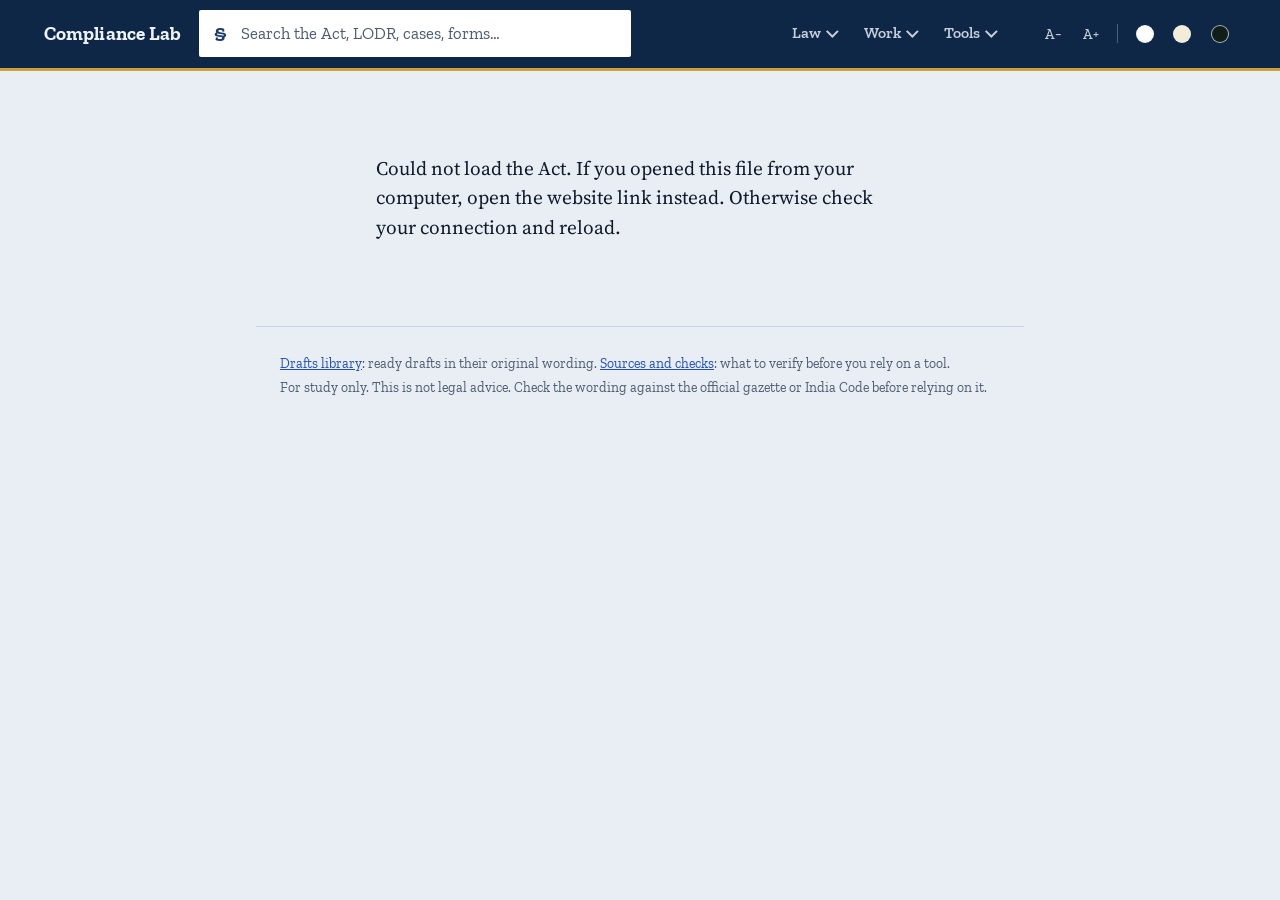
==== web/index.html @ 2fe3c49b "Update index.html" ====
<!doctype html>
<html lang="en" data-theme="auto">
<head>
<meta charset="utf-8">
<meta name="viewport" content="width=device-width,initial-scale=1">
<title>Companies Act, 2013 Reader</title>
<meta name="description" content="Read any section of the Companies Act, 2013 with the Rules made under it beside it.">
<link rel="preconnect" href="https://fonts.googleapis.com">
<link rel="preconnect" href="https://fonts.gstatic.com" crossorigin>
<link href="https://fonts.googleapis.com/css2?family=Source+Serif+4:ital,opsz,wght@0,8..60,400;0,8..60,600;1,8..60,400&family=Zilla+Slab:wght@400;500;600;700&display=swap" rel="stylesheet">
<style>
:root{
  --paper:#e6ede8;--page:#fdfefd;--ink:#0f1f19;--muted:#506259;--rule:#c2d1c8;
  --tape:#17614c;--link:#3a3aa6;--mark:#ffe59a;--warn:#a63320;--lodr:#b45309;--bar:#0e3a2e;--barink:#e8f2ec;
  --tip:#0f1f19;--tipink:#f1f7f3;--fs:1;
  --serif:"Source Serif 4",Georgia,"Times New Roman",serif;
  --sans:"Zilla Slab",Rockwell,"Roboto Slab",Georgia,serif;
}
:root[data-theme=light]{color-scheme:light}
:root[data-theme=sepia]{--paper:#e2d8bf;--page:#f3ecd7;--ink:#2a2418;--muted:#655a42;--rule:#cfc3a2;--tape:#2f5d3a;--link:#3b3797;--mark:#f5d87a;--warn:#9b2b18;--lodr:#a24a06;--bar:#2d3b2a;--barink:#f1ecd9;--tip:#2a2418;--tipink:#f3ecd7}
:root[data-theme=dark]{--paper:#0a1411;--page:#101d18;--ink:#e1ede6;--muted:#8da89b;--rule:#223a31;--tape:#5fcba6;--link:#a9a6ff;--mark:#4d4310;--warn:#f08a72;--lodr:#f0a04b;--bar:#06100d;--barink:#e1ede6;--tip:#e1ede6;--tipink:#101d18;color-scheme:dark}
@media (prefers-color-scheme:dark){
  :root[data-theme=auto]{--paper:#0a1411;--page:#101d18;--ink:#e1ede6;--muted:#8da89b;--rule:#223a31;--tape:#5fcba6;--link:#a9a6ff;--mark:#4d4310;--warn:#f08a72;--lodr:#f0a04b;--bar:#06100d;--barink:#e1ede6;--tip:#e1ede6;--tipink:#101d18;color-scheme:dark}
}
*{box-sizing:border-box}
html{scroll-padding-top:5rem;-webkit-text-size-adjust:100%}
body{margin:0;background:var(--paper);color:var(--ink);font:400 1rem/1.5 var(--sans)}
a{color:var(--link)}
button{font:inherit;color:inherit}
:focus-visible{outline:2px solid var(--link);outline-offset:2px}
[hidden]{display:none!important}

/* header */
.bar{position:sticky;top:0;z-index:20;background:var(--paper);border-bottom:1px solid var(--rule)}
.bar-in{max-width:1240px;margin:auto;padding:.65rem 1.5rem;display:flex;align-items:center;gap:1.1rem}
.brand{font:600 1.2rem/1 var(--serif);color:var(--ink);text-decoration:none;white-space:nowrap;letter-spacing:-.01em}
.find{position:relative;flex:1;max-width:27rem;min-width:0}
.tools{display:flex;align-items:center;gap:.35rem;margin-left:auto}
.tools button{background:none;border:1px solid transparent;border-radius:3px;cursor:pointer;min-width:2rem;height:2rem;padding:0 .3rem;font:500 .9rem var(--sans);color:var(--muted)}
.tools button:hover{border-color:var(--rule);color:var(--ink)}
.sw{position:relative}
.sw::after{content:"";position:absolute;inset:6px;border-radius:50%;border:1px solid var(--muted);background:var(--c)}
.sw[aria-pressed=true]{border-color:var(--ink)!important}
.sw[data-t=light]{--c:#fdfefd}.sw[data-t=sepia]{--c:#f3ecd7}.sw[data-t=dark]{--c:#101d18}
.sep{width:1px;height:1.2rem;background:var(--rule);margin:0 .3rem}

/* search */
.field{display:flex;align-items:center;background:var(--page);border:1px solid var(--rule);border-radius:3px}
.field:focus-within{border-color:var(--link);box-shadow:0 0 0 3px color-mix(in srgb,var(--link) 22%,transparent)}
.field .sym{font:500 1.25rem/1 var(--serif);padding:0 .1rem 0 .85rem;color:var(--tape)}
.field input{flex:1;min-width:0;border:0;background:transparent;color:inherit;font:inherit;padding:.62rem .8rem;outline:0}
.field input::placeholder{color:var(--muted)}
.results{position:absolute;left:0;right:0;top:calc(100% + 5px);z-index:40;background:var(--page);border:1px solid var(--rule);border-radius:3px;box-shadow:0 16px 36px -14px rgba(8,16,30,.45);max-height:min(70vh,34rem);overflow:auto;text-align:left}
.results h4{margin:0;padding:.6rem .95rem .2rem;font:500 .82rem var(--sans);color:var(--muted)}
.pick{margin:0 0 1rem;max-width:26rem}.pick label{display:block;font:600 .9rem var(--sans);margin-bottom:.25rem}.pick select{width:100%;font:500 1rem var(--sans);padding:.55rem .6rem;border:1px solid var(--rule);border-radius:3px;background:var(--page);color:var(--ink)}
.qr{border:1px solid var(--rule);border-radius:3px;background:var(--page);margin:.7rem 0;padding:0 1rem}
.qr>summary{cursor:pointer;font:600 1.02rem var(--sans);padding:.7rem 0}
.qd{display:grid;grid-template-columns:11rem 1fr;gap:.35rem 1rem;margin:.4rem 0 .9rem}
.qd dt{font:600 .9rem var(--sans);color:var(--muted)}.qd dd{margin:0}
.tw{overflow-x:auto}.tbl{border-collapse:collapse;width:100%;background:var(--page);font-size:.92rem}
.tbl th,.tbl td{border:1px solid var(--rule);padding:.45rem .65rem;text-align:left;vertical-align:top}.tbl th{background:var(--bar);color:var(--barink);font:600 .88rem var(--sans)}
.steps p:empty{display:none}
.pgrp h2{margin-top:1.6rem}
@media (max-width:640px){.qd{grid-template-columns:1fr}.qd dt{margin-top:.4rem}}
.showall{display:block;width:100%;text-align:left;background:none;border:0;padding:.3rem .95rem .5rem;font:600 .85rem var(--sans);color:var(--link);cursor:pointer}
.showall:hover{text-decoration:underline}
.hc i:empty{display:none}
.res{display:flex;gap:.85rem;align-items:baseline;padding:.55rem .95rem;color:inherit;text-decoration:none}
.res[aria-selected=true],.res:hover{background:color-mix(in srgb,var(--link) 11%,transparent)}
.res b{flex:0 0 3.6rem;font:600 1.05rem var(--serif);color:var(--tape);white-space:nowrap}
.res .rt{font:500 .98rem/1.3 var(--sans)}
.res small{display:block;margin-top:.15rem;font:400 .82rem/1.3 var(--sans);color:var(--muted)}
.none{padding:.9rem .95rem;color:var(--muted);font-size:.95rem}

/* home */
.home{max-width:48rem;margin:0 auto;padding:clamp(2.2rem,9vh,5.5rem) 1.5rem 3rem}
.home h1{margin:0;font:600 clamp(2.7rem,8vw,4.8rem)/.98 var(--serif);letter-spacing:-.025em;text-wrap:balance}
.lede{margin:1.1rem 0 1.8rem;max-width:34rem;font:400 1.22rem/1.5 var(--serif);color:var(--muted)}
.home .find{max-width:none;margin:0}
.home .field input{font-size:1.2rem;padding:1.05rem .9rem}
.home .field .sym{font-size:1.6rem;padding-left:1.1rem}
.hint{margin:.8rem 0 0;font-size:.92rem;color:var(--muted)}
.hint kbd{font:500 .8rem var(--sans);border:1px solid var(--rule);border-bottom-width:2px;border-radius:3px;padding:0 .3rem;background:var(--page)}
.home h2{margin:3.6rem 0 .6rem;font:600 1.5rem var(--serif);letter-spacing:-.01em}
.toc details{border-bottom:1px solid var(--rule)}
.toc summary{display:flex;align-items:baseline;gap:.75rem;padding:.62rem 0;cursor:pointer;list-style:none}
.toc summary::-webkit-details-marker{display:none}
.toc .ch{flex:0 0 3rem;font:600 1rem var(--serif);color:var(--tape)}
.toc .ct{font:400 1.08rem/1.3 var(--serif)}
.toc .dots{flex:1;min-width:1.5rem;border-bottom:2px dotted var(--rule);transform:translateY(-.25em)}
.toc .rng{font:400 .9rem var(--sans);color:var(--muted);font-variant-numeric:tabular-nums;white-space:nowrap}
.toc summary:hover .ct{text-decoration:underline;text-decoration-color:var(--rule);text-underline-offset:.2em}
.secs{columns:2 17rem;column-gap:2rem;list-style:none;margin:0;padding:.3rem 0 1.1rem 3.75rem}
.secs a{display:flex;gap:.6rem;padding:.22rem 0;color:var(--ink);text-decoration:none;font:400 .95rem/1.35 var(--sans);break-inside:avoid}
.secs a:hover{color:var(--link)}
.secs b{flex:0 0 2.4rem;font:600 .95rem var(--serif);color:var(--tape)}
.foot{max-width:48rem;margin:0 auto;padding:1.5rem 1.5rem 3rem;color:var(--muted);font-size:.86rem;border-top:1px solid var(--rule)}
.foot p{margin:.2rem 0}

/* reader */
.reader{max-width:1400px;margin:0 auto;padding:2.4rem 1.5rem 4rem;display:grid;grid-template-columns:11rem minmax(0,38rem) minmax(22rem,32rem);gap:2.8rem;justify-content:center}
.margin{position:sticky;top:5.4rem;align-self:start}
.secnum{font:300 clamp(3.6rem,6vw,5.4rem)/.9 var(--serif);letter-spacing:-.035em;font-variant-numeric:lining-nums}
.chap{margin-top:1.1rem;font:500 .92rem/1.35 var(--sans);color:var(--ink)}
.chapt{margin-top:.15rem;font:400 .9rem/1.4 var(--sans);color:var(--muted)}
.text{position:relative;min-width:0}
.tapewrap{position:absolute;left:-1.5rem;top:0;bottom:0;width:6px}
.tape{position:sticky;top:5.4rem;height:calc(100vh - 7.2rem);min-height:8rem;width:4px;background:var(--rule);border-radius:2px;margin-left:1px}
.tape i{position:absolute;left:0;top:0;width:100%;height:calc(var(--p,0)*100%);background:var(--tape);border-radius:2px}
.tape b{position:absolute;left:50%;top:calc(var(--p,0)*100%);width:13px;height:13px;margin:-6px 0 0 -6.5px;border-radius:50%;background:var(--tape);box-shadow:0 0 0 3px var(--paper)}
.text h1{margin:0 0 1.6rem;font:600 clamp(1.85rem,4vw,2.55rem)/1.12 var(--serif);letter-spacing:-.018em;text-wrap:balance}
.text h1:focus{outline:0}
.badge{display:inline-block;margin:0 0 1rem;padding:.1rem .55rem;border:1px solid var(--tape);color:var(--tape);border-radius:2px;font:500 .85rem var(--sans)}
.body{font-family:var(--serif);font-size:calc(1.22rem*var(--fs));line-height:1.72;font-variation-settings:"opsz" 16;hyphens:auto;overflow-wrap:break-word}
.p{margin:0 0 .85em}
.lbl{display:inline-block;width:2.4em;text-indent:0;color:var(--muted);font-variant-numeric:lining-nums tabular-nums}
.p.sub{padding-left:2.4em;text-indent:-2.4em}
.p.clause{margin-left:2.4em;padding-left:2.4em;text-indent:-2.4em}
.p.subclause{margin-left:4.8em;padding-left:2.4em;text-indent:-2.4em}
.p.proviso,.p.expl{margin-left:2.4em;padding-left:1em;border-left:2px solid var(--rule);font-size:.95em}
.p.expl{color:var(--muted)}
.body a{text-decoration-color:color-mix(in srgb,var(--link) 45%,transparent);text-underline-offset:.16em}
.def{border-bottom:1px dotted var(--muted);cursor:help}
.flash{animation:flash 2.6s ease-out}
.p.sel{background:color-mix(in srgb,var(--mark) 55%,transparent);box-shadow:-.6em 0 0 color-mix(in srgb,var(--mark) 55%,transparent),.6em 0 0 color-mix(in srgb,var(--mark) 55%,transparent)}
.p.sub .lbl{cursor:pointer}
.rb{float:right;margin:.3em 0 0 .8em;text-indent:0;padding:0 .5rem;height:1.5rem;border:1px solid color-mix(in srgb,var(--tape) 55%,transparent);border-radius:99px;background:var(--page);color:var(--tape);font:600 .78rem/1 var(--sans);cursor:pointer}
.rb:hover,.rb[aria-pressed=true]{background:var(--tape);color:var(--page)}
.chips{display:flex;flex-wrap:wrap;gap:.4rem;margin:.3rem 0 .6rem}
.chips button{border:1px solid var(--rule);border-radius:99px;background:var(--page);padding:.18rem .7rem;font:500 .85rem var(--sans);cursor:pointer;color:var(--ink)}
.chips button:hover{border-color:var(--muted)}
.chips button[aria-pressed=true]{background:var(--ink);color:var(--page);border-color:var(--ink)}
.chips span{color:var(--muted);margin-left:.3rem;font-weight:400}
.chips button[aria-pressed=true] span{color:inherit;opacity:.75}
@keyframes flash{from{background:var(--mark)}to{background:transparent}}
.omitted{font:400 1rem/1.6 var(--sans);color:var(--muted)}
.notes{margin-top:2rem;border-top:1px solid var(--rule);padding-top:.9rem;font:400 .9rem/1.55 var(--sans);color:var(--muted)}
.notes summary,.lowgroup>summary{cursor:pointer;font-weight:500;color:var(--ink)}
.notes ol{margin:.7rem 0 0;padding-left:1.2rem}
.pn{display:grid;grid-template-columns:1fr 1fr;gap:1.2rem;margin-top:2.6rem;padding-top:1.2rem;border-top:1px solid var(--rule)}
.pn a{display:block;padding:.3rem 0;color:var(--ink);text-decoration:none;font:400 .95rem/1.35 var(--sans)}
.pn a:hover b{text-decoration:underline}
.pn .nx{text-align:right;grid-column:2}
.pn span{display:block;color:var(--muted);font-size:.85rem}
.pn b{font:600 1.05rem var(--serif);margin-right:.35rem;color:var(--tape)}

/* side panel */
.side{position:sticky;top:5.4rem;align-self:start;max-height:calc(100vh - 6.6rem);overflow:auto;border-left:1px solid var(--rule);padding:0 0 1.5rem 1.4rem}
.tabs{display:flex;gap:1.3rem;border-bottom:1px solid var(--rule);margin-bottom:.9rem;position:sticky;top:0;background:var(--paper)}
.tabs button,.mtabs button{background:none;border:0;border-bottom:2px solid transparent;margin-bottom:-1px;padding:.5rem 0;font:600 .95rem var(--sans);color:var(--muted);cursor:pointer}
.tabs button[aria-selected=true],.mtabs button[aria-selected=true]{color:var(--ink);border-bottom-color:var(--tape)}
.count{margin-left:.35rem;font-weight:500;color:var(--muted)}
.mtabs{display:none;gap:1.4rem;border-bottom:1px solid var(--rule);margin:0 0 1.4rem}
.side h3{margin:0 0 .25rem;font:600 1.02rem/1.3 var(--serif)}
.side .small{margin:.2rem 0 .8rem;font:400 .9rem/1.5 var(--sans);color:var(--muted)}
.set{margin:1.3rem 0 0}
.rl{list-style:none;margin:0;padding:0}
.rl details,.lowgroup{border-top:1px solid var(--rule)}
.rl summary{display:flex;gap:.65rem;align-items:baseline;padding:.6rem 0;cursor:pointer;list-style:none;font:400 .98rem/1.38 var(--sans)}
.rl summary::-webkit-details-marker,.lowgroup>summary::-webkit-details-marker,.notes summary::-webkit-details-marker{display:none}
.rl summary::before{content:"+";flex:0 0 .8rem;color:var(--muted);font-weight:600}
.rl details[open]>summary::before{content:"–"}
.rn{font-weight:600;white-space:nowrap}
.flag{margin-left:auto;font:500 .74rem var(--sans);color:var(--tape);border:1px solid color-mix(in srgb,var(--tape) 50%,transparent);padding:0 .35rem;border-radius:2px;white-space:nowrap}
.rbody{padding:.1rem 0 1.2rem 1.45rem;font-family:var(--serif);font-size:calc(1.08rem*var(--fs));line-height:1.68}
.rbody .p{margin-bottom:.6em}
.rbody .small{font-family:var(--sans)}
.rbody .hit{box-shadow:-9px 0 0 -6px var(--tape)}
.more{display:block;margin:0 0 .7rem;padding:.2rem .7rem;border:1px solid var(--rule);border-radius:99px;background:var(--page);font:500 .82rem var(--sans);color:var(--ink);cursor:pointer}
.more:hover{border-color:var(--muted)}
.lowgroup{margin-top:1.6rem;padding-top:.7rem}
.soon{margin:.8rem 0 1rem;padding-left:1.1rem;color:var(--muted)}
.empty{margin:.4rem 0;font:400 1rem/1.55 var(--serif);color:var(--muted)}

#tip{position:fixed;z-index:60;left:0;top:0;max-width:23rem;background:var(--tip);color:var(--tipink);padding:.7rem .9rem;border-radius:3px;font:400 .9rem/1.45 var(--sans);pointer-events:none;opacity:0;transition:opacity .12s}
#tip b{display:block;margin-bottom:.25rem;font-weight:600}
#tip em{display:block;margin-top:.45rem;font-size:.8rem;opacity:.75;font-style:normal}

.msg{max-width:36rem;margin:0 auto;padding:4rem 1.5rem;font:400 1.2rem/1.55 var(--serif)}
.msg .find{margin-top:1.4rem;max-width:none}

@media (max-width:1180px){
  .reader{grid-template-columns:minmax(0,34rem) minmax(20rem,1fr);grid-template-areas:"margin margin" "text side";gap:1.6rem 2.4rem}
  .margin{grid-area:margin;position:static;display:flex;align-items:baseline;flex-wrap:wrap;gap:.3rem 1.3rem}
  .secnum{font-size:3.4rem}
  .chap{margin:0}.chapt{margin:0}
  .text{grid-area:text}.side{grid-area:side}
}
@media (max-width:820px){
  .bar-in{padding:.55rem 1rem;gap:.6rem}
  .brand{font-size:1.05rem}
  .reader:not([data-tab=section]) .margin{display:none}
  .tools .sep,.tools [data-fs]{display:none}
  .reader{display:block;padding:1.2rem 1.1rem 3.5rem}
  .margin{margin-bottom:1rem}
  .tapewrap{left:-.85rem}
  .text{padding-left:0}
  .mtabs{display:flex;position:sticky;top:3.4rem;z-index:10;background:var(--paper)}
  .tabs{display:none}
  .side{position:static;max-height:none;overflow:visible;border:0;padding:0}
  .reader[data-tab=section] .side,.reader:not([data-tab=section]) .text{display:none}
  .body{font-size:calc(1.14rem*var(--fs))}
  .p.sub,.p.clause,.p.subclause{padding-left:2.1em}
  .p.clause{margin-left:1.6em}.p.subclause{margin-left:3.2em}
  .lbl{width:2.1em}
  .p.sub,.p.clause,.p.subclause{text-indent:-2.1em}
  .results{position:fixed;left:.6rem;right:.6rem;top:3.6rem}
  .home .results{position:absolute;left:0;right:0;top:calc(100% + 5px)}
}
.reader:not([data-tab=deep]) .panel[data-p=deep]{display:none}
.reader[data-tab=deep] .panel[data-p=rules]{display:none}
@media (prefers-reduced-motion:reduce){.flash{animation:none;background:var(--mark)}#tip{transition:none}}

/* the web */
.reader[data-tab=deep]{grid-template-columns:11rem minmax(0,52rem)}
.reader[data-tab=deep] .text{display:none}
.reader[data-tab=deep] .side{grid-column:2;position:static;max-height:none;border-left:0;padding-left:0}
@media (max-width:1180px){.reader[data-tab=deep]{grid-template-columns:minmax(0,52rem);grid-template-areas:"margin" "side"}}
.webbox{max-width:46rem;margin:.4rem auto 0}
.web{display:block;width:100%;height:auto}
.web .ring,.web .spoke{fill:none;stroke:var(--rule);stroke-width:1}
.web .th{fill:none;stroke-width:1.6;opacity:.8}.web .th.sub{stroke-width:1;opacity:.65}
.web .th.co{stroke:var(--ink);stroke-dasharray:1 4;stroke-linecap:round;opacity:.55}.web .th.out{stroke:var(--link)}.web .th.in{stroke:var(--muted)}.web .th.rule{stroke:var(--tape)}.web .th.low{stroke-dasharray:3 4}
.web text{font-family:var(--sans)}
.web .hl{fill:var(--ink);text-anchor:middle;paint-order:stroke;stroke:var(--paper);stroke-width:4px;stroke-linejoin:round;font-weight:500}
.web .hub{fill:var(--paper);stroke-width:2}.web .hub.co{stroke:var(--ink)}.web .hub.out{stroke:var(--link)}.web .hub.in{stroke:var(--muted)}.web .hub.rule{stroke:var(--tape)}
.web .lt{text-anchor:middle;dominant-baseline:central;font-weight:600;pointer-events:none}
.web .nd{cursor:pointer;outline:0}
.web .sec circle{fill:var(--page);stroke:var(--link);stroke-width:1.6}.web .sec .lt{fill:var(--link)}.web .sec.co circle{stroke-dasharray:2 2}
.web .ru rect{fill:var(--page);stroke:var(--tape);stroke-width:1.6}.web .ru .lt{fill:var(--tape)}.web .ru.low rect{stroke-dasharray:3 2}
.web .nd:hover circle,.web .nd:hover rect,.web .nd:focus-visible circle,.web .nd:focus-visible rect{fill:var(--mark);stroke-width:3}
.web .mr circle{fill:none;stroke:var(--muted);stroke-dasharray:3 3}.web .mr .lt{fill:var(--muted)}
.web .ctr{fill:var(--tape)}.web .ct{fill:var(--page);text-anchor:middle;dominant-baseline:central;font-family:var(--serif);font-weight:600}
.webcap b{display:block;margin-bottom:.2rem}.webcap .q{display:block;margin-top:.35rem;color:var(--muted);font-size:.86rem;font-style:italic}.sum{margin:.2rem 0 .5rem;font:400 1.12rem/1.55 var(--serif)}.webcap{min-height:9em;margin:.4rem auto 0;max-width:46rem;font:400 .95rem/1.5 var(--sans);text-align:center}
.legend{max-width:46rem;margin:.2rem auto 0;font:400 .88rem/1.5 var(--sans);color:var(--muted);text-align:center}
.legend .k{display:inline-block;width:.8rem;height:.8rem;margin:0 .3rem 0 .4rem;vertical-align:-.1em;border:1.5px solid}
.legend .k.s{border-radius:50%;border-color:var(--link)}.legend .k.r{border-radius:2px;border-color:var(--tape)}
.lowtoggle{display:block;margin:1.1rem auto 0;max-width:46rem;font:400 .92rem/1.4 var(--sans)}
.wlist{max-width:46rem;margin:1.2rem auto 0;border-top:1px solid var(--rule);padding-top:.7rem}
.wlist summary{cursor:pointer;font-weight:500}
.wlist h4{margin:1rem 0 .2rem;font:600 .95rem var(--serif)}
.wlist ul{margin:0;padding:0;list-style:none;columns:2 15rem;column-gap:1.5rem}
.wlist li{break-inside:avoid;padding:.12rem 0;font:400 .9rem/1.35 var(--sans)}
.wlist .why{display:block;margin:.1rem 0 .5rem;color:var(--muted);font-size:.84rem;line-height:1.4}
.wlist .why.q{font-style:italic;margin-top:-.35rem}
.wlist .lnk{background:none;border:0;padding:0;text-align:left;cursor:pointer;color:var(--link);text-decoration:underline;text-underline-offset:.15em}
.side h3.cases{margin-top:2.4rem;padding-top:1rem;border-top:1px solid var(--rule)}

/* wider reading area for the Rules, and the AI explanation */
.tabs .wide{margin-left:auto;border:1px solid var(--rule);border-radius:99px;padding:.15rem .8rem;margin-bottom:.35rem;font:500 .84rem var(--sans);color:var(--ink)}
.tabs .wide:hover{border-color:var(--muted)}
.reader[data-tab=deep] .tabs .wide{display:none}
@media (min-width:821px){
  .reader[data-wide="1"]:not([data-tab=deep]){grid-template-columns:11rem minmax(0,56rem)}
  .reader[data-wide="1"]:not([data-tab=deep]) .text{display:none}
  .reader[data-wide="1"]:not([data-tab=deep]) .side{grid-column:2;position:static;max-height:none;border-left:0;padding-left:0}
  .reader[data-wide="1"] .rbody{font-size:calc(1.2rem*var(--fs));line-height:1.75;max-width:46rem}
  .reader[data-wide="1"] .rl summary{font-size:1.04rem}
}
@media (min-width:821px) and (max-width:1180px){.reader[data-wide="1"]:not([data-tab=deep]){grid-template-columns:minmax(0,56rem);grid-template-areas:"margin" "side"}}
@media (max-width:820px){.tabs .wide{display:none}}
.ai{margin:0 0 1.8rem;padding-bottom:1.5rem;border-bottom:1px solid var(--rule);max-width:46rem}
.ai h3{margin:0 0 .5rem}
.ai h4{margin:1.2rem 0 .35rem;font:600 .98rem var(--serif)}
.aisum{margin:0;font:400 1.15rem/1.6 var(--serif)}
.aipts{margin:.7rem 0 0;padding-left:1.2rem;font:400 1.03rem/1.55 var(--serif)}
.aipts li{margin:.15rem 0}
.aiex{margin:0;padding:.75rem 1rem;border-left:3px solid var(--link);background:color-mix(in srgb,var(--link) 7%,transparent);font:400 1.05rem/1.62 var(--serif)}
.aiwatch{margin:.9rem 0 0;font:400 .98rem/1.5 var(--serif)}
.aiterms{margin:0;display:grid;grid-template-columns:max-content 1fr;gap:.25rem 1rem;font:400 .95rem/1.45 var(--sans)}
.aiterms dt{font-weight:600}.aiterms dd{margin:0}
.ainote{margin-top:1rem}
.aibox{margin:0 0 1rem;border:1px solid var(--rule);border-radius:3px;padding:.1rem .9rem .8rem;background:var(--page)}
.aibox:not([open]){padding-bottom:.1rem}
.aibox summary{cursor:pointer;padding:.5rem 0;font:600 .92rem var(--sans);color:var(--link)}
.aibox .aisum{font-size:1.05rem}.aibox .aiex{font-size:1rem}.aibox .aipts{font-size:.98rem}


/* daily tools */
.nav{display:flex;gap:1rem;margin-left:auto}
.nav a{font:500 .9rem var(--sans);color:var(--muted);text-decoration:none;white-space:nowrap;border-bottom:2px solid transparent;padding:.2rem 0}
.nav a:hover,.nav a[aria-current=page]{color:var(--ink);border-bottom-color:var(--tape)}
.nav + .tools{margin-left:.8rem}
.cards{display:grid;grid-template-columns:repeat(auto-fit,minmax(13.5rem,1fr));gap:.7rem;margin-top:.3rem}
.cards a{display:block;padding:.8rem .95rem;background:var(--page);border:1px solid var(--rule);border-left:3px solid var(--tape);border-radius:3px;color:var(--ink);text-decoration:none}
.cards a:hover{border-color:var(--ink);border-left-color:var(--tape)}
.cards b{display:block;font:600 1.05rem/1.3 var(--serif)}
.cards span{display:block;margin-top:.2rem;font:400 .86rem/1.4 var(--sans);color:var(--muted)}
.pg{max-width:52rem;margin:0 auto;padding:clamp(1.6rem,6vh,3.4rem) 1.5rem 3rem}
.pg h1{margin:0;font:600 clamp(2rem,5vw,3rem)/1.05 var(--serif);letter-spacing:-.02em}
.pg .lede{margin:.8rem 0 1.4rem}
.pg h2{margin:2.4rem 0 .5rem;font:600 1.4rem var(--serif)}
.pg h3{margin:1.3rem 0 .3rem;font:600 1.05rem var(--serif)}
.pg p.note{margin:.6rem 0 0;font:400 .88rem/1.5 var(--sans);color:var(--muted)}
.pg ul.list{list-style:none;margin:0;padding:0}
.pg ul.list li{border-bottom:1px solid var(--rule)}
.pg ul.list a{display:flex;gap:.7rem;padding:.5rem 0;color:var(--ink);text-decoration:none;font:400 .98rem/1.35 var(--sans)}
.pg ul.list a:hover{color:var(--link)}
.pg ul.list b{flex:0 0 2.6rem;font:600 1rem var(--serif);color:var(--tape)}
.pg ul.list li{display:flex;align-items:baseline}
.pg ul.list li a{flex:1}
.pg ul.list .x{flex:0 0 auto;background:none;border:0;color:var(--muted);cursor:pointer;font:500 .84rem var(--sans);padding:.3rem}
.pg ul.list .x:hover{color:var(--tape)}
.pg ul.list small{display:block;color:var(--muted);font-size:.84rem;margin-top:.1rem}
.box{margin:0 0 1rem;padding:1rem 1.1rem;background:var(--page);border:1px solid var(--rule);border-radius:3px}
.box h3{margin:0 0 .6rem}
.row{display:flex;flex-wrap:wrap;gap:.7rem 1rem;align-items:end;margin:0 0 .7rem}
.row label{display:flex;flex-direction:column;gap:.2rem;font:500 .84rem var(--sans);color:var(--muted)}
.row input,.row select,.pg textarea{padding:.5rem .6rem;border:1px solid var(--rule);border-radius:3px;background:var(--paper);color:var(--ink);font:400 .98rem var(--sans)}
.ans{margin:.4rem 0 0;font:400 1.12rem/1.5 var(--serif)}
.ans b{font-weight:600}
.ans small{display:block;margin-top:.3rem;font:400 .86rem/1.45 var(--sans);color:var(--muted)}
.ans a,.cal a{color:var(--link)}
table.cal{width:100%;border-collapse:collapse;margin-top:.4rem;font:400 .94rem/1.4 var(--sans)}
.cal th{text-align:left;font-weight:600;padding:.4rem .5rem .4rem 0;border-bottom:2px solid var(--rule)}
.cal td{padding:.5rem .5rem .5rem 0;border-bottom:1px solid var(--rule);vertical-align:top}
.cal .due{white-space:nowrap;font-weight:600}
.chip{display:inline-block;margin-left:.4rem;padding:0 .4rem;border-radius:2px;border:1px solid var(--muted);font:500 .74rem var(--sans);color:var(--muted);white-space:nowrap}
.chip.late{border-color:var(--tape);color:var(--tape)}.chip.soon{border-color:var(--link);color:var(--link)}
.btnrow{display:flex;flex-wrap:wrap;gap:.5rem;margin:.8rem 0}
.btn{border:1px solid var(--rule);background:var(--page);border-radius:3px;padding:.45rem .85rem;font:500 .9rem var(--sans);cursor:pointer;color:var(--ink)}
.btn:hover{border-color:var(--ink)}
.stool{display:flex;flex-wrap:wrap;gap:.4rem;margin:-.6rem 0 1.1rem}
.stool button{border:1px solid var(--rule);background:var(--page);border-radius:99px;padding:.15rem .75rem;font:500 .82rem var(--sans);cursor:pointer;color:var(--ink)}
.stool button:hover{border-color:var(--muted)}
.stool button[aria-pressed=true]{border-color:var(--tape);color:var(--tape)}
.forms{margin:-.5rem 0 1rem;font:400 .88rem var(--sans);color:var(--muted)}
.forms a{margin-left:.5rem;font-weight:500}
.pen{margin:0 0 1.2rem;border:1px solid color-mix(in srgb,var(--tape) 45%,var(--rule));border-left-width:3px;border-radius:3px;padding:.1rem .9rem .5rem;background:var(--page)}
.pen:not([open]){padding-bottom:.1rem}
.pen summary{cursor:pointer;padding:.45rem 0;font:600 .92rem var(--sans);color:var(--tape)}
.pen .count{margin-left:.4rem;font-weight:500}
.pen ul{margin:.2rem 0 0;padding-left:1.1rem;font:400 .98rem/1.55 var(--serif)}
.pen li{margin:.35rem 0}
.pen .jump{background:none;border:0;padding:0;cursor:pointer;color:var(--link);font:600 .9rem var(--sans);text-decoration:underline;text-underline-offset:.15em}
.pen .penote{margin:.6rem 0 0;font:400 .82rem var(--sans);color:var(--muted)}
.gn{margin:1.6rem 0 0;border-top:2px solid var(--rule);padding-top:.4rem}
.gn>h2{margin:.4rem 0 .2rem;font:700 1.05rem var(--sans)}
.gn h3{margin:1rem 0 .25rem;font:700 .86rem var(--sans);color:var(--tape)}
.gn ul{margin:.1rem 0;padding-left:1.15rem;font:400 .98rem/1.55 var(--serif)}
.gn li{margin:.25rem 0}
.gn .muted,.gn .gnend{font:400 .84rem/1.5 var(--sans);color:var(--muted)}
.gn .gnend{margin:1rem 0 0}
.gn .src{font:400 .8rem var(--sans);color:var(--muted)}
.ix{columns:2 18rem;column-gap:2rem;font:400 .98rem/1.5 var(--serif)}
.ix h2{break-after:avoid;margin:1.2rem 0 .3rem;font:700 1.2rem var(--sans);color:var(--tape)}
.ix div.e{break-inside:avoid;margin:.25rem 0}
.ix .e b{font-weight:600}
.ix .e a{margin-left:.35rem;white-space:nowrap}
.az{display:flex;flex-wrap:wrap;gap:.3rem;margin:.8rem 0}
.az a{padding:.15rem .5rem;border:1px solid var(--rule);border-radius:3px;font:600 .85rem var(--sans)}
.case{margin:0 0 1rem}
.case b{font-weight:600}
.ll{list-style:none;margin:.2rem 0 1rem;padding:0;font:400 1rem/1.5 var(--serif)}
.ll li{margin:.3rem 0}
.lch{margin:1.4rem 0 .3rem;font:700 1.05rem var(--sans);color:var(--tape)}
.lp{margin:.55rem 0;font:400 1.05rem/1.65 var(--serif)}
.lp.l1{margin-left:1.4rem}.lp.l2{margin-left:2.8rem}
.web .th.lodr{stroke:var(--lodr)}.web .hub.lodr{stroke:var(--lodr)}.web .sec.reg circle{stroke:var(--lodr)}.web .sec.reg .lt{fill:var(--lodr)}
.legend .k.g{border-radius:50%;border-color:var(--lodr)}
.ltabs{display:flex;gap:.4rem;margin:.6rem 0 1.2rem}
.ltabs button{padding:.4rem .9rem;border:1px solid var(--rule);border-radius:3px;background:var(--page);color:var(--ink);font:600 .9rem var(--sans);cursor:pointer}
.ltabs button[aria-pressed=true]{background:var(--tape);border-color:var(--tape);color:var(--page)}
.lpane[hidden]{display:none}
.lact{margin:1.4rem 0 0}.lact h3{margin:0 0 .3rem;font:700 1rem var(--sans)}
.lact ul{margin:0;padding-left:1.1rem;font:400 .98rem/1.5 var(--serif)}
.lact .why{display:block;color:var(--muted);font:400 .84rem/1.4 var(--sans)}
.mynotes{margin:1.4rem 0 0}
.mynotes summary{cursor:pointer;font:600 .92rem var(--sans);color:var(--link)}
.mynotes textarea{display:block;width:100%;margin-top:.5rem;min-height:6rem;resize:vertical;font:400 1rem/1.5 var(--sans)}
.toast{position:fixed;left:50%;bottom:1.4rem;transform:translateX(-50%);background:var(--ink);color:var(--page);padding:.5rem .9rem;border-radius:3px;font:500 .9rem var(--sans);z-index:70}
@media (max-width:820px){.nav{display:none}.cal th:nth-child(3),.cal td:nth-child(3){display:none}}
@media print{.stool,.mynotes,.nav{display:none!important}}

/* calendar export and section pack */
.calrow{display:flex;flex-wrap:wrap;gap:.5rem;margin:.6rem 0 0}
.calrow .btn{font-size:.84rem;padding:.3rem .7rem;text-decoration:none;display:inline-block}
.copick{margin:0 0 1.2rem}
.copick label{display:flex;flex-direction:column;gap:.2rem;font:500 .84rem var(--sans);color:var(--muted);max-width:26rem}
.copick input{padding:.5rem .6rem;border:1px solid var(--rule);border-radius:3px;background:var(--page);color:var(--ink);font:400 .98rem var(--sans)}
.packbox .row label{min-width:0}
.packbox input[type=text]{min-width:min(100%,24rem)}
.packbox .chk{flex-direction:row;align-items:center;gap:.4rem;color:var(--ink)}
.packdoc{background:var(--page);border:1px solid var(--rule);padding:clamp(1.2rem,4vw,2.6rem);font:400 calc(1.05rem*var(--fs))/1.65 var(--serif)}
.packdoc h1{font-size:2rem;margin:0 0 .4rem}
.packdoc h2{margin:2.4rem 0 .2rem;padding-top:1rem;border-top:2px solid var(--ink);font:600 1.5rem var(--serif)}
.packdoc h3{margin:1.4rem 0 .3rem;font:600 1.1rem var(--sans)}
.packdoc h4{margin:1rem 0 .2rem;font:600 1rem var(--serif)}
.packdoc .sub{margin:.1rem 0 .8rem;color:var(--muted);font:400 .92rem var(--sans)}
.packdoc p{margin:0 0 .55em}
.packdoc .pk-sub{padding-left:2.2em;text-indent:-2.2em}.packdoc .pk-clause{margin-left:2.2em}.packdoc .pk-subclause{margin-left:4.4em}
.packdoc .pk-proviso,.packdoc .pk-expl{margin-left:2.2em;font-size:.95em}
.packdoc .pk-note{padding:.5rem .8rem;border-left:3px solid var(--link);background:color-mix(in srgb,var(--link) 7%,transparent);font-family:var(--sans);font-size:.92em;white-space:pre-wrap}
.packdoc ol.toc2{margin:.6rem 0 0;padding-left:1.4rem;font:400 .98rem/1.5 var(--sans)}
@media print{.noprint{display:none!important}.pg{padding:0;max-width:none}.packdoc{border:0;padding:0;font-size:11.5pt}.packdoc h2{page-break-before:always;border-top:0}.packdoc h2.first{page-break-before:avoid}}
@media print{.bar,.side,.mtabs,.tapewrap,.pn,.foot{display:none!important}.reader{display:block}body{background:#fff}}

/* ===== redesign: the statutory register =====
   Ledger green for structure, violet stamp-ink for links and folios, amber for the SEBI (LODR) side. */
:root{--stamp:var(--link)}
body{font-size:1.04rem}
.bar{background:var(--bar);border-bottom:3px double color-mix(in srgb,var(--barink) 40%,transparent)}
.brand{font:700 1.2rem/1 var(--sans);color:var(--barink);letter-spacing:.005em}
.nav a{color:color-mix(in srgb,var(--barink) 78%,transparent);font:500 .95rem var(--sans)}
.nav a:hover,.nav a[aria-current=page]{color:var(--barink);border-bottom-color:var(--mark)}
.tools button{color:color-mix(in srgb,var(--barink) 82%,transparent)}
.tools button:hover{border-color:color-mix(in srgb,var(--barink) 40%,transparent);color:var(--barink)}
.sw::after{border-color:color-mix(in srgb,var(--barink) 70%,transparent)}
.sw[aria-pressed=true]{border-color:var(--barink)!important}
.sep{background:color-mix(in srgb,var(--barink) 28%,transparent)}
.bar .field{border-color:transparent;border-radius:2px}
.bar .field:focus-within{border-color:var(--mark);box-shadow:0 0 0 3px color-mix(in srgb,var(--mark) 55%,transparent)}
.field{border-radius:2px;border-width:1.5px}
.field .sym{font:700 1.25rem/1 var(--sans);color:var(--tape)}
.results{border-radius:2px;border-color:var(--tape);box-shadow:0 18px 36px -16px rgba(5,25,18,.5)}
.res b{font:700 1.05rem var(--sans);color:var(--tape)}
.res .rt{font:500 1rem/1.3 var(--sans)}

/* home */
.home{max-width:60rem}
.home h1{font:700 clamp(2.6rem,7vw,4.5rem)/1 var(--sans);letter-spacing:-.02em;color:var(--tape);text-wrap:balance}
.lede{font:400 1.2rem/1.55 var(--serif)}
.home .field{border:2px solid var(--tape);border-radius:3px;overflow:hidden}
.home .field .sym{align-self:stretch;display:flex;align-items:center;margin:0;padding:0 1.15rem;background:var(--tape);color:var(--page);font-size:1.7rem}
.home .field input{font:500 1.25rem var(--sans);padding:1.05rem 1rem}
.home h2{font:700 1.5rem var(--sans);letter-spacing:0;color:var(--ink)}
.toc{border-top:2px solid var(--ink)}
.toc .ch{flex:0 0 3.4rem;text-align:center;padding:.12rem 0;background:var(--tape);color:var(--page);border-radius:2px 9px 9px 2px;font:700 .95rem var(--sans)}
.toc .ct{font:500 1.12rem/1.3 var(--sans)}
.toc summary:hover .ct{text-decoration-color:var(--tape)}
.toc .rng{font:500 .92rem var(--sans)}
.secs{padding-left:4.15rem}
.secs a{font:400 1rem/1.35 var(--serif)}
.secs b{font:700 .98rem var(--sans);color:var(--tape)}
.cards a{border-left-width:4px;border-radius:2px}
.cards b{font:700 1.08rem/1.3 var(--sans)}

/* reader: the folio stamp and the sheet */
.secnum{display:inline-block;padding:.1em .26em .06em;border:3px solid var(--stamp);border-radius:6px;color:var(--stamp);font:700 clamp(2.6rem,4.6vw,3.7rem)/1 var(--sans);letter-spacing:0;transform:rotate(-3deg);box-shadow:inset 0 0 0 2px var(--paper),inset 0 0 0 3.5px var(--stamp);font-variant-numeric:lining-nums tabular-nums}
.chap{margin-top:1.3rem;font:600 .98rem/1.35 var(--sans);color:var(--tape)}
.chapt{font:400 .95rem/1.4 var(--sans)}
.text{background:var(--page);border:1px solid var(--rule);border-radius:3px;padding:clamp(1.2rem,3vw,2.1rem) clamp(1.2rem,3.2vw,2.6rem) 2rem;box-shadow:0 14px 26px -22px rgba(5,25,18,.5)}
.text h1{font:700 clamp(1.7rem,3.4vw,2.35rem)/1.14 var(--sans);letter-spacing:-.008em;padding-bottom:.7rem;border-bottom:3px double var(--rule);margin-bottom:1.3rem}
.tape i,.tape b{background:var(--tape)}
.body{font-size:calc(1.1rem*var(--fs));line-height:1.72;font-variation-settings:normal}
.rbody{font-size:calc(1rem*var(--fs));line-height:1.66}
.reader[data-wide="1"] .rbody{font-size:calc(1.12rem*var(--fs))}
.lbl{font-family:var(--sans);font-weight:600;color:var(--tape)}
.p.proviso,.p.expl{border-left-color:var(--tape)}
.badge{border-color:var(--warn);color:var(--warn);border-radius:2px;font:600 .85rem var(--sans)}
.pn b{font:700 1.05rem var(--sans)}
.stool button,.chips button,.btn,.more,.tabs .wide{border-radius:2px}
.stool button,.btn{font:500 .9rem var(--sans)}
.chips button[aria-pressed=true]{background:var(--tape);border-color:var(--tape);color:var(--page)}
.rb{border-radius:2px}

/* side panel as index tabs */
.side{background:var(--page);border:1px solid var(--rule);border-radius:3px;padding:0 1.2rem 1.5rem;box-shadow:0 14px 26px -22px rgba(5,25,18,.5)}
.tabs{gap:.25rem;margin:0 -1.2rem .9rem;padding:.7rem 1.2rem 0;border-bottom:2px solid var(--tape);background:var(--page)}
.tabs button,.mtabs button{border:1px solid var(--rule);border-bottom:0;border-radius:6px 6px 0 0;margin-bottom:-2px;padding:.4rem .95rem;background:color-mix(in srgb,var(--paper) 75%,var(--page));color:var(--muted);font:600 .98rem var(--sans)}
.tabs button[aria-selected=true],.mtabs button[aria-selected=true]{background:var(--tape);border-color:var(--tape);color:var(--page)}
.tabs button[aria-selected=true] .count,.mtabs button[aria-selected=true] .count{color:inherit;opacity:.85}
.tabs .wide{background:var(--page);color:var(--ink);border:1px solid var(--rule);margin-bottom:.35rem}
.mtabs{padding:0;background:var(--paper)}
.side h3{font:700 1.05rem/1.3 var(--sans)}
.rn{font-family:var(--sans);font-weight:700}
.rl summary{font:400 1rem/1.38 var(--sans)}
.rl summary::before{color:var(--tape)}
.flag{color:var(--ink);background:color-mix(in srgb,var(--mark) 75%,transparent);border-color:color-mix(in srgb,var(--ink) 32%,transparent);border-radius:2px;font:600 .74rem var(--sans)}
.rbody .hit{box-shadow:-9px 0 0 -6px var(--tape)}

/* penalty and guide notes */
.pen{border-color:color-mix(in srgb,var(--warn) 45%,var(--rule));border-left:4px solid var(--warn);border-radius:2px}
.pen summary{color:var(--warn)}
.gn{border-top:3px double var(--rule)}
.gn>h2{font:700 1.1rem var(--sans);color:var(--tape)}
.gn h3{font:700 .95rem var(--sans);color:var(--tape)}
.chip.late{border-color:var(--warn);color:var(--warn)}
.pg ul.list .x:hover{color:var(--warn)}
.pg h1{font:700 clamp(2rem,5vw,3rem)/1.05 var(--sans);color:var(--tape);letter-spacing:-.015em}
.pg h2,.pg h3,.packdoc h2,.packdoc h4,.ai h4,.wlist h4{font-family:var(--sans)}
.pg ul.list b,.lch,.ix h2{font-family:var(--sans);color:var(--tape)}
.ix h2{font-size:1.25rem}
.az a{border-radius:2px;color:var(--ink);background:var(--page)}
.aiex{border-left-color:var(--tape);background:color-mix(in srgb,var(--tape) 8%,transparent)}
.ltabs button{border-radius:2px}
.box,.aibox,.field,.copick input{border-radius:2px}

/* the web: LODR is amber */
.web .ctr{fill:var(--tape)}
.web .ct{font-family:var(--sans);font-weight:700}
.web .th.rule,.web .hub.rule{stroke:var(--tape)}

@media (max-width:1180px){.secnum{font-size:2.8rem}}
.pg h1:focus,.lodr h1:focus{outline:0}
@media (max-width:820px){.bar{position:static}.bar-in{flex-wrap:wrap}.bar .find{order:5;flex:1 1 100%;max-width:none}.bar .results{position:absolute;left:0;right:0;top:calc(100% + 5px)}.mtabs{top:0}}
@media (max-width:820px){.text{padding:1.1rem 1.1rem 1.6rem}.brand{font-size:1.05rem}.home .field input{font-size:1.1rem}}
@media print{.text,.side{border:0;box-shadow:none;padding:0}.secnum{transform:none;box-shadow:none}}

/* hub, processes, checklists */
.hubgrid{display:grid;grid-template-columns:repeat(auto-fit,minmax(15rem,1fr));gap:.8rem;margin-top:.5rem}
.hc{display:flex;flex-direction:column;gap:.3rem;padding:1.05rem 1.15rem 1.1rem;background:var(--page);border:1px solid var(--rule);border-top:4px solid var(--tape);border-radius:3px;color:var(--ink);text-decoration:none;min-height:7.5rem}
.hc:hover{border-color:var(--ink);border-top-color:var(--tape)}
.hc.lodr{border-top-color:var(--lodr)}
.hc b{font:700 1.2rem/1.25 var(--sans);letter-spacing:-.005em}
.hc span{font:400 .93rem/1.45 var(--serif);color:var(--muted)}
.hc i{margin-top:auto;padding-top:.4rem;font:500 .8rem var(--sans);font-style:normal;color:var(--tape)}
.hub h2{margin-top:2.4rem}
.act>.small:first-child,.lodrhome>.small:first-child{margin:0 0 1rem}
.lodrhome .toc .ch{background:var(--lodr);color:#fff}
.lodrhome .toc .secs b{min-width:3.2rem}
.proc .lede,.proc-pg .lede{max-width:40rem}
.steps{list-style:none;counter-reset:st;margin:.6rem 0 0;padding:0;max-width:42rem}
.steps>li{counter-increment:st;position:relative;padding:.1rem 0 1.1rem 3rem;border-left:2px solid var(--rule);margin-left:1rem}
.steps>li::before{content:counter(st);position:absolute;left:-1rem;top:0;width:2rem;height:2rem;border-radius:50%;background:var(--tape);color:var(--page);display:flex;align-items:center;justify-content:center;font:700 .95rem var(--sans)}
.steps>li:last-child{border-left-color:transparent}
.steps b{font:700 1.08rem var(--sans)}
.steps p{margin:.25rem 0 0;font:400 1.02rem/1.6 var(--serif)}
.steps .chips{display:flex;flex-wrap:wrap;gap:.35rem;margin-top:.45rem}
.chip2{font:600 .8rem var(--sans);padding:.1rem .5rem;border:1px solid var(--rule);border-radius:3px;background:var(--page)}
.chip2.f{background:var(--tape);border-color:var(--tape)}
.chip2.f,.chip2.f:visited{color:var(--page)}
.ck{list-style:none;margin:.5rem 0 0;padding:0;max-width:42rem}
.ck li{margin:0;border-bottom:1px solid var(--rule)}
.ck label{display:flex;gap:.7rem;align-items:flex-start;padding:.55rem .2rem;cursor:pointer;font:400 1rem/1.45 var(--serif)}
.ck input{margin-top:.28rem;width:1.1rem;height:1.1rem;accent-color:var(--tape);flex:none}
.ck input:checked+span{color:var(--muted);text-decoration:line-through}
.ckbar{display:flex;gap:1rem;align-items:center;flex-wrap:wrap}
.linkbtn{background:none;border:0;padding:0;font:600 .88rem var(--sans);color:var(--link);text-decoration:underline;cursor:pointer}
.fbox{margin:.4rem 0 1rem;padding:.2rem 0}
.fbox h4,.forms-pg details h4{margin:1.1rem 0 .3rem;font:700 .95rem var(--sans);color:var(--tape)}
.fsteps{margin:.2rem 0 0;padding-left:1.4rem;font:400 1rem/1.55 var(--serif)}
.fatt{margin:.2rem 0 0;padding-left:1.3rem;font:400 1rem/1.5 var(--serif)}
.forms-list details{background:var(--page)}
@media (max-width:820px){.steps>li{padding-left:2.6rem}}
@media print{.hubgrid{display:block}.ckbar{display:none}}


.bl{display:inline-block;min-width:4.5rem;border-bottom:2px solid var(--stamp);color:transparent;line-height:1;vertical-align:baseline;user-select:none}
.resol{margin:.4rem 0 0;padding:1.1rem 1.3rem;background:var(--page);border:1px solid var(--rule);border-left:5px solid var(--tape);border-radius:3px;max-width:44rem;font:400 1.04rem/1.7 var(--serif)}
.prop,.mins{max-width:44rem;font:400 1.02rem/1.65 var(--serif)}
.resol p,.prop p,.mins p{margin:.6rem 0}
.res-pg h2{display:flex;align-items:baseline;gap:.8rem}
.mh{margin:1.4rem 0 .2rem;font:700 1.05rem var(--sans);color:var(--tape)}
.gh{margin:.9rem 0 .1rem;font:600 .95rem var(--sans);color:var(--muted)}
.rl{margin:.4rem 0 0}
.rl summary{font:600 .86rem var(--sans);color:var(--link);cursor:pointer}
.rl ul{margin:.3rem 0 0;padding-left:1.1rem;font:400 .95rem/1.5 var(--serif)}
.ref{margin:.2rem 0 .6rem;padding-left:1.2rem;font:400 .95rem/1.5 var(--serif)}
.cases-home .toc details ul.secs b{min-width:2.2rem}
.part>summary .ch{background:var(--ink);color:var(--page)}

/* ===== polish: warmer palette, hub, grouped menus, roomier reader ===== */
:root{--paper:#efede4;--page:#fffefa;--ink:#18211c;--muted:#56625b;--rule:#d9d5c5;--tape:#1b5e48;--link:#2c3c9b;--mark:#ffe08a;--warn:#a3321f;--lodr:#b45309;--bar:#0f3a2d;--barink:#eaf3ed}
:root[data-theme=sepia]{--paper:#e4dac0;--page:#f6efdb;--ink:#2a2418;--muted:#625740;--rule:#d0c4a2;--tape:#2f5d3a;--link:#3b3797;--bar:#2d3b2a}
:root[data-theme=dark]{--paper:#0d1511;--page:#141f19;--ink:#e6efe9;--muted:#93aa9d;--rule:#273b31;--tape:#62cfa9;--link:#adaaff;--bar:#08110d;--mark:#4d4310;--warn:#f08a72;--lodr:#f0a04b}
@media (prefers-color-scheme:dark){:root[data-theme=auto]{--paper:#0d1511;--page:#141f19;--ink:#e6efe9;--muted:#93aa9d;--rule:#273b31;--tape:#62cfa9;--link:#adaaff;--bar:#08110d}}
/* v3 palette: navy and gold */
:root{--paper:#e9eef5;--page:#ffffff;--ink:#101a2b;--muted:#4b5a70;--rule:#c9d3e1;--tape:#1c3d6e;--link:#1f4fb5;--mark:#ffe08a;--warn:#b0301c;--lodr:#b45309;--bar:#0f2747;--barink:#eef3fa;--gold:#c8a13a;--stamp:#1c3d6e}
:root[data-theme=sepia]{--paper:#e6dcc3;--page:#f8f2e0;--ink:#2a2418;--muted:#625740;--rule:#d0c4a2;--tape:#7a4b12;--link:#7a3b0c;--bar:#3a2a14;--barink:#f6eedb;--gold:#c8a13a;--stamp:#7a4b12}
:root[data-theme=dark]{--paper:#0b1220;--page:#121b2e;--ink:#e8eef8;--muted:#9aabc4;--rule:#26344f;--tape:#e0b84f;--link:#8fb4ff;--bar:#070d19;--barink:#e8eef8;--gold:#e0b84f;--stamp:#e0b84f}
@media (prefers-color-scheme:dark){:root[data-theme=auto]{--paper:#0b1220;--page:#121b2e;--ink:#e8eef8;--muted:#9aabc4;--rule:#26344f;--tape:#e0b84f;--link:#8fb4ff;--bar:#070d19;--barink:#e8eef8;--gold:#e0b84f;--stamp:#e0b84f}}
.bar{border-bottom:3px solid var(--gold)}
.hero{border-bottom:4px solid var(--gold)}
.text{box-shadow:0 18px 40px -28px rgba(15,39,71,.55);border-radius:4px}
.text h1,.reader h1{color:var(--tape)}
:root[data-theme=dark] .text h1,:root[data-theme=dark] .reader h1{color:var(--ink)}
.tabs button[aria-selected=true],.mtabs button[aria-selected=true]{background:var(--tape);color:#fff}
:root[data-theme=dark] .tabs button[aria-selected=true]{color:#101a2b}
.reader .body,.rbody{font-size:calc(1.18rem*var(--fs))}
.nav .gb[aria-current=page],.nav .gb.on{box-shadow:inset 0 -3px 0 var(--gold)}
body{background:var(--paper)}
/* grouped menus */
.nav{gap:.3rem}
.nav .grp{position:relative}
.nav .gb{background:none;border:0;border-bottom:2px solid transparent;color:color-mix(in srgb,var(--barink) 82%,transparent);font:600 .98rem var(--sans);padding:.35rem .7rem;cursor:pointer;border-radius:3px}
.nav .gb::after{content:"";display:inline-block;margin-left:.45rem;width:.42rem;height:.42rem;border:solid currentColor;border-width:0 2px 2px 0;transform:translateY(-3px) rotate(45deg)}
.nav .gb:hover,.nav .gb[aria-expanded=true]{color:var(--barink);background:color-mix(in srgb,var(--barink) 12%,transparent)}
.nav .gb.cur{color:var(--barink);border-bottom-color:var(--mark)}
.nav .menu{display:none;position:absolute;left:0;top:calc(100% + .55rem);min-width:17rem;background:var(--page);border:1px solid var(--rule);border-top:3px solid var(--tape);border-radius:3px;box-shadow:0 18px 34px -14px rgba(5,25,18,.5);padding:.35rem;z-index:50}
.nav .gb[aria-expanded=true]+.menu{display:block}
.nav .menu a{display:block;padding:.55rem .75rem;border:0;border-radius:3px;color:var(--ink);white-space:normal}
.nav .menu a:hover,.nav .menu a[aria-current=page]{background:color-mix(in srgb,var(--tape) 11%,transparent);color:var(--ink);border:0}
.nav .menu a b{display:block;font:700 .98rem var(--sans)}
.nav .menu a span{display:block;font:400 .85rem/1.3 var(--sans);color:var(--muted);margin-top:.1rem}
.nav .menu a[aria-current=page] b{color:var(--tape)}
.menubtn{display:none;margin-left:auto;background:none;border:1px solid color-mix(in srgb,var(--barink) 40%,transparent);color:var(--barink);border-radius:3px;font:600 .9rem var(--sans);padding:.35rem .75rem;cursor:pointer}
@media (max-width:820px){
  .menubtn{display:block}
  .bar .nav{display:none;position:static;order:4;flex:1 1 100%;background:transparent;padding:.2rem 0 .6rem;border-top:1px solid color-mix(in srgb,var(--barink) 25%,transparent);margin:0;flex-direction:column;gap:0}
  .bar.open .nav{display:flex}
  .nav .gb{display:block;width:100%;text-align:left;margin-top:.5rem;font-size:.85rem;opacity:.75;pointer-events:none;cursor:default;padding:.3rem 0}
  .nav .gb::after{display:none}
  .nav .menu{display:block;position:static;box-shadow:none;border:0;background:transparent;min-width:0;padding:0}
  .nav .menu a{color:var(--barink);padding:.5rem 0}
  .nav .menu a span{color:color-mix(in srgb,var(--barink) 65%,transparent)}
  .nav .menu a:hover,.nav .menu a[aria-current=page]{background:transparent;color:var(--barink)}
  .nav .menu a[aria-current=page] b{color:var(--mark)}
  .bar-in{position:relative}
  .bar .tools{order:6}
}
.res b{flex:0 0 auto;min-width:3.6rem}
/* hero and hub */
.hero{background:linear-gradient(180deg,var(--bar),color-mix(in srgb,var(--bar) 86%,#000));color:var(--barink);border-bottom:3px double color-mix(in srgb,var(--barink) 35%,transparent)}
.hero-in{max-width:60rem;margin:auto;padding:clamp(2rem,6vw,4rem) 1.5rem clamp(1.6rem,4vw,2.6rem)}
.hero h1{margin:0 0 1.8rem;font:700 clamp(2.3rem,6vw,3.7rem)/1.02 var(--sans);letter-spacing:-.02em;color:var(--barink);text-wrap:balance}
.hero .lede{max-width:41rem;margin:.9rem 0 1.5rem;color:color-mix(in srgb,var(--barink) 82%,transparent)}
.hero .field{border:0;background:var(--page);border-radius:3px;box-shadow:0 10px 30px -12px rgba(0,0,0,.6)}
.hero .field .sym{align-self:stretch;display:flex;align-items:center;margin:0;padding:0 1.15rem;background:var(--tape);color:#fff;font-size:1.6rem}
.hero .field input{font:500 1.2rem var(--sans);padding:1.05rem 1rem;color:var(--ink)}
.hero .results{color:var(--ink)}
.chipsrow{display:flex;flex-wrap:wrap;gap:.5rem;margin:.95rem 0 0}
.qchip{background:color-mix(in srgb,var(--barink) 10%,transparent);border:1px solid color-mix(in srgb,var(--barink) 30%,transparent);color:var(--barink);border-radius:2rem;padding:.3rem .85rem;font:500 .9rem var(--sans);cursor:pointer}
.qchip:hover{background:color-mix(in srgb,var(--barink) 20%,transparent)}
.stats{display:flex;flex-wrap:wrap;gap:.4rem 1.6rem;margin:1.4rem 0 0;font:400 .92rem var(--sans);color:color-mix(in srgb,var(--barink) 70%,transparent)}
.stats b{font:700 1.15rem var(--sans);color:var(--barink);margin-right:.2rem}
.hub{padding-top:.5rem}
.hub h2{font:700 1.15rem var(--sans);color:var(--muted);margin:2.1rem 0 .7rem;padding-bottom:.4rem;border-bottom:1px solid var(--rule);letter-spacing:.01em}
.hubgrid{grid-template-columns:repeat(auto-fit,minmax(16rem,1fr));gap:1rem}
.hubgrid.four{grid-template-columns:repeat(auto-fit,minmax(12.5rem,1fr))}.hero .find{max-width:none}
.hc{position:relative;display:flex;flex-direction:column;gap:.35rem;padding:1.15rem 1.2rem 1.1rem;border:1px solid var(--rule);border-top:0;border-left:4px solid var(--tape);border-radius:3px;background:var(--page);box-shadow:0 1px 0 var(--rule);transition:transform .12s ease,box-shadow .12s ease}
.hc:hover{transform:translateY(-2px);box-shadow:0 12px 22px -14px rgba(5,25,18,.5);border-color:var(--rule);border-left-color:var(--tape)}
.hc.lodr{border-left-color:var(--lodr)}.hc.lodr svg,.hc.lodr i{color:var(--lodr)}
.hc svg{width:1.7rem;height:1.7rem;fill:none;stroke:currentColor;stroke-width:1.7;stroke-linecap:round;stroke-linejoin:round;color:var(--tape);margin-bottom:.15rem}
.hc b{font:700 1.15rem/1.25 var(--sans)}
.hc span{font:400 .95rem/1.5 var(--serif);color:var(--muted)}
.hc i{margin-top:auto;padding-top:.5rem;font:600 .82rem var(--sans);font-style:normal;color:var(--tape)}
.hc.rc{border-left-color:var(--link);min-height:0}.hc.rc b{font-size:1rem}
@media (prefers-reduced-motion:reduce){.hc{transition:none}.hc:hover{transform:none}}
/* reader: roomier, calmer */
.reader{grid-template-columns:9.5rem minmax(30rem,42rem) minmax(20rem,28rem);gap:2.2rem;padding-top:2rem}
.body{hyphens:manual;text-align:left;line-height:1.8;font-size:calc(1.14rem*var(--fs))}
.text{padding:clamp(1.4rem,3.4vw,2.6rem) clamp(1.3rem,3.6vw,3rem) 2.4rem;border-color:color-mix(in srgb,var(--rule) 80%,transparent);box-shadow:0 1px 0 var(--rule),0 22px 40px -30px rgba(5,25,18,.45)}
.text h1{font-size:clamp(1.8rem,3.3vw,2.5rem)}
.p{margin:.95rem 0}
.p.sub{margin-top:1.15rem}
.lbl{margin-right:.2rem}
.side{border:1px solid var(--rule);box-shadow:0 1px 0 var(--rule),0 22px 40px -30px rgba(5,25,18,.45)}
.reader.lodr .body.lbody .lp{margin:.85rem 0}
.hint kbd{font:600 .8rem var(--sans);border:1px solid var(--rule);border-bottom-width:2px;border-radius:3px;padding:0 .35rem;background:var(--page)}
.rl.big>summary{font:700 1rem var(--sans);color:var(--tape);cursor:pointer;padding:.4rem 0}
@media (max-width:1180px){.reader{grid-template-columns:minmax(0,38rem) minmax(20rem,1fr)}}
@media (min-width:821px){
.reader[data-tab=deep] .side,.reader[data-wide="1"]:not([data-tab=deep]) .side{border:1px solid var(--rule);padding:0 1.6rem 1.8rem;justify-self:stretch}
.reader[data-tab=deep] .tabs,.reader[data-wide="1"] .tabs{margin:0 -1.6rem 1.1rem;padding-left:1.6rem;padding-right:1.6rem}
.reader[data-tab=deep],.reader[data-wide="1"]{grid-template-columns:9.5rem minmax(0,56rem)}
}
@media print{.hero,.hubgrid{display:none}.linkbtn{display:none}}
</style>
</head>
<body>
<header class="bar">
  <div class="bar-in">
    <a class="brand" href="#/">Compliance Lab</a>
    <div class="find" id="barfind" hidden>
      <div class="field"><span class="sym" aria-hidden="true">§</span>
        <input id="q2" type="search" placeholder="Search the Act, LODR, cases, forms…" autocomplete="off" spellcheck="false" aria-label="Search everything" role="combobox" aria-expanded="false" aria-controls="res2"></div>
      <div class="results" id="res2" role="listbox" hidden></div>
    </div>
    <button class="menubtn" id="menubtn" aria-expanded="false" aria-controls="mainnav">Menu</button>
    <nav class="nav" id="mainnav" aria-label="Main sections">
      <div class="grp"><button type="button" class="gb" aria-expanded="false" aria-haspopup="true">Law</button><div class="menu">
        <a href="#/act" data-nav="act"><b>Companies Act, 2013</b><span>Sections with the Rules beside them</span></a>
        <a href="#/lodr" data-nav="lodr" id="nav-lodr" hidden><b>SEBI LODR, 2015</b><span>Regulations and schedules</span></a>
        <a href="#/cases" data-nav="cases"><b>Case laws</b><span>Judgments by topic and section</span></a></div></div>
      <div class="grp"><button type="button" class="gb" aria-expanded="false" aria-haspopup="true">Work</button><div class="menu">
        <a href="#/forms" data-nav="forms"><b>Forms and checklists</b><span>Filing process for each form</span></a>
        <a href="#/processes" data-nav="processes"><b>Processes</b><span>Step by step, with forms and drafts</span></a>
        <a href="#/resolutions" data-nav="res" id="nav-res" hidden><b>Model resolutions</b><span>Board, committee and general meetings</span></a>
        <a href="drafts/" data-nav="drafts"><b>Drafts library</b><span>Ready drafts</span></a></div></div>
      <div class="grp"><button type="button" class="gb" aria-expanded="false" aria-haspopup="true">Tools</button><div class="menu">
        <a href="generators/" data-nav="gen"><b>Document generators</b><span>Fill a form, download a Word file</span></a>
        <a href="excel/" data-nav="xl"><b>Excel utilities</b><span>Registers, trackers and planners</span></a>
        <a href="calendar/" data-nav="cal"><b>Compliance calendar</b><span>Due dates and a calendar file</span></a>
        <a href="stamp/" data-nav="stamp"><b>Stamp duty</b><span>MoA, AoA and capital increase</span></a>
        <a href="#/tools" data-nav="tools"><b>Calculator</b><span>Notice periods and due dates</span></a>
        <a href="#/me" data-nav="me"><b>My workspace</b><span>Saved sections and notes</span></a>
        <a href="sources/" data-nav="src"><b>Sources and checks</b><span>What to verify before you rely on a tool</span></a></div></div>
    </nav>
    <div class="tools" role="group" aria-label="Reading settings">
      <button data-fs="-1" aria-label="Smaller text" title="Smaller text">A−</button>
      <button data-fs="1" aria-label="Larger text" title="Larger text">A+</button>
      <span class="sep"></span>
      <button class="sw" data-t="light" aria-label="Light page" title="Light page" aria-pressed="false"></button>
      <button class="sw" data-t="sepia" aria-label="Sepia page" title="Sepia page" aria-pressed="false"></button>
      <button class="sw" data-t="dark" aria-label="Dark page" title="Dark page" aria-pressed="false"></button>
    </div>
  </div>
</header>

<main id="view"><p class="msg">Loading the Act…</p></main>

<footer class="foot" id="foot" hidden>
  <p><a href="drafts/">Drafts library</a>: ready drafts in their original wording. <a href="sources/">Sources and checks</a>: what to verify before you rely on a tool.</p>
  <p>For study only. This is not legal advice. Check the wording against the official gazette or India Code before relying on it.</p>
  <p id="built"></p>
</footer>
<div id="tip" role="tooltip"></div>

<script>
(() => {
"use strict";
const $ = (s, r = document) => r.querySelector(s);
const $$ = (s, r = document) => [...r.querySelectorAll(s)];
const esc = s => String(s).replace(/[&<>"]/g, c => ({"&":"&amp;","<":"&lt;",">":"&gt;",'"':"&quot;"}[c]));
const escRe = s => s.replace(/[.*+?^${}()|[\]\\]/g, "\\$&");
const nice = s => { const t = (s || "").trim(); return t && t === t.toUpperCase() ? t.charAt(0) + t.slice(1).toLowerCase() : t; };
const store = { get(k){ try { return localStorage.getItem(k); } catch(e){ return null; } }, set(k,v){ try { localStorage.setItem(k,v); } catch(e){} } };
const S = { idx:null, map:{}, order:[], ft:null, ftKeys:[], defs:null, defRe:null, cache:new Map(), cur:null, tab:"section", token:0 };

const getJSON = url => {
  if (!S.cache.has(url)) S.cache.set(url, fetch(url).then(r => { if (!r.ok) throw new Error(r.status); return r.json(); }).catch(e => { S.cache.delete(url); throw e; }));
  return S.cache.get(url);
};

/* ---------- reading settings ---------- */
function applyPrefs() {
  const root = document.documentElement;
  const t = store.get("theme") || "auto";
  root.dataset.theme = t;
  $$(".sw").forEach(b => b.setAttribute("aria-pressed", String(b.dataset.t === t)));
  const fs = parseFloat(store.get("fs") || "1");
  root.style.setProperty("--fs", isFinite(fs) ? fs : 1);
}
document.addEventListener("click", e => {
  const sw = e.target.closest(".sw");
  if (sw) { store.set("theme", sw.dataset.t); applyPrefs(); }
  const fb = e.target.closest("[data-fs]");
  if (fb) { const cur = parseFloat(store.get("fs") || "1"); store.set("fs", String(Math.min(1.45, Math.max(.85, +(cur + fb.dataset.fs * .08).toFixed(2))))); applyPrefs(); }
});

/* ---------- search ---------- */
const parseRef = q => {
  const m = q.trim().match(/^(?:s\.?|sec\.?|section)?\s*(\d{1,3}[a-z]{0,2})((?:\s*\(\s*[^)]{1,6}\s*\))*)$/i);
  if (!m) return null;
  const sub = (m[2].match(/\(\s*([^)]{1,6}?)\s*\)/) || [])[1];
  return { n: m[1].toUpperCase(), sub };
};
const secRow = n => S.idx.sections[S.map[n]];
const secItem = (n, sub) => {
  const r = secRow(n);
  const where = r[2] ? `Chapter ${esc(r[2])}, ${esc(nice(r[3]))}` : "";
  const extra = r[5] ? `${where ? ", " : ""}${r[5]} ${r[5] === 1 ? "rule" : "rules"}` : "";
  return { href: `#/s/${n}${sub ? "?sub=" + encodeURIComponent(sub) : ""}`,
    html: `<a class="res" role="option" href="#/s/${n}${sub ? "?sub=" + encodeURIComponent(sub) : ""}"><b>${esc(n)}</b><span class="rt">${esc(r[1])}${r[4] ? " (omitted)" : ""}<small>${where}${extra}</small></span></a>` };
};
async function search(q) {
  const out = { sections: [], rules: [], exact: null };
  const ref = parseRef(q);
  if (ref) {
    if (S.map[ref.n] !== undefined) { out.exact = ref.n; out.sections.push(secItem(ref.n, ref.sub)); }
    if (!ref.sub) S.order.filter(n => n !== ref.n && n.startsWith(ref.n)).slice(0, 6).forEach(n => out.sections.push(secItem(n)));
    if (out.sections.length) return out;
  }
  const toks = (q.toLowerCase().match(/[a-z0-9]{2,}/g) || []);
  if (!toks.length) return out;
  if (!S.ft) { try { S.ft = await getJSON("data/fulltext.json"); S.ftKeys = Object.keys(S.ft); } catch(e) { S.ft = {}; } }
  const per = toks.map(t => { const s = new Set(); let n = 0; for (const k of S.ftKeys) { if (k.startsWith(t) && n++ < 80) S.ft[k].forEach(i => s.add(i)); } return s; });
  const score = (i, strict) => {
    const r = S.idx.sections[i], title = r[1].toLowerCase(), chap = (r[3] || "").toLowerCase();
    let sc = 0, miss = 0;
    toks.forEach((t, j) => {
      const inTitle = title.includes(t), inText = per[j].has(i), inChap = chap.includes(t);
      if (!inTitle && !inText && !inChap) miss++;
      sc += (inTitle ? 6 : 0) + (inText ? 1 : 0) + (inChap ? 2 : 0);
    });
    return strict ? (miss ? -1 : sc) : (miss === toks.length ? -1 : sc - miss * 3);
  };
  let hits = [];
  for (const strict of [true, false]) {
    hits = S.idx.sections.map((r, i) => [i, score(i, strict)]).filter(x => x[1] > 0 && !S.idx.sections[x[0]][4]);
    if (hits.length) break;
  }
  hits.sort((a, b) => b[1] - a[1] || a[0] - b[0]);
  hits.slice(0, 10).forEach(([i]) => out.sections.push(secItem(S.order[i])));
  S.idx.rules.filter(r => { const hay = (r[2] + " " + S.idx.sets[r[0]].name).toLowerCase(); return toks.every(t => hay.includes(t)); })
    .slice(0, 5).forEach(r => out.rules.push({ href: `#/s/${r[3]}?rule=${r[0]}:${encodeURIComponent(r[1])}&tab=rules`,
      html: `<a class="res" role="option" href="#/s/${r[3]}?rule=${r[0]}:${encodeURIComponent(r[1])}&tab=rules"><b>Rule ${esc(r[1])}</b><span class="rt">${esc(r[2])}<small>${esc(S.idx.sets[r[0]].name)}, section ${esc(r[3])}</small></span></a>` }));
  return out;
}
const REG = t => t.toLowerCase();
async function otherSearch(q) {
  const toks = (q.toLowerCase().match(/[a-z0-9]{2,}/g) || []), out = [];
  if (!toks.length) return out;
  const all = h => toks.every(t => h.includes(t));
  const item = (href, tag, t, sub) => ({ href, html: `<a class="res" role="option" href="${href}"><b>${esc(tag)}</b><span class="rt">${esc(t)}${sub ? `<small>${esc(sub)}</small>` : ""}</span></a>` });
  const ld = async (k, url) => { if (S[k] === undefined) { try { S[k] = await getJSON(url); } catch (e) { S[k] = null; } } return S[k]; };
  const grp = (label, items) => { if (items.length) out.push({ label, items }); };
  if (S.idx.lodr) { const X = await ld("lodrX", "data/lodr/index.json"); if (X) {
    const ref = parseRef(q);
    grp("SEBI LODR", X.filter(e => (ref && e.id.toLowerCase() === ref.n.toLowerCase()) || all((e.id + " " + e.t).toLowerCase())).slice(0, 12).map(e => item(`#/lodr/${e.id}`, e.k === "s" ? "Sch " + e.id.slice(1) : "Reg " + e.id, e.t, (e.id.replace(/^S/, "Schedule ")) + ", SEBI (LODR) Regulations"))); } }
  if (S.idx.cl) { const X = await ld("clX", "data/cl/index.json"); if (X) {
    const cs = X.topics.flatMap(t => t.cases);
    grp("Case laws", cs.filter(c => all((c.t + " " + c.cit + " " + c.court).toLowerCase())).slice(0, 12).map(c => item(`#/cases/${c.id}`, "Case", c.t, `${c.cit}, ${c.court}`))); } }
  { const F = await ld("formsX", "data/forms.json"); if (F) grp("Forms", Object.keys(F).filter(f => all((f + " " + F[f].r.map(r => r[2]).join(" ")).toLowerCase())).slice(0, 12).map(f => item(`#/forms?f=${encodeURIComponent(f)}`, f, F[f].r[0] ? F[f].r[0][2] : "Form", "Filing process and checklist"))); }
  { const P = await getProcs(); if (P) grp("Processes", P.filter(x => all((x.title + " " + x.summary).toLowerCase())).slice(0, 12).map(x => item(`#/processes/${x.id}`, "Process", x.title, x.summary))); }
  if (S.idx.res) { const X = await ld("resX", "data/res/index.json"); if (X) grp("Model resolutions", X.items.filter(i => all((i.t + " " + i.m + " " + i.g).toLowerCase())).slice(0, 12).map(i => item(`#/resolutions/${i.id}`, "Res.", i.t, i.m))); }
  return out;
}
function mountSearch(input, box) {
  let sel = -1, timer = 0, seq = 0, exact = false;
  const SHOW = 3;
  const vis = () => $$(".res", box).filter(a => !a.closest(".moreres[hidden]"));
  const close = () => { box.hidden = true; sel = -1; input.setAttribute("aria-expanded", "false"); };
  const mark = () => { const v = vis(); $$(".res", box).forEach(a => a.setAttribute("aria-selected", "false")); if (v[sel]) v[sel].setAttribute("aria-selected", "true"); };
  const grp = (label, its) => `<h4>${esc(label)}</h4>` + its.slice(0, SHOW).map(x => x.html).join("") + (its.length > SHOW ? `<div class="moreres" hidden>${its.slice(SHOW).map(x => x.html).join("")}</div><button type="button" class="showall">Show all ${its.length}</button>` : "");
  const run = async () => {
    const q = input.value, my = ++seq;
    if (!q.trim()) return close();
    const r = await search(q);
    if (my !== seq) return;
    let more = []; try { more = await otherSearch(q); } catch (e) { more = []; }
    if (my !== seq) return;
    let h = "";
    if (r.sections.length) h += grp("Companies Act sections", r.sections);
    if (r.rules.length) h += grp("Rules", r.rules);
    more.forEach(g => { h += grp(g.label, g.items); });
    if (!h) h = parseRef(q) ? `<div class="none">The Act has no section ${esc(q.trim())}. Sections run from 1 to ${esc(S.order[S.order.length - 1])}.</div>`
                            : `<div class="none">Nothing found for “${esc(q.trim())}”. Try fewer or simpler words.</div>`;
    box.innerHTML = h; box.hidden = false; input.setAttribute("aria-expanded", "true"); sel = r.exact ? 0 : -1; mark();
  };
  input.addEventListener("input", () => { clearTimeout(timer); timer = setTimeout(run, 70); });
  input.addEventListener("focus", () => { if (input.value) run(); });
  input.addEventListener("blur", () => setTimeout(close, 160));
  input.addEventListener("keydown", e => {
    if (e.key === "ArrowDown" || e.key === "ArrowUp") { e.preventDefault(); const v = vis(); if (!v.length) return; sel = (sel + (e.key === "ArrowDown" ? 1 : -1) + v.length) % v.length; mark(); v[sel].scrollIntoView({ block: "nearest" }); }
    else if (e.key === "Enter") { const v = vis(), pick = v[sel >= 0 ? sel : 0]; if (pick) { e.preventDefault(); location.hash = pick.getAttribute("href"); input.blur(); input.value = ""; close(); } else { run(); } }
    else if (e.key === "Escape") { close(); input.blur(); }
  });
  box.addEventListener("mousedown", e => {
    if (e.target.closest(".showall")) { e.preventDefault(); return; }
    const a = e.target.closest("a"); if (a) { setTimeout(() => { input.value = ""; close(); }, 0); }
  });
  box.addEventListener("click", e => {
    const b = e.target.closest(".showall"); if (!b) return;
    const m = b.previousElementSibling; if (m && m.classList.contains("moreres")) m.hidden = false;
    b.remove(); input.focus();
  });
}

/* ---------- text rendering ---------- */
const REF = /\b(sections?|sub-sections?)(\s+)(\d{1,3}[A-Z]{0,2}(?:\([0-9A-Za-z]{1,4}\))*(?:\s*(?:,|and|or|to)\s*\d{1,3}[A-Z]{0,2}(?:\([0-9A-Za-z]{1,4}\))*)*)/g;
function linkRefs(h) {
  return h.replace(REF, (m, w, sp, list, off) => {
    const after = h.slice(off + m.length, off + m.length + 100);
    const o = after.match(/^\s*(?:of|under)\s+(?:the\s+)?([A-Z][A-Za-z’' ()\-]{2,70}?)\s*\b(?:Act|Code)\b/);
    if (o && !/^Companies/.test(o[1].trim())) return m;
    return w + sp + list.replace(/(\d{1,3}[A-Z]{0,2})((?:\([0-9A-Za-z]{1,4}\))*)/g, (x, n, subs) => {
      if (S.map[n] === undefined) return x;
      const s1 = (subs.match(/\(([0-9A-Za-z]{1,4})\)/) || [])[1];
      return `<a href="#/s/${n}${s1 ? "?sub=" + s1 : ""}">${n}${subs}</a>`;
    });
  });
}
function markDefs(h, seen) {
  if (!S.defRe) return h;
  let inA = 0;
  return h.split(/(<[^>]+>)/).map(seg => {
    if (seg[0] === "<") { if (/^<a\b/i.test(seg)) inA++; else if (/^<\/a>/i.test(seg)) inA--; return seg; }
    if (inA > 0) return seg;
    return seg.replace(S.defRe, m => { const k = m.toLowerCase(); if (seen.has(k)) return m; seen.add(k); return `<span class="def" tabindex="0" data-t="${esc(k)}">${m}</span>`; });
  }).join("");
}
function para(p, ctx) {
  let h = linkRefs(esc(p.x));
  if (ctx.seen) h = markDefs(h, ctx.seen);
  const lab = p.l ? `<span class="lbl">${esc(p.l)}</span>` : "";
  let badge = "";
  if (ctx.counts) {
    if (p.k === "sub") ctx.cur = p.l.replace(/[()]/g, ""); else if (p.k === "p") ctx.cur = "";
    const c = p.k === "sub" ? ctx.counts[ctx.cur] : 0;
    if (c) badge = `<button class="rb" data-sub="${esc(ctx.cur)}" aria-pressed="false" title="Rules that cite sub-section ${esc(p.l)}">${c} ${c === 1 ? "rule" : "rules"}</button>`;
  }
  return `<p class="p ${p.k}"${p.l ? ` data-l="${esc(p.l)}"` : ""}${ctx.counts ? ` data-sub="${esc(ctx.cur || "")}"` : ""}>${badge}${lab}${h}</p>`;
}

/* ---------- views ---------- */
const view = $("#view");
const show = (h, foot = true) => { view.innerHTML = h; $("#foot").hidden = !foot; };
function setChrome(home) {
  $("#barfind").hidden = home;
  $("#built").textContent = S.idx ? `Built on ${S.idx.built}. ${S.idx.sections.length} sections and ${S.idx.sets.reduce((a, s) => a + s.n, 0)} rules in ${S.idx.sets.length} sets of Rules.` : "";
}
function renderHome() {
  const I = S.idx, nSec = I.sections.length, nRules = I.sets.reduce((a, x) => a + x.n, 0);
  const toc = I.chapters.map(c => `<details><summary><span class="ch">${esc(c.c)}</span><span class="ct">${esc(nice(c.t))}</span><span class="dots"></span><span class="rng">${esc(c.first)}${c.last !== c.first ? "–" + esc(c.last) : ""}</span></summary>
    <ul class="secs">${I.sections.filter(r => r[2] === c.c).map(r => `<li><a href="#/s/${esc(r[0])}"><b>${esc(r[0])}</b><span>${esc(r[1])}${r[4] ? " (omitted)" : ""}</span></a></li>`).join("")}</ul></details>`).join("");
  S.actHTML = `<section class="home act">
    <p class="small"><a href="#/">Home</a></p>
    <h1>Companies Act, 2013</h1>
    <p class="lede">Type a section number or a topic. The Rules made under that section open beside it.</p>
    <div class="find"><div class="field"><span class="sym" aria-hidden="true">§</span>
      <input id="q1" type="search" placeholder="164, or disqualification of director" autocomplete="off" spellcheck="false" aria-label="Search the Act" role="combobox" aria-expanded="false" aria-controls="res1"></div>
      <div class="results" id="res1" role="listbox" hidden></div></div>
    <p class="hint">Also works: <b>s.149(1)</b>, <b>section 42</b>, a rule title. Press <kbd>/</kbd> to search from any page.</p>
    <h2>Contents</h2><div class="toc">${toc}</div></section>`;
  const IC = {
    act: '<path d="M5 4h11a3 3 0 0 1 3 3v13H8a3 3 0 0 1-3-3z"/><path d="M5 17a3 3 0 0 1 3-3h11"/><path d="M9 8h6"/>',
    lodr: '<path d="M4 20V10M10 20V4M16 20v-7M22 20H2"/>',
    cases: '<path d="M12 3v18M5 7h14M5 7l-3 7a3.5 3.5 0 0 0 6 0zM19 7l-3 7a3.5 3.5 0 0 0 6 0z"/>',
    forms: '<path d="M6 3h9l4 4v14H6z"/><path d="M14 3v5h5M9 13h7M9 17h7"/>',
    proc: '<circle cx="5" cy="6" r="2"/><circle cx="5" cy="18" r="2"/><circle cx="19" cy="12" r="2"/><path d="M7 6h6a4 4 0 0 1 4 4M7 18h6a4 4 0 0 0 4-4"/>',
    res: '<path d="M5 4h14v16H5z"/><path d="M9 9l2 2 4-4M9 15h6"/>',
    draft: '<path d="M4 20l4-1L19 8l-3-3L5 16z"/><path d="M14 7l3 3"/>',
    calc: '<rect x="5" y="3" width="14" height="18" rx="1.5"/><path d="M8 7h8M8 12h2M12 12h2M8 16h2M12 16h2M16 12v4"/>',
    me: '<path d="M6 3h12v18l-6-4-6 4z"/>',
    gen: '<path d="M6 3h9l4 4v14H6z"/><path d="M14 3v5h5M9 12h7M9 16h4"/><path d="M17 15l3 3-3 3" />',
    cal: '<rect x="3" y="5" width="18" height="16" rx="1.5"/><path d="M3 10h18M8 3v4M16 3v4M8 14h2M12 14h2M16 14h2M8 17h2M12 17h2"/>',
    xls: '<rect x="3" y="4" width="18" height="16" rx="1.5"/><path d="M3 10h18M3 15h18M9 4v16M15 4v16"/>',
  };
  const card = (h, ic, t, d, n, c) => `<a href="${h}" class="hc ${c || ""}"><svg viewBox="0 0 24 24" aria-hidden="true">${IC[ic]}</svg><b>${t}</b><span>${d}</span>${n ? `<i>${n}</i>` : ""}</a>`;
  const stats = [[nSec, "sections"], [nRules, "rules"], [I.lodr, "LODR regulations"], [I.cl, "case laws"], [I.res, "model resolutions"], [I.proc, "processes"]].filter(x => x[0]);
  const chips = ["Section 164", "Related party transactions", "Shifting of registered office", "Buy-back", "AGM notice"];
  S.homeHTML = `<section class="hero"><div class="hero-in">
      <h1>Compliance Lab</h1>
      <div class="find"><div class="field"><span class="sym" aria-hidden="true">§</span>
        <input id="qh" type="search" placeholder="Search the Act, LODR, cases, forms, processes and resolutions" autocomplete="off" spellcheck="false" aria-label="Search everything" role="combobox" aria-expanded="false" aria-controls="resh"></div>
        <div class="results" id="resh" role="listbox" hidden></div></div>
      <p class="chipsrow">${chips.map(c => `<button type="button" class="qchip" data-q="${esc(c)}">${esc(c)}</button>`).join("")}</p>
      <p class="stats">${stats.map(x => `<span><b>${x[0].toLocaleString("en-IN")}</b> ${x[1]}</span>`).join("")}</p>
    </div></section>
    <section class="home hub"><div id="cont"></div>
    <h2>Law</h2>
    <div class="hubgrid">
      ${card("#/act", "act", "Companies Act, 2013", "Every section with the Rules made under it beside it. Deep dive, web of links and explanations in simple words.", `${nSec} sections · ${nRules} rules`)}
      ${I.lodr ? card("#/lodr", "lodr", "SEBI LODR, 2015", "The full Regulations, linked to the Act and back.", `${I.lodr} regulations and schedules`, "lodr") : ""}
      ${I.cl ? card("#/cases", "cases", "Case laws", "Judgments in full, by syllabus topic, with notes in simple words.", `${I.cl} judgments`) : card("#/cases", "cases", "Case laws", "Judgments grouped by section.", "")}
    </div>
    <h2>Doing the work</h2>
    <div class="hubgrid four">
      ${card("#/forms", "forms", "Forms and checklists", "Every form named in the Rules, with its filing process.", " ", "cf")}
      ${card("#/processes", "proc", "Processes", "Incorporation, registered office, AGM, Board meeting and more.", I.proc ? `${I.proc} processes` : "")}
      ${I.res ? card("#/resolutions", "res", "Model resolutions", "Ready wording for Board, committee and general meetings, with minutes.", `${I.res} resolutions`) : ""}
      ${card("drafts/", "draft", "Drafts library", "Ready drafts in their original wording.", " ", "cd")}
    </div>
    <h2>Tools</h2>
    <div class="hubgrid">
      ${card("generators/", "gen", "Document generators", "Resolutions, notices, minutes, declarations, policies and filing packs, plus all the model resolutions. Fill in a form and download a Word file.", "56 documents and 190 model resolutions")}
      ${card("excel/", "xls", "Excel utilities", "Statutory registers, trackers, planners, filing and audit checklists, depreciation and ratio workbooks as free Excel files.", "32 workbooks")}
      ${card("calendar/", "cal", "Compliance calendar", "Company-law due dates for your year end and AGM date, with a calendar file to download.", "Download as .ics or .csv")}
      ${card("stamp/", "calc", "Stamp duty on companies", "Stamp duty on the MoA, AoA and capital increase, state by state, from the MCA rate table.", "State by state")}
      ${card("#/tools", "calc", "Notice and date calculator", "Notice periods, AGM and ROC due dates, deadlines after an event.", "Count days from any date")}
      ${card("#/me", "me", "My workspace", "Saved sections, your private notes and recently read pages.", "")}
    </div></section>`;
}
function showHome() {
  S.cur = null; document.title = "Compliance Lab"; setChrome(true);
  show(S.homeHTML); window.scrollTo(0, 0); navMark("");
  mountSearch($("#qh"), $("#resh"));
  fetch("data/forms.json").then(r => r.ok ? r.json() : null).then(F => { const el = $(".cf i"); if (el && F) el.textContent = `${Object.keys(F).length} ${Object.keys(F).length === 1 ? "form" : "forms"}`; }).catch(() => {});
  fetch("drafts/data/index.json").then(r => r.ok ? r.json() : null).then(D => { const el = $(".cd i"); if (el && D && D.drafts) el.textContent = `${D.drafts.length} ${D.drafts.length === 1 ? "draft" : "drafts"}`; }).catch(() => {});
  $$(".qchip").forEach(b => b.addEventListener("click", () => { const i = $("#qh"); i.value = b.dataset.q; i.focus(); i.dispatchEvent(new Event("input")); }));
  const saved = WS.get().saved.filter(n => S.map[n] !== undefined).map(n => ({ h: `#/s/${n}`, t: `Section ${n}: ${S.idx.sections[S.map[n]][1]}`, k: "Saved section" }));
  const rc = [...saved, ...recentList().filter(r => !saved.some(x => x.h === r.h))]; if (rc.length) $("#cont").innerHTML = `<h2>${saved.length ? "Your saved sections and where you left off" : "Continue where you left off"}</h2><div class="hubgrid four recent">${rc.slice(0, 4).map(r => `<a href="${esc(r.h)}" class="hc rc"><b>${esc(r.t)}</b><span>${esc(r.k)}</span></a>`).join("")}</div>`;
}
function showAct() {
  S.cur = null; S.d = null; document.title = "Companies Act, 2013 | Compliance Lab"; setChrome(true); navMark("act");
  show(S.actHTML); mountSearch($("#q1"), $("#res1")); window.scrollTo(0, 0);
  if (!matchMedia("(pointer:coarse)").matches) $("#q1").focus();
}
function showMessage(html) {
  setChrome(false); show(`<div class="msg">${html}</div>`);
}

const KEEP = { sub: 1 };
function subCounts(d) {
  const c = {};
  d.rules.filter(r => r.conf !== "low").forEach(r => (r.sb || []).forEach(x => { c[x] = (c[x] || 0) + 1; }));
  return c;
}
function rulesPanel(d, sub) {
  const all = d.rules, direct = all.filter(r => r.conf !== "low"), low = all.filter(r => r.conf === "low");
  const item = r => `<li><details data-set="${r.set}" data-rule="${esc(r.rule)}" data-ps='${JSON.stringify(r.ps || [])}'><summary><span class="rn">Rule ${esc(r.rule)}</span><span class="rt">${esc(r.t || "No heading")}</span>${r.conf === "medium" ? `<span class="flag" title="This rule mentions the section but does not say which Act. Read it to confirm.">verify</span>` : ""}</summary><div class="rbody"></div></details></li>`;
  const sets = list => { const m = new Map(); list.forEach(r => { if (!m.has(r.set)) m.set(r.set, []); m.get(r.set).push(r); });
    return [...m].map(([k, arr]) => `<section class="set"><h3>${esc(S.idx.sets[k].name)}</h3><ul class="rl">${arr.map(item).join("")}</ul></section>`).join(""); };
  const counts = subCounts(d), keys = Object.keys(counts).sort((x, y) => parseInt(x) - parseInt(y) || x.localeCompare(y));
  const whole = direct.filter(r => !(r.sb || []).length);
  let h = "";
  if (keys.length) h += `<div class="chips" role="group" aria-label="Narrow the rules to a sub-section"><button data-sub="" aria-pressed="${!sub}">All (${direct.length})</button>${keys.map(k => `<button data-sub="${esc(k)}" aria-pressed="${sub === k}">(${esc(k)})<span>${counts[k]}</span></button>`).join("")}</div>`;
  if (sub) {
    const spec = direct.filter(r => (r.sb || []).includes(sub));
    h += spec.length ? `<p class="small">${spec.length} ${spec.length === 1 ? "rule cites" : "rules cite"} sub-section (${esc(sub)}) of section ${esc(d.n)}.</p>${sets(spec)}`
                     : `<p class="small">No rule names sub-section (${esc(sub)}). The rules below cite the section as a whole.</p>`;
    if (whole.length) h += `<details class="lowgroup"${spec.length ? "" : " open"}><summary>Rules that cite the whole section (${whole.length})</summary>${sets(whole)}</details>`;
  } else if (direct.length) {
    h += `<p class="small">${direct.length} ${direct.length === 1 ? "rule refers" : "rules refer"} to section ${esc(d.n)}.${keys.length ? " Pick a sub-section above to narrow them." : ""}</p>` + sets(direct);
  }
  if (low.length) h += `<details class="lowgroup"${direct.length ? "" : " open"}><summary>Other rules made under this section (${low.length})</summary><p class="small">These rules do not name the section. Their rule set says it was made under section ${esc(d.n)}.</p>${sets(low)}</details>`;
  if (!h) h = `<p class="empty">No rules are linked to section ${esc(d.n)}. Many sections have none.</p>`;
  return h;
}
function setSub(sub, scroll) {
  const d = S.d, rd = $(".reader"); if (!d || !rd) return;
  S.sub = sub || "";
  $('.panel[data-p="rules"]', rd).innerHTML = rulesPanel(d, S.sub);
  $$(".p[data-sub]", rd).forEach(p => p.classList.toggle("sel", !!S.sub && p.dataset.sub === S.sub));
  $$(".rb", rd).forEach(b => b.setAttribute("aria-pressed", String(b.dataset.sub === S.sub)));
  history.replaceState(null, "", `#/s/${d.n}${S.sub ? "?sub=" + encodeURIComponent(S.sub) : ""}`);
  if (scroll) { const el = $(`.p.sub[data-sub="${CSS.escape(S.sub)}"]`, rd); if (el) { el.scrollIntoView({ block: "center" }); el.classList.add("flash"); } }
}
document.addEventListener("click", e => {
  const c = e.target.closest(".chips button, .rb"), l = e.target.closest(".p.sub .lbl");
  if (!c && !l) return;
  let sub = c ? c.dataset.sub : l.closest(".p").dataset.sub;
  if ((c && c.classList.contains("rb") || l) && sub === S.sub) sub = "";
  setSub(sub, !!(c && c.closest(".chips")));
  if (matchMedia("(max-width:820px)").matches && !(c && c.closest(".chips"))) { setTab("rules"); window.scrollTo(0, 0); }
  else if (!c || !c.closest(".chips")) setTab("rules");
});
async function showSection(n, q) {
  const my = ++S.token;
  let d;
  try { [d] = await Promise.all([getJSON(`data/s/${n}.json`), S.defs ? 0 : getJSON("data/defs.json").then(x => { S.defs = x; const terms = Object.keys(x).filter(t => t.length >= 4).sort((a, b) => b.length - a.length); S.defRe = terms.length ? new RegExp("\\b(" + terms.map(escRe).join("|") + ")\\b", "gi") : null; }).catch(() => { S.defs = {}; })]); }
  catch (e) { return showMessage(`<p>Could not load section ${esc(n)}. If you opened this file from your computer, open the website link instead. Otherwise check your connection and reload.</p>`); }
  if (my !== S.token) return;
  S.cur = n; S.d = d; S.sub = ""; setChrome(false);
  const ctx = { seen: n === "2" ? null : new Set(), counts: subCounts(d), cur: "" };
  const direct = d.rules.filter(r => r.conf !== "low").length;
  const body = d.s === "omitted"
    ? `<p class="omitted">${esc(d.paras.map(p => p.x).join(" ") || "This section has been omitted.")}</p>`
    : d.paras.map(p => para(p, ctx)).join("");
  const notes = d.notes.length ? `<details class="notes"><summary>Amendment notes (${d.notes.length})</summary><ol>${d.notes.map(x => `<li>${esc(x.replace(/^\d{1,3}\.\s*/, ""))}</li>`).join("")}</ol></details>` : "";
  const nav = `<nav class="pn" aria-label="Neighbouring sections">${d.prev ? `<a href="#/s/${esc(d.prev[0])}" rel="prev"><span>Previous section</span><b>${esc(d.prev[0])}</b>${esc(d.prev[1])}</a>` : "<span></span>"}${d.next ? `<a class="nx" href="#/s/${esc(d.next[0])}" rel="next"><span>Next section</span><b>${esc(d.next[0])}</b>${esc(d.next[1])}</a>` : ""}</nav>`;
  show(`<article class="reader" data-tab="${S.tab}" data-wide="${S.wide ? 1 : 0}">
    <div class="mtabs" role="tablist"><button role="tab" data-tab="section">Section</button><button role="tab" data-tab="rules">Rules<span class="count">${direct}</span></button><button role="tab" data-tab="deep">Deep Dive</button></div>
    <aside class="margin"><div class="secnum" aria-label="Section ${esc(d.n)}">${esc(d.n)}</div>
      ${d.c ? `<div class="chap">Chapter ${esc(d.c)}</div><div class="chapt">${esc(nice(d.ct))}</div>` : ""}</aside>
    <div class="text"><div class="tapewrap" aria-hidden="true"><div class="tape"><i></i><b></b></div></div>
      <h1 tabindex="-1">${esc(d.t)}</h1>${d.s === "omitted" ? `<span class="badge">Omitted</span>` : ""}
      <div class="stool"><button type="button" data-act="save" aria-pressed="${WS.get().saved.includes(n)}">${WS.get().saved.includes(n) ? "★ Saved" : "☆ Save"}</button><button type="button" data-act="cite">Copy citation</button><button type="button" data-act="copytext">Copy text</button><button type="button" data-act="print">Print</button><button type="button" data-act="word">Download for Word</button></div>
      ${d.forms && d.forms.length ? `<p class="forms">Forms in the Rules:${d.forms.map(f => `<a href="#/forms?f=${encodeURIComponent(f)}">${esc(f)}</a>`).join("")}</p>` : ""}
      ${penaltyHTML(d)}
      <div class="body">${body}</div>
      ${guideHTML(d)}
      <details class="mynotes"${WS.get().notes[n] ? " open" : ""}><summary>My notes</summary><textarea id="mynote" placeholder="Private notes for this section. They stay in this browser only.">${esc(WS.get().notes[n] || "")}</textarea></details>
      ${notes}${nav}</div>
    <aside class="side" aria-label="Rules and cases">
      <div class="tabs" role="tablist"><button role="tab" data-tab="rules">Rules<span class="count">${direct}</span></button><button role="tab" data-tab="deep">Deep Dive</button><button class="wide" type="button" aria-pressed="false">Widen</button></div>
      <div class="panel" data-p="rules">${rulesPanel(d, "")}</div>
      <div class="panel" data-p="deep"></div>
    </aside></article>`);
  document.title = `${d.n}. ${d.t} | Companies Act, 2013`;
  WS.seen(n); navMark("act"); fillGuide(d);
  const rd = $(".reader");
  syncWide();
  const tab = q.get("tab") || S.tab; setTab(tab);
  mountSearch($("#q2"), $("#res2"));
  window.scrollTo(0, 0); $("h1", rd).focus({ preventScroll: true });
  const sub = q.get("sub");
  if (sub) { const sel = $(`.p.sub[data-sub="${CSS.escape(sub)}"]`, rd); if (sel) setSub(sub, true); else { const el = $$(".p[data-l]", rd).find(p => p.dataset.l === `(${sub})`); if (el) { el.scrollIntoView({ block: "center" }); el.classList.add("flash"); } } }
  const rule = q.get("rule");
  if (rule) { const [k, r] = rule.split(":"); const det = $$("details[data-set]", rd).find(x => x.dataset.set === k && x.dataset.rule === decodeURIComponent(r || "")); if (det) { const lg = det.closest(".lowgroup"); if (lg) lg.open = true; det.open = true; setTab("rules"); setTimeout(() => det.scrollIntoView({ block: "center" }), 60); } }
  progress();
}
function setTab(t) {
  S.tab = t; const rd = $(".reader"); if (!rd) return;
  rd.dataset.tab = t;
  $$("[role=tab]", rd).forEach(b => b.setAttribute("aria-selected", String(b.dataset.tab === t || (t === "section" && b.dataset.tab === "rules" && !!b.closest(".tabs")))));
  if (t === "deep") { if (rd.dataset.k === "lodr" || rd.dataset.k === "case") { if (S.lodrBuild) S.lodrBuild(); } else buildWeb(); }
}
document.addEventListener("click", e => { const b = e.target.closest("[role=tab][data-tab]"); if (b) { setTab(b.dataset.tab); if (b.closest(".mtabs")) window.scrollTo(0, 0); } });
/* show only the paragraphs of a rule that refer to this section (and the chosen sub-section) */
function ruleView(det) {
  const body = $(".rbody", det), btn = $(".more", body); if (!btn) return;
  let ps = []; try { ps = JSON.parse(det.dataset.ps || "[]"); } catch (e) {}
  const want = new Set(ps.filter(x => !S.sub || x[1] === S.sub).map(x => x[0]));
  const paras = $$(".p[data-i]", body), full = det.dataset.full === "1", other = paras.length - want.size;
  paras.forEach(el => { const hit = want.has(+el.dataset.i); el.classList.toggle("hit", want.size > 0 && hit); el.hidden = want.size > 0 && !full && !hit; });
  btn.hidden = !(want.size > 0 && other > 0);
  btn.textContent = full ? "Show only the part that cites this section" : `Show the whole rule (${other} more ${other === 1 ? "paragraph" : "paragraphs"})`;
}
document.addEventListener("click", e => { const b = e.target.closest(".more"); if (!b) return; const det = b.closest("details[data-set]"); det.dataset.full = det.dataset.full === "1" ? "" : "1"; ruleView(det); });
document.addEventListener("toggle", async e => {
  const d = e.target; if (!d.open || !d.dataset || d.dataset.set === undefined) return;
  const body = $(".rbody", d); if (body.dataset.done) return;
  body.innerHTML = `<p class="small">Loading…</p>`;
  try {
    const set = await getJSON(`data/r/${d.dataset.set}.json`); const r = set.rules[d.dataset.rule];
    const ctx = {};
    body.innerHTML = `<button class="more" hidden></button>` + (r.paras.map((p, i) => para(p, ctx).replace("<p ", `<p data-i="${i}" `)).join("") || `<p class="small">No text was found for this rule.</p>`)
      + (r.notes.length ? `<details class="notes"><summary>Amendment notes (${r.notes.length})</summary><ol>${r.notes.map(x => `<li>${esc(x)}</li>`).join("")}</ol></details>` : "");
    body.dataset.done = "1"; ruleView(d);
    if (S.idx.sets[d.dataset.set].ai) getJSON(`data/ai/r/${d.dataset.set}.json`).then(ai => { const e = ai[d.dataset.rule];
      if (e && !$(".aibox", body)) body.insertAdjacentHTML("afterbegin", `<details class="aibox"><summary>Explain this rule in simple words</summary>${aiHTML(e, "rule")}</details>`); }).catch(() => {});
  } catch (err) { body.innerHTML = `<p class="small">Could not load this rule. Check your connection and open it again.</p>`; }
}, true);


/* ---------- the web: how a section connects to other sections and to rules ----------
   Groups are the first ring (sections it cites, sections that cite it, one per set of Rules);
   their members are the second ring. A later group for another law (SEBI LODR) is one more entry in webGroups(). */
const shortSet = n => { const t = n.replace(/^Companies\s+/i, "").replace(/[()]/g, "").replace(/,?\s*(?:19|20)\d\d$/, "").replace(/\s+Rules?$/i, "").trim(); return t.length > 22 ? t.slice(0, 21).trim() + "…" : t; };
const plural = (n, w) => `${n} ${w}${n === 1 ? "" : "s"}`;
/* A one-sentence explanation of a link, chosen from the wording around the citation. */
const REL = [["def", /meaning (?:assigned|given)|defined (?:in|under)|as defined|same meanings?/i], ["not", /notwithstanding/i], ["sub", /subject to/i],
  ["cmp", /compl(?:y|ies|ied|iance)|in accordance with|requirements? of|conditions? (?:of|specified)/i], ["pen", /punish|penalt|\bfine\b|imprison|liable|offence/i],
  ["pro", /\b(?:under|pursuant to|in exercise|powers? conferred|made under|in terms of|referred to in|specified in|provided in|as per)\b/i]];
const relOf = x => (REL.find(([, re]) => re.test(x || "")) || ["ref"])[0];
const ttl = n => { const r = S.idx.sections[S.map[n]]; return r ? nice(r[1]) : ""; };
const OUT_SAY = { def: m => `Uses a term whose meaning is given in section ${m}, “${ttl(m)}”.`, not: m => `Applies even where section ${m}, “${ttl(m)}”, says otherwise.`,
  sub: m => `Is made subject to section ${m}, “${ttl(m)}”.`, cmp: m => `Requires compliance with section ${m}, “${ttl(m)}”.`,
  pen: m => `Ties into the offence, penalty or liability dealt with in section ${m}, “${ttl(m)}”.`, pro: m => `Draws on the power or procedure in section ${m}, “${ttl(m)}”.`,
  ref: m => `Refers to section ${m}, “${ttl(m)}”, which deals with a related matter.` };
const IN_SAY = { def: m => `Section ${m}, “${ttl(m)}”, uses a term that this section defines.`, not: m => `Section ${m}, “${ttl(m)}”, applies even where this section says otherwise.`,
  sub: m => `Section ${m}, “${ttl(m)}”, is made subject to this section.`, cmp: m => `Section ${m}, “${ttl(m)}”, requires compliance with this section.`,
  pen: m => `Section ${m}, “${ttl(m)}”, ties into the offence, penalty or liability dealt with here.`, pro: m => `Section ${m}, “${ttl(m)}”, draws on the power or procedure in this section.`,
  ref: m => `Section ${m}, “${ttl(m)}”, refers to this section for a related matter.` };
function lodrLabel(id) { return /^S/.test(id) ? id : "R" + id; }
function lodrTip(id, t) { return /^S/.test(id) ? `SEBI (LODR) Schedule ${id.slice(1)}${t ? ". " + t : ""}` : `SEBI (LODR) Regulation ${id}${t ? ". " + t : ""}`; }
function lodrGroups(d) {
  const L = S.lodrT || {}, g = [];
  const reg = (id, why, q, extra) => ({ k: "s", reg: true, id, label: lodrLabel(id), why, q: q || "", tip: lodrTip(id, L[id]), href: `#/lodr/${encodeURIComponent(id)}`, ...extra });
  const act = (a, why, extra) => ({ k: "s", id: a.n, label: a.n, why, q: a.w === "c" ? a.x : "", tip: `Section ${a.n}${a.t ? ". " + a.t : ""}`, href: `#/s/${a.n}`, ...extra });
  if (d.out && d.out.length) g.push({ kind: "out", label: `Refers to ${plural(d.out.length, "provision")}`, items: d.out.map(id => reg(id, `This ${d.sch ? "schedule" : "regulation"} refers to ${/^S/.test(id) ? "Schedule " + id.slice(1) : "regulation " + id}.`, (d.wo || {})[id])) });
  if (d.in && d.in.length) g.push({ kind: "in", label: `Referred to by ${plural(d.in.length, "provision")}`, items: d.in.map(id => reg(id, `${/^S/.test(id) ? "Schedule " + id.slice(1) : "Regulation " + id} refers to this ${d.sch ? "schedule" : "regulation"}.`, (d.wi || {})[id])) });
  const cite = (d.acts || []).filter(a => a.w === "c"), rel = (d.acts || []).filter(a => a.w === "r");
  if (cite.length) g.push({ kind: "rule", label: `Companies Act, named (${cite.length})`, items: cite.map(a => act(a, `This ${d.sch ? "schedule" : "regulation"} names section ${a.n} of the Companies Act, 2013.`)) });
  if (rel.length) g.push({ kind: "co", label: `Companies Act, same subject (${rel.length})`, items: rel.map(a => act(a, `The headings share the words “${a.x}”. Matched by the tool on the headings only. Read both before relying on it.`, { co: true })) });
  return g;
}
function webGroups(d) {
  if (d.lw) return lodrGroups(d);
  const sub = l => l ? ` in sub-section (${l})` : "";
  const sec = (n, why, q, extra) => ({ k: "s", id: n, label: n, why, q: q || "", tip: `Section ${n}. ${S.idx.sections[S.map[n]][1]}`, href: `#/s/${n}`, ...extra });
  const g = [];
  if (d.out && d.out.length) g.push({ kind: "out", label: `Cites ${plural(d.out.length, "section")}`, items: d.out.map(n => { const w = (d.wo || {})[n];
    return sec(n, OUT_SAY[relOf(w && w.x)](n), w ? `${w.l ? "Sub-section (" + w.l + "): " : ""}${w.x}` : ""); }) });
  if (d.in && d.in.length) g.push({ kind: "in", label: `Cited by ${plural(d.in.length, "section")}`, items: d.in.map(n => { const w = (d.wi || {})[n];
    return sec(n, IN_SAY[relOf(w && w.x)](n), w ? `Section ${n}${sub(w.l)}: ${w.x}` : ""); }) });
  if (d.co && d.co.length) g.push({ kind: "co", label: `Related through rules (${d.co.length})`, items: d.co.map(c => {
    const r0 = c.r[0], rt = ((S.rt || {})[r0[0] + ":" + r0[1]] || ""), more = c.c > 1 ? ` and ${plural(c.c - 1, "other rule")}` : "";
    return sec(c.m, `Rule ${r0[1]}${rt ? ", “" + rt + "”," : ""} of ${shortSet(S.idx.sets[r0[0]].name)}${more} deal${c.c > 1 ? "" : "s"} with this section and with section ${c.m}, “${ttl(c.m)}”, together. The two are linked through the same subject in the Rules.`, "", { co: true }); }) });
  const by = new Map();
  d.rules.filter(r => S.webLow || r.conf !== "low").forEach(r => { if (!by.has(r.set)) by.set(r.set, []); by.get(r.set).push(r); });
  const ruleSay = (r, rel) => {
    const base = `Rule ${r.rule}${r.t ? ", “" + r.t + "”," : ""} ${r.conf === "medium" ? "appears to work" : "works"} out in detail how section ${d.n}${r.sb && r.sb.length ? "(" + r.sb[0] + ")" : ""} applies`;
    const form = /\bForm\b|e-?form|\bfil(?:e|ed|ing)\b/i.test(r.w || "") ? ", including what to file and in which form" : rel === "pen" ? ", including the consequences of default" : "";
    return base + form + ".";
  };
  const gl = (d.gn && d.gn.lodr || []).filter(x => x.id);
  if (gl.length) g.push({ kind: "lodr", label: `SEBI (LODR) (${gl.length})`, items: gl.map(x => ({ k: "s", reg: true, co: !!x.rel, id: x.id, label: lodrLabel(x.id), tip: lodrTip(x.id, x.note && x.note.replace(/\s*\(regulation refers to this section\)$/, "")), href: `#/lodr/${encodeURIComponent(x.id)}`,
    why: x.rel ? `The headings of this section and of ${x.regulation} share subject words. Matched by the tool on the headings only: read both to confirm.` : `${x.regulation} of the SEBI (LODR) Regulations, 2015 names this section.`, q: x.rel ? "" : (x.x || "") })) });
  [...by].forEach(([k, arr]) => g.push({ kind: "rule", label: `${shortSet(S.idx.sets[k].name)} (${arr.length})`, items: arr.map(r => ({ k: "r", id: r.rule, label: "R" + r.rule, set: k, low: r.conf === "low", t: r.t,
    tip: `Rule ${r.rule} of ${S.idx.sets[k].name}${r.t ? ". " + r.t : ""}`,
    q: r.conf === "low" ? "" : (r.w || ""),
    why: r.conf === "low" ? `These Rules say in their opening words that they are made under section ${d.n}, so each rule is part of putting that section into effect.` : ruleSay(r, relOf(r.w)) })) }));
  return g;
}
function webSummary(d) {
  const nOut = (d.out || []).length, nIn = (d.in || []).length, direct = d.rules.filter(r => r.conf !== "low"), low = d.rules.length - direct.length;
  const list = a => { const s = a.slice(0, 4).join(", "); return a.length > 4 ? s + " and others" : s; };
  const sets = new Set(direct.map(r => r.set)), parts = [];
  if (nOut) parts.push(`leans on ${plural(nOut, "other section")} (${list(d.out)})`);
  if (nIn) parts.push(`is relied on by ${plural(nIn, "section")} (${list(d.in)})`);
  if (direct.length) parts.push(`is put into practice by ${plural(direct.length, "rule")} in ${plural(sets.size, "set")} of Rules`);
  let t = parts.length ? `Section ${d.n}, “${nice(d.t)}”, ${parts.join(", ").replace(/, ([^,]*)$/, parts.length > 1 ? ", and $1" : ", $1")}.` : "";
  if (!parts.length && low) t = `No rule or section names section ${d.n}, but ${plural(low, "rule")} are made under it.`;
  const nl = (d.gn && d.gn.lodr || []).filter(x => !x.rel).length;
  if (nl) t += ` It is named by ${plural(nl, "SEBI (LODR) regulation")}.`;
  if (parts.length && d.co && d.co.length) t += ` ${plural(d.co.length, "further section")} share rules with it.`;
  return t;
}
function webSVG(d, W) {
  const narrow = W < 560;
  const P = narrow ? { r0: 28, r1: 86, r2: 160, leaf: 12.5, cap: 9, fz: 10.5, rw: 30, rh: 21 } : { r0: 36, r1: 140, r2: 266, leaf: 15, cap: 16, fz: 12, rw: 38, rh: 25 };
  const groups = webGroups(d), half = P.r2 + P.leaf * 3.3 + 6, f = x => x.toFixed(1);
  const R = [P.r1 * .5, P.r1, (P.r1 + P.r2) / 2, P.r2 + P.leaf * 1.3, half - 4];
  let net = "", threads = "", hubs = "", leaves = "", tn = 0;
  for (let i = 0; i < 12; i++) { const a = i * Math.PI / 6; net += `<line class="spoke" x1="0" y1="0" x2="${f(R[4] * Math.cos(a))}" y2="${f(R[4] * Math.sin(a))}"/>`; }
  R.forEach(r => { net += `<polygon class="ring" points="${Array.from({ length: 12 }, (_, i) => f(r * Math.cos(i * Math.PI / 6)) + "," + f(r * Math.sin(i * Math.PI / 6))).join(" ")}"/>`; });
  const thread = (x0, y0, x1, y1, cls) => { const s = (tn++ % 2 ? 1 : -1) * .05, mx = (x0 + x1) / 2, my = (y0 + y1) / 2, dx = x1 - x0, dy = y1 - y0;
    return `<path class="th ${cls}" d="M${f(x0)} ${f(y0)}Q${f(mx - dy * s)} ${f(my + dx * s)} ${f(x1)} ${f(y1)}"/>`; };
  const weight = g => Math.min(g.items.length, P.cap) + (g.items.length > P.cap ? 1 : 0) + 1.5;
  const total = groups.reduce((a, g) => a + weight(g), 0);
  let a0 = -Math.PI / 2;
  groups.forEach(g => {
    const shown = g.items.slice(0, P.cap), more = g.items.length - shown.length, n = shown.length + (more ? 1 : 0);
    const sector = 2 * Math.PI * weight(g) / total, mid = a0 + sector / 2; a0 += sector;
    const hx = P.r1 * Math.cos(mid), hy = P.r1 * Math.sin(mid);
    threads += thread(0, 0, hx, hy, g.kind);
    const lim = narrow ? 24 : 32, lab = g.label.length > lim ? g.label.slice(0, lim - 1) + "…" : g.label;
    hubs += `<circle class="hub ${g.kind}" cx="${f(hx)}" cy="${f(hy)}" r="5"/><text class="hl" x="${f(hx)}" y="${f(hy + (hy < 0 ? -11 : 19))}" font-size="${P.fz}">${esc(lab)}</text>`;
    const span = n > 1 ? sector * .86 : 0, spacing = n > 1 ? P.r2 * span / (n - 1) : 99, stagger = spacing < P.leaf * 2 + (narrow ? 8 : 14);
    for (let i = 0; i < n; i++) {
      const ang = n > 1 ? mid - span / 2 + span * i / (n - 1) : mid, rr = P.r2 + (stagger && i % 2 ? P.leaf * 2.2 : 0);
      const x = rr * Math.cos(ang), y = rr * Math.sin(ang), it = shown[i];
      threads += thread(hx, hy, x, y, `sub ${g.kind}${it && it.low ? " low" : ""}`);
      if (!it) leaves += `<g class="mr"><title>${more} more, listed below the web</title><circle cx="${f(x)}" cy="${f(y)}" r="${P.leaf}"/><text class="lt" x="${f(x)}" y="${f(y)}" font-size="${P.fz - 1}">+${more}</text></g>`;
      else if (it.k === "s") leaves += `<a class="nd sec${it.co ? " co" : ""}${it.reg ? " reg" : ""}" href="${it.href}" aria-label="${esc(it.tip)}" data-tip="${esc(it.tip)}" data-why="${esc(it.why || "")}" data-q="${esc(it.q || "")}"><circle cx="${f(x)}" cy="${f(y)}" r="${P.leaf}"/><text class="lt" x="${f(x)}" y="${f(y)}" font-size="${P.fz - (it.label.length > 3 ? 1.5 : 0)}">${esc(it.label)}</text></a>`;
      else leaves += `<g class="nd ru${it.low ? " low" : ""}" role="button" tabindex="0" aria-label="${esc(it.tip)}" data-tip="${esc(it.tip)}" data-why="${esc(it.why || "")}" data-q="${esc(it.q || "")}" data-set="${it.set}" data-rule="${esc(it.id)}"><rect x="${f(x - P.rw / 2)}" y="${f(y - P.rh / 2)}" width="${P.rw}" height="${P.rh}" rx="4"/><text class="lt" x="${f(x)}" y="${f(y)}" font-size="${P.fz - 1.5}">${esc(it.label)}</text></g>`;
    }
  });
  return `<svg class="web" viewBox="${-half} ${-half} ${2 * half} ${2 * half}" role="group" aria-label="Connections of ${d.lw ? "regulation" : "section"} ${esc(d.n)}">${net}${threads}${hubs}${leaves}
    <circle class="ctr" r="${P.r0}"/><text class="ct" font-size="${narrow ? 19 : 23}">${esc(d.n)}</text></svg>`;
}
function openRule(k, r) {
  const rd = $(".reader"); if (!rd) return;
  if (S.sub) setSub("");
  setTab("rules");
  const det = $$("details[data-set]", rd).find(x => x.dataset.set === String(k) && x.dataset.rule === String(r));
  if (!det) return;
  const lg = det.closest(".lowgroup"); if (lg) lg.open = true;
  det.open = true; setTimeout(() => det.scrollIntoView({ block: "center" }), 60);
}

function syncWide() {
  const rd = $(".reader"), b = $(".tabs .wide"); if (!rd || !b) return;
  rd.dataset.wide = S.wide ? "1" : "0"; b.setAttribute("aria-pressed", String(!!S.wide));
  b.textContent = S.wide ? "Back to the section text" : "Widen";
  b.title = S.wide ? "Show the section text beside the Rules again" : "Use the whole width for the Rules";
}
document.addEventListener("click", e => { if (e.target.closest(".tabs .wide")) { S.wide = !S.wide; syncWide(); } });

/* the plain-language explanation written by the AI step */
function aiHTML(e, what) {
  const pts = e.points && e.points.length ? `<ul class="aipts">${e.points.map(x => `<li>${esc(x)}</li>`).join("")}</ul>` : "";
  const terms = e.terms && e.terms.length ? `<h4>Hard words</h4><dl class="aiterms">${e.terms.map(t => `<dt>${esc(t.term)}</dt><dd>${esc(t.meaning)}</dd>`).join("")}</dl>` : "";
  return `<p class="aisum">${esc(e.summary)}</p>${pts}<h4>Example</h4><p class="aiex">${esc(e.example)}</p>
    ${e.watch ? `<p class="aiwatch"><b>Easy to mix up.</b> ${esc(e.watch)}</p>` : ""}${terms}
    <p class="small ainote">Written by an AI from the text of this ${what}. The example is invented to illustrate it. It can contain mistakes. For study only: check the wording of the ${what} itself.</p>`;
}
async function fillAI(panel, d, key) {
  const box = $("#aibox", panel); if (!box) return;
  if (!(S.idx.ai_s || []).includes(d.n)) { box.innerHTML = `<h3>In simple words</h3><p class="small">An explanation of this section in simple words is not ready yet. They are written automatically in the background, so please check back later.</p>`; return; }
  try { const e = await getJSON(`data/ai/s/${d.n}.json`); if (panel.dataset.key === key) box.innerHTML = `<h3>In simple words</h3>` + aiHTML(e, "section"); }
  catch (err) { box.innerHTML = ""; }
}
function buildWeb(force) {
  const d = S.d, panel = $('.panel[data-p="deep"]'); if (!d || !panel) return;
  const W = panel.clientWidth || 600, key = `${d.n}|${W < 560 ? "n" : "w"}|${S.webLow ? 1 : 0}`;
  if (!force && panel.dataset.key === key) return;
  panel.dataset.key = key;
  const groups = webGroups(d), low = d.rules.filter(r => r.conf === "low").length;
  const lists = groups.map(g => `<h4>${esc(g.label)}</h4><ul>${g.items.map(it => it.k === "s"
    ? `<li><a href="${it.href}"><b>${esc(it.id)}</b> ${esc(it.tip.replace(/^Section \S+\.\s*/, ""))}</a><span class="why">${esc(it.why)}</span>${it.q ? `<span class="why q">From the text: “${esc(it.q)}”</span>` : ""}</li>`
    : `<li><button class="lnk" data-set="${it.set}" data-rule="${esc(it.id)}"><b>Rule ${esc(it.id)}</b> ${esc(it.t || "")}</button><span class="why">${esc(it.why)}</span>${it.q ? `<span class="why q">From the text: “${esc(it.q)}”</span>` : ""}</li>`).join("")}</ul>`).join("");
  const sum = webSummary(d);
  panel.innerHTML = `${(S.idx.ai_s || []).length ? `<div class="ai" id="aibox"></div>` : ""}<h3>How section ${esc(d.n)} connects</h3>
    ${sum ? `<p class="sum">${esc(sum)}</p><p class="small">The explanations are written automatically from the wording of the provisions. The quoted text under each one is the evidence.</p>` : ""}
    ${groups.length ? `<p class="small">Click a circle to read that section. Click a square to read that rule.</p>
    <div class="webbox">${webSVG(d, W)}</div><p class="webcap" id="webcap" aria-live="polite">Hover or focus a circle or square to see what it is and why it is linked.</p>
    <p class="legend"><span class="k s"></span>Section <span class="k r"></span>Rule <span class="k g"></span>SEBI (LODR) regulation.  Violet threads go to sections this one cites, grey to sections that cite it, green to rules, amber to SEBI (LODR) regulations, dotted to sections that share a rule with this one.</p>`
      : `<p class="empty">No other section or rule refers to section ${esc(d.n)}, and it refers to none.</p>`}
    ${low ? `<label class="lowtoggle"><input type="checkbox" id="weblow"${S.webLow ? " checked" : ""}> Also show the ${plural(low, "rule")} made under this section without naming it</label>` : ""}
    ${groups.length ? `<details class="wlist"><summary>All connections as a list</summary>${lists}</details>` : ""}
    <h3 class="cases">Cases and judgments</h3>
    <p class="small">Decisions that interpret section ${esc(d.n)} (Supreme Court, High Courts, NCLT and NCLAT) will be added here. Not built yet.</p>`;
  fillAI(panel, d, key);
}
(() => {
  const cap = (e, on) => { const n = e.target.closest && e.target.closest(".web .nd"), c = $("#webcap"); if (c && (n || !on)) { if (n && on) c.innerHTML = `<b>${esc(n.dataset.tip)}</b>${esc(n.dataset.why || "")}${n.dataset.q ? `<span class="q">From the text: “${esc(n.dataset.q)}”</span>` : ""}`; else c.textContent = "Hover or focus a circle or square to see what it is and why it is linked."; } };
  document.addEventListener("mouseover", e => cap(e, true)); document.addEventListener("mouseout", e => cap(e, false));
  document.addEventListener("focusin", e => cap(e, true)); document.addEventListener("focusout", e => cap(e, false));
  document.addEventListener("click", e => { const n = e.target.closest(".web .nd.ru, .wlist .lnk"); if (n) openRule(n.dataset.set, n.dataset.rule); });
  document.addEventListener("keydown", e => { if ((e.key === "Enter" || e.key === " ") && e.target.matches && e.target.matches(".web .nd.ru")) { e.preventDefault(); openRule(e.target.dataset.set, e.target.dataset.rule); } });
  document.addEventListener("change", e => { if (e.target.id === "weblow") { S.webLow = e.target.checked; buildWeb(true); const c = $("#weblow"); if (c) c.focus(); } });
  let t = 0; window.addEventListener("resize", () => { clearTimeout(t); t = setTimeout(() => { if (S.tab === "deep") buildWeb(); }, 150); });
})();

/* ---------- definitions tooltip ---------- */
const tip = $("#tip");
function tipShow(el) {
  const d = S.defs && S.defs[el.dataset.t]; if (!d) return;
  tip.innerHTML = `<b>${esc(d.t)}</b>${esc(d.d)}<em>Defined in <a href="#/s/2" style="color:inherit">section 2</a></em>`;
  const r = el.getBoundingClientRect(), w = tip.offsetWidth, h = tip.offsetHeight;
  tip.style.left = Math.max(8, Math.min(r.left, innerWidth - w - 8)) + "px";
  tip.style.top = (r.bottom + h + 14 < innerHeight ? r.bottom + 8 : Math.max(8, r.top - h - 8)) + "px";
  tip.style.opacity = 1;
}
const tipHide = () => { tip.style.opacity = 0; };
document.addEventListener("mouseover", e => { const el = e.target.closest && e.target.closest(".def"); if (el) tipShow(el); });
document.addEventListener("mouseout", e => { if (e.target.closest && e.target.closest(".def")) tipHide(); });
document.addEventListener("focusin", e => { if (e.target.classList && e.target.classList.contains("def")) tipShow(e.target); });
document.addEventListener("focusout", tipHide);
document.addEventListener("click", e => { const el = e.target.closest && e.target.closest(".def"); if (el) tipShow(el); else if (!e.target.closest("#tip")) tipHide(); });
window.addEventListener("scroll", tipHide, { passive: true });

/* ---------- reading progress (the red tape) ---------- */
let ticking = false;
function progress() {
  const text = $(".text"), wrap = $(".tapewrap"); if (!text || !wrap) return;
  const r = text.getBoundingClientRect(), span = Math.max(1, r.height - innerHeight * .6);
  wrap.style.setProperty("--p", Math.max(0, Math.min(1, (80 - r.top) / span)).toFixed(4));
}
window.addEventListener("scroll", () => { if (!ticking) { ticking = true; requestAnimationFrame(() => { progress(); ticking = false; }); } }, { passive: true });
window.addEventListener("resize", progress);

/* ---------- workspace: saved sections, notes, recently read (kept in this browser only) ---------- */
const WS = {
  get() { try { const w = JSON.parse(store.get("ws") || "{}"); return { saved: w.saved || [], notes: w.notes || {}, recent: w.recent || [] }; } catch (e) { return { saved: [], notes: {}, recent: [] }; } },
  put(w) { store.set("ws", JSON.stringify(w)); },
  toggle(n) { const w = this.get(), i = w.saved.indexOf(n); if (i >= 0) w.saved.splice(i, 1); else w.saved.unshift(n); this.put(w); return i < 0; },
  note(n, t) { const w = this.get(); if (t.trim()) w.notes[n] = t; else delete w.notes[n]; this.put(w); },
  seen(n) { const w = this.get(); w.recent = [n, ...w.recent.filter(x => x !== n)].slice(0, 20); this.put(w); }
};
const navMark = k => { $$(".nav a").forEach(a => { if (a.dataset.nav === k) a.setAttribute("aria-current", "page"); else a.removeAttribute("aria-current"); });
  $$(".nav .grp").forEach(g => $(".gb", g).classList.toggle("cur", !!g.querySelector("[aria-current]"))); closeMenus(); };
const closeMenus = () => { $$(".nav .gb").forEach(b => b.setAttribute("aria-expanded", "false")); const mb = $("#menubtn"); if (mb) { mb.setAttribute("aria-expanded", "false"); $(".bar").classList.remove("open"); } };
document.addEventListener("click", e => {
  const gb = e.target.closest(".gb"), mb = e.target.closest("#menubtn");
  if (gb) { const was = gb.getAttribute("aria-expanded") === "true"; $$(".nav .gb").forEach(b => b.setAttribute("aria-expanded", "false")); gb.setAttribute("aria-expanded", String(!was)); return; }
  if (mb) { const o = !$(".bar").classList.contains("open"); $(".bar").classList.toggle("open", o); mb.setAttribute("aria-expanded", String(o)); return; }
  if (!e.target.closest(".nav")) closeMenus(); else if (e.target.closest(".menu a")) closeMenus();
});
document.addEventListener("keydown", e => { if (e.key === "Escape") closeMenus(); });
const toast = m => { $$(".toast").forEach(x => x.remove()); const t = document.createElement("div"); t.className = "toast"; t.textContent = m; document.body.appendChild(t); setTimeout(() => t.remove(), 2200); };
async function copyText(t) {
  try { await navigator.clipboard.writeText(t); return true; }
  catch (e) { const a = document.createElement("textarea"); a.value = t; document.body.appendChild(a); a.select(); let ok = false; try { ok = document.execCommand("copy"); } catch (x) {} a.remove(); return ok; }
}

/* the sentences of a section that speak of a fine, a penalty or imprisonment */
const PEN = /\b(punishable|imprisonment|penalty|penalties|liable to|shall be liable|fine\b|disgorge)/i;
function penaltyHTML(d) {
  if (d.s === "omitted") return "";
  const items = [];
  d.paras.forEach((p, i) => {
    if (!PEN.test(p.x)) return;
    p.x.split(/;\s+|\.\s+(?=[A-Z(])/).filter(x => PEN.test(x) && x.length > 25).forEach(x => items.push({ i, l: p.l, x: x.length > 280 ? x.slice(0, 277) + "…" : x }));
  });
  if (!items.length) return "";
  const list = items.slice(0, 8);
  return `<details class="pen"><summary>Penalty and default<span class="count">${items.length}</span></summary><ul>${list.map(x => `<li>${x.l ? `<button class="jump" type="button" data-jump="${x.i}">${esc(x.l)}</button> ` : `<button class="jump" type="button" data-jump="${x.i}">Go to text</button> `}${esc(x.x)}</li>`).join("")}</ul>
    <p class="penote">${items.length > list.length ? `Showing ${list.length} of ${items.length}. ` : ""}Sentences that mention a fine, penalty or imprisonment, picked by the tool. Read the whole section before you advise.</p></details>`;
}
document.addEventListener("click", async e => {
  const b = e.target.closest(".stool [data-act]"), j = e.target.closest("[data-jump]");
  if (j) { const el = $$(".body .p")[+j.dataset.jump]; if (el) { setTab("section"); el.scrollIntoView({ block: "center" }); el.classList.add("flash"); setTimeout(() => el.classList.remove("flash"), 2400); } return; }
  if (!b || !S.d) return;
  const d = S.d, act = b.dataset.act;
  if (act === "save") { const on = WS.toggle(d.n); b.setAttribute("aria-pressed", String(on)); b.textContent = on ? "★ Saved" : "☆ Save"; toast(on ? "Saved to My workspace" : "Removed from My workspace"); }
  else if (act === "cite") toast(await copyText(`Section ${d.n}, Companies Act, 2013 (${d.t})`) ? "Citation copied" : "Could not copy");
  else if (act === "copytext") toast(await copyText(`Section ${d.n}. ${d.t}\n\n` + d.paras.map(p => (p.l ? p.l + " " : "") + p.x).join("\n")) ? "Section text copied" : "Could not copy");
  else if (act === "print") window.print();
  else if (act === "word") {
    const ind = { sub: 0, p: 0, cl: 24, sc: 48 };
    const body = d.paras.map(p => { const m = ind[p.k] === undefined ? 12 : ind[p.k]; return `<p style="margin:0 0 6pt ${m}pt;text-align:justify">${p.l ? `<b>${esc(p.l)}</b>&nbsp;&nbsp;` : ""}${esc(p.x)}</p>`; }).join("");
    const doc = `<html xmlns:o="urn:schemas-microsoft-com:office:office" xmlns:w="urn:schemas-microsoft-com:office:word" xmlns="http://www.w3.org/TR/REC-html40"><head><meta charset="utf-8"><title>Section ${esc(d.n)}</title><style>body{font-family:"Times New Roman",serif;font-size:12pt;line-height:1.4}h1{font-size:15pt;margin:0 0 4pt}.src{font-size:10pt;color:#555;margin-top:14pt}</style></head><body><h1>${esc(d.n)}. ${esc(d.t)}</h1>${d.c ? `<p class="src">Chapter ${esc(d.c)}${d.ct ? ", " + esc(nice(d.ct)) : ""}</p>` : ""}${body}<p class="src">Source: Companies Act, 2013, section ${esc(d.n)}. Check the wording against the official text before you rely on it.</p></body></html>`;
    const url = URL.createObjectURL(new Blob(["\ufeff", doc], { type: "application/msword" }));
    const a = document.createElement("a"); a.href = url; a.download = `Companies Act 2013 - Section ${d.n}.doc`; document.body.appendChild(a); a.click(); a.remove(); setTimeout(() => URL.revokeObjectURL(url), 4000);
    toast("Word file downloaded");
  }
});
let noteTimer;
document.addEventListener("input", e => { if (e.target.id === "mynote" && S.cur) { const v = e.target.value, n = S.cur; clearTimeout(noteTimer); noteTimer = setTimeout(() => WS.note(n, v), 300); } });

function showWorkspace() {
  S.cur = null; S.d = null; S.token++; setChrome(false); navMark("me"); document.title = "My workspace | Companies Act, 2013 Reader";
  const w = WS.get(), li = (n, x, extra = "") => S.map[n] === undefined ? "" : `<li><a href="#/s/${esc(n)}"><b>${esc(n)}</b><span>${esc(ttl(n))}${x ? `<small>${esc(x)}</small>` : ""}</span></a>${extra}</li>`;
  const notes = Object.keys(w.notes).sort((a, b) => S.map[a] - S.map[b]);
  show(`<section class="pg"><h1>My workspace</h1><p class="lede">Your saved sections, notes and reading history. Everything here stays in this browser on this device. Nothing is sent anywhere.</p>
    <h2>Saved sections</h2>${w.saved.length ? `<ul class="list">${w.saved.map(n => li(n, "", `<button class="x" type="button" data-unsave="${esc(n)}">Remove</button>`)).join("")}</ul>` : `<p class="note">Nothing saved yet. Open a section and press Save.</p>`}
    <h2>My notes</h2>${notes.length ? `<ul class="list">${notes.map(n => li(n, w.notes[n].replace(/\s+/g, " ").slice(0, 160))).join("")}</ul>` : `<p class="note">No notes yet. Every section has a My notes box under its text.</p>`}
    <h2>Recently read</h2>${w.recent.length ? `<ul class="list">${w.recent.map(n => li(n, "")).join("")}</ul>` : `<p class="note">Sections you open appear here.</p>`}
    <h2>Section pack</h2><div class="box packbox"><p class="note" style="margin:0 0 .7rem">Put chosen sections, their Rules and your notes into one document to print, save as PDF, or open in Word.</p>
      <div class="row"><label>Sections (numbers separated by commas)<input type="text" id="pk-secs" value="${esc(w.saved.join(", "))}" placeholder="For example 92, 134, 173" autocomplete="off"></label><button class="btn" type="button" id="pk-saved">Use my saved sections</button></div>
      <div class="row"><label>Title of the pack<input type="text" id="pk-title" placeholder="Companies Act, 2013: selected sections" autocomplete="off"></label>
        <label>Rules<select id="pk-rules"><option value="cited">Titles and the cited paragraphs</option><option value="titles">Titles only</option><option value="none">Leave out</option></select></label>
        <label class="chk"><input type="checkbox" id="pk-notes" checked> Include my notes</label></div>
      <div class="btnrow"><button class="btn" type="button" id="pk-view">Preview, print or save as PDF</button><button class="btn" type="button" id="pk-word">Download Word file</button></div><p class="note" id="pk-msg" aria-live="polite"></p></div>
    <h2>Backup</h2><p class="note">Because your notes live only in this browser, clearing browser data or changing computer loses them. Download a backup now and then, and restore it anywhere.</p>
    <div class="btnrow"><button class="btn" type="button" id="wsbak">Download backup</button><label class="btn">Restore backup<input type="file" id="wsres" accept="application/json,.json" hidden></label></div></section>`);
  window.scrollTo(0, 0);
}
document.addEventListener("click", e => {
  const u = e.target.closest("[data-unsave]"); if (u) { WS.toggle(u.dataset.unsave); showWorkspace(); }
  if (e.target.closest("#wsbak")) {
    const blob = new Blob([JSON.stringify(WS.get(), null, 1)], { type: "application/json" }), a = document.createElement("a");
    a.href = URL.createObjectURL(blob); a.download = "companies-act-workspace-" + new Date().toISOString().slice(0, 10) + ".json"; document.body.appendChild(a); a.click(); a.remove(); setTimeout(() => URL.revokeObjectURL(a.href), 4000);
  }
});
document.addEventListener("change", e => {
  if (e.target.id !== "wsres" || !e.target.files[0]) return;
  const fr = new FileReader();
  fr.onload = () => { try { const w = JSON.parse(fr.result); WS.put({ saved: Array.isArray(w.saved) ? w.saved.map(String) : [], notes: w.notes && typeof w.notes === "object" ? w.notes : {}, recent: Array.isArray(w.recent) ? w.recent.map(String) : [] }); toast("Backup restored"); showWorkspace(); } catch (x) { toast("That file is not a workspace backup"); } };
  fr.readAsText(e.target.files[0]);
});

/* ---------- section pack: chosen sections with their Rules and your notes, to print or save as a Word file ---------- */
const packKey = k => (S.idx.sets[k] ? S.idx.sets[k].name : "Rules");
async function buildPack(o) {
  const secs = o.secs, parts = [], toc = [];
  const data = await Promise.all(secs.map(n => getJSON(`data/s/${n}.json`)));
  const needSets = new Set(); if (o.rules === "cited") data.forEach(d => d.rules.filter(r => r.conf !== "low").forEach(r => needSets.add(r.set)));
  const sets = {}; await Promise.all([...needSets].map(async k => { sets[k] = (await getJSON(`data/r/${k}.json`)).rules; }));
  const para = (p, cls) => `<p class="pk-${p.k}"${cls}>${p.l ? `<span>${esc(p.l)}</span>&nbsp;&nbsp;` : ""}${esc(p.x)}</p>`;
  data.forEach((d, i) => {
    toc.push(`<li>Section ${esc(d.n)}. ${esc(d.t)}</li>`);
    let h = `<h2${i === 0 ? ' class="first"' : ""}>Section ${esc(d.n)}. ${esc(d.t)}</h2><p class="sub">${d.c ? `Chapter ${esc(d.c)}, ${esc(nice(d.ct))}` : ""}</p>`;
    h += d.s === "omitted" ? `<p><i>${esc(d.paras.map(p => p.x).join(" ") || "This section has been omitted.")}</i></p>` : d.paras.map(p => para(p, "")).join("");
    const direct = d.rules.filter(r => r.conf !== "low");
    if (o.rules !== "none" && direct.length) {
      h += `<h3>Rules made under this section</h3>`;
      direct.forEach(r => {
        h += `<h4>Rule ${esc(r.rule)}. ${esc(r.t || "")} <span class="sub">(${esc(packKey(r.set))})</span></h4>`;
        if (o.rules === "cited") {
          const rp = sets[r.set] && sets[r.set][r.rule], idx = [...new Set((r.ps || []).map(x => x[0]))].sort((a, b) => a - b);
          if (rp && idx.length) h += idx.map(k => rp.paras[k]).filter(Boolean).map(p => para(p, "")).join("");
        }
      });
    }
    if (o.notes && WS.get().notes[d.n]) h += `<h3>My notes</h3><p class="pk-note">${esc(WS.get().notes[d.n])}</p>`;
    parts.push(h);
  });
  const date = new Date().toLocaleDateString("en-IN", { day: "numeric", month: "long", year: "numeric" });
  const head = `<h1>${esc(o.title)}</h1><p class="sub">Prepared on ${esc(date)} from the Companies Act, 2013 Reader (text built on ${esc(S.idx.built)}). For study only; check the wording against the official gazette or India Code before relying on it.</p>
    <p><b>Contents</b></p><ol class="toc2">${toc.join("")}</ol>`;
  return { title: o.title, html: head + parts.join("") };
}
function packOptions() {
  const raw = ($("#pk-secs").value || "").toUpperCase().split(/[\s,;]+/).filter(Boolean), seen = new Set(), bad = [], secs = [];
  raw.forEach(x => { const n = x.replace(/^S(?:EC(?:TION)?)?\.?/, ""); if (S.map[n] === undefined) bad.push(x); else if (!seen.has(n)) { seen.add(n); secs.push(n); } });
  return { secs, bad, rules: $("#pk-rules").value, notes: $("#pk-notes").checked, title: $("#pk-title").value.trim() || "Companies Act, 2013: selected sections" };
}
async function packRun(kind) {
  const o = packOptions(), msg = $("#pk-msg");
  if (o.bad.length) { msg.textContent = `There is no section ${o.bad.join(", ")} in the Act.`; return; }
  if (!o.secs.length) { msg.textContent = "Add at least one section number."; return; }
  if (o.secs.length > 60) { msg.textContent = "Please keep a pack to 60 sections or fewer."; return; }
  msg.textContent = "Preparing the pack\u2026";
  let pk; try { pk = await buildPack(o); } catch (e) { msg.textContent = "Could not prepare the pack. Check your connection and try again."; return; }
  msg.textContent = "";
  if (kind === "word") {
    const css = `body{font-family:"Times New Roman",serif;font-size:12pt;line-height:1.4}h1{font-size:22pt}h2{font-size:16pt;page-break-before:always;border-top:1.5pt solid #000;padding-top:6pt}h2.first{page-break-before:avoid}h3{font-size:12pt;font-family:Arial,sans-serif}h4{font-size:12pt;margin-bottom:2pt}.sub{color:#555;font-family:Arial,sans-serif;font-size:10pt}p{margin:0 0 6pt}.pk-clause{margin-left:28pt}.pk-subclause{margin-left:56pt}.pk-proviso,.pk-expl{margin-left:28pt;font-size:11pt}.pk-note{border-left:3pt solid #1d4f91;padding-left:8pt;font-family:Arial,sans-serif;font-size:10.5pt}`;
    const doc = `<html xmlns:o="urn:schemas-microsoft-com:office:office" xmlns:w="urn:schemas-microsoft-com:office:word" xmlns="http://www.w3.org/TR/REC-html40"><head><meta charset="utf-8"><title>${esc(pk.title)}</title><style>${css}
</style></head><body>${pk.html}</body></html>`;
    const a = document.createElement("a"); a.href = URL.createObjectURL(new Blob(["\ufeff", doc], { type: "application/msword" }));
    a.download = pk.title.replace(/[\\/:*?"<>|]+/g, " ").trim().slice(0, 80) + ".doc"; document.body.appendChild(a); a.click(); a.remove(); setTimeout(() => URL.revokeObjectURL(a.href), 4000);
    toast("Word file downloaded");
  } else {
    S.pack = pk; location.hash = "#/pack";
  }
}
function showPack() {
  if (!S.pack) { location.hash = "#/me"; return; }
  S.cur = null; S.d = null; S.token++; setChrome(false); navMark("me"); document.title = S.pack.title + " | Companies Act, 2013 Reader";
  show(`<section class="pg"><div class="btnrow noprint"><a class="btn" href="#/me">\u2190 Back to My workspace</a><button class="btn" type="button" id="pk-print">Print or save as PDF</button></div><article class="packdoc">${S.pack.html}</article></section>`);
  window.scrollTo(0, 0);
}
document.addEventListener("click", e => {
  if (e.target.closest("#pk-word")) packRun("word");
  else if (e.target.closest("#pk-view")) packRun("view");
  else if (e.target.closest("#pk-print")) window.print();
  else if (e.target.closest("#pk-saved")) $("#pk-secs").value = WS.get().saved.join(", ");
});

/* ---------- guide notes (commentary style, in bullets) ---------- */
const secLink = (n, t) => `<a href="#/s/${esc(n)}">Section ${esc(n)}</a>${t ? " " + esc(t) : ""}`;
function srcLink(u, label) { return u && /^https?:\/\//i.test(u) ? ` <a href="${esc(u)}" target="_blank" rel="noopener">${esc(label || "Open")}</a>` : ""; }
function caseBlock(d) {
  if (!d.cl || !d.cl.length) return "";
  return `<h3>Case laws in the course book</h3><ul>${d.cl.map(c => `<li><a href="#/cases/${esc(c[0])}"><i>${esc(c[1])}</i></a>${c[2] ? ", " + esc(c[2]) : ""}</li>`).join("")}</ul><p class="small muted">The sections were matched from the course syllabus. Read the case to confirm the link.</p>`;
}
function resBlock(d) {
  if (!d.mr || !d.mr.length) return "";
  return `<h3>Model resolutions</h3><ul>${d.mr.map(c => `<li><a href="#/resolutions/${esc(c[0])}">${esc(c[1])}</a></li>`).join("")}</ul>`;
}
function guideHTML(d) {
  if (d.s === "omitted") return "";
  let g = d.gn || {}; const direct = d.rules.filter(r => r.conf !== "low");
  const sec = (h, items, empty) => `<h3>${h}</h3>` + (items.length ? `<ul>${items.join("")}</ul>` : `<p class="muted">${empty}</p>`);
  const rules = direct.map(r => `<li><a href="#/s/${esc(d.n)}?rule=${r.set}:${encodeURIComponent(r.rule)}&tab=rules">Rule ${esc(r.rule)}</a> of the ${esc(S.idx.sets[r.set].name)}: ${esc(r.t || "No heading")}${r.conf === "medium" ? ` <span class="flag">verify</span>` : ""}</li>`);
  const forms = (d.forms || []).map(f => `<a href="#/forms?f=${encodeURIComponent(f)}">${esc(f)}</a>`).join(", ");
  const rel = [d.out && d.out.length ? `<li>Refers to: ${d.out.slice(0, 12).map(x => `<a href="#/s/${esc(x)}">${esc(x)}</a>`).join(", ")}</li>` : "", d["in"] && d["in"].length ? `<li>Referred to by: ${d["in"].slice(0, 12).map(x => `<a href="#/s/${esc(x)}">${esc(x)}</a>`).join(", ")}${d["in"].length > 12 ? " and " + (d["in"].length - 12) + " more" : ""}</li>` : ""].filter(Boolean);
  const missing = [];
  const block = (key, h, fmt, none) => { const a = g[key] || []; if (!a.length) { missing.push(none); return ""; } return sec(h, a.map(fmt), ""); };
  const an = block("an", "Analogous Law (Companies Act, 1956)", x => `<li>${esc(x.old_section)}${x.note ? ": " + esc(x.note) : ""}</li>`, "Analogous Law");
  const lodrAll = g.lodr || [], lodrSug = lodrAll.filter(x => x.sug);
  g = Object.assign({}, g, { lodr: lodrAll.filter(x => !x.sug) });
  const lodr = block("lodr", "SEBI (LODR) Regulations, 2015", x => `<li>${x.id ? `<a href="#/lodr/${encodeURIComponent(x.id)}">${esc(x.regulation)}</a>` : esc(x.regulation)}${x.note ? ": " + esc(x.note.replace(/\s*\(regulation refers to this section\)$/, "")) : ""}${x.rel ? ` <span class="flag" title="Matched on the headings only: the Regulation does not name this section. Read both to confirm.">verify</span>` : ""}</li>`, "SEBI (LODR)") + (lodrSug.length ? `<h3>Related LODR Regulations (same subject)</h3><ul>${lodrSug.map(x => `<li><a href="#/lodr/${encodeURIComponent(x.id)}">${esc(x.regulation)}</a>: ${esc(x.note)} <span class="flag">verify</span></li>`).join("")}</ul>` : "");
  const ex = block("ex", "Exemption to certain companies", x => `<li>${x.applies_to ? "<b>" + esc(x.applies_to) + "</b>: " : ""}${esc(x.note)}${x.source ? ` <span class="src">(${esc(x.source)})</span>` : ""}</li>`, "Exemptions");
  const ci = block("ci", "Circulars and clarifications", x => `<li>${esc(x.title)}${x.date ? ", " + esc(x.date) : ""}${x.reference ? " (" + esc(x.reference) + ")" : ""}${srcLink(x.link)}</li>`, "Circulars");
  const jp = block("jp", "Judicial pronouncements", x => `<li><i>${esc(x.case)}</i>${x.citation ? ", " + esc(x.citation) : (x.court || x.year) ? ", " + esc([x.court, x.year].filter(Boolean).join(" ")) : ""}${x.held ? ": " + esc(x.held.split("|")[0].trim()) : ""}${srcLink(x.link)}</li>`, "Judicial pronouncements");
  return `<section class="gn" aria-label="Guide notes"><h2>Guide Notes</h2>
    ${an}
    <h3>Overview</h3><div id="gnov"><p class="muted">Loading…</p></div>
    ${sec("Relevant Rules and forms", rules.concat(forms ? [`<li>Forms: ${forms}</li>`] : []), "No Rule in the loaded sets names this section.")}
    ${rel.length ? `<h3>Connected sections</h3><ul>${rel.join("")}</ul>` : ""}
    ${lodr}${ex}${ci}${jp}${caseBlock(d)}${resBlock(d)}
    ${missing.length ? `<p class="gnend">Not added yet: ${missing.join(", ")}. These are filled only from material you add to the <b>guide</b> folder of the repository, so nothing here is guessed.</p>` : ""}</section>`;
}
async function fillGuide(d) {
  const box = $("#gnov"); if (!box) return;
  if (!(S.idx.ai_s || []).includes(d.n)) { box.innerHTML = `<p class="muted">The plain-language overview is not ready yet. It is written automatically in the background.</p>`; return; }
  try { const e = await getJSON(`data/ai/s/${d.n}.json`); if (S.cur !== d.n) return;
    box.innerHTML = `<p>${esc(e.summary)}</p>${e.points && e.points.length ? `<ul>${e.points.map(x => `<li>${esc(x)}</li>`).join("")}</ul>` : ""}<p class="muted">Written by an AI from the text of the section. Check the section itself before relying on it.</p>`; }
  catch (err) { box.innerHTML = ""; }
}

/* ---------- SEBI (LODR) Regulations, 2015 ---------- */
const lodrName = e => e.k === "s" ? `Schedule ${e.id.slice(1)}${e.t && !/^Schedule/i.test(e.t) ? ": " + e.t : ""}` : `Regulation ${e.id}. ${e.t}`;
function lodrText(p) {
  if (!p.ln || !p.ln.length) return esc(p.x);
  let h = "", at = 0;
  p.ln.slice().sort((a, b) => a[0] - b[0]).forEach(([s, e, n]) => { if (s < at) return; h += esc(p.x.slice(at, s)) + `<a href="#/s/${esc(n)}">${esc(p.x.slice(s, e))}</a>`; at = e; });
  return h + esc(p.x.slice(at));
}
const lodrCh = ch => { const m = /^\s*chapter\s+([IVXLCDM]+|\d+)\b[\s.:\-–—]*(.*)$/i.exec(ch || ""); return m ? { c: m[1].toUpperCase(), t: m[2] } : { c: "", t: ch || "" }; };
const lodrId = id => id.replace(/^S/, "Sch. ");
async function showLodr(id, q) {
  const my = ++S.token; S.cur = null; S.d = null; S.lodrBuild = null; navMark("lodr");
  id = decodeURIComponent(id || "");
  if (!S.lodrX) { try { S.lodrX = await getJSON("data/lodr/index.json"); } catch (e) { S.lodrX = null; } }
  if (my !== S.token) return;
  const X = S.lodrX; if (X && !S.lodrT) S.lodrT = Object.fromEntries(X.map(e => [e.id, e.t]));
  if (!id) {
    setChrome(true); document.title = "SEBI (LODR) Regulations, 2015 | Compliance Lab";
    if (!X) return show(`<section class="home"><p class="small"><a href="#/">Home</a></p><h1>SEBI (LODR) Regulations, 2015</h1><p>The Regulations are not loaded yet.</p></section>`);
    const groups = []; X.forEach(e => { let g = groups[groups.length - 1]; if (!g || g.n !== e.ch) { g = { n: e.ch, l: [] }; groups.push(g); } g.l.push(e); });
    const toc = groups.map(g => { const c = lodrCh(g.n), f = g.l[0], l = g.l[g.l.length - 1];
      return `<details data-k=""><summary><span class="ch">${esc(c.c || "·")}</span><span class="ct">${esc(nice(c.t) || "Regulations")}</span><span class="dots"></span><span class="rng">${esc(lodrId(f.id))}${l.id !== f.id ? "–" + esc(lodrId(l.id)) : ""}</span></summary>
      <ul class="secs">${g.l.map(e => `<li data-k="${esc((e.id + " " + e.t).toLowerCase())}"><a href="#/lodr/${esc(e.id)}"><b>${esc(lodrId(e.id))}</b><span>${esc(e.k === "s" ? e.t.replace(/^Schedule\s+\S+\s*[:.\-–]?\s*/i, "") || e.t : e.t)}</span></a></li>`).join("")}</ul></details>`; }).join("");
    show(`<section class="home lodrhome"><p class="small"><a href="#/">Home</a></p><h1>SEBI (LODR) Regulations, 2015</h1>
      <p class="lede">The full text, as amended. Each Regulation shows the sections of the Companies Act, 2013 it names, and each section shows the Regulations that touch it.</p>
      <div class="find"><div class="field"><span class="sym" aria-hidden="true">§</span><input id="lq" type="search" placeholder="Regulation number, title, or any words in the text" autocomplete="off" spellcheck="false" aria-label="Search the Regulations"></div></div>
      <p class="hint">Also works: <b>17</b>, <b>related party</b>, <b>independent director</b>. Press <kbd>/</kbd> to search from any page.</p>
      <div id="lhits"></div><h2>Contents</h2><div class="toc" id="ll">${toc}</div></section>`);
    const inp = $("#lq"); let T = null;
    inp.addEventListener("input", async () => {
      const v = inp.value.trim().toLowerCase(), hits = $("#lhits");
      $$("#ll li").forEach(li => li.hidden = !!v && !li.dataset.k.includes(v));
      $$("#ll details").forEach(d => { const any = [...d.querySelectorAll("li")].some(li => !li.hidden); d.hidden = !!v && !any; d.open = !!v && any; });
      hits.innerHTML = "";
      if (v.length < 3) return;
      if (!T) { try { T = await getJSON("data/lodr/text.json"); } catch (e) { T = {}; } }
      if (inp.value.trim().toLowerCase() !== v) return;
      const byId = Object.fromEntries(X.map(e => [e.id, e]));
      const found = Object.entries(T).filter(([k, t]) => t.includes(v)).slice(0, 25);
      if (found.length) hits.innerHTML = `<h2>Also found in the text of</h2><ul class="ll">${found.map(([k, t]) => { const i = t.indexOf(v), sn = t.slice(Math.max(0, i - 60), i + 90); return `<li><a href="#/lodr/${esc(k)}">${esc(lodrName(byId[k]))}</a><br><span class="muted small">…${esc(sn)}…</span></li>`; }).join("")}</ul>`;
    });
    inp.addEventListener("keydown", e => { if (e.key === "Enter") { const t = inp.value.trim(); const hit = X.find(r => r.id.toLowerCase() === t.toLowerCase().replace(/^(?:reg(?:ulation)?\.?\s*)/, "")); if (hit) location.hash = `#/lodr/${hit.id}`; } });
    window.scrollTo(0, 0); if (!matchMedia("(pointer:coarse)").matches) inp.focus(); return;
  }
  let d; try { d = await getJSON(`data/lodr/r/${encodeURIComponent(id)}.json`); } catch (e) { d = null; }
  if (my !== S.token) return;
  setChrome(false);
  if (!d) return showMessage(`<p>There is no Regulation ${esc(id)} in the loaded text. <a href="#/lodr">See all Regulations</a>.</p>`);
  document.title = `${lodrName(d)} | SEBI (LODR) 2015`;
  const nav = `<nav class="pn" aria-label="Neighbouring regulations">${d.prev ? `<a href="#/lodr/${esc(d.prev[0])}" rel="prev"><span>Previous</span><b>${esc(lodrId(d.prev[0]))}</b>${esc(d.prev[1])}</a>` : "<span></span>"}${d.next ? `<a class="nx" href="#/lodr/${esc(d.next[0])}" rel="next"><span>Next</span><b>${esc(lodrId(d.next[0]))}</b>${esc(d.next[1])}</a>` : ""}</nav>`;
  const cite = (d.acts || []).filter(a => a.w === "c"), rel = (d.acts || []).filter(a => a.w === "r");
  const actList = (cite.length || rel.length) ? `<div class="lact"><h3>Companies Act, 2013</h3><ul>${cite.map(a => `<li><a href="#/s/${esc(a.n)}">Section ${esc(a.n)}</a> ${esc(nice(a.t || ""))}<span class="why">Named in this ${d.k === "s" ? "schedule" : "regulation"}.</span></li>`).join("")}${rel.map(a => `<li><a href="#/s/${esc(a.n)}">Section ${esc(a.n)}</a> ${esc(nice(a.t || ""))} <span class="flag" title="Matched on the headings only. Read both to confirm.">verify</span><span class="why">Same subject (“${esc(a.x)}”), matched on the headings.</span></li>`).join("")}</ul></div>` : `<p class="empty">No section of the Companies Act is linked to this one.</p>`;
  const dl = { lw: true, n: d.id.replace(/^S/, "S-"), sch: d.k === "s", out: d.out, in: d["in"], wo: d.wo, wi: d.wi, acts: d.acts };
  const ch = lodrCh(d.ch), nAct = cite.length + rel.length;
  show(`<article class="reader lodr" data-k="lodr" data-tab="section" data-wide="0">
    <div class="mtabs" role="tablist"><button role="tab" data-tab="section">Text</button><button role="tab" data-tab="rules">Companies Act<span class="count">${nAct}</span></button><button role="tab" data-tab="deep">Deep Dive</button></div>
    <aside class="margin"><div class="secnum" aria-label="${esc(lodrName(d))}">${esc(d.k === "s" ? d.id.slice(1) : d.id)}</div>
      <div class="chap">${d.k === "s" ? "Schedule" : (ch.c ? "Chapter " + esc(ch.c) : "Regulation")}</div>${ch.t ? `<div class="chapt">${esc(nice(ch.t))}</div>` : ""}<p class="small" style="margin-top:1rem"><a href="#/lodr">All Regulations</a></p></aside>
    <div class="text"><div class="tapewrap" aria-hidden="true"><div class="tape"><i></i><b></b></div></div>
      <h1 tabindex="-1">${esc(d.t || lodrName(d))}</h1>
      ${d.cites.length ? `<p class="forms">Companies Act sections cited:${d.cites.map(c => `<a href="#/s/${esc(c)}">${esc(c)}</a>`).join("")}</p>` : ""}
      <div class="body lbody">${d.paras.map(p => `<p class="lp l${p.l}">${esc(p.x)}</p>`).join("")}</div>${nav}
      <p class="small muted">Text taken from the amended Regulations. Amendment footnotes are left out. Check the official SEBI copy before relying on it.</p></div>
    <aside class="side" aria-label="Companies Act and deep dive">
      <div class="tabs" role="tablist"><button role="tab" data-tab="rules">Companies Act<span class="count">${nAct}</span></button><button role="tab" data-tab="deep">Deep Dive</button></div>
      <div class="panel" data-p="rules">${actList}</div>
      <div class="panel" data-p="deep"></div>
    </aside></article>`);
  const pane = $('.panel[data-p="deep"]'); let built = false;
  S.lodrBuild = async () => {
    if (built) return; built = true;
    const W = pane.clientWidth || 600, groups = lodrGroups(dl);
    const lists = groups.map(g => `<h4>${esc(g.label)}</h4><ul>${g.items.map(it => `<li><a href="${it.href}"><b>${esc(lodrId(it.id))}</b> ${esc(nice((it.tip || "").replace(/^(?:SEBI \(LODR\) )?(?:Regulation|Schedule|Section) \S+\.?\s*/, "")))}</a><span class="why">${esc(it.why)}</span>${it.q ? `<span class="why q">From the text: “${esc(it.q)}”</span>` : ""}</li>`).join("")}</ul>`).join("");
    const nA = cite.length, nR = (d.out || []).length, nI = (d.in || []).length, parts = [];
    if (nR) parts.push(`refers to ${plural(nR, "other provision")} of the LODR`);
    if (nI) parts.push(`is referred to by ${plural(nI, "other provision")}`);
    if (nA) parts.push(`names ${plural(nA, "section")} of the Companies Act, 2013`);
    const sum = parts.length ? `${d.k === "s" ? "Schedule " + d.id.slice(1) : "Regulation " + d.id}, “${nice(d.t)}”, ${parts.length > 1 ? parts.slice(0, -1).join("; ") + "; and " + parts[parts.length - 1] : parts[0]}.` : "";
    pane.innerHTML = `<div class="ai" id="aibox"><h3>In simple words</h3><p class="small">Loading…</p></div><h3>How ${d.k === "s" ? "this schedule" : "regulation " + esc(d.id)} connects</h3>
      ${sum ? `<p class="sum">${esc(sum)}</p>` : ""}
      ${groups.length ? `<p class="small">Click a circle to open that provision or section.</p><div class="webbox">${webSVG(dl, W)}</div><p class="webcap" id="webcap" aria-live="polite">Hover or focus a circle to see what it is and why it is linked.</p>
      <p class="legend"><span class="k g"></span>LODR regulation or schedule <span class="k s"></span>Companies Act section. Violet threads go to provisions this one refers to, grey to those that refer to it, green to Companies Act sections it names, dotted to sections with a similar heading.</p>
      <details class="wlist"><summary>All connections as a list</summary>${lists}</details>` : `<p class="empty">No other regulation, schedule or Companies Act section is connected to this one.</p>`}`;
    const box = $("#aibox", pane);
    if (!(S.idx.ai_l || []).includes(d.id)) box.innerHTML = `<h3>In simple words</h3><p class="small">An explanation of this regulation in simple words is not ready yet. They are written automatically in the background, so please check back later.</p>`;
    else { try { const e = await getJSON(`data/ai/l/${encodeURIComponent(d.id)}.json`); box.innerHTML = `<h3>In simple words</h3>` + aiHTML(e, d.k === "s" ? "schedule" : "regulation"); } catch (er) { box.innerHTML = ""; } }
  };
  setTab(location.hash.includes("tab=deep") ? "deep" : (S.tab === "deep" ? "section" : S.tab));
  window.scrollTo(0, 0); $("h1").focus({ preventScroll: true });
}
/* tick-lists whose ticks are kept in this browser */
function ckHTML(key, items) {
  let on = []; try { on = JSON.parse(store.get("ck:" + key) || "[]"); } catch (e) {}
  return `<ul class="ck" data-ck="${esc(key)}">${items.map((x, i) => `<li><label><input type="checkbox" data-i="${i}"${on.includes(i) ? " checked" : ""}> <span>${esc(x)}</span></label></li>`).join("")}</ul>
    <p class="small ckbar"><span class="ckn"></span> <button type="button" class="linkbtn" data-ckcopy="${esc(key)}">Copy checklist</button> <button type="button" class="linkbtn" data-ckreset="${esc(key)}">Clear ticks</button></p>`;
}
function ckCount(ul) { const all = $$("input", ul), n = all.filter(x => x.checked).length, el = ul.nextElementSibling && $(".ckn", ul.nextElementSibling); if (el) el.textContent = `${n} of ${all.length} done.`; }
document.addEventListener("change", e => {
  const c = e.target.closest(".ck input"); if (!c) return; const ul = c.closest(".ck");
  store.set("ck:" + ul.dataset.ck, JSON.stringify($$("input", ul).map((x, i) => x.checked ? i : -1).filter(i => i >= 0))); ckCount(ul);
});
document.addEventListener("click", async e => {
  const cp = e.target.closest("[data-ckcopy]"), rs = e.target.closest("[data-ckreset]");
  if (cp) { const ul = $(`.ck[data-ck="${CSS.escape(cp.dataset.ckcopy)}"]`); if (ul) { const ok = await copyText($$("li", ul).map(li => (li.querySelector("input").checked ? "[x] " : "[ ] ") + li.textContent.trim()).join("\n")); toast(ok ? "Checklist copied" : "Could not copy"); } }
  if (rs) { const ul = $(`.ck[data-ck="${CSS.escape(rs.dataset.ckreset)}"]`); if (ul) { $$("input", ul).forEach(x => x.checked = false); store.set("ck:" + rs.dataset.ckreset, "[]"); ckCount(ul); } }
});
const NS = /^not stated/i;
async function getProcs() { if (S.procs === undefined) { try { S.procs = await getJSON("data/processes.json"); } catch (e) { S.procs = null; } } return S.procs; }
async function fillForm(box, f) {
  const P = await getProcs(), used = (P || []).filter(p => p.steps.some(st => (st.f || []).includes(f)));
  let g = null;
  if ((S.idx.ai_f || []).includes(f)) { try { g = await getJSON(`data/ai/f/${encodeURIComponent(f)}.json`); } catch (e) { g = null; } }
  const line = (k, v) => v && !NS.test(v) ? `<p><b>${k}.</b> ${esc(v)}</p>` : "";
  let h = "";
  if (g) {
    h += `<div class="fg"><p class="aisum">${esc(g.purpose)}</p>${line("Who files it", g.who)}${line("When", g.when)}
      ${g.steps.length ? `<h4>Process</h4><ol class="fsteps">${g.steps.map(x => `<li>${esc(x)}</li>`).join("")}</ol>` : ""}
      ${g.checklist.length ? `<h4>Checklist</h4>${ckHTML("form-" + f, g.checklist)}` : ""}
      ${g.attachments.length ? `<h4>Attachments</h4><ul class="fatt">${g.attachments.map(x => `<li>${esc(x)}</li>`).join("")}</ul>` : ""}
      ${g.watch ? `<p class="aiwatch"><b>Be careful.</b> ${esc(g.watch)}</p>` : ""}
      <p class="small ainote">Written by an AI from the Rule text only. It leaves out what the Rules do not say, so fees, exact time limits and attachments that sit in the MCA's form instructions may be missing. Check the Rule and the form before filing.</p></div>`;
  } else h += `<p class="small">The filing process and checklist for this form are written automatically in the background from the Rule text. They are not ready yet, so please check back later.</p>`;
  if (used.length) h += `<p class="note">Part of these processes: ${used.map(p => `<a href="#/processes/${esc(p.id)}">${esc(p.title)}</a>`).join("; ")}.</p>`;
  box.innerHTML = h; $$(".ck", box).forEach(ckCount);
}
async function showForms(q) {
  const my = ++S.token; S.cur = null; S.d = null; setChrome(false); navMark("forms"); document.title = "Forms and checklists | Compliance Lab";
  show(`<section class="pg"><p class="small"><a href="#/">Home</a></p><h1>Forms and checklists</h1><p class="msg" style="padding:0">Loading…</p></section>`);
  let F; try { F = await getJSON("data/forms.json"); } catch (e) { F = null; }
  if (my !== S.token) return;
  const names = F ? Object.keys(F) : [];
  if (!names.length) { show(`<section class="pg"><p class="small"><a href="#/">Home</a></p><h1>Forms and checklists</h1><p class="note">No forms were found in the Rules yet.</p></section>`); return; }
  const want = (q.get("f") || "").toUpperCase(), have = new Set(S.idx.ai_f || []);
  const item = f => { const e = F[f], secs = e.s.map(n => `<a href="#/s/${esc(n)}">${esc(n)}</a>`).join(", ");
    return `<details data-f="${esc(f)}"${want === f ? " open" : ""}><summary><b>${esc(f)}</b> <span class="fn">${e.r.length} ${e.r.length === 1 ? "rule" : "rules"}${e.s.length ? " · section " + e.s.join(", ") : ""}${have.has(f) ? " · process and checklist" : ""}</span></summary>
      <div class="fbox" data-g="${esc(f)}"><p class="small">Loading…</p></div>
      <h4>Rules that name this form</h4>
      <ul class="fl">${e.r.map(r => `<li>${r[3] ? `<a href="#/s/${esc(r[3])}?rule=${r[0]}:${encodeURIComponent(r[1])}&tab=rules">Rule ${esc(r[1])}</a>` : `Rule ${esc(r[1])}`} ${esc(r[2])} <small>${esc(S.idx.sets[r[0]].name)}</small></li>`).join("")}</ul>${secs ? `<p class="note">Sections: ${secs}</p>` : ""}</details>`; };
  show(`<section class="pg forms-pg"><p class="small"><a href="#/">Home</a></p><h1>Forms and checklists</h1><p class="lede">Every form named in the Rules, with its filing process and checklist, the Rules that use it and the section it was made under.</p>
    <div class="find"><div class="field"><span class="sym" aria-hidden="true">§</span><input id="qf" type="search" placeholder="Form number or a word from a rule title, for example MGT or allotment" autocomplete="off" spellcheck="false" aria-label="Find a form"></div></div>
    <p class="note" id="fcnt">${names.length} forms, ${names.filter(f => have.has(f)).length} with a process and checklist</p><div id="fl" class="forms-list">${names.map(item).join("")}</div>
    <p class="note">Forms are found by reading the Rules. A form that only the Act or an MCA notice mentions is not listed. For whole jobs such as incorporation or an AGM, see <a href="#/processes">Processes</a>.</p></section>`);
  const load = d => { const box = $(".fbox", d); if (box && !box.dataset.done) { box.dataset.done = "1"; fillForm(box, d.dataset.f); } };
  $$("#fl details").forEach(d => d.addEventListener("toggle", () => { if (d.open) load(d); }));
  const inp = $("#qf");
  inp.addEventListener("input", () => {
    const t = inp.value.trim().toLowerCase(), ws = t.split(/\s+/).filter(Boolean); let n = 0;
    $$("#fl details").forEach(d => { const f = d.dataset.f, hay = (f + " " + F[f].r.map(r => r[2]).join(" ")).toLowerCase(); const ok = ws.every(x => hay.includes(x)); d.hidden = !ok; if (ok) n++; });
    $("#fcnt").textContent = `${n} ${n === 1 ? "form" : "forms"}`;
  });
  if (want) { const el = $(`#fl details[data-f="${CSS.escape(want)}"]`); if (el) { load(el); setTimeout(() => el.scrollIntoView({ block: "center" }), 50); } }
}

/* ---------- model resolutions ---------- */
const blanks = t => esc(t).replace(/_{3,}/g, m => `<span class="bl">${"_".repeat(Math.min(m.length, 14))}</span>`);
function resList(r, label) {
  return `<details class="rl"><summary>${esc(label)} (${r.length})</summary><ul>${r.map(x => `<li><a href="#/resolutions/${esc(x[0])}">${esc(x[1])}</a></li>`).join("")}</ul></details>`;
}
async function showRes(id, q) {
  const my = ++S.token; S.cur = null; S.d = null; navMark("res"); id = decodeURIComponent(id || "");
  if (!S.resX) { try { S.resX = await getJSON("data/res/index.json"); } catch (e) { S.resX = null; } }
  if (my !== S.token) return;
  const X = S.resX; setChrome(false);
  const head = `<p class="small"><a href="#/">Home</a>${id ? ` / <a href="#/resolutions">Model resolutions</a>` : ""}</p>`;
  if (!X) { document.title = "Model resolutions | Compliance Lab"; return show(`<section class="pg">${head}<h1>Model resolutions</h1><p class="note">The model resolutions are not loaded yet.</p></section>`); }
  if (!id) {
    document.title = "Model resolutions | Compliance Lab";
    const want = (q.get("p") || "").toUpperCase(), parts = X.parts;
    const byPart = {}; X.items.forEach(it => { ((byPart[it.p] = byPart[it.p] || {})[it.m] = byPart[it.p][it.m] || {})[it.g] = (byPart[it.p][it.m][it.g] || []).concat(it); });
    const body = Object.keys(parts).filter(k => byPart[k]).map(k => {
      const meets = byPart[k];
      return `<details class="part" data-part="${k}"${want === k ? " open" : ""}><summary><span class="ch">${k}</span><span class="ct">${esc(parts[k])} resolutions</span><span class="dots"></span><span class="rng">${X.items.filter(i => i.p === k).length}</span></summary>
        ${Object.keys(meets).map(m => `<h3 class="mh">${esc(m)}</h3>${Object.keys(meets[m]).map(g => `${g ? `<h4 class="gh">${esc(g.replace(/^\d+\.\d+\s+/, ""))}</h4>` : ""}<ul class="secs">${meets[m][g].map(it => `<li data-k="${esc((it.id + " " + it.t).toLowerCase())}"><a href="#/resolutions/${esc(it.id)}"><b>${esc(it.id.replace(/^[ABC]-/, ""))}</b><span>${esc(it.t)}</span></a></li>`).join("")}</ul>`).join("")}`).join("")}</details>`;
    }).join("");
    show(`<section class="home res-home">${head}<h1>Model resolutions</h1>
      <p class="lede">${X.items.length} model resolutions for Board, committee and general meetings. Each has the proposal, the resolution to pass, and the minutes, with the sections and forms it uses.</p>
      <div class="find"><div class="field"><span class="sym" aria-hidden="true">§</span><input id="rq" type="search" placeholder="A topic, a section number, or a word from the resolution" autocomplete="off" spellcheck="false" aria-label="Search model resolutions"></div></div>
      <p class="hint">Also works: <b>buy-back</b>, <b>164</b>, <b>MGT-14</b>, <b>private placement</b>.</p>
      <div id="rhits"></div>${recentHTML("#/resolutions/")}<div class="toc" id="rl">${body}</div></section>`);
    const inp = $("#rq"); let T = null;
    inp.addEventListener("input", async () => {
      const v = inp.value.trim().toLowerCase();
      $$("#rl li").forEach(li => li.hidden = !!v && !li.dataset.k.includes(v));
      $$("#rl details").forEach(d => { const any = [...d.querySelectorAll("li")].some(li => !li.hidden); d.hidden = !!v && !any; if (v) d.open = any; });
      const hits = $("#rhits"); hits.innerHTML = ""; if (v.length < 3) return;
      if (!T) { try { T = await getJSON("data/res/text.json"); } catch (e) { T = {}; } }
      if (inp.value.trim().toLowerCase() !== v) return;
      const byId = Object.fromEntries(X.items.map(i => [i.id, i]));
      const found = Object.entries(T).filter(([k, t]) => t.includes(v) && !byId[k].t.toLowerCase().includes(v)).slice(0, 25);
      const secHit = X.items.filter(i => i.s.includes(v.replace(/^s(?:ec(?:tion)?)?\.?\s*/, "")) || i.f.some(f => f.toLowerCase() === v)).slice(0, 25);
      const all = secHit.concat(found.map(([k]) => byId[k])).filter((x, i, a) => a.findIndex(y => y.id === x.id) === i);
      if (all.length) hits.innerHTML = `<h2>Also found in the text of</h2><ul class="ll">${all.map(i => `<li><a href="#/resolutions/${esc(i.id)}">${esc(i.t)}</a> <span class="muted small">${esc(i.id)}</span></li>`).join("")}</ul>`;
    });
    window.scrollTo(0, 0); if (!matchMedia("(pointer:coarse)").matches) inp.focus(); return;
  }
  let d; try { d = await getJSON(`data/res/${encodeURIComponent(id)}.json`); } catch (e) { d = null; }
  if (my !== S.token) return;
  if (!d) return showMessage(`<p>There is no model resolution ${esc(id)}. <a href="#/resolutions">See all model resolutions</a>.</p>`);
  document.title = `${d.t} | Model resolutions`;
  const P = await getProcs(); if (my !== S.token) return;
  const used = (P || []).filter(p => p.steps.some(st => st.r.some(r => r[0] === d.id)) || (p.rs || []).some(g => g.r.some(r => r[0] === d.id)));
  const secs = d.s.map(n => S.map[n] !== undefined ? `<a href="#/s/${esc(n)}">Section ${esc(n)}</a>` : `<span>Section ${esc(n)}</span>`).join(", ");
  const forms = d.f.map(f => `<a href="#/forms?f=${encodeURIComponent(f)}">${esc(f)}</a>`).join(", ");
  const blk = (h, ps, cls, cp) => ps.length ? `<h2>${h}${cp ? ` <button type="button" class="linkbtn cpy" data-cp="${cp}">Copy</button>` : ""}</h2><div class="${cls}" data-b="${cp || ""}">${ps.map(p => `<p>${blanks(p)}</p>`).join("")}</div>` : "";
  const nav = `<nav class="pn" aria-label="Neighbouring resolutions">${d.prev ? `<a href="#/resolutions/${esc(d.prev[0])}" rel="prev"><span>Previous</span>${esc(d.prev[1])}</a>` : "<span></span>"}${d.next ? `<a class="nx" href="#/resolutions/${esc(d.next[0])}" rel="next"><span>Next</span>${esc(d.next[1])}</a>` : ""}</nav>`;
  show(`<section class="pg res-pg">${head}
    <p class="small muted">${esc(X.parts[d.p])}: ${esc(d.m)}${d.g ? " / " + esc(d.g.replace(/^\d+\.\d+\s+/, "")) : ""}</p>
    <h1 tabindex="-1">${esc(d.t)}</h1>
    ${secs || forms ? `<p class="note">${secs ? "Sections: " + secs + "." : ""} ${forms ? "Forms: " + forms + "." : ""}</p>` : ""}
    ${blk(d.p === "C" ? "Explanatory statement" : "Proposal", d.proposal, "prop", "")}
    ${blk("Resolution to be passed", d.resolution, "resol", "resolution")}
    ${blk("Minutes: gist of discussion", d.minutes, "mins", "minutes")}
    ${used.length ? `<h2>Used in these processes</h2><ul class="ll">${used.map(p => `<li><a href="#/processes/${esc(p.id)}">${esc(p.title)}</a></li>`).join("")}</ul>` : ""}
    ${nav}
    </details><p class="small muted">Model text from CimplyFive's Text of Model Resolutions (2016 edition), kept in its original wording. Fill the blanks, and check the section, the Rules and your Articles before you use it. Sections quoted from the old Act are left out of the links.</p></section>`);
  $$(".cpy").forEach(b => b.addEventListener("click", async () => {
    const el = $(`[data-b="${b.dataset.cp}"]`); const ok = await copyText($$("p", el).map(x => x.textContent).join("\n\n")); toast(ok ? "Copied" : "Could not copy");
  }));
  window.scrollTo(0, 0); $("h1").focus({ preventScroll: true });
}

/* ---------- case laws ---------- */
async function showCases(q) {
  const my = ++S.token; S.cur = null; S.d = null; S.lodrBuild = null; setChrome(false); navMark("cases");
  document.title = "Case laws | Compliance Lab";
  let X = null, C = [];
  try { X = await getJSON("data/cl/index.json"); } catch (e) { X = null; }
  try { C = await getJSON("data/cases.json"); } catch (e) { C = []; }
  if (my !== S.token) return;
  const head = `<p class="small"><a href="#/">Home</a></p>`;
  const table = C.length ? `<h2>Table of cases from your Guide Notes</h2><p class="small muted">${C.length} ${C.length === 1 ? "case" : "cases"} added in guide/cases.csv, with the sections they are cited under.</p><div id="cl">${C.map(c => `<div class="case" data-k="${esc((c.c + " " + c.cit + " " + c.s.join(" ")).toLowerCase())}"><b><i>${esc(c.c)}</i></b>${c.cit ? ", " + esc(c.cit) : (c.ct || c.y) ? ", " + esc([c.ct, c.y].filter(Boolean).join(" ")) : ""}${c.h ? `<br><span class="small">${esc(c.h)}</span>` : ""}<br><span class="small">Sections: ${c.s.map(n => `<a href="#/s/${esc(n)}">${esc(n)}</a>`).join(", ")}</span></div>`).join("")}</div>` : "";
  if (!X) {
    return show(`<section class="pg">${head}<h1>Case laws</h1>${C.length ? "" : `<p class="lede">No cases have been added yet.</p><p>Add the case book (a PDF with <b>Company Law</b> in its name) to the repository, or list cases in <b>guide/cases.csv</b>.</p>`}${table}</section>`);
  }
  const total = X.topics.reduce((a, t) => a + t.cases.length, 0);
  const toc = X.topics.filter(t => t.cases.length || t.ref.length || t.study.length).map(t => `<details data-t="${t.n}"><summary><span class="ch">${t.n}</span><span class="ct">${esc(t.t)}</span><span class="dots"></span><span class="rng">${t.cases.length ? plural(t.cases.length, "case") : "reading"}</span></summary>
    <p class="small muted" style="margin:.2rem 0 .5rem">${esc(t.syl)}${t.s.length ? " Key sections: " + t.s.map(n => S.map[n] !== undefined ? `<a href="#/s/${esc(n)}">${esc(n)}</a>` : esc(n)).join(", ") + "." : ""}</p>
    ${t.cases.length ? `<ul class="secs">${t.cases.map(c => `<li data-k="${esc((c.t + " " + c.cit + " " + c.court).toLowerCase())}"><a href="#/cases/${esc(c.id)}"><b>${esc(c.id.slice(1))}</b><span>${esc(c.t)} <small class="muted">${esc(c.cit)}</small></span></a></li>`).join("")}</ul>` : ""}
    ${t.study.map(x => `<p class="note"><b>Case study: ${esc(x.t)}.</b> ${esc(x.note)}</p>`).join("")}
    ${t.ref.length ? `<p class="small" style="margin:.8rem 0 .2rem"><b>Suggested reading.</b> Named in the syllabus. The book does not carry their text.</p><ul class="ref">${t.ref.map(r => `<li data-k="${esc((r.t + " " + r.cit).toLowerCase())}">${esc(r.t)}, <span class="muted">${esc(r.cit)}</span></li>`).join("")}</ul>` : ""}</details>`).join("");
  show(`<section class="home cases-home">${head}<h1>Case laws</h1>
    <p class="lede">${total} judgments in full, grouped by the syllabus topic. Each opens as a reader, with a case note in simple words and the sections of the Companies Act, 2013 it relates to.</p>
    <div class="find"><div class="field"><span class="sym" aria-hidden="true">§</span><input id="cq" type="search" placeholder="Case name, citation, court or words from the judgment" autocomplete="off" spellcheck="false" aria-label="Search case laws"></div></div>
    <p class="hint">Also works: <b>Salomon</b>, <b>AIR 1965</b>, <b>oppression</b>, <b>ultra vires</b>.</p>
    <div id="chits"></div>${recentHTML("#/cases/")}<h2>By topic</h2><div class="toc" id="ct">${toc}</div>${table}</section>`);
  const inp = $("#cq"); let T = null;
  inp.addEventListener("input", async () => {
    const v = inp.value.trim().toLowerCase();
    $$("#ct li").forEach(li => li.hidden = !!v && !li.dataset.k.includes(v));
    $$("#ct details").forEach(d => { const any = [...d.querySelectorAll("li")].some(li => !li.hidden); d.hidden = !!v && !any; if (v) d.open = any; });
    $$("#cl .case").forEach(el => el.hidden = !!v && !el.dataset.k.includes(v));
    const hits = $("#chits"); hits.innerHTML = ""; if (v.length < 3) return;
    if (!T) { try { T = await getJSON("data/cl/text.json"); } catch (e) { T = {}; } }
    if (inp.value.trim().toLowerCase() !== v) return;
    const nm = Object.fromEntries(X.topics.flatMap(t => t.cases).map(c => [c.id, c.t]));
    const found = Object.entries(T).filter(([k, t]) => t.includes(v)).slice(0, 25);
    if (found.length) hits.innerHTML = `<h2>Found in the judgment of</h2><ul class="ll">${found.map(([k, t]) => { const i = t.indexOf(v), sn = t.slice(Math.max(0, i - 60), i + 100); return `<li><a href="#/cases/${esc(k)}">${esc(nm[k] || k)}</a><br><span class="muted small">…${esc(sn)}…</span></li>`; }).join("")}</ul>`;
  });
  window.scrollTo(0, 0); if (!matchMedia("(pointer:coarse)").matches) inp.focus();
}
async function showCase(id) {
  const my = ++S.token; S.cur = null; S.d = null; S.lodrBuild = null; navMark("cases"); id = decodeURIComponent(id || "");
  let d; try { d = await getJSON(`data/cl/${encodeURIComponent(id)}.json`); } catch (e) { d = null; }
  if (my !== S.token) return; setChrome(false);
  if (!d) return showMessage(`<p>There is no case ${esc(id)}. <a href="#/cases">See all case laws</a>.</p>`);
  let X = null; try { X = await getJSON("data/cl/index.json"); } catch (e) {}
  const topic = X && X.topics.find(t => t.n === d.topic);
  document.title = `${d.t} | Case laws`;
  const nav = `<nav class="pn" aria-label="Neighbouring cases">${d.prev ? `<a href="#/cases/${esc(d.prev[0])}" rel="prev"><span>Previous</span>${esc(d.prev[1])}</a>` : "<span></span>"}${d.next ? `<a class="nx" href="#/cases/${esc(d.next[0])}" rel="next"><span>Next</span>${esc(d.next[1])}</a>` : ""}</nav>`;
  const secList = d.s.map(n => S.map[n] !== undefined ? `<li><a href="#/s/${esc(n)}">Section ${esc(n)}</a> ${esc(nice(S.idx.sections[S.map[n]][1] || ""))}</li>` : `<li>Section ${esc(n)}</li>`).join("");
  const actPane = `<div class="lact"><h3>Companies Act, 2013</h3><ul>${secList}</ul><p class="small muted">Chosen from the course syllabus for this topic. Judgments often discuss the older Act, so read the section and the case together.</p></div>`;
  show(`<article class="reader lodr" data-k="case" data-tab="section" data-wide="0">
    <div class="mtabs" role="tablist"><button role="tab" data-tab="section">Judgment</button><button role="tab" data-tab="rules">Companies Act<span class="count">${d.s.length}</span></button><button role="tab" data-tab="deep">Case note</button></div>
    <aside class="margin"><div class="secnum" aria-label="Case ${d.n}">${d.n}</div>
      <div class="chap">${topic ? "Topic " + topic.n : "Case"}</div>${topic ? `<div class="chapt">${esc(topic.t)}</div>` : ""}<p class="small" style="margin-top:1rem"><a href="#/cases">All case laws</a></p></aside>
    <div class="text"><div class="tapewrap" aria-hidden="true"><div class="tape"><i></i><b></b></div></div>
      <h1 tabindex="-1">${esc(d.t)}</h1>
      <p class="forms">${esc(d.cit)}. ${esc(d.court)}.</p>
      <div class="body lbody">${d.paras.map(p => `<p class="lp">${esc(p)}</p>`).join("")}</div>${nav}
      <p class="small muted">Text from the Faculty of Law, University of Delhi course book (LB-303, Company Law, August 2025), marked for private use in instruction. Cross-check the official report before you cite it.</p></div>
    <aside class="side" aria-label="Companies Act and case note">
      <div class="tabs" role="tablist"><button role="tab" data-tab="rules">Companies Act<span class="count">${d.s.length}</span></button><button role="tab" data-tab="deep">Case note</button></div>
      <div class="panel" data-p="rules">${actPane}</div>
      <div class="panel" data-p="deep"><div class="ai" id="aibox"><h3>Case note</h3><p class="small">Loading…</p></div></div>
    </aside></article>`);
  let built = false;
  S.lodrBuild = async () => {
    if (built) return; built = true; const box = $("#aibox");
    if (!(S.idx.ai_c || []).includes(d.id)) { box.innerHTML = `<h3>Case note</h3><p class="small">A case note in simple words is not ready yet. Case notes are written automatically in the background, so please check back later.</p>`; return; }
    try {
      const e = await getJSON(`data/ai/c/${encodeURIComponent(d.id)}.json`);
      const row = (k, v) => v ? `<h4>${k}</h4><p>${esc(v)}</p>` : "";
      box.innerHTML = `<h3>Case note</h3>${row("Facts", e.facts)}${row("Issue", e.issue)}${row("Held", e.held)}${row("Principle", e.principle)}${e.points && e.points.length ? `<h4>Points to remember</h4><ul>${e.points.map(x => `<li>${esc(x)}</li>`).join("")}</ul>` : ""}<p class="small muted">Written by an AI from the text of the judgment. Read the judgment before relying on it.</p>`;
    } catch (er) { box.innerHTML = ""; }
  };
  setTab(location.hash.includes("tab=deep") ? "deep" : (S.tab === "deep" ? "section" : S.tab));
  window.scrollTo(0, 0); $("h1").focus({ preventScroll: true });
}

/* ---------- processes ---------- */
const CODE_RE = /\b(?:INC|MGT|SH|PAS|CHG|DIR|ADT|DPT|IEPF|AOC|MSME|CSR|STK|WIN|RSC|CAA|NCLT|GNL|MR|BEN)-\d+[A-Z]?\b/g;
const linkForms = t => esc(t).replace(CODE_RE, c => `<a href="#/forms?f=${encodeURIComponent(c)}">${c}</a>`);
const ftable = rows => `<table class="tbl"><thead><tr><th>Form or format</th><th>Filed with or kept at</th><th>Purpose</th><th>Deadline</th><th>Late filing or fee note</th></tr></thead><tbody>${rows.map(r => `<tr><td>${linkForms(r[0])}</td><td>${esc(r[1])}</td><td>${esc(r[2])}</td><td>${esc(r[3])}</td><td>${esc(r[4])}</td></tr>`).join("")}</tbody></table>`;
const qdl = f => `<dl class="qd"><dt>Governing provisions</dt><dd>${esc(f.prov)}</dd><dt>Key e-forms</dt><dd>${linkForms(f.eforms)}</dd><dt>Statutory timeline</dt><dd>${esc(f.timeline)}</dd><dt>Key conditions and limits</dt><dd>${esc(f.limits)}</dd></dl>`;
async function showProcesses(id) {
  const my = ++S.token; S.cur = null; S.d = null; setChrome(false); navMark("processes"); id = decodeURIComponent(id || "");
  const P = await getProcs(); if (my !== S.token) return;
  const head = `<p class="small"><a href="#/">Home</a>${id ? ` / <a href="#/processes">Processes</a>` : ""}</p>`;
  if (!P || !P.length) { document.title = "Processes | Compliance Lab"; return show(`<section class="pg">${head}<h1>Processes</h1><p class="note">The processes are not loaded yet.</p></section>`); }
  const sl = n => S.map[n] !== undefined ? `<a href="#/s/${esc(n)}">s.${esc(n)}</a>` : `<span>s.${esc(n)}</span>`;
  if (!id) {
    document.title = "Processes | Compliance Lab";
    const hd = [...new Map(P.map(p => [p.pk + p.part, [p.pk + p.part, p.part, 0]])).values()].sort((x, y) => x[0] < y[0] ? -1 : 1);
    hd.forEach(h => { h[2] = P.filter(p => p.pk + p.part === h[0]).length; });
    show(`<section class="pg proc-pg">${head}<h1>Processes</h1><p class="lede">The common company-secretarial jobs, step by step: what to do, which forms to file, which sections apply, a checklist to tick off, and the ready drafts that go with it.</p>
      <div class="pick"><label for="psel">Choose a heading</label><select id="psel"><option value="">All headings (${P.length})</option>${hd.map(h => `<option value="${esc(h[0])}">${esc(h[1])} (${h[2]})</option>`).join("")}</select></div>
      ${hd.map(h => `<section class="pgrp" data-k="${esc(h[0])}"><h2>${esc(h[1])}</h2><div class="hubgrid">${P.filter(p => p.pk + p.part === h[0]).map(p => `<a href="#/processes/${esc(p.id)}" class="hc"><b>${esc(p.title)}</b><span>${esc(p.summary)}</span><i>${p.steps.length} steps · ${p.check.length} checklist items${p.drafts.length ? " · " + plural(p.drafts.length, "draft") : ""}</i></a>`).join("")}</div></section>`).join("")}
      <details class="rl big" id="allforms"><summary>All forms and deadlines (65)</summary><div id="aft" class="tw"><p class="small">Loading…</p></div></details>
      <p class="note">Each process is a working guide written from the Act and the Rules. Time limits, fees and forms change, so confirm them against the current Rules and MCA notifications before you file.</p></section>`);
    const ps = $("#psel"), apply = () => { $$(".pgrp").forEach(g => { g.hidden = !!ps.value && g.dataset.k !== ps.value; }); try { localStorage.setItem("pr_part", ps.value); } catch (e) {} };
    try { const k = localStorage.getItem("pr_part"); if (k && hd.some(h => h[0] === k)) ps.value = k; } catch (e) {}
    ps.addEventListener("change", apply); apply();
    $("#allforms").addEventListener("toggle", async e => { if (!e.target.open || e.target.dataset.done) return; e.target.dataset.done = "1"; try { const T = await (await fetch("data/formtable.json")).json(); $("#aft").innerHTML = ftable(T.map(r => r.slice(2))); } catch (err) { $("#aft").innerHTML = `<p class="small">The table could not be loaded.</p>`; } });
    return window.scrollTo(0, 0);
  }
  const p = P.find(x => x.id === id);
  if (!p) return showMessage(`<p>There is no process called ${esc(id)}. <a href="#/processes">See all processes</a>.</p>`);
  document.title = `${p.title} | Compliance Lab`;
  const lodrLinks = (p.lodr || []).filter(l => S.idx.lodr);
  show(`<section class="pg proc-pg proc">${head}<h1 tabindex="-1">${esc(p.title)}</h1><p class="lede">${esc(p.summary)}</p>
    <p class="note"><b>When.</b> ${esc(p.when)}</p>
    ${(p.facts || []).length ? `<h2>Quick reference</h2>${p.facts.map(f => f.steps || f.docs ? `<details class="qr"${p.facts.length === 1 ? " open" : ""}><summary>${esc(f.title)}</summary>${qdl(f)}${f.steps ? `<h3>Short step list</h3><ol class="steps">${f.steps.map(x => `<li>${linkForms(x)}</li>`).join("")}</ol>` : ""}${f.docs ? `<h3>Complete document checklist</h3>${ckHTML("proc-" + p.id + "-q" + f.n, f.docs)}` : ""}</details>` : qdl(f)).join("")}` : ""}
    <h2>Steps</h2>
    <ol class="steps">${p.steps.map(st => `<li><b>${esc(st.t)}</b><p>${esc(st.d)}</p>${st.r && st.r.length && S.idx.res ? resList(st.r, "Model resolutions for this step") : ""}${(st.f && st.f.length) || (st.s && st.s.length) ? `<p class="chips">${(st.f || []).map(f => `<a class="chip2 f" href="#/forms?f=${encodeURIComponent(f)}">${esc(f)}</a>`).join("")}${(st.s || []).map(n => `<span class="chip2">${sl(n)}</span>`).join("")}</p>` : ""}</li>`).join("")}</ol>
    <h2>Checklist</h2>${ckHTML("proc-" + p.id, p.check)}
    ${(p.fr || []).length ? `<h2>Forms and deadlines</h2><div class="tw">${ftable(p.fr)}</div>` : ""}
    ${(p.rs || []).length && S.idx.res ? `<h2>Model resolutions</h2><details class="rl big"><summary>Show all ${p.rs.reduce((a, g) => a + g.r.length, 0)} resolutions for this process</summary>${p.rs.map(g => `<h3>${esc(g.t)}</h3><ul class="ll">${g.r.map(r => `<li><a href="#/resolutions/${esc(r[0])}">${esc(r[1])}</a></li>`).join("")}</ul>`).join("")}${(p.more || []).map(m => `<p class="small"><a href="#/resolutions?p=${esc(m[1])}">${esc(m[0])}</a></p>`).join("")}<p class="small muted">Model text from CimplyFive's Text of Model Resolutions (2016 edition). Fill the blanks and check the current Rules before use.</p>` : ""}
    ${p.drafts.length ? `<h2>Drafts for this process</h2><ul class="ll">${p.drafts.map(d => `<li><a href="drafts/#${esc(d.id)}">${esc(d.title)}</a> <span class="muted small">${esc(d.category)}</span></li>`).join("")}</ul>` : `<h2>Drafts for this process</h2><p class="small">No draft in the Drafts library matches this process yet. <a href="drafts/">Open the Drafts library</a>, or add a draft whose file name says what it is, for example “${esc(p.title)}”.</p>`}
    ${lodrLinks.length ? `<h2>If the company is listed</h2><ul class="ll">${lodrLinks.map(l => `<li><a href="#/lodr/${esc(l.id)}">Regulation ${esc(l.id)}</a> ${esc(l.why)}</li>`).join("")}</ul>` : ""}
    <p class="note">This is a working guide written from the Act and the Rules, not legal advice. Check time limits and fees against the current Rules and MCA notifications before filing.</p>
    <p class="small noprint"><a href="#/processes">All processes</a> · <button type="button" class="linkbtn" onclick="window.print()">Print or save as PDF</button></p></section>`);
  $$(".ck").forEach(ckCount); window.scrollTo(0, 0); $("h1").focus({ preventScroll: true });
}

/* ---------- compliance and date calculator ---------- */
const D0 = s => { const m = /^(\d{4})-(\d{2})-(\d{2})$/.exec(s || ""); return m ? new Date(Date.UTC(+m[1], +m[2] - 1, +m[3])) : null; };
const addD = (d, n) => new Date(d.getTime() + n * 864e5);
const addM = (d, n) => { const x = new Date(Date.UTC(d.getUTCFullYear(), d.getUTCMonth() + n, 1)), last = new Date(Date.UTC(x.getUTCFullYear(), x.getUTCMonth() + 1, 0)).getUTCDate(); x.setUTCDate(Math.min(d.getUTCDate(), last)); return x; };
const fdate = d => d.toLocaleDateString("en-IN", { weekday: "short", day: "numeric", month: "short", year: "numeric", timeZone: "UTC" });
const iso = d => d.toISOString().slice(0, 10);
const daysTo = d => { const t = new Date(); return Math.round((d.getTime() - Date.UTC(t.getFullYear(), t.getMonth(), t.getDate())) / 864e5); };
const chip = d => { const n = daysTo(d); return n < 0 ? `<span class="chip late">${-n} ${-n === 1 ? "day" : "days"} ago</span>` : n === 0 ? `<span class="chip soon">today</span>` : `<span class="chip${n <= 14 ? " soon" : ""}">in ${n} ${n === 1 ? "day" : "days"}</span>`; };
const sl = (n, label) => `<a href="#/s/${esc(n)}">${label || "Section " + esc(n)}</a>`;
const frm = f => `<a href="#/forms?f=${encodeURIComponent(f)}">${esc(f)}</a>`;
const EVENTS = [
  ["A resolution requiring filing is passed (special resolution, or one listed in section 117)", 30, "117", "MGT-14", "Filing with the Registrar"],
  ["Securities are allotted", 30, "39", "PAS-3", "Return of allotment"],
  ["A charge is created or modified", 30, "77", "CHG-1", "Can be filed later within 300 days on payment of additional fees"],
  ["A director or key managerial person is appointed, changes or leaves", 30, "170", "DIR-12", "Return of the change"],
  ["The registered office is shifted", 30, "12", "INC-22", "Notice of the new address"],
  ["A declaration of beneficial interest (BEN-1) is received", 30, "90", "BEN-2", "Return to the Registrar"],
  ["A meeting concludes", 30, "118", "", "Minutes to be entered in the minutes book"],
  ["The AGM at which an auditor is appointed is held", 15, "139", "ADT-1", "Notice of the auditor’s appointment"],
  ["The AGM is held (financial statements)", 30, "137", "AOC-4", "Financial statements to the Registrar"],
  ["The AGM is held (annual return)", 60, "92", "MGT-7", "Annual return to the Registrar"]
];
/* ---------- calendar files: dates from the calculator, ready for Google Calendar, Outlook or a phone ---------- */
const CAL = {};
const coName = () => { const i = $("#co-name"); return i ? i.value.trim() : ""; };
const icsEsc = t => String(t).replace(/\\/g, "\\\\").replace(/;/g, "\;").replace(/,/g, "\\,").replace(/\r?\n/g, "\\n");
const icsFold = l => { const out = []; let t = l; while (t.length > 73) { out.push(t.slice(0, 73)); t = " " + t.slice(73); } out.push(t); return out.join("\r\n"); };
const ymd = d => iso(d).replace(/-/g, "");
function icsText(events) {
  const stamp = new Date().toISOString().replace(/[-:]/g, "").replace(/\.\d+/, ""), L = ["BEGIN:VCALENDAR", "VERSION:2.0", "PRODID:-//Companies Act Reader//EN", "CALSCALE:GREGORIAN", "METHOD:PUBLISH"];
  events.forEach((e, i) => {
    L.push("BEGIN:VEVENT", `UID:${Date.now()}-${i}@companies-act-reader`, `DTSTAMP:${stamp}`, `DTSTART;VALUE=DATE:${ymd(e.date)}`, `DTEND;VALUE=DATE:${ymd(addD(e.date, 1))}`,
      `SUMMARY:${icsEsc(e.title)}`, `DESCRIPTION:${icsEsc(e.desc || "")}`, "TRANSP:TRANSPARENT");
    ["-P7D", "-P1D"].forEach(t => L.push("BEGIN:VALARM", "ACTION:DISPLAY", `DESCRIPTION:${icsEsc(e.title)}`, `TRIGGER:${t}`, "END:VALARM"));
    L.push("END:VEVENT");
  });
  L.push("END:VCALENDAR");
  return L.map(icsFold).join("\r\n") + "\r\n";
}
const gcal = e => `https://calendar.google.com/calendar/render?action=TEMPLATE&text=${encodeURIComponent(e.title)}&dates=${ymd(e.date)}/${ymd(addD(e.date, 1))}&details=${encodeURIComponent(e.desc || "")}`;
function setCal(key, events) {
  const pre = coName() ? coName() + ": " : "";
  CAL[key] = events.filter(e => e.date).map(e => ({ ...e, title: pre + e.title }));
  const box = $("#cal-" + key); if (!box) return;
  const n = CAL[key].length;
  box.innerHTML = n ? `<button class="btn" type="button" data-ics="${key}">${n > 1 ? `Add all ${n} dates to calendar (.ics)` : "Add to calendar (.ics)"}</button>${n === 1 ? `<a class="btn" target="_blank" rel="noopener" href="${esc(gcal(CAL[key][0]))}">Google Calendar</a>` : ""}` : "";
}
document.addEventListener("click", e => {
  const b = e.target.closest("[data-ics]"); if (!b || !CAL[b.dataset.ics] || !CAL[b.dataset.ics].length) return;
  const blob = new Blob([icsText(CAL[b.dataset.ics])], { type: "text/calendar;charset=utf-8" }), a = document.createElement("a");
  a.href = URL.createObjectURL(blob); a.download = "compliance-dates.ics"; document.body.appendChild(a); a.click(); a.remove(); setTimeout(() => URL.revokeObjectURL(a.href), 4000);
  toast("Calendar file downloaded. Open it to add the dates; each has reminders 7 days and 1 day before.");
});

function lastFYE() { const t = new Date(), y = t.getMonth() >= 3 ? t.getFullYear() : t.getFullYear() - 1; return `${y}-03-31`; }
function showTools() {
  S.cur = null; S.d = null; S.token++; setChrome(false); navMark("tools"); document.title = "Notice and date calculator | Companies Act, 2013 Reader";
  show(`<section class="pg"><h1>Notice and date calculator</h1><p class="lede">The statutory time limits a Company Secretary counts every week, worked out for you, each with its section.</p>
    <div class="copick"><label>Company name (optional, shown in your calendar entries)<input type="text" id="co-name" autocomplete="organization" placeholder="For example, ABC Private Limited"></label></div>
    <div class="box" id="c-notice"><h3>Notice of a meeting</h3>
      <div class="row"><label>Meeting<select id="n-type"><option value="21">General meeting (21 clear days)</option><option value="7">Board meeting (7 days)</option></select></label>
        <label>I know<select id="n-mode"><option value="m">the meeting date</option><option value="s">the date I send the notice</option></select></label>
        <label>Date<input type="date" id="n-date"></label>
        <label>Sent by<select id="n-by"><option value="0">E-mail or hand delivery</option><option value="2">Post (served after 2 days)</option></select></label></div>
      <p class="ans" id="n-out"></p><div class="calrow" id="cal-notice"></div></div>
    <div class="box" id="c-gap"><h3>Gap between Board meetings</h3>
      <div class="row"><label>Date of the last Board meeting<input type="date" id="g-date"></label></div><p class="ans" id="g-out"></p><div class="calrow" id="cal-gap"></div></div>
    <div class="box" id="c-cal"><h3>Yearly calendar</h3>
      <div class="row"><label>Financial year ended on<input type="date" id="y-fye" value="${lastFYE()}"></label><label>AGM held or planned on (optional)<input type="date" id="y-agm"></label></div>
      <div id="y-out"></div><div class="calrow" id="cal-year"></div></div>
    <div class="box" id="c-ev"><h3>Deadline after an event</h3>
      <div class="row"><label>What happened<select id="e-ev">${EVENTS.map((x, i) => `<option value="${i}">${esc(x[0])}</option>`).join("")}</select></label><label>On<input type="date" id="e-date"></label></div>
      <p class="ans" id="e-out"></p><div class="calrow" id="cal-ev"></div></div>
    <p class="note">These are the time limits in the Act and the Rules. The Ministry may extend a date by circular, and filing late attracts additional fees under ${sl("403")} and may attract penalty. Confirm on mca.gov.in before you rely on a date. This is not legal advice.</p></section>`);
  const val = id => $("#" + id).value;
  const noteCalc = () => {
    const N = +val("n-type"), by = +val("n-by"), d = D0(val("n-date")), mode = val("n-mode"), out = $("#n-out");
    const sec = N === 21 ? sl("101", "Section 101(1)") : sl("173", "Section 173(3)");
    const short = N === 21 ? "Shorter notice needs the consent of members: for an AGM, 95% of the members entitled to vote; for another general meeting, a majority in number holding at least 95% of the voting power." : "A meeting on shorter notice needs at least one independent director present; where there is none, decisions need ratification by at least one independent director.";
    if (!d) { out.innerHTML = `<small>Pick a date. Clear days leave out the day the notice is served and the day of the meeting. ${esc(short)} (${sec})</small>`; setCal("notice", []); return; }
    const kind = N === 21 ? "general meeting" : "Board meeting", law = N === 21 ? "Section 101(1)" : "Section 173(3)";
    if (mode === "m") { const serve = addD(d, -(N + 1)), send = addD(serve, -by); setCal("notice", [{ date: send, title: `Send notice of ${kind}`, desc: `Meeting on ${fdate(d)}. ${law}. Last date to send the notice${by ? " by post" : ""}.` }, { date: d, title: `Hold the ${kind}`, desc: law }]);
      out.innerHTML = `Send the notice on or before <b>${fdate(send)}</b> ${chip(send)}<small>${by ? "Posted notice counts as served 2 days after posting, so the served date is " + fdate(serve) + ". " : ""}${esc(short)} (${sec})</small>`; }
    else { const serve = addD(d, by), meet = addD(serve, N + 1); setCal("notice", [{ date: meet, title: `Earliest date for the ${kind}`, desc: `Notice sent ${fdate(d)}. ${law}.` }]);
      out.innerHTML = `The meeting can be held on or after <b>${fdate(meet)}</b><small>${by ? "Served date after posting: " + fdate(serve) + ". " : ""}${esc(short)} (${sec})</small>`; }
  };
  const gapCalc = () => { const d = D0(val("g-date")); setCal("gap", d ? [{ date: addD(d, 120), title: "Next Board meeting due (120-day gap)", desc: `Last Board meeting ${fdate(d)}. Section 173(1).` }] : []); $("#g-out").innerHTML = d ? `The next Board meeting must be held on or before <b>${fdate(addD(d, 120))}</b> ${chip(addD(d, 120))}<small>Gap of not more than 120 days and at least 4 meetings a year. ${sl("173", "Section 173(1)")}. One-person, small and dormant companies have a lighter rule.</small>` : `<small>The gap between two Board meetings may not exceed 120 days. ${sl("173", "Section 173(1)")}</small>`; };
  const yearCalc = () => {
    const f = D0(val("y-fye")), a = D0(val("y-agm")), out = $("#y-out"); if (!f) { out.innerHTML = ""; return; }
    const last = addM(f, 6), base = a || last, rows = [];
    rows.push([addD(a || last, -21), "Send the financial statements and reports to members", sl("136", "Section 136(1)"), "", a ? "" : "if the AGM is held on the last date"]);
    rows.push([last, "Last date to hold the AGM", sl("96", "Section 96(1)"), "", "The first AGM may be held within 9 months of the first year end, and two AGMs may not be more than 15 months apart"]);
    rows.push([addD(base, 15), "Appoint or re-appoint the auditor: notice to the Registrar", sl("139", "Section 139(1)"), frm("ADT-1"), a ? "" : "if the AGM is held on the last date"]);
    rows.push([addD(base, 30), "File the financial statements", sl("137", "Section 137(1)"), frm("AOC-4"), a ? "" : "if the AGM is held on the last date"]);
    rows.push([addD(base, 60), "File the annual return", sl("92", "Section 92(4)"), frm("MGT-7"), a ? "" : "if the AGM is held on the last date"]);
    setCal("year", rows.map(r => ({ date: r[0], title: r[1].replace(/: notice to the Registrar$/, "") + (r[3] ? ` (${r[3].replace(/<[^>]+>/g, "")})` : ""), desc: r[2].replace(/<[^>]+>/g, "") + ". Statutory due date; the Ministry may extend it by circular." })));
    out.innerHTML = `<table class="cal"><thead><tr><th>Due</th><th>What</th><th>Basis</th></tr></thead><tbody>${rows.sort((x, y) => x[0] - y[0]).map(r => `<tr><td class="due">${fdate(r[0])}${chip(r[0])}</td><td>${esc(r[1])}${r[3] ? " · " + r[3] : ""}${r[4] ? `<br><small>${esc(r[4])}</small>` : ""}</td><td>${r[2]}</td></tr>`).join("")}</tbody></table>
      <p class="note">Every year by 30 June: return of deposits, ${frm("DPT-3")} (${sl("73")}). A meeting’s minutes are entered within 30 days of it (${sl("118")}).</p>`;
  };
  const evCalc = () => {
    const e = EVENTS[+val("e-ev")], d = D0(val("e-date")), out = $("#e-out");
    if (!d) { setCal("ev", []); out.innerHTML = `<small>${e[1]} days from the event, counted from the day after it. ${sl(e[2])}${e[3] ? " · " + frm(e[3]) : ""}${e[4] ? ". " + esc(e[4]) : ""}</small>`; return; }
    const due = addD(d, e[1]); setCal("ev", [{ date: due, title: e[3] ? `File ${e[3]}` : e[4], desc: `${e[0]} on ${fdate(d)}. Section ${e[2]}.${e[3] && e[4] ? " " + e[4] + "." : ""}` }]);
    out.innerHTML = `Due on or before <b>${fdate(due)}</b> ${chip(due)}<small>${e[1]} days from the event. ${sl(e[2])}${e[3] ? " · " + frm(e[3]) : ""}${e[4] ? ". " + esc(e[4]) : ""}</small>`;
  };
  ["n-type", "n-mode", "n-date", "n-by"].forEach(i => $("#" + i).addEventListener("input", noteCalc));
  $("#g-date").addEventListener("input", gapCalc);
  ["y-fye", "y-agm"].forEach(i => $("#" + i).addEventListener("input", yearCalc));
  $("#co-name").addEventListener("input", () => { noteCalc(); gapCalc(); yearCalc(); evCalc(); });
  ["e-ev", "e-date"].forEach(i => $("#" + i).addEventListener("input", evCalc));
  noteCalc(); gapCalc(); yearCalc(); evCalc(); window.scrollTo(0, 0);
}

/* ---------- routing and keys ---------- */
function parseHash() {
  const h = location.hash.replace(/^#/, "") || "/"; const [p, qs] = h.split("?");
  const m = p.match(/^\/s\/([^/]+)/);
  return { sec: m ? decodeURIComponent(m[1]).toUpperCase() : null, q: new URLSearchParams(qs || "") };
}
async function route() {
  if (!S.idx) return;
  const hh = location.hash.replace(/^#/, ""), hb = hh.split("?")[0];
  if (hb === "/act") return showAct();
  if (hb === "/me") return showWorkspace();
  if (hb.startsWith("/resolutions")) return showRes(hb.slice(13), new URLSearchParams(hh.split("?")[1] || ""));
  if (hb.startsWith("/cases/")) return showCase(hb.slice(7));
  if (hb.startsWith("/processes")) return showProcesses(hb.slice(11));
  if (hb === "/pack") return showPack();
  if (hb.startsWith("/lodr")) return showLodr(hb.slice(6), new URLSearchParams(hh.split("?")[1] || ""));
  if (hb === "/cases") return showCases(new URLSearchParams(hh.split("?")[1] || ""));
  if (hb === "/tools") return showTools();
  if (hb === "/forms") return showForms(new URLSearchParams(hh.split("?")[1] || ""));
  navMark("");
  const { sec, q } = parseHash();
  if (!sec) return showHome();
  if (S.map[sec] === undefined) return showMessage(`<p>The Act has no section ${esc(sec)}. Sections run from 1 to ${esc(S.order[S.order.length - 1])}.</p><div class="find"><div class="field"><span class="sym" aria-hidden="true">§</span><input id="q3" type="search" placeholder="Try another section number" autocomplete="off" aria-label="Search the Act"></div><div class="results" id="res3" hidden></div></div>`), mountSearch($("#q3"), $("#res3")), $("#q3").focus();
  await showSection(sec, q);
}
const RECENT_KIND = h => /^#\/s\//.test(h) ? "Companies Act" : /^#\/lodr\/./.test(h) ? "SEBI LODR" : /^#\/cases\/./.test(h) ? "Case law" : /^#\/resolutions\/./.test(h) ? "Model resolution" : /^#\/processes\/./.test(h) ? "Process" : /^#\/forms\?f=/.test(h) ? "Form" : "";
function recentHTML(prefix) { const r = recentList().filter(x => x.h.startsWith(prefix)).slice(0, 5); return r.length ? `<h2>Recently viewed</h2><ul class="ll">${r.map(x => `<li><a href="${esc(x.h)}">${esc(x.t)}</a></li>`).join("")}</ul>` : ""; }
function recentList() { try { return JSON.parse(store.get("recent2") || "[]"); } catch (e) { return []; } }
function noteRecent() {
  const h = location.hash, k = RECENT_KIND(h); if (!k) return;
  setTimeout(() => {
    if (location.hash !== h) return;
    let t = document.title.split(" | ")[0].trim(); if (!t || /^Company Law/.test(t)) return;
    if (k === "Companies Act" && /^#\/s\/([^?]+)/.test(h)) t = "Section " + decodeURIComponent(h.match(/^#\/s\/([^?]+)/)[1]) + ", " + t.replace(/^\d+[A-Z]{0,2}\.\s*/, "");
    else t = t.replace(/^(Regulation \S+?)\.\s+/, "$1, ").replace(/^(Schedule \S+?)\.\s+/, "$1, ");
    store.set("recent2", JSON.stringify([{ h: h.split("&")[0], t: t.slice(0, 90), k }, ...recentList().filter(x => x.h !== h.split("&")[0])].slice(0, 12)));
  }, 900);
}
window.addEventListener("hashchange", noteRecent);
window.addEventListener("hashchange", route);
document.addEventListener("keydown", e => {
  if (e.metaKey || e.ctrlKey || e.altKey || (e.target.matches && e.target.matches("input,textarea,select"))) return;
  if (e.key === "/") { e.preventDefault(); const i = $("#qh") || $("#q1") || $("#q2") || $("#q3") || $("#lq"); if (i) i.focus(); }
  else if ((e.key === "ArrowLeft" || e.key === "ArrowRight") && S.cur) {
    const i = S.order.indexOf(S.cur) + (e.key === "ArrowRight" ? 1 : -1);
    if (S.order[i]) location.hash = `#/s/${S.order[i]}`;
  }
});

async function init() {
  applyPrefs();
  try { S.idx = await getJSON("data/index.json"); }
  catch (e) { return showMessage(`<p>Could not load the Act. If you opened this file from your computer, open the website link instead. Otherwise check your connection and reload.</p>`); }
  S.idx.sections.forEach((r, i) => { S.map[r[0]] = i; S.order.push(r[0]); });
  S.rt = {}; S.idx.rules.forEach(r => { S.rt[r[0] + ":" + r[1]] = r[2]; });
  if (S.idx.lodr) { const nl = $("#nav-lodr"); if (nl) nl.hidden = false; }
  renderHome(); route(); noteRecent();
  (window.requestIdleCallback || setTimeout)(() => { getJSON("data/fulltext.json").then(f => { S.ft = f; S.ftKeys = Object.keys(f); }).catch(() => {}); });
}
init();
})();
</script>
</body>
</html>
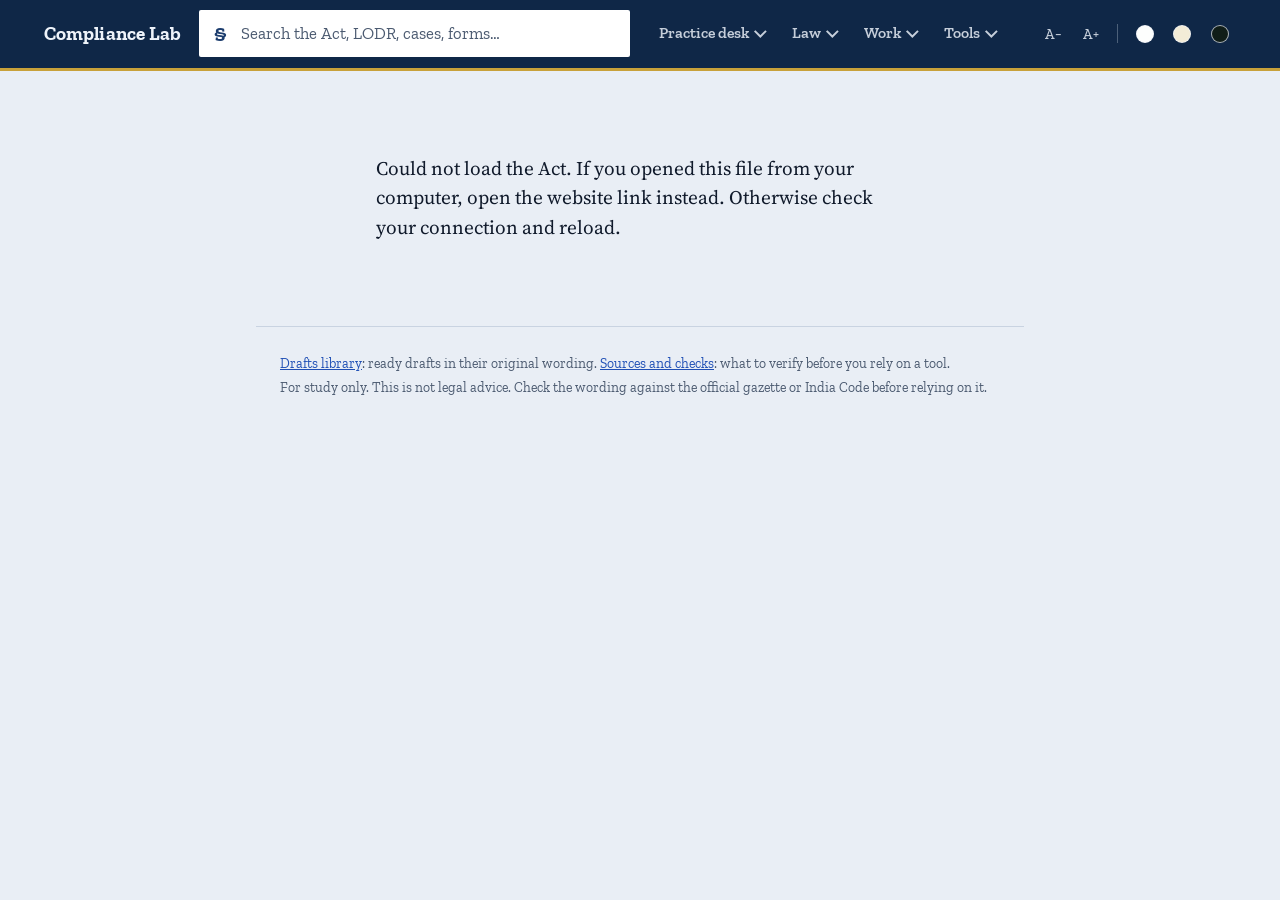
==== commit d5511027: "Build Compliance Desk with linked law reader, matter checklists and Word templates" ====
--- a/web/index.html
+++ b/web/index.html
@@ -659,6 +659,7 @@
     </div>
     <button class="menubtn" id="menubtn" aria-expanded="false" aria-controls="mainnav">Menu</button>
     <nav class="nav" id="mainnav" aria-label="Main sections">
+      <a class="gb" href="./">Practice desk</a>
       <div class="grp"><button type="button" class="gb" aria-expanded="false" aria-haspopup="true">Law</button><div class="menu">
         <a href="#/act" data-nav="act"><b>Companies Act, 2013</b><span>Sections with the Rules beside them</span></a>
         <a href="#/lodr" data-nav="lodr" id="nav-lodr" hidden><b>SEBI LODR, 2015</b><span>Regulations and schedules</span></a>
@@ -935,7 +936,7 @@
     </div>
     <h2>Tools</h2>
     <div class="hubgrid">
-      ${card("generators/", "gen", "Document generators", "Resolutions, notices, minutes, declarations, policies and filing packs, plus all the model resolutions. Fill in a form and download a Word file.", "56 documents and 190 model resolutions")}
+      ${card("generators/", "gen", "Document generators", "Resolutions, notices, minutes, declarations, policies and filing packs, plus all the model resolutions. Fill in a form and download a Word file.", "73 documents and 190 model resolutions")}
       ${card("excel/", "xls", "Excel utilities", "Statutory registers, trackers, planners, filing and audit checklists, depreciation and ratio workbooks as free Excel files.", "32 workbooks")}
       ${card("calendar/", "cal", "Compliance calendar", "Company-law due dates for your year end and AGM date, with a calendar file to download.", "Download as .ics or .csv")}
       ${card("stamp/", "calc", "Stamp duty on companies", "Stamp duty on the MoA, AoA and capital increase, state by state, from the MCA rate table.", "State by state")}
@@ -1335,7 +1336,7 @@
   else if (act === "word") {
     const ind = { sub: 0, p: 0, cl: 24, sc: 48 };
     const body = d.paras.map(p => { const m = ind[p.k] === undefined ? 12 : ind[p.k]; return `<p style="margin:0 0 6pt ${m}pt;text-align:justify">${p.l ? `<b>${esc(p.l)}</b>&nbsp;&nbsp;` : ""}${esc(p.x)}</p>`; }).join("");
-    const doc = `<html xmlns:o="urn:schemas-microsoft-com:office:office" xmlns:w="urn:schemas-microsoft-com:office:word" xmlns="http://www.w3.org/TR/REC-html40"><head><meta charset="utf-8"><title>Section ${esc(d.n)}</title><style>body{font-family:"Times New Roman",serif;font-size:12pt;line-height:1.4}h1{font-size:15pt;margin:0 0 4pt}.src{font-size:10pt;color:#555;margin-top:14pt}</style></head><body><h1>${esc(d.n)}. ${esc(d.t)}</h1>${d.c ? `<p class="src">Chapter ${esc(d.c)}${d.ct ? ", " + esc(nice(d.ct)) : ""}</p>` : ""}${body}<p class="src">Source: Companies Act, 2013, section ${esc(d.n)}. Check the wording against the official text before you rely on it.</p></body></html>`;
+    const doc = `<html xmlns:o="urn:schemas-microsoft-com:office:office" xmlns:w="urn:schemas-microsoft-com:office:word" xmlns="http://www.w3.org/TR/REC-html40"><head><meta charset="utf-8"><title>Section ${esc(d.n)}</title><style>body{font-family:"Times New Roman",serif;font-size:12pt;line-height:1.4}h1{font-size:15pt;margin:0 0 4pt}.src{font-size:10pt;color:#555;margin-top:14pt}</style></head><body><h1>${esc(d.n)}. ${esc(d.t)}</h1>${d.c ? `<p class="src">Chapter ${esc(d.c)}${d.ct ? ", " + esc(nice(d.ct)) : ""}</p>` : ""}${body}<p class="src">Source: Companies Act, 2013, section ${esc(d.n)}. Check the wording against the official text before you rely on it.</p><\/body><\/html>`;
     const url = URL.createObjectURL(new Blob(["\ufeff", doc], { type: "application/msword" }));
     const a = document.createElement("a"); a.href = url; a.download = `Companies Act 2013 - Section ${d.n}.doc`; document.body.appendChild(a); a.click(); a.remove(); setTimeout(() => URL.revokeObjectURL(url), 4000);
     toast("Word file downloaded");
@@ -1423,7 +1424,7 @@
   if (kind === "word") {
     const css = `body{font-family:"Times New Roman",serif;font-size:12pt;line-height:1.4}h1{font-size:22pt}h2{font-size:16pt;page-break-before:always;border-top:1.5pt solid #000;padding-top:6pt}h2.first{page-break-before:avoid}h3{font-size:12pt;font-family:Arial,sans-serif}h4{font-size:12pt;margin-bottom:2pt}.sub{color:#555;font-family:Arial,sans-serif;font-size:10pt}p{margin:0 0 6pt}.pk-clause{margin-left:28pt}.pk-subclause{margin-left:56pt}.pk-proviso,.pk-expl{margin-left:28pt;font-size:11pt}.pk-note{border-left:3pt solid #1d4f91;padding-left:8pt;font-family:Arial,sans-serif;font-size:10.5pt}`;
     const doc = `<html xmlns:o="urn:schemas-microsoft-com:office:office" xmlns:w="urn:schemas-microsoft-com:office:word" xmlns="http://www.w3.org/TR/REC-html40"><head><meta charset="utf-8"><title>${esc(pk.title)}</title><style>${css}
-</style></head><body>${pk.html}</body></html>`;
+</style></head><body>${pk.html}<\/body><\/html>`;
     const a = document.createElement("a"); a.href = URL.createObjectURL(new Blob(["\ufeff", doc], { type: "application/msword" }));
     a.download = pk.title.replace(/[\\/:*?"<>|]+/g, " ").trim().slice(0, 80) + ".doc"; document.body.appendChild(a); a.click(); a.remove(); setTimeout(() => URL.revokeObjectURL(a.href), 4000);
     toast("Word file downloaded");
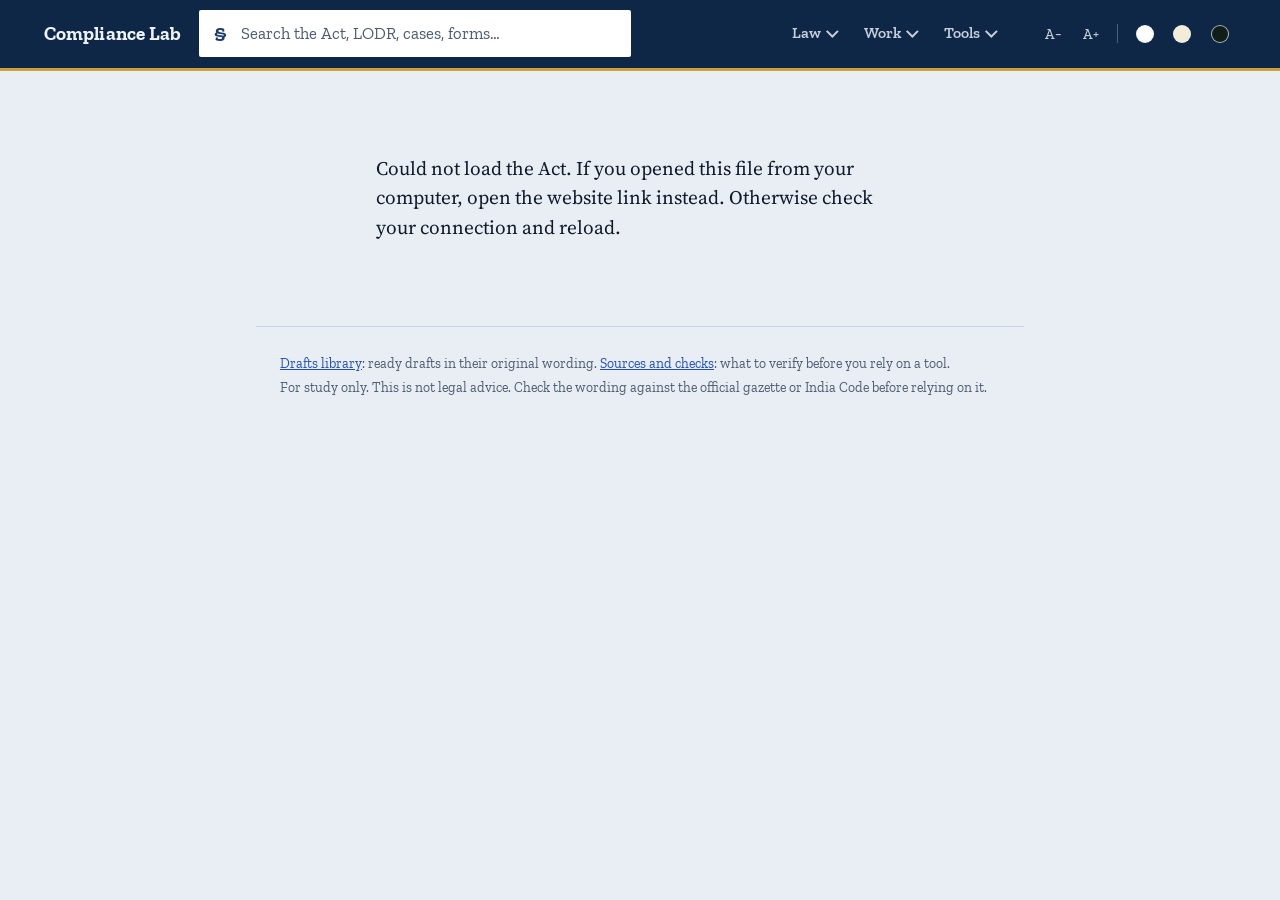
==== commit 3fa230fa: "Restore original Compliance-Lab dashboard and build files" ====
--- a/web/index.html
+++ b/web/index.html
@@ -659,7 +659,6 @@
     </div>
     <button class="menubtn" id="menubtn" aria-expanded="false" aria-controls="mainnav">Menu</button>
     <nav class="nav" id="mainnav" aria-label="Main sections">
-      <a class="gb" href="./">Practice desk</a>
       <div class="grp"><button type="button" class="gb" aria-expanded="false" aria-haspopup="true">Law</button><div class="menu">
         <a href="#/act" data-nav="act"><b>Companies Act, 2013</b><span>Sections with the Rules beside them</span></a>
         <a href="#/lodr" data-nav="lodr" id="nav-lodr" hidden><b>SEBI LODR, 2015</b><span>Regulations and schedules</span></a>
@@ -1336,7 +1335,7 @@
   else if (act === "word") {
     const ind = { sub: 0, p: 0, cl: 24, sc: 48 };
     const body = d.paras.map(p => { const m = ind[p.k] === undefined ? 12 : ind[p.k]; return `<p style="margin:0 0 6pt ${m}pt;text-align:justify">${p.l ? `<b>${esc(p.l)}</b>&nbsp;&nbsp;` : ""}${esc(p.x)}</p>`; }).join("");
-    const doc = `<html xmlns:o="urn:schemas-microsoft-com:office:office" xmlns:w="urn:schemas-microsoft-com:office:word" xmlns="http://www.w3.org/TR/REC-html40"><head><meta charset="utf-8"><title>Section ${esc(d.n)}</title><style>body{font-family:"Times New Roman",serif;font-size:12pt;line-height:1.4}h1{font-size:15pt;margin:0 0 4pt}.src{font-size:10pt;color:#555;margin-top:14pt}</style></head><body><h1>${esc(d.n)}. ${esc(d.t)}</h1>${d.c ? `<p class="src">Chapter ${esc(d.c)}${d.ct ? ", " + esc(nice(d.ct)) : ""}</p>` : ""}${body}<p class="src">Source: Companies Act, 2013, section ${esc(d.n)}. Check the wording against the official text before you rely on it.</p><\/body><\/html>`;
+    const doc = `<html xmlns:o="urn:schemas-microsoft-com:office:office" xmlns:w="urn:schemas-microsoft-com:office:word" xmlns="http://www.w3.org/TR/REC-html40"><head><meta charset="utf-8"><title>Section ${esc(d.n)}</title><style>body{font-family:"Times New Roman",serif;font-size:12pt;line-height:1.4}h1{font-size:15pt;margin:0 0 4pt}.src{font-size:10pt;color:#555;margin-top:14pt}</style></head><body><h1>${esc(d.n)}. ${esc(d.t)}</h1>${d.c ? `<p class="src">Chapter ${esc(d.c)}${d.ct ? ", " + esc(nice(d.ct)) : ""}</p>` : ""}${body}<p class="src">Source: Companies Act, 2013, section ${esc(d.n)}. Check the wording against the official text before you rely on it.</p></body></html>`;
     const url = URL.createObjectURL(new Blob(["\ufeff", doc], { type: "application/msword" }));
     const a = document.createElement("a"); a.href = url; a.download = `Companies Act 2013 - Section ${d.n}.doc`; document.body.appendChild(a); a.click(); a.remove(); setTimeout(() => URL.revokeObjectURL(url), 4000);
     toast("Word file downloaded");
@@ -1424,7 +1423,7 @@
   if (kind === "word") {
     const css = `body{font-family:"Times New Roman",serif;font-size:12pt;line-height:1.4}h1{font-size:22pt}h2{font-size:16pt;page-break-before:always;border-top:1.5pt solid #000;padding-top:6pt}h2.first{page-break-before:avoid}h3{font-size:12pt;font-family:Arial,sans-serif}h4{font-size:12pt;margin-bottom:2pt}.sub{color:#555;font-family:Arial,sans-serif;font-size:10pt}p{margin:0 0 6pt}.pk-clause{margin-left:28pt}.pk-subclause{margin-left:56pt}.pk-proviso,.pk-expl{margin-left:28pt;font-size:11pt}.pk-note{border-left:3pt solid #1d4f91;padding-left:8pt;font-family:Arial,sans-serif;font-size:10.5pt}`;
     const doc = `<html xmlns:o="urn:schemas-microsoft-com:office:office" xmlns:w="urn:schemas-microsoft-com:office:word" xmlns="http://www.w3.org/TR/REC-html40"><head><meta charset="utf-8"><title>${esc(pk.title)}</title><style>${css}
-</style></head><body>${pk.html}<\/body><\/html>`;
+</style></head><body>${pk.html}</body></html>`;
     const a = document.createElement("a"); a.href = URL.createObjectURL(new Blob(["\ufeff", doc], { type: "application/msword" }));
     a.download = pk.title.replace(/[\\/:*?"<>|]+/g, " ").trim().slice(0, 80) + ".doc"; document.body.appendChild(a); a.click(); a.remove(); setTimeout(() => URL.revokeObjectURL(a.href), 4000);
     toast("Word file downloaded");
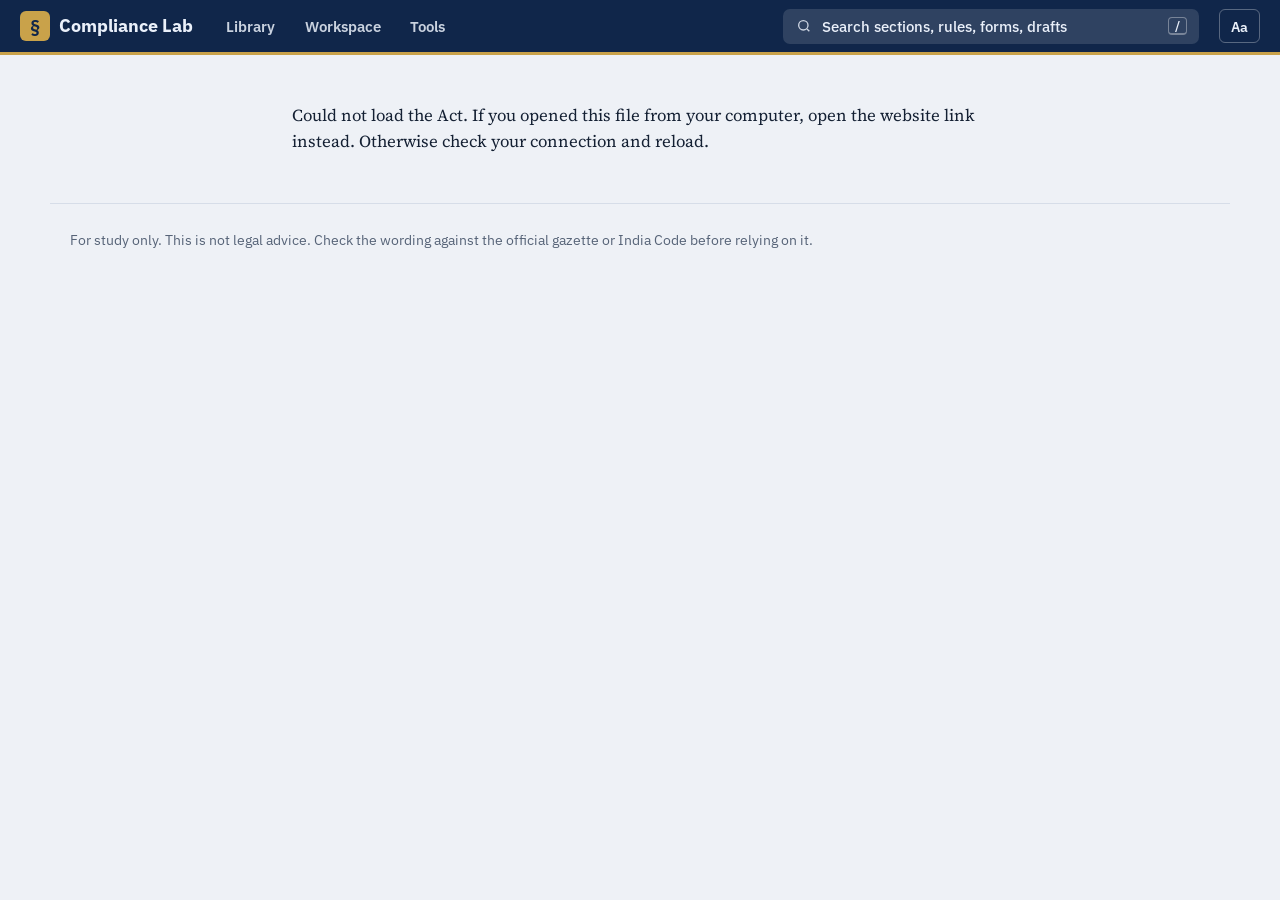
==== commit 295a6093: "Update index.html" ====
--- a/web/index.html
+++ b/web/index.html
@@ -3,113 +3,28 @@
 <head>
 <meta charset="utf-8">
 <meta name="viewport" content="width=device-width,initial-scale=1">
-<title>Companies Act, 2013 Reader</title>
-<meta name="description" content="Read any section of the Companies Act, 2013 with the Rules made under it beside it.">
+<title>Compliance Lab | Companies Act, 2013, rules, processes and drafts</title>
+<meta name="description" content="Read the Companies Act, 2013 with its Rules and SEBI LODR, and start any task from one Workspace: processes, model resolutions, drafts and document generators.">
 <link rel="preconnect" href="https://fonts.googleapis.com">
 <link rel="preconnect" href="https://fonts.gstatic.com" crossorigin>
-<link href="https://fonts.googleapis.com/css2?family=Source+Serif+4:ital,opsz,wght@0,8..60,400;0,8..60,600;1,8..60,400&family=Zilla+Slab:wght@400;500;600;700&display=swap" rel="stylesheet">
+<link href="https://fonts.googleapis.com/css2?family=IBM+Plex+Sans:wght@400;500;600;700&family=Source+Serif+4:ital,opsz,wght@0,8..60,400;0,8..60,600;1,8..60,400&display=swap" rel="stylesheet">
 <style>
-:root{
-  --paper:#e6ede8;--page:#fdfefd;--ink:#0f1f19;--muted:#506259;--rule:#c2d1c8;
-  --tape:#17614c;--link:#3a3aa6;--mark:#ffe59a;--warn:#a63320;--lodr:#b45309;--bar:#0e3a2e;--barink:#e8f2ec;
-  --tip:#0f1f19;--tipink:#f1f7f3;--fs:1;
-  --serif:"Source Serif 4",Georgia,"Times New Roman",serif;
-  --sans:"Zilla Slab",Rockwell,"Roboto Slab",Georgia,serif;
-}
-:root[data-theme=light]{color-scheme:light}
-:root[data-theme=sepia]{--paper:#e2d8bf;--page:#f3ecd7;--ink:#2a2418;--muted:#655a42;--rule:#cfc3a2;--tape:#2f5d3a;--link:#3b3797;--mark:#f5d87a;--warn:#9b2b18;--lodr:#a24a06;--bar:#2d3b2a;--barink:#f1ecd9;--tip:#2a2418;--tipink:#f3ecd7}
-:root[data-theme=dark]{--paper:#0a1411;--page:#101d18;--ink:#e1ede6;--muted:#8da89b;--rule:#223a31;--tape:#5fcba6;--link:#a9a6ff;--mark:#4d4310;--warn:#f08a72;--lodr:#f0a04b;--bar:#06100d;--barink:#e1ede6;--tip:#e1ede6;--tipink:#101d18;color-scheme:dark}
-@media (prefers-color-scheme:dark){
-  :root[data-theme=auto]{--paper:#0a1411;--page:#101d18;--ink:#e1ede6;--muted:#8da89b;--rule:#223a31;--tape:#5fcba6;--link:#a9a6ff;--mark:#4d4310;--warn:#f08a72;--lodr:#f0a04b;--bar:#06100d;--barink:#e1ede6;--tip:#e1ede6;--tipink:#101d18;color-scheme:dark}
-}
-*{box-sizing:border-box}
-html{scroll-padding-top:5rem;-webkit-text-size-adjust:100%}
-body{margin:0;background:var(--paper);color:var(--ink);font:400 1rem/1.5 var(--sans)}
-a{color:var(--link)}
-button{font:inherit;color:inherit}
-:focus-visible{outline:2px solid var(--link);outline-offset:2px}
-[hidden]{display:none!important}
-
-/* header */
-.bar{position:sticky;top:0;z-index:20;background:var(--paper);border-bottom:1px solid var(--rule)}
-.bar-in{max-width:1240px;margin:auto;padding:.65rem 1.5rem;display:flex;align-items:center;gap:1.1rem}
-.brand{font:600 1.2rem/1 var(--serif);color:var(--ink);text-decoration:none;white-space:nowrap;letter-spacing:-.01em}
-.find{position:relative;flex:1;max-width:27rem;min-width:0}
-.tools{display:flex;align-items:center;gap:.35rem;margin-left:auto}
-.tools button{background:none;border:1px solid transparent;border-radius:3px;cursor:pointer;min-width:2rem;height:2rem;padding:0 .3rem;font:500 .9rem var(--sans);color:var(--muted)}
-.tools button:hover{border-color:var(--rule);color:var(--ink)}
-.sw{position:relative}
-.sw::after{content:"";position:absolute;inset:6px;border-radius:50%;border:1px solid var(--muted);background:var(--c)}
-.sw[aria-pressed=true]{border-color:var(--ink)!important}
-.sw[data-t=light]{--c:#fdfefd}.sw[data-t=sepia]{--c:#f3ecd7}.sw[data-t=dark]{--c:#101d18}
-.sep{width:1px;height:1.2rem;background:var(--rule);margin:0 .3rem}
-
-/* search */
-.field{display:flex;align-items:center;background:var(--page);border:1px solid var(--rule);border-radius:3px}
-.field:focus-within{border-color:var(--link);box-shadow:0 0 0 3px color-mix(in srgb,var(--link) 22%,transparent)}
-.field .sym{font:500 1.25rem/1 var(--serif);padding:0 .1rem 0 .85rem;color:var(--tape)}
-.field input{flex:1;min-width:0;border:0;background:transparent;color:inherit;font:inherit;padding:.62rem .8rem;outline:0}
-.field input::placeholder{color:var(--muted)}
-.results{position:absolute;left:0;right:0;top:calc(100% + 5px);z-index:40;background:var(--page);border:1px solid var(--rule);border-radius:3px;box-shadow:0 16px 36px -14px rgba(8,16,30,.45);max-height:min(70vh,34rem);overflow:auto;text-align:left}
-.results h4{margin:0;padding:.6rem .95rem .2rem;font:500 .82rem var(--sans);color:var(--muted)}
-.pick{margin:0 0 1rem;max-width:26rem}.pick label{display:block;font:600 .9rem var(--sans);margin-bottom:.25rem}.pick select{width:100%;font:500 1rem var(--sans);padding:.55rem .6rem;border:1px solid var(--rule);border-radius:3px;background:var(--page);color:var(--ink)}
+.pick{margin:0 0 1rem;max-width:26rem}
+.pick label{display:block;font:600 .9rem var(--sans);margin-bottom:.25rem}
+.pick select{width:100%;font:500 1rem var(--sans);padding:.55rem .6rem;border:1px solid var(--rule);border-radius:3px;background:var(--page);color:var(--ink)}
 .qr{border:1px solid var(--rule);border-radius:3px;background:var(--page);margin:.7rem 0;padding:0 1rem}
 .qr>summary{cursor:pointer;font:600 1.02rem var(--sans);padding:.7rem 0}
 .qd{display:grid;grid-template-columns:11rem 1fr;gap:.35rem 1rem;margin:.4rem 0 .9rem}
-.qd dt{font:600 .9rem var(--sans);color:var(--muted)}.qd dd{margin:0}
-.tw{overflow-x:auto}.tbl{border-collapse:collapse;width:100%;background:var(--page);font-size:.92rem}
-.tbl th,.tbl td{border:1px solid var(--rule);padding:.45rem .65rem;text-align:left;vertical-align:top}.tbl th{background:var(--bar);color:var(--barink);font:600 .88rem var(--sans)}
+.qd dt{font:600 .9rem var(--sans);color:var(--muted)}
+.qd dd{margin:0}
+.tw{overflow-x:auto}
+.tbl{border-collapse:collapse;width:100%;background:var(--page);font-size:.92rem}
+.tbl th,.tbl td{border:1px solid var(--rule);padding:.45rem .65rem;text-align:left;vertical-align:top}
+.tbl th{background:var(--bar);color:var(--barink);font:600 .88rem var(--sans)}
 .steps p:empty{display:none}
 .pgrp h2{margin-top:1.6rem}
-@media (max-width:640px){.qd{grid-template-columns:1fr}.qd dt{margin-top:.4rem}}
-.showall{display:block;width:100%;text-align:left;background:none;border:0;padding:.3rem .95rem .5rem;font:600 .85rem var(--sans);color:var(--link);cursor:pointer}
-.showall:hover{text-decoration:underline}
-.hc i:empty{display:none}
-.res{display:flex;gap:.85rem;align-items:baseline;padding:.55rem .95rem;color:inherit;text-decoration:none}
-.res[aria-selected=true],.res:hover{background:color-mix(in srgb,var(--link) 11%,transparent)}
-.res b{flex:0 0 3.6rem;font:600 1.05rem var(--serif);color:var(--tape);white-space:nowrap}
-.res .rt{font:500 .98rem/1.3 var(--sans)}
-.res small{display:block;margin-top:.15rem;font:400 .82rem/1.3 var(--sans);color:var(--muted)}
-.none{padding:.9rem .95rem;color:var(--muted);font-size:.95rem}
-
-/* home */
-.home{max-width:48rem;margin:0 auto;padding:clamp(2.2rem,9vh,5.5rem) 1.5rem 3rem}
-.home h1{margin:0;font:600 clamp(2.7rem,8vw,4.8rem)/.98 var(--serif);letter-spacing:-.025em;text-wrap:balance}
-.lede{margin:1.1rem 0 1.8rem;max-width:34rem;font:400 1.22rem/1.5 var(--serif);color:var(--muted)}
-.home .find{max-width:none;margin:0}
-.home .field input{font-size:1.2rem;padding:1.05rem .9rem}
-.home .field .sym{font-size:1.6rem;padding-left:1.1rem}
-.hint{margin:.8rem 0 0;font-size:.92rem;color:var(--muted)}
-.hint kbd{font:500 .8rem var(--sans);border:1px solid var(--rule);border-bottom-width:2px;border-radius:3px;padding:0 .3rem;background:var(--page)}
-.home h2{margin:3.6rem 0 .6rem;font:600 1.5rem var(--serif);letter-spacing:-.01em}
-.toc details{border-bottom:1px solid var(--rule)}
-.toc summary{display:flex;align-items:baseline;gap:.75rem;padding:.62rem 0;cursor:pointer;list-style:none}
-.toc summary::-webkit-details-marker{display:none}
-.toc .ch{flex:0 0 3rem;font:600 1rem var(--serif);color:var(--tape)}
-.toc .ct{font:400 1.08rem/1.3 var(--serif)}
-.toc .dots{flex:1;min-width:1.5rem;border-bottom:2px dotted var(--rule);transform:translateY(-.25em)}
-.toc .rng{font:400 .9rem var(--sans);color:var(--muted);font-variant-numeric:tabular-nums;white-space:nowrap}
-.toc summary:hover .ct{text-decoration:underline;text-decoration-color:var(--rule);text-underline-offset:.2em}
-.secs{columns:2 17rem;column-gap:2rem;list-style:none;margin:0;padding:.3rem 0 1.1rem 3.75rem}
-.secs a{display:flex;gap:.6rem;padding:.22rem 0;color:var(--ink);text-decoration:none;font:400 .95rem/1.35 var(--sans);break-inside:avoid}
-.secs a:hover{color:var(--link)}
-.secs b{flex:0 0 2.4rem;font:600 .95rem var(--serif);color:var(--tape)}
-.foot{max-width:48rem;margin:0 auto;padding:1.5rem 1.5rem 3rem;color:var(--muted);font-size:.86rem;border-top:1px solid var(--rule)}
-.foot p{margin:.2rem 0}
-
-/* reader */
-.reader{max-width:1400px;margin:0 auto;padding:2.4rem 1.5rem 4rem;display:grid;grid-template-columns:11rem minmax(0,38rem) minmax(22rem,32rem);gap:2.8rem;justify-content:center}
-.margin{position:sticky;top:5.4rem;align-self:start}
-.secnum{font:300 clamp(3.6rem,6vw,5.4rem)/.9 var(--serif);letter-spacing:-.035em;font-variant-numeric:lining-nums}
-.chap{margin-top:1.1rem;font:500 .92rem/1.35 var(--sans);color:var(--ink)}
-.chapt{margin-top:.15rem;font:400 .9rem/1.4 var(--sans);color:var(--muted)}
-.text{position:relative;min-width:0}
-.tapewrap{position:absolute;left:-1.5rem;top:0;bottom:0;width:6px}
-.tape{position:sticky;top:5.4rem;height:calc(100vh - 7.2rem);min-height:8rem;width:4px;background:var(--rule);border-radius:2px;margin-left:1px}
-.tape i{position:absolute;left:0;top:0;width:100%;height:calc(var(--p,0)*100%);background:var(--tape);border-radius:2px}
-.tape b{position:absolute;left:50%;top:calc(var(--p,0)*100%);width:13px;height:13px;margin:-6px 0 0 -6.5px;border-radius:50%;background:var(--tape);box-shadow:0 0 0 3px var(--paper)}
-.text h1{margin:0 0 1.6rem;font:600 clamp(1.85rem,4vw,2.55rem)/1.12 var(--serif);letter-spacing:-.018em;text-wrap:balance}
-.text h1:focus{outline:0}
+@media (max-width:640px){.qd{grid-template-columns:1fr}
+.qd dt{margin-top:.4rem}}
 .badge{display:inline-block;margin:0 0 1rem;padding:.1rem .55rem;border:1px solid var(--tape);color:var(--tape);border-radius:2px;font:500 .85rem var(--sans)}
 .body{font-family:var(--serif);font-size:calc(1.22rem*var(--fs));line-height:1.72;font-variation-settings:"opsz" 16;hyphens:auto;overflow-wrap:break-word}
 .p{margin:0 0 .85em}
@@ -143,16 +58,7 @@
 .pn .nx{text-align:right;grid-column:2}
 .pn span{display:block;color:var(--muted);font-size:.85rem}
 .pn b{font:600 1.05rem var(--serif);margin-right:.35rem;color:var(--tape)}
-
-/* side panel */
-.side{position:sticky;top:5.4rem;align-self:start;max-height:calc(100vh - 6.6rem);overflow:auto;border-left:1px solid var(--rule);padding:0 0 1.5rem 1.4rem}
-.tabs{display:flex;gap:1.3rem;border-bottom:1px solid var(--rule);margin-bottom:.9rem;position:sticky;top:0;background:var(--paper)}
-.tabs button,.mtabs button{background:none;border:0;border-bottom:2px solid transparent;margin-bottom:-1px;padding:.5rem 0;font:600 .95rem var(--sans);color:var(--muted);cursor:pointer}
-.tabs button[aria-selected=true],.mtabs button[aria-selected=true]{color:var(--ink);border-bottom-color:var(--tape)}
 .count{margin-left:.35rem;font-weight:500;color:var(--muted)}
-.mtabs{display:none;gap:1.4rem;border-bottom:1px solid var(--rule);margin:0 0 1.4rem}
-.side h3{margin:0 0 .25rem;font:600 1.02rem/1.3 var(--serif)}
-.side .small{margin:.2rem 0 .8rem;font:400 .9rem/1.5 var(--sans);color:var(--muted)}
 .set{margin:1.3rem 0 0}
 .rl{list-style:none;margin:0;padding:0}
 .rl details,.lowgroup{border-top:1px solid var(--rule)}
@@ -171,70 +77,55 @@
 .lowgroup{margin-top:1.6rem;padding-top:.7rem}
 .soon{margin:.8rem 0 1rem;padding-left:1.1rem;color:var(--muted)}
 .empty{margin:.4rem 0;font:400 1rem/1.55 var(--serif);color:var(--muted)}
-
 #tip{position:fixed;z-index:60;left:0;top:0;max-width:23rem;background:var(--tip);color:var(--tipink);padding:.7rem .9rem;border-radius:3px;font:400 .9rem/1.45 var(--sans);pointer-events:none;opacity:0;transition:opacity .12s}
 #tip b{display:block;margin-bottom:.25rem;font-weight:600}
 #tip em{display:block;margin-top:.45rem;font-size:.8rem;opacity:.75;font-style:normal}
-
-.msg{max-width:36rem;margin:0 auto;padding:4rem 1.5rem;font:400 1.2rem/1.55 var(--serif)}
-.msg .find{margin-top:1.4rem;max-width:none}
-
-@media (max-width:1180px){
-  .reader{grid-template-columns:minmax(0,34rem) minmax(20rem,1fr);grid-template-areas:"margin margin" "text side";gap:1.6rem 2.4rem}
-  .margin{grid-area:margin;position:static;display:flex;align-items:baseline;flex-wrap:wrap;gap:.3rem 1.3rem}
-  .secnum{font-size:3.4rem}
-  .chap{margin:0}.chapt{margin:0}
-  .text{grid-area:text}.side{grid-area:side}
-}
-@media (max-width:820px){
-  .bar-in{padding:.55rem 1rem;gap:.6rem}
-  .brand{font-size:1.05rem}
-  .reader:not([data-tab=section]) .margin{display:none}
-  .tools .sep,.tools [data-fs]{display:none}
-  .reader{display:block;padding:1.2rem 1.1rem 3.5rem}
-  .margin{margin-bottom:1rem}
-  .tapewrap{left:-.85rem}
-  .text{padding-left:0}
-  .mtabs{display:flex;position:sticky;top:3.4rem;z-index:10;background:var(--paper)}
-  .tabs{display:none}
-  .side{position:static;max-height:none;overflow:visible;border:0;padding:0}
-  .reader[data-tab=section] .side,.reader:not([data-tab=section]) .text{display:none}
-  .body{font-size:calc(1.14rem*var(--fs))}
-  .p.sub,.p.clause,.p.subclause{padding-left:2.1em}
-  .p.clause{margin-left:1.6em}.p.subclause{margin-left:3.2em}
-  .lbl{width:2.1em}
-  .p.sub,.p.clause,.p.subclause{text-indent:-2.1em}
-  .results{position:fixed;left:.6rem;right:.6rem;top:3.6rem}
-  .home .results{position:absolute;left:0;right:0;top:calc(100% + 5px)}
-}
-.reader:not([data-tab=deep]) .panel[data-p=deep]{display:none}
-.reader[data-tab=deep] .panel[data-p=rules]{display:none}
-@media (prefers-reduced-motion:reduce){.flash{animation:none;background:var(--mark)}#tip{transition:none}}
-
-/* the web */
-.reader[data-tab=deep]{grid-template-columns:11rem minmax(0,52rem)}
-.reader[data-tab=deep] .text{display:none}
-.reader[data-tab=deep] .side{grid-column:2;position:static;max-height:none;border-left:0;padding-left:0}
-@media (max-width:1180px){.reader[data-tab=deep]{grid-template-columns:minmax(0,52rem);grid-template-areas:"margin" "side"}}
+@media (max-width:820px){.body{font-size:calc(1.14rem*var(--fs))}
+.p.sub,.p.clause,.p.subclause{padding-left:2.1em}
+.p.clause{margin-left:1.6em}
+.p.subclause{margin-left:3.2em}
+.lbl{width:2.1em}
+.p.sub,.p.clause,.p.subclause{text-indent:-2.1em}}
+@media (prefers-reduced-motion:reduce){.flash{animation:none;background:var(--mark)}
+#tip{transition:none}}
 .webbox{max-width:46rem;margin:.4rem auto 0}
 .web{display:block;width:100%;height:auto}
 .web .ring,.web .spoke{fill:none;stroke:var(--rule);stroke-width:1}
-.web .th{fill:none;stroke-width:1.6;opacity:.8}.web .th.sub{stroke-width:1;opacity:.65}
-.web .th.co{stroke:var(--ink);stroke-dasharray:1 4;stroke-linecap:round;opacity:.55}.web .th.out{stroke:var(--link)}.web .th.in{stroke:var(--muted)}.web .th.rule{stroke:var(--tape)}.web .th.low{stroke-dasharray:3 4}
+.web .th{fill:none;stroke-width:1.6;opacity:.8}
+.web .th.sub{stroke-width:1;opacity:.65}
+.web .th.co{stroke:var(--ink);stroke-dasharray:1 4;stroke-linecap:round;opacity:.55}
+.web .th.out{stroke:var(--link)}
+.web .th.in{stroke:var(--muted)}
+.web .th.rule{stroke:var(--tape)}
+.web .th.low{stroke-dasharray:3 4}
 .web text{font-family:var(--sans)}
 .web .hl{fill:var(--ink);text-anchor:middle;paint-order:stroke;stroke:var(--paper);stroke-width:4px;stroke-linejoin:round;font-weight:500}
-.web .hub{fill:var(--paper);stroke-width:2}.web .hub.co{stroke:var(--ink)}.web .hub.out{stroke:var(--link)}.web .hub.in{stroke:var(--muted)}.web .hub.rule{stroke:var(--tape)}
+.web .hub{fill:var(--paper);stroke-width:2}
+.web .hub.co{stroke:var(--ink)}
+.web .hub.out{stroke:var(--link)}
+.web .hub.in{stroke:var(--muted)}
+.web .hub.rule{stroke:var(--tape)}
 .web .lt{text-anchor:middle;dominant-baseline:central;font-weight:600;pointer-events:none}
 .web .nd{cursor:pointer;outline:0}
-.web .sec circle{fill:var(--page);stroke:var(--link);stroke-width:1.6}.web .sec .lt{fill:var(--link)}.web .sec.co circle{stroke-dasharray:2 2}
-.web .ru rect{fill:var(--page);stroke:var(--tape);stroke-width:1.6}.web .ru .lt{fill:var(--tape)}.web .ru.low rect{stroke-dasharray:3 2}
+.web .sec circle{fill:var(--page);stroke:var(--link);stroke-width:1.6}
+.web .sec .lt{fill:var(--link)}
+.web .sec.co circle{stroke-dasharray:2 2}
+.web .ru rect{fill:var(--page);stroke:var(--tape);stroke-width:1.6}
+.web .ru .lt{fill:var(--tape)}
+.web .ru.low rect{stroke-dasharray:3 2}
 .web .nd:hover circle,.web .nd:hover rect,.web .nd:focus-visible circle,.web .nd:focus-visible rect{fill:var(--mark);stroke-width:3}
-.web .mr circle{fill:none;stroke:var(--muted);stroke-dasharray:3 3}.web .mr .lt{fill:var(--muted)}
-.web .ctr{fill:var(--tape)}.web .ct{fill:var(--page);text-anchor:middle;dominant-baseline:central;font-family:var(--serif);font-weight:600}
-.webcap b{display:block;margin-bottom:.2rem}.webcap .q{display:block;margin-top:.35rem;color:var(--muted);font-size:.86rem;font-style:italic}.sum{margin:.2rem 0 .5rem;font:400 1.12rem/1.55 var(--serif)}.webcap{min-height:9em;margin:.4rem auto 0;max-width:46rem;font:400 .95rem/1.5 var(--sans);text-align:center}
+.web .mr circle{fill:none;stroke:var(--muted);stroke-dasharray:3 3}
+.web .mr .lt{fill:var(--muted)}
+.web .ctr{fill:var(--tape)}
+.web .ct{fill:var(--page);text-anchor:middle;dominant-baseline:central;font-family:var(--serif);font-weight:600}
+.webcap b{display:block;margin-bottom:.2rem}
+.webcap .q{display:block;margin-top:.35rem;color:var(--muted);font-size:.86rem;font-style:italic}
+.sum{margin:.2rem 0 .5rem;font:400 1.12rem/1.55 var(--serif)}
+.webcap{min-height:9em;margin:.4rem auto 0;max-width:46rem;font:400 .95rem/1.5 var(--sans);text-align:center}
 .legend{max-width:46rem;margin:.2rem auto 0;font:400 .88rem/1.5 var(--sans);color:var(--muted);text-align:center}
 .legend .k{display:inline-block;width:.8rem;height:.8rem;margin:0 .3rem 0 .4rem;vertical-align:-.1em;border:1.5px solid}
-.legend .k.s{border-radius:50%;border-color:var(--link)}.legend .k.r{border-radius:2px;border-color:var(--tape)}
+.legend .k.s{border-radius:50%;border-color:var(--link)}
+.legend .k.r{border-radius:2px;border-color:var(--tape)}
 .lowtoggle{display:block;margin:1.1rem auto 0;max-width:46rem;font:400 .92rem/1.4 var(--sans)}
 .wlist{max-width:46rem;margin:1.2rem auto 0;border-top:1px solid var(--rule);padding-top:.7rem}
 .wlist summary{cursor:pointer;font-weight:500}
@@ -244,21 +135,6 @@
 .wlist .why{display:block;margin:.1rem 0 .5rem;color:var(--muted);font-size:.84rem;line-height:1.4}
 .wlist .why.q{font-style:italic;margin-top:-.35rem}
 .wlist .lnk{background:none;border:0;padding:0;text-align:left;cursor:pointer;color:var(--link);text-decoration:underline;text-underline-offset:.15em}
-.side h3.cases{margin-top:2.4rem;padding-top:1rem;border-top:1px solid var(--rule)}
-
-/* wider reading area for the Rules, and the AI explanation */
-.tabs .wide{margin-left:auto;border:1px solid var(--rule);border-radius:99px;padding:.15rem .8rem;margin-bottom:.35rem;font:500 .84rem var(--sans);color:var(--ink)}
-.tabs .wide:hover{border-color:var(--muted)}
-.reader[data-tab=deep] .tabs .wide{display:none}
-@media (min-width:821px){
-  .reader[data-wide="1"]:not([data-tab=deep]){grid-template-columns:11rem minmax(0,56rem)}
-  .reader[data-wide="1"]:not([data-tab=deep]) .text{display:none}
-  .reader[data-wide="1"]:not([data-tab=deep]) .side{grid-column:2;position:static;max-height:none;border-left:0;padding-left:0}
-  .reader[data-wide="1"] .rbody{font-size:calc(1.2rem*var(--fs));line-height:1.75;max-width:46rem}
-  .reader[data-wide="1"] .rl summary{font-size:1.04rem}
-}
-@media (min-width:821px) and (max-width:1180px){.reader[data-wide="1"]:not([data-tab=deep]){grid-template-columns:minmax(0,56rem);grid-template-areas:"margin" "side"}}
-@media (max-width:820px){.tabs .wide{display:none}}
 .ai{margin:0 0 1.8rem;padding-bottom:1.5rem;border-bottom:1px solid var(--rule);max-width:46rem}
 .ai h3{margin:0 0 .5rem}
 .ai h4{margin:1.2rem 0 .35rem;font:600 .98rem var(--serif)}
@@ -268,45 +144,19 @@
 .aiex{margin:0;padding:.75rem 1rem;border-left:3px solid var(--link);background:color-mix(in srgb,var(--link) 7%,transparent);font:400 1.05rem/1.62 var(--serif)}
 .aiwatch{margin:.9rem 0 0;font:400 .98rem/1.5 var(--serif)}
 .aiterms{margin:0;display:grid;grid-template-columns:max-content 1fr;gap:.25rem 1rem;font:400 .95rem/1.45 var(--sans)}
-.aiterms dt{font-weight:600}.aiterms dd{margin:0}
+.aiterms dt{font-weight:600}
+.aiterms dd{margin:0}
 .ainote{margin-top:1rem}
 .aibox{margin:0 0 1rem;border:1px solid var(--rule);border-radius:3px;padding:.1rem .9rem .8rem;background:var(--page)}
 .aibox:not([open]){padding-bottom:.1rem}
 .aibox summary{cursor:pointer;padding:.5rem 0;font:600 .92rem var(--sans);color:var(--link)}
-.aibox .aisum{font-size:1.05rem}.aibox .aiex{font-size:1rem}.aibox .aipts{font-size:.98rem}
-
-
-/* daily tools */
-.nav{display:flex;gap:1rem;margin-left:auto}
-.nav a{font:500 .9rem var(--sans);color:var(--muted);text-decoration:none;white-space:nowrap;border-bottom:2px solid transparent;padding:.2rem 0}
-.nav a:hover,.nav a[aria-current=page]{color:var(--ink);border-bottom-color:var(--tape)}
-.nav + .tools{margin-left:.8rem}
-.cards{display:grid;grid-template-columns:repeat(auto-fit,minmax(13.5rem,1fr));gap:.7rem;margin-top:.3rem}
-.cards a{display:block;padding:.8rem .95rem;background:var(--page);border:1px solid var(--rule);border-left:3px solid var(--tape);border-radius:3px;color:var(--ink);text-decoration:none}
-.cards a:hover{border-color:var(--ink);border-left-color:var(--tape)}
-.cards b{display:block;font:600 1.05rem/1.3 var(--serif)}
-.cards span{display:block;margin-top:.2rem;font:400 .86rem/1.4 var(--sans);color:var(--muted)}
-.pg{max-width:52rem;margin:0 auto;padding:clamp(1.6rem,6vh,3.4rem) 1.5rem 3rem}
-.pg h1{margin:0;font:600 clamp(2rem,5vw,3rem)/1.05 var(--serif);letter-spacing:-.02em}
-.pg .lede{margin:.8rem 0 1.4rem}
-.pg h2{margin:2.4rem 0 .5rem;font:600 1.4rem var(--serif)}
-.pg h3{margin:1.3rem 0 .3rem;font:600 1.05rem var(--serif)}
-.pg p.note{margin:.6rem 0 0;font:400 .88rem/1.5 var(--sans);color:var(--muted)}
-.pg ul.list{list-style:none;margin:0;padding:0}
-.pg ul.list li{border-bottom:1px solid var(--rule)}
-.pg ul.list a{display:flex;gap:.7rem;padding:.5rem 0;color:var(--ink);text-decoration:none;font:400 .98rem/1.35 var(--sans)}
-.pg ul.list a:hover{color:var(--link)}
-.pg ul.list b{flex:0 0 2.6rem;font:600 1rem var(--serif);color:var(--tape)}
-.pg ul.list li{display:flex;align-items:baseline}
-.pg ul.list li a{flex:1}
-.pg ul.list .x{flex:0 0 auto;background:none;border:0;color:var(--muted);cursor:pointer;font:500 .84rem var(--sans);padding:.3rem}
-.pg ul.list .x:hover{color:var(--tape)}
-.pg ul.list small{display:block;color:var(--muted);font-size:.84rem;margin-top:.1rem}
+.aibox .aisum{font-size:1.05rem}
+.aibox .aiex{font-size:1rem}
+.aibox .aipts{font-size:.98rem}
 .box{margin:0 0 1rem;padding:1rem 1.1rem;background:var(--page);border:1px solid var(--rule);border-radius:3px}
 .box h3{margin:0 0 .6rem}
 .row{display:flex;flex-wrap:wrap;gap:.7rem 1rem;align-items:end;margin:0 0 .7rem}
 .row label{display:flex;flex-direction:column;gap:.2rem;font:500 .84rem var(--sans);color:var(--muted)}
-.row input,.row select,.pg textarea{padding:.5rem .6rem;border:1px solid var(--rule);border-radius:3px;background:var(--paper);color:var(--ink);font:400 .98rem var(--sans)}
 .ans{margin:.4rem 0 0;font:400 1.12rem/1.5 var(--serif)}
 .ans b{font-weight:600}
 .ans small{display:block;margin-top:.3rem;font:400 .86rem/1.45 var(--sans);color:var(--muted)}
@@ -316,7 +166,8 @@
 .cal td{padding:.5rem .5rem .5rem 0;border-bottom:1px solid var(--rule);vertical-align:top}
 .cal .due{white-space:nowrap;font-weight:600}
 .chip{display:inline-block;margin-left:.4rem;padding:0 .4rem;border-radius:2px;border:1px solid var(--muted);font:500 .74rem var(--sans);color:var(--muted);white-space:nowrap}
-.chip.late{border-color:var(--tape);color:var(--tape)}.chip.soon{border-color:var(--link);color:var(--link)}
+.chip.late{border-color:var(--tape);color:var(--tape)}
+.chip.soon{border-color:var(--link);color:var(--link)}
 .btnrow{display:flex;flex-wrap:wrap;gap:.5rem;margin:.8rem 0}
 .btn{border:1px solid var(--rule);background:var(--page);border-radius:3px;padding:.45rem .85rem;font:500 .9rem var(--sans);cursor:pointer;color:var(--ink)}
 .btn:hover{border-color:var(--ink)}
@@ -355,24 +206,26 @@
 .ll li{margin:.3rem 0}
 .lch{margin:1.4rem 0 .3rem;font:700 1.05rem var(--sans);color:var(--tape)}
 .lp{margin:.55rem 0;font:400 1.05rem/1.65 var(--serif)}
-.lp.l1{margin-left:1.4rem}.lp.l2{margin-left:2.8rem}
-.web .th.lodr{stroke:var(--lodr)}.web .hub.lodr{stroke:var(--lodr)}.web .sec.reg circle{stroke:var(--lodr)}.web .sec.reg .lt{fill:var(--lodr)}
+.lp.l1{margin-left:1.4rem}
+.lp.l2{margin-left:2.8rem}
+.web .th.lodr{stroke:var(--lodr)}
+.web .hub.lodr{stroke:var(--lodr)}
+.web .sec.reg circle{stroke:var(--lodr)}
+.web .sec.reg .lt{fill:var(--lodr)}
 .legend .k.g{border-radius:50%;border-color:var(--lodr)}
 .ltabs{display:flex;gap:.4rem;margin:.6rem 0 1.2rem}
 .ltabs button{padding:.4rem .9rem;border:1px solid var(--rule);border-radius:3px;background:var(--page);color:var(--ink);font:600 .9rem var(--sans);cursor:pointer}
 .ltabs button[aria-pressed=true]{background:var(--tape);border-color:var(--tape);color:var(--page)}
 .lpane[hidden]{display:none}
-.lact{margin:1.4rem 0 0}.lact h3{margin:0 0 .3rem;font:700 1rem var(--sans)}
+.lact{margin:1.4rem 0 0}
+.lact h3{margin:0 0 .3rem;font:700 1rem var(--sans)}
 .lact ul{margin:0;padding-left:1.1rem;font:400 .98rem/1.5 var(--serif)}
 .lact .why{display:block;color:var(--muted);font:400 .84rem/1.4 var(--sans)}
 .mynotes{margin:1.4rem 0 0}
 .mynotes summary{cursor:pointer;font:600 .92rem var(--sans);color:var(--link)}
 .mynotes textarea{display:block;width:100%;margin-top:.5rem;min-height:6rem;resize:vertical;font:400 1rem/1.5 var(--sans)}
 .toast{position:fixed;left:50%;bottom:1.4rem;transform:translateX(-50%);background:var(--ink);color:var(--page);padding:.5rem .9rem;border-radius:3px;font:500 .9rem var(--sans);z-index:70}
-@media (max-width:820px){.nav{display:none}.cal th:nth-child(3),.cal td:nth-child(3){display:none}}
-@media print{.stool,.mynotes,.nav{display:none!important}}
-
-/* calendar export and section pack */
+@media (max-width:820px){.cal th:nth-child(3),.cal td:nth-child(3){display:none}}
 .calrow{display:flex;flex-wrap:wrap;gap:.5rem;margin:.6rem 0 0}
 .calrow .btn{font-size:.84rem;padding:.3rem .7rem;text-decoration:none;display:inline-block}
 .copick{margin:0 0 1.2rem}
@@ -388,124 +241,43 @@
 .packdoc h4{margin:1rem 0 .2rem;font:600 1rem var(--serif)}
 .packdoc .sub{margin:.1rem 0 .8rem;color:var(--muted);font:400 .92rem var(--sans)}
 .packdoc p{margin:0 0 .55em}
-.packdoc .pk-sub{padding-left:2.2em;text-indent:-2.2em}.packdoc .pk-clause{margin-left:2.2em}.packdoc .pk-subclause{margin-left:4.4em}
+.packdoc .pk-sub{padding-left:2.2em;text-indent:-2.2em}
+.packdoc .pk-clause{margin-left:2.2em}
+.packdoc .pk-subclause{margin-left:4.4em}
 .packdoc .pk-proviso,.packdoc .pk-expl{margin-left:2.2em;font-size:.95em}
 .packdoc .pk-note{padding:.5rem .8rem;border-left:3px solid var(--link);background:color-mix(in srgb,var(--link) 7%,transparent);font-family:var(--sans);font-size:.92em;white-space:pre-wrap}
 .packdoc ol.toc2{margin:.6rem 0 0;padding-left:1.4rem;font:400 .98rem/1.5 var(--sans)}
-@media print{.noprint{display:none!important}.pg{padding:0;max-width:none}.packdoc{border:0;padding:0;font-size:11.5pt}.packdoc h2{page-break-before:always;border-top:0}.packdoc h2.first{page-break-before:avoid}}
-@media print{.bar,.side,.mtabs,.tapewrap,.pn,.foot{display:none!important}.reader{display:block}body{background:#fff}}
-
-/* ===== redesign: the statutory register =====
-   Ledger green for structure, violet stamp-ink for links and folios, amber for the SEBI (LODR) side. */
-:root{--stamp:var(--link)}
-body{font-size:1.04rem}
-.bar{background:var(--bar);border-bottom:3px double color-mix(in srgb,var(--barink) 40%,transparent)}
-.brand{font:700 1.2rem/1 var(--sans);color:var(--barink);letter-spacing:.005em}
-.nav a{color:color-mix(in srgb,var(--barink) 78%,transparent);font:500 .95rem var(--sans)}
-.nav a:hover,.nav a[aria-current=page]{color:var(--barink);border-bottom-color:var(--mark)}
-.tools button{color:color-mix(in srgb,var(--barink) 82%,transparent)}
-.tools button:hover{border-color:color-mix(in srgb,var(--barink) 40%,transparent);color:var(--barink)}
-.sw::after{border-color:color-mix(in srgb,var(--barink) 70%,transparent)}
-.sw[aria-pressed=true]{border-color:var(--barink)!important}
-.sep{background:color-mix(in srgb,var(--barink) 28%,transparent)}
-.bar .field{border-color:transparent;border-radius:2px}
-.bar .field:focus-within{border-color:var(--mark);box-shadow:0 0 0 3px color-mix(in srgb,var(--mark) 55%,transparent)}
-.field{border-radius:2px;border-width:1.5px}
-.field .sym{font:700 1.25rem/1 var(--sans);color:var(--tape)}
-.results{border-radius:2px;border-color:var(--tape);box-shadow:0 18px 36px -16px rgba(5,25,18,.5)}
-.res b{font:700 1.05rem var(--sans);color:var(--tape)}
-.res .rt{font:500 1rem/1.3 var(--sans)}
-
-/* home */
-.home{max-width:60rem}
-.home h1{font:700 clamp(2.6rem,7vw,4.5rem)/1 var(--sans);letter-spacing:-.02em;color:var(--tape);text-wrap:balance}
-.lede{font:400 1.2rem/1.55 var(--serif)}
-.home .field{border:2px solid var(--tape);border-radius:3px;overflow:hidden}
-.home .field .sym{align-self:stretch;display:flex;align-items:center;margin:0;padding:0 1.15rem;background:var(--tape);color:var(--page);font-size:1.7rem}
-.home .field input{font:500 1.25rem var(--sans);padding:1.05rem 1rem}
-.home h2{font:700 1.5rem var(--sans);letter-spacing:0;color:var(--ink)}
-.toc{border-top:2px solid var(--ink)}
-.toc .ch{flex:0 0 3.4rem;text-align:center;padding:.12rem 0;background:var(--tape);color:var(--page);border-radius:2px 9px 9px 2px;font:700 .95rem var(--sans)}
-.toc .ct{font:500 1.12rem/1.3 var(--sans)}
-.toc summary:hover .ct{text-decoration-color:var(--tape)}
-.toc .rng{font:500 .92rem var(--sans)}
-.secs{padding-left:4.15rem}
-.secs a{font:400 1rem/1.35 var(--serif)}
-.secs b{font:700 .98rem var(--sans);color:var(--tape)}
-.cards a{border-left-width:4px;border-radius:2px}
-.cards b{font:700 1.08rem/1.3 var(--sans)}
-
-/* reader: the folio stamp and the sheet */
-.secnum{display:inline-block;padding:.1em .26em .06em;border:3px solid var(--stamp);border-radius:6px;color:var(--stamp);font:700 clamp(2.6rem,4.6vw,3.7rem)/1 var(--sans);letter-spacing:0;transform:rotate(-3deg);box-shadow:inset 0 0 0 2px var(--paper),inset 0 0 0 3.5px var(--stamp);font-variant-numeric:lining-nums tabular-nums}
-.chap{margin-top:1.3rem;font:600 .98rem/1.35 var(--sans);color:var(--tape)}
-.chapt{font:400 .95rem/1.4 var(--sans)}
-.text{background:var(--page);border:1px solid var(--rule);border-radius:3px;padding:clamp(1.2rem,3vw,2.1rem) clamp(1.2rem,3.2vw,2.6rem) 2rem;box-shadow:0 14px 26px -22px rgba(5,25,18,.5)}
-.text h1{font:700 clamp(1.7rem,3.4vw,2.35rem)/1.14 var(--sans);letter-spacing:-.008em;padding-bottom:.7rem;border-bottom:3px double var(--rule);margin-bottom:1.3rem}
-.tape i,.tape b{background:var(--tape)}
+@media print{.noprint{display:none!important}
+.packdoc{border:0;padding:0;font-size:11.5pt}
+.packdoc h2{page-break-before:always;border-top:0}
+.packdoc h2.first{page-break-before:avoid}}
 .body{font-size:calc(1.1rem*var(--fs));line-height:1.72;font-variation-settings:normal}
 .rbody{font-size:calc(1rem*var(--fs));line-height:1.66}
-.reader[data-wide="1"] .rbody{font-size:calc(1.12rem*var(--fs))}
 .lbl{font-family:var(--sans);font-weight:600;color:var(--tape)}
 .p.proviso,.p.expl{border-left-color:var(--tape)}
 .badge{border-color:var(--warn);color:var(--warn);border-radius:2px;font:600 .85rem var(--sans)}
 .pn b{font:700 1.05rem var(--sans)}
-.stool button,.chips button,.btn,.more,.tabs .wide{border-radius:2px}
 .stool button,.btn{font:500 .9rem var(--sans)}
 .chips button[aria-pressed=true]{background:var(--tape);border-color:var(--tape);color:var(--page)}
 .rb{border-radius:2px}
-
-/* side panel as index tabs */
-.side{background:var(--page);border:1px solid var(--rule);border-radius:3px;padding:0 1.2rem 1.5rem;box-shadow:0 14px 26px -22px rgba(5,25,18,.5)}
-.tabs{gap:.25rem;margin:0 -1.2rem .9rem;padding:.7rem 1.2rem 0;border-bottom:2px solid var(--tape);background:var(--page)}
-.tabs button,.mtabs button{border:1px solid var(--rule);border-bottom:0;border-radius:6px 6px 0 0;margin-bottom:-2px;padding:.4rem .95rem;background:color-mix(in srgb,var(--paper) 75%,var(--page));color:var(--muted);font:600 .98rem var(--sans)}
-.tabs button[aria-selected=true],.mtabs button[aria-selected=true]{background:var(--tape);border-color:var(--tape);color:var(--page)}
-.tabs button[aria-selected=true] .count,.mtabs button[aria-selected=true] .count{color:inherit;opacity:.85}
-.tabs .wide{background:var(--page);color:var(--ink);border:1px solid var(--rule);margin-bottom:.35rem}
-.mtabs{padding:0;background:var(--paper)}
-.side h3{font:700 1.05rem/1.3 var(--sans)}
 .rn{font-family:var(--sans);font-weight:700}
 .rl summary{font:400 1rem/1.38 var(--sans)}
 .rl summary::before{color:var(--tape)}
 .flag{color:var(--ink);background:color-mix(in srgb,var(--mark) 75%,transparent);border-color:color-mix(in srgb,var(--ink) 32%,transparent);border-radius:2px;font:600 .74rem var(--sans)}
 .rbody .hit{box-shadow:-9px 0 0 -6px var(--tape)}
-
-/* penalty and guide notes */
 .pen{border-color:color-mix(in srgb,var(--warn) 45%,var(--rule));border-left:4px solid var(--warn);border-radius:2px}
 .pen summary{color:var(--warn)}
 .gn{border-top:3px double var(--rule)}
 .gn>h2{font:700 1.1rem var(--sans);color:var(--tape)}
 .gn h3{font:700 .95rem var(--sans);color:var(--tape)}
 .chip.late{border-color:var(--warn);color:var(--warn)}
-.pg ul.list .x:hover{color:var(--warn)}
-.pg h1{font:700 clamp(2rem,5vw,3rem)/1.05 var(--sans);color:var(--tape);letter-spacing:-.015em}
-.pg h2,.pg h3,.packdoc h2,.packdoc h4,.ai h4,.wlist h4{font-family:var(--sans)}
-.pg ul.list b,.lch,.ix h2{font-family:var(--sans);color:var(--tape)}
 .ix h2{font-size:1.25rem}
 .az a{border-radius:2px;color:var(--ink);background:var(--page)}
 .aiex{border-left-color:var(--tape);background:color-mix(in srgb,var(--tape) 8%,transparent)}
 .ltabs button{border-radius:2px}
-.box,.aibox,.field,.copick input{border-radius:2px}
-
-/* the web: LODR is amber */
 .web .ctr{fill:var(--tape)}
 .web .ct{font-family:var(--sans);font-weight:700}
 .web .th.rule,.web .hub.rule{stroke:var(--tape)}
-
-@media (max-width:1180px){.secnum{font-size:2.8rem}}
-.pg h1:focus,.lodr h1:focus{outline:0}
-@media (max-width:820px){.bar{position:static}.bar-in{flex-wrap:wrap}.bar .find{order:5;flex:1 1 100%;max-width:none}.bar .results{position:absolute;left:0;right:0;top:calc(100% + 5px)}.mtabs{top:0}}
-@media (max-width:820px){.text{padding:1.1rem 1.1rem 1.6rem}.brand{font-size:1.05rem}.home .field input{font-size:1.1rem}}
-@media print{.text,.side{border:0;box-shadow:none;padding:0}.secnum{transform:none;box-shadow:none}}
-
-/* hub, processes, checklists */
-.hubgrid{display:grid;grid-template-columns:repeat(auto-fit,minmax(15rem,1fr));gap:.8rem;margin-top:.5rem}
-.hc{display:flex;flex-direction:column;gap:.3rem;padding:1.05rem 1.15rem 1.1rem;background:var(--page);border:1px solid var(--rule);border-top:4px solid var(--tape);border-radius:3px;color:var(--ink);text-decoration:none;min-height:7.5rem}
-.hc:hover{border-color:var(--ink);border-top-color:var(--tape)}
-.hc.lodr{border-top-color:var(--lodr)}
-.hc b{font:700 1.2rem/1.25 var(--sans);letter-spacing:-.005em}
-.hc span{font:400 .93rem/1.45 var(--serif);color:var(--muted)}
-.hc i{margin-top:auto;padding-top:.4rem;font:500 .8rem var(--sans);font-style:normal;color:var(--tape)}
-.hub h2{margin-top:2.4rem}
 .act>.small:first-child,.lodrhome>.small:first-child{margin:0 0 1rem}
 .lodrhome .toc .ch{background:var(--lodr);color:#fff}
 .lodrhome .toc .secs b{min-width:3.2rem}
@@ -533,14 +305,88 @@
 .fatt{margin:.2rem 0 0;padding-left:1.3rem;font:400 1rem/1.5 var(--serif)}
 .forms-list details{background:var(--page)}
 @media (max-width:820px){.steps>li{padding-left:2.6rem}}
-@media print{.hubgrid{display:block}.ckbar{display:none}}
-
-
+.lb-stats{display:grid;grid-template-columns:repeat(auto-fit,minmax(8.5rem,1fr));gap:.6rem;margin:1.2rem 0}
+.lb-stats div{background:var(--page);border:1px solid var(--rule);border-radius:4px;padding:.55rem .8rem}
+.lb-stats b{display:block;font:700 1.7rem/1.1 var(--serif);color:var(--tape)}
+.lb-stats span{font:500 .82rem var(--sans);color:var(--muted)}
+.lb-bar{display:flex;flex-direction:column;gap:.15rem;background:var(--page);border:1px solid var(--rule);border-radius:4px;padding:.6rem .8rem;margin-bottom:1.1rem}
+.lb-bar button{display:grid;grid-template-columns:13rem 1fr 2rem;gap:.7rem;align-items:center;background:none;border:0;padding:.12rem 0;cursor:pointer;font:400 .86rem var(--sans);color:var(--ink);text-align:left}
+.lb-bar button i{display:block;height:.55rem;background:var(--tape);border-radius:2px}
+.lb-bar button em{font-style:normal;color:var(--muted);text-align:right}
+.lb-bar button:hover span{text-decoration:underline}
+.lb-tools{display:flex;gap:.6rem;flex-wrap:wrap;margin-bottom:.7rem}
+.lb-tools input{flex:1;min-width:14rem;font:400 1rem var(--sans);padding:.55rem .7rem;border:1px solid var(--rule);border-radius:4px;background:var(--page);color:var(--ink)}
+.lb-kind{display:flex}
+.lb-kind button,.lb-chips button{font:500 .85rem var(--sans);border:1px solid var(--rule);background:var(--page);color:var(--ink);padding:.35rem .8rem;cursor:pointer}
+.lb-kind button:first-child{border-radius:4px 0 0 4px}
+.lb-kind button:last-child{border-radius:0 4px 4px 0}
+.lb-chips{display:flex;gap:.4rem;flex-wrap:wrap;margin-bottom:.8rem}
+.lb-chips button{border-radius:99px;padding:.2rem .75rem;font-size:.8rem}
+.lb-kind button.on,.lb-chips button.on{background:var(--tape);border-color:var(--tape);color:var(--page)}
+.lb-tag{font:600 .74rem var(--sans)!important;color:var(--muted)!important}
+.lb-tag.pack{color:var(--tape)!important}
+.lb-meta{margin:.2rem 0 0}
+.lb-tabs{display:flex;gap:.2rem;flex-wrap:wrap;margin:1rem 0 1.2rem;border-bottom:1px solid var(--rule)}
+.lb-tabs a{font:500 .92rem var(--sans);padding:.5rem .9rem;color:var(--muted);text-decoration:none;border-bottom:2px solid transparent;margin-bottom:-1px}
+.lb-tabs a.on{color:var(--ink);border-color:var(--tape);font-weight:700}
+.lb-time{display:inline-block;margin-left:.6rem;font:500 .78rem var(--sans);color:var(--page);background:var(--muted);border-radius:3px;padding:.05rem .45rem}
+.lb-form{display:grid;grid-template-columns:repeat(auto-fill,minmax(12rem,1fr));gap:.6rem;background:var(--page);border:1px solid var(--rule);border-radius:4px;padding:.8rem;margin:.6rem 0}
+.lb-form label{display:flex;flex-direction:column;gap:.15rem;font:500 .78rem var(--sans);color:var(--muted)}
+.lb-form input{font:400 .95rem var(--sans);padding:.4rem .5rem;border:1px solid var(--rule);border-radius:3px;background:var(--paper);color:var(--ink)}
+.lb-act{display:flex;gap:.6rem;align-items:center;flex-wrap:wrap}
+.lb-btn{font:600 .85rem var(--sans);border:1px solid var(--rule);background:var(--page);color:var(--ink);border-radius:4px;padding:.45rem .9rem;cursor:pointer}
+.lb-btn.pri{background:var(--tape);border-color:var(--tape);color:var(--page)}
+.lb-pane{display:grid;grid-template-columns:16rem 1fr;gap:1rem;margin-top:.6rem}
+.lb-list{display:flex;flex-direction:column;gap:.3rem;max-height:34rem;overflow:auto}
+.lb-list button{text-align:left;font:500 .86rem/1.3 var(--sans);border:1px solid var(--rule);border-left:3px solid var(--rule);background:var(--page);color:var(--ink);padding:.45rem .6rem;cursor:pointer;border-radius:3px}
+.lb-list button.on{border-left-color:var(--tape);font-weight:700}
+.lb-doc{background:var(--page);border:1px solid var(--rule);border-radius:4px;padding:.9rem 1.1rem;min-width:0}
+.lb-doc h2{margin:0 0 .5rem;font-size:1.15rem}
+.lb-doc pre{white-space:pre-wrap;word-wrap:break-word;font:400 .92rem/1.6 var(--serif);margin:0 0 .8rem}
+.lb-nav{display:flex;justify-content:space-between;gap:1rem;margin-top:1.6rem}
+.qd{margin:.6rem 0}
+@media (max-width:760px){.lb-pane{grid-template-columns:1fr}
+.lb-list{max-height:12rem}
+.lb-bar button{grid-template-columns:8rem 1fr 1.6rem}}
+.lb-switch{display:flex;gap:.4rem;flex-wrap:wrap;margin:.2rem 0 1rem}
+.lb-switch a{font:600 .88rem var(--sans);padding:.4rem .9rem;border:1px solid var(--rule);border-radius:5px;background:var(--page);color:var(--ink);text-decoration:none}
+.lb-switch a.on{background:var(--ink);color:var(--page);border-color:var(--ink)}
+.lb-grid{display:grid;grid-template-columns:repeat(auto-fill,minmax(17rem,1fr));gap:.7rem}
+.lb-card{display:block;background:var(--page);border:1px solid var(--rule);border-left:4px solid var(--tape);border-radius:5px;padding:.75rem .9rem;text-decoration:none;color:var(--ink)}
+.lb-card:hover{border-left-color:var(--lodr)}
+.lb-card small{display:block;font:500 .76rem var(--sans);color:var(--muted);margin-bottom:.2rem}
+.lb-card h3{margin:0;font:600 1.05rem/1.3 var(--serif)}
+.lb-tags{display:flex;flex-wrap:wrap;gap:.25rem;margin-top:.45rem}
+.lb-tags span,.lb-tagl{font:500 .72rem var(--sans);background:var(--paper);border:1px solid var(--rule);border-radius:4px;padding:.05rem .4rem;color:var(--ink);text-decoration:none}
+.lb-tagrow{display:flex;flex-wrap:wrap;gap:.3rem}
+.lb-pane.wide{grid-template-columns:17rem 1fr;align-items:start}
+.lb-pane.wide>.lb-list a{display:block;text-decoration:none;font:500 .86rem/1.3 var(--sans);border:1px solid var(--rule);border-left:3px solid var(--rule);background:var(--page);color:var(--ink);padding:.45rem .6rem;border-radius:3px}
+.lb-pane.wide>.lb-list a.on{border-left-color:var(--tape);font-weight:700}
+.lb-list small{display:block;font:500 .7rem var(--sans);color:var(--muted)}
+.lb-doc.wide{max-width:46rem}
+.lb-doc h3{margin:1.3rem 0 .4rem;font:700 1.02rem var(--sans);color:var(--tape);border-bottom:1px solid var(--rule);padding-bottom:.2rem}
+.lb-doc h1{font-size:1.7rem;margin:.1rem 0 0}
+.lb-meta{font:600 .78rem var(--sans);color:var(--muted)}
+.lb-back{margin:.2rem 0 .8rem}
+.lb-steps{display:flex;flex-direction:column;gap:.6rem}
+.lb-step{display:flex;gap:.8rem;border:1px solid var(--rule);border-radius:5px;padding:.7rem .8rem;background:var(--paper)}
+.lb-sn{flex:none;width:1.9rem;height:1.9rem;border-radius:50%;background:var(--tape);color:var(--page);font:700 .9rem var(--sans);display:flex;align-items:center;justify-content:center}
+.lb-st{font:700 1rem var(--sans)}
+.lb-sb p{margin:.25rem 0 0;font:400 1rem/1.55 var(--serif)}
+.lb-sf{margin-top:.4rem;font:400 .92rem/1.45 var(--serif)}
+.lb-sf b{font:700 .78rem var(--sans);color:var(--muted)}
+.lb-sf ul{margin:.15rem 0 0;padding-left:1.2rem}
+.note.warn{border-color:var(--warn);color:var(--warn)}
+.lb-list small + *{}
+.lb-list button small{display:block}
+@media (max-width:820px){.lb-pane.wide{grid-template-columns:1fr}
+.lb-pane.wide>.lb-list{max-height:11rem}}
+@media print{.lb-tabs,.lb-form,.lb-act,.lb-list,.lb-nav,.lb-back,.lb-switch{display:none}}
+@media print{.ckbar{display:none}}
 .bl{display:inline-block;min-width:4.5rem;border-bottom:2px solid var(--stamp);color:transparent;line-height:1;vertical-align:baseline;user-select:none}
 .resol{margin:.4rem 0 0;padding:1.1rem 1.3rem;background:var(--page);border:1px solid var(--rule);border-left:5px solid var(--tape);border-radius:3px;max-width:44rem;font:400 1.04rem/1.7 var(--serif)}
 .prop,.mins{max-width:44rem;font:400 1.02rem/1.65 var(--serif)}
 .resol p,.prop p,.mins p{margin:.6rem 0}
-.res-pg h2{display:flex;align-items:baseline;gap:.8rem}
 .mh{margin:1.4rem 0 .2rem;font:700 1.05rem var(--sans);color:var(--tape)}
 .gh{margin:.9rem 0 .1rem;font:600 .95rem var(--sans);color:var(--muted)}
 .rl{margin:.4rem 0 0}
@@ -549,154 +395,390 @@
 .ref{margin:.2rem 0 .6rem;padding-left:1.2rem;font:400 .95rem/1.5 var(--serif)}
 .cases-home .toc details ul.secs b{min-width:2.2rem}
 .part>summary .ch{background:var(--ink);color:var(--page)}
-
-/* ===== polish: warmer palette, hub, grouped menus, roomier reader ===== */
-:root{--paper:#efede4;--page:#fffefa;--ink:#18211c;--muted:#56625b;--rule:#d9d5c5;--tape:#1b5e48;--link:#2c3c9b;--mark:#ffe08a;--warn:#a3321f;--lodr:#b45309;--bar:#0f3a2d;--barink:#eaf3ed}
-:root[data-theme=sepia]{--paper:#e4dac0;--page:#f6efdb;--ink:#2a2418;--muted:#625740;--rule:#d0c4a2;--tape:#2f5d3a;--link:#3b3797;--bar:#2d3b2a}
-:root[data-theme=dark]{--paper:#0d1511;--page:#141f19;--ink:#e6efe9;--muted:#93aa9d;--rule:#273b31;--tape:#62cfa9;--link:#adaaff;--bar:#08110d;--mark:#4d4310;--warn:#f08a72;--lodr:#f0a04b}
-@media (prefers-color-scheme:dark){:root[data-theme=auto]{--paper:#0d1511;--page:#141f19;--ink:#e6efe9;--muted:#93aa9d;--rule:#273b31;--tape:#62cfa9;--link:#adaaff;--bar:#08110d}}
-/* v3 palette: navy and gold */
-:root{--paper:#e9eef5;--page:#ffffff;--ink:#101a2b;--muted:#4b5a70;--rule:#c9d3e1;--tape:#1c3d6e;--link:#1f4fb5;--mark:#ffe08a;--warn:#b0301c;--lodr:#b45309;--bar:#0f2747;--barink:#eef3fa;--gold:#c8a13a;--stamp:#1c3d6e}
-:root[data-theme=sepia]{--paper:#e6dcc3;--page:#f8f2e0;--ink:#2a2418;--muted:#625740;--rule:#d0c4a2;--tape:#7a4b12;--link:#7a3b0c;--bar:#3a2a14;--barink:#f6eedb;--gold:#c8a13a;--stamp:#7a4b12}
-:root[data-theme=dark]{--paper:#0b1220;--page:#121b2e;--ink:#e8eef8;--muted:#9aabc4;--rule:#26344f;--tape:#e0b84f;--link:#8fb4ff;--bar:#070d19;--barink:#e8eef8;--gold:#e0b84f;--stamp:#e0b84f}
-@media (prefers-color-scheme:dark){:root[data-theme=auto]{--paper:#0b1220;--page:#121b2e;--ink:#e8eef8;--muted:#9aabc4;--rule:#26344f;--tape:#e0b84f;--link:#8fb4ff;--bar:#070d19;--barink:#e8eef8;--gold:#e0b84f;--stamp:#e0b84f}}
-.bar{border-bottom:3px solid var(--gold)}
-.hero{border-bottom:4px solid var(--gold)}
-.text{box-shadow:0 18px 40px -28px rgba(15,39,71,.55);border-radius:4px}
-.text h1,.reader h1{color:var(--tape)}
-:root[data-theme=dark] .text h1,:root[data-theme=dark] .reader h1{color:var(--ink)}
-.tabs button[aria-selected=true],.mtabs button[aria-selected=true]{background:var(--tape);color:#fff}
-:root[data-theme=dark] .tabs button[aria-selected=true]{color:#101a2b}
-.reader .body,.rbody{font-size:calc(1.18rem*var(--fs))}
-.nav .gb[aria-current=page],.nav .gb.on{box-shadow:inset 0 -3px 0 var(--gold)}
-body{background:var(--paper)}
-/* grouped menus */
-.nav{gap:.3rem}
-.nav .grp{position:relative}
-.nav .gb{background:none;border:0;border-bottom:2px solid transparent;color:color-mix(in srgb,var(--barink) 82%,transparent);font:600 .98rem var(--sans);padding:.35rem .7rem;cursor:pointer;border-radius:3px}
-.nav .gb::after{content:"";display:inline-block;margin-left:.45rem;width:.42rem;height:.42rem;border:solid currentColor;border-width:0 2px 2px 0;transform:translateY(-3px) rotate(45deg)}
-.nav .gb:hover,.nav .gb[aria-expanded=true]{color:var(--barink);background:color-mix(in srgb,var(--barink) 12%,transparent)}
-.nav .gb.cur{color:var(--barink);border-bottom-color:var(--mark)}
-.nav .menu{display:none;position:absolute;left:0;top:calc(100% + .55rem);min-width:17rem;background:var(--page);border:1px solid var(--rule);border-top:3px solid var(--tape);border-radius:3px;box-shadow:0 18px 34px -14px rgba(5,25,18,.5);padding:.35rem;z-index:50}
-.nav .gb[aria-expanded=true]+.menu{display:block}
-.nav .menu a{display:block;padding:.55rem .75rem;border:0;border-radius:3px;color:var(--ink);white-space:normal}
-.nav .menu a:hover,.nav .menu a[aria-current=page]{background:color-mix(in srgb,var(--tape) 11%,transparent);color:var(--ink);border:0}
-.nav .menu a b{display:block;font:700 .98rem var(--sans)}
-.nav .menu a span{display:block;font:400 .85rem/1.3 var(--sans);color:var(--muted);margin-top:.1rem}
-.nav .menu a[aria-current=page] b{color:var(--tape)}
-.menubtn{display:none;margin-left:auto;background:none;border:1px solid color-mix(in srgb,var(--barink) 40%,transparent);color:var(--barink);border-radius:3px;font:600 .9rem var(--sans);padding:.35rem .75rem;cursor:pointer}
-@media (max-width:820px){
-  .menubtn{display:block}
-  .bar .nav{display:none;position:static;order:4;flex:1 1 100%;background:transparent;padding:.2rem 0 .6rem;border-top:1px solid color-mix(in srgb,var(--barink) 25%,transparent);margin:0;flex-direction:column;gap:0}
-  .bar.open .nav{display:flex}
-  .nav .gb{display:block;width:100%;text-align:left;margin-top:.5rem;font-size:.85rem;opacity:.75;pointer-events:none;cursor:default;padding:.3rem 0}
-  .nav .gb::after{display:none}
-  .nav .menu{display:block;position:static;box-shadow:none;border:0;background:transparent;min-width:0;padding:0}
-  .nav .menu a{color:var(--barink);padding:.5rem 0}
-  .nav .menu a span{color:color-mix(in srgb,var(--barink) 65%,transparent)}
-  .nav .menu a:hover,.nav .menu a[aria-current=page]{background:transparent;color:var(--barink)}
-  .nav .menu a[aria-current=page] b{color:var(--mark)}
-  .bar-in{position:relative}
-  .bar .tools{order:6}
-}
-.res b{flex:0 0 auto;min-width:3.6rem}
-/* hero and hub */
-.hero{background:linear-gradient(180deg,var(--bar),color-mix(in srgb,var(--bar) 86%,#000));color:var(--barink);border-bottom:3px double color-mix(in srgb,var(--barink) 35%,transparent)}
-.hero-in{max-width:60rem;margin:auto;padding:clamp(2rem,6vw,4rem) 1.5rem clamp(1.6rem,4vw,2.6rem)}
-.hero h1{margin:0 0 1.8rem;font:700 clamp(2.3rem,6vw,3.7rem)/1.02 var(--sans);letter-spacing:-.02em;color:var(--barink);text-wrap:balance}
-.hero .lede{max-width:41rem;margin:.9rem 0 1.5rem;color:color-mix(in srgb,var(--barink) 82%,transparent)}
-.hero .field{border:0;background:var(--page);border-radius:3px;box-shadow:0 10px 30px -12px rgba(0,0,0,.6)}
-.hero .field .sym{align-self:stretch;display:flex;align-items:center;margin:0;padding:0 1.15rem;background:var(--tape);color:#fff;font-size:1.6rem}
-.hero .field input{font:500 1.2rem var(--sans);padding:1.05rem 1rem;color:var(--ink)}
-.hero .results{color:var(--ink)}
-.chipsrow{display:flex;flex-wrap:wrap;gap:.5rem;margin:.95rem 0 0}
-.qchip{background:color-mix(in srgb,var(--barink) 10%,transparent);border:1px solid color-mix(in srgb,var(--barink) 30%,transparent);color:var(--barink);border-radius:2rem;padding:.3rem .85rem;font:500 .9rem var(--sans);cursor:pointer}
-.qchip:hover{background:color-mix(in srgb,var(--barink) 20%,transparent)}
-.stats{display:flex;flex-wrap:wrap;gap:.4rem 1.6rem;margin:1.4rem 0 0;font:400 .92rem var(--sans);color:color-mix(in srgb,var(--barink) 70%,transparent)}
-.stats b{font:700 1.15rem var(--sans);color:var(--barink);margin-right:.2rem}
-.hub{padding-top:.5rem}
-.hub h2{font:700 1.15rem var(--sans);color:var(--muted);margin:2.1rem 0 .7rem;padding-bottom:.4rem;border-bottom:1px solid var(--rule);letter-spacing:.01em}
-.hubgrid{grid-template-columns:repeat(auto-fit,minmax(16rem,1fr));gap:1rem}
-.hubgrid.four{grid-template-columns:repeat(auto-fit,minmax(12.5rem,1fr))}.hero .find{max-width:none}
-.hc{position:relative;display:flex;flex-direction:column;gap:.35rem;padding:1.15rem 1.2rem 1.1rem;border:1px solid var(--rule);border-top:0;border-left:4px solid var(--tape);border-radius:3px;background:var(--page);box-shadow:0 1px 0 var(--rule);transition:transform .12s ease,box-shadow .12s ease}
-.hc:hover{transform:translateY(-2px);box-shadow:0 12px 22px -14px rgba(5,25,18,.5);border-color:var(--rule);border-left-color:var(--tape)}
-.hc.lodr{border-left-color:var(--lodr)}.hc.lodr svg,.hc.lodr i{color:var(--lodr)}
-.hc svg{width:1.7rem;height:1.7rem;fill:none;stroke:currentColor;stroke-width:1.7;stroke-linecap:round;stroke-linejoin:round;color:var(--tape);margin-bottom:.15rem}
-.hc b{font:700 1.15rem/1.25 var(--sans)}
-.hc span{font:400 .95rem/1.5 var(--serif);color:var(--muted)}
-.hc i{margin-top:auto;padding-top:.5rem;font:600 .82rem var(--sans);font-style:normal;color:var(--tape)}
-.hc.rc{border-left-color:var(--link);min-height:0}.hc.rc b{font-size:1rem}
-@media (prefers-reduced-motion:reduce){.hc{transition:none}.hc:hover{transform:none}}
-/* reader: roomier, calmer */
-.reader{grid-template-columns:9.5rem minmax(30rem,42rem) minmax(20rem,28rem);gap:2.2rem;padding-top:2rem}
 .body{hyphens:manual;text-align:left;line-height:1.8;font-size:calc(1.14rem*var(--fs))}
-.text{padding:clamp(1.4rem,3.4vw,2.6rem) clamp(1.3rem,3.6vw,3rem) 2.4rem;border-color:color-mix(in srgb,var(--rule) 80%,transparent);box-shadow:0 1px 0 var(--rule),0 22px 40px -30px rgba(5,25,18,.45)}
-.text h1{font-size:clamp(1.8rem,3.3vw,2.5rem)}
 .p{margin:.95rem 0}
 .p.sub{margin-top:1.15rem}
 .lbl{margin-right:.2rem}
-.side{border:1px solid var(--rule);box-shadow:0 1px 0 var(--rule),0 22px 40px -30px rgba(5,25,18,.45)}
-.reader.lodr .body.lbody .lp{margin:.85rem 0}
-.hint kbd{font:600 .8rem var(--sans);border:1px solid var(--rule);border-bottom-width:2px;border-radius:3px;padding:0 .35rem;background:var(--page)}
 .rl.big>summary{font:700 1rem var(--sans);color:var(--tape);cursor:pointer;padding:.4rem 0}
-@media (max-width:1180px){.reader{grid-template-columns:minmax(0,38rem) minmax(20rem,1fr)}}
-@media (min-width:821px){
-.reader[data-tab=deep] .side,.reader[data-wide="1"]:not([data-tab=deep]) .side{border:1px solid var(--rule);padding:0 1.6rem 1.8rem;justify-self:stretch}
-.reader[data-tab=deep] .tabs,.reader[data-wide="1"] .tabs{margin:0 -1.6rem 1.1rem;padding-left:1.6rem;padding-right:1.6rem}
-.reader[data-tab=deep],.reader[data-wide="1"]{grid-template-columns:9.5rem minmax(0,56rem)}
-}
-@media print{.hero,.hubgrid{display:none}.linkbtn{display:none}}
+@media print{.linkbtn{display:none}}
+/* ===================== Compliance Lab: design system (v3) ===================== */
+:root{
+  --paper:#eef1f6;--page:#ffffff;--ink:#142033;--muted:#566377;--rule:#d6dde8;--soft:#e7edf6;
+  --tape:#17376a;--link:#1d4f9f;--mark:#ffe9a8;--warn:#a53a24;--lodr:#a8651b;--stamp:#a53a24;
+  --bar:#10264a;--barink:#eaf0fa;--gold:#c9a24a;--tip:#142033;--tipink:#f2f6fc;--fs:1;
+  --serif:"Source Serif 4",Georgia,"Times New Roman",serif;
+  --sans:"IBM Plex Sans","Segoe UI",system-ui,-apple-system,sans-serif;
+  --shadow:0 1px 2px rgba(16,38,74,.06),0 8px 24px -14px rgba(16,38,74,.28);
+}
+:root[data-theme=light]{color-scheme:light}
+:root[data-theme=sepia]{--paper:#e8dfc8;--page:#f8f2e0;--ink:#2a2418;--muted:#655a42;--rule:#d2c6a4;--soft:#efe6cc;--tape:#6b4313;--link:#6b3a0b;--mark:#f5d87a;--warn:#9b2b18;--lodr:#8a4a06;--stamp:#9b2b18;--bar:#3a2a14;--barink:#f6eedb;--gold:#d2a64a;--tip:#2a2418;--tipink:#f6eedb}
+:root[data-theme=dark]{color-scheme:dark;--paper:#0b1220;--page:#131d31;--ink:#e6edf8;--muted:#9aabc4;--rule:#26344f;--soft:#1a2740;--tape:#8fb4ff;--link:#8fb4ff;--mark:#4d4310;--warn:#f08a72;--lodr:#f0a04b;--stamp:#f08a72;--bar:#070d19;--barink:#e6edf8;--gold:#e0b84f;--tip:#e6edf8;--tipink:#0b1220;--shadow:0 1px 2px rgba(0,0,0,.4),0 8px 24px -14px rgba(0,0,0,.7)}
+@media (prefers-color-scheme:dark){:root[data-theme=auto]{color-scheme:dark;--paper:#0b1220;--page:#131d31;--ink:#e6edf8;--muted:#9aabc4;--rule:#26344f;--soft:#1a2740;--tape:#8fb4ff;--link:#8fb4ff;--mark:#4d4310;--warn:#f08a72;--lodr:#f0a04b;--stamp:#f08a72;--bar:#070d19;--barink:#e6edf8;--gold:#e0b84f;--tip:#e6edf8;--tipink:#0b1220;--shadow:0 1px 2px rgba(0,0,0,.4),0 8px 24px -14px rgba(0,0,0,.7)}}
+*{box-sizing:border-box}
+html{scroll-padding-top:7rem;-webkit-text-size-adjust:100%}
+body{margin:0;background:var(--paper);color:var(--ink);font:400 1rem/1.55 var(--sans)}
+a{color:var(--link)}
+button{font:inherit;color:inherit}
+:focus-visible{outline:2px solid var(--link);outline-offset:2px}
+[hidden]{display:none!important}
+kbd{font:600 .75rem var(--sans);border:1px solid var(--rule);border-bottom-width:2px;border-radius:4px;padding:0 .35rem;background:var(--page);color:var(--muted)}
+.small{font-size:.9rem;color:var(--muted)}
+.muted{color:var(--muted)}
+.note{margin:.8rem 0;padding:.6rem .9rem;border-left:3px solid var(--gold);background:var(--soft);border-radius:0 6px 6px 0;font:400 .95rem/1.5 var(--sans)}
+.msg{max-width:46rem;margin:3rem auto;padding:0 1.25rem;font:400 1.05rem/1.55 var(--serif)}
+.toast{position:fixed;left:50%;bottom:1.5rem;transform:translateX(-50%);z-index:90;background:var(--bar);color:var(--barink);padding:.6rem 1.1rem;border-radius:8px;font:600 .92rem var(--sans);box-shadow:var(--shadow)}
+
+/* ---------- header ---------- */
+.bar{position:sticky;top:0;z-index:50;background:var(--bar);border-bottom:3px solid var(--gold)}
+.bar-in{max-width:1500px;margin:auto;padding:.5rem 1.25rem;display:flex;align-items:center;gap:1.2rem}
+.brand{display:flex;align-items:center;gap:.6rem;font:700 1.1rem/1 var(--sans);color:var(--barink);text-decoration:none;white-space:nowrap}
+.brand .mk{display:grid;place-items:center;width:1.85rem;height:1.85rem;border-radius:6px;background:var(--gold);color:#10264a;font:700 1.1rem var(--sans)}
+.mainnav{display:flex;gap:.15rem}
+.mainnav a{color:var(--barink);opacity:.85;text-decoration:none;font:600 .95rem var(--sans);padding:.5rem .85rem;border-radius:6px}
+.mainnav a:hover{opacity:1;background:rgba(255,255,255,.1)}
+.mainnav a[aria-current=page]{opacity:1;background:rgba(255,255,255,.16)}
+.hs{margin-left:auto;display:flex;align-items:center;gap:.6rem;min-width:0;width:min(26rem,34vw);padding:.5rem .8rem;border:0;border-radius:7px;background:rgba(255,255,255,.13);color:var(--barink);font:500 .92rem var(--sans);white-space:nowrap;overflow:hidden;cursor:pointer;text-align:left}
+.hs:hover{background:rgba(255,255,255,.22)}
+.hs svg{flex:none;width:1rem;height:1rem;stroke:currentColor;fill:none;stroke-width:2;opacity:.85}
+.hs kbd{margin-left:auto;background:transparent;color:var(--barink);border-color:rgba(255,255,255,.35)}
+.aa{position:relative}
+.aa>button{background:none;border:1px solid rgba(255,255,255,.3);color:var(--barink);border-radius:6px;height:2.1rem;padding:0 .7rem;font:600 .9rem var(--sans);cursor:pointer}
+.aa>button:hover{background:rgba(255,255,255,.12)}
+.aamenu{position:absolute;right:0;top:calc(100% + 8px);z-index:60;width:15rem;background:var(--page);color:var(--ink);border:1px solid var(--rule);border-radius:10px;box-shadow:var(--shadow);padding:.8rem}
+.aamenu h4{margin:.1rem 0 .4rem;font:600 .8rem var(--sans);color:var(--muted)}
+.aamenu .row2{display:flex;gap:.4rem;margin-bottom:.8rem}
+.aamenu button{flex:1;border:1px solid var(--rule);background:var(--page);color:var(--ink);border-radius:6px;padding:.4rem;font:600 .88rem var(--sans);cursor:pointer}
+.aamenu button[aria-pressed=true]{border-color:var(--tape);box-shadow:inset 0 0 0 1px var(--tape)}
+.aamenu .sw[data-t=light]{background:#fff}.aamenu .sw[data-t=sepia]{background:#f3ecd7}.aamenu .sw[data-t=dark]{background:#131d31;color:#e6edf8}
+.menubtn{display:none;background:none;border:1px solid rgba(255,255,255,.3);color:var(--barink);border-radius:6px;height:2.1rem;padding:0 .7rem;font:600 .9rem var(--sans);cursor:pointer}
+.sub{position:sticky;top:3.35rem;z-index:40;background:var(--page);border-bottom:1px solid var(--rule)}
+.sub-in{max-width:1500px;margin:auto;padding:0 1.25rem;display:flex;gap:.2rem;overflow-x:auto;scrollbar-width:none}
+.sub a{padding:.72rem .9rem;font:600 .92rem var(--sans);color:var(--muted);text-decoration:none;white-space:nowrap;border-bottom:3px solid transparent;margin-bottom:-1px}
+.sub a:hover{color:var(--ink)}
+.sub a[aria-current=page]{color:var(--tape);border-bottom-color:var(--tape)}
+:root[data-theme=dark] .sub a[aria-current=page]{color:var(--ink);border-bottom-color:var(--gold)}
+.sub .sp{flex:1}
+.sub:empty,.sub[hidden]{display:none}
+
+/* ---------- pages ---------- */
+.pg,.home{max-width:1180px;margin:0 auto;padding:1.8rem 1.25rem 4rem}
+.pg.narrow{max-width:820px}
+.crumbs{margin:0 0 .7rem;font:500 .85rem var(--sans);color:var(--muted)}
+.crumbs a{color:var(--muted);text-decoration:none}.crumbs a:hover{color:var(--link);text-decoration:underline}
+.crumbs i{font-style:normal;margin:0 .35rem;opacity:.6}
+.pg h1,.home h1{margin:.1rem 0 .4rem;font:700 clamp(1.7rem,3.4vw,2.35rem)/1.15 var(--sans);letter-spacing:-.015em;color:var(--tape)}
+:root[data-theme=dark] .pg h1,:root[data-theme=dark] .home h1{color:var(--ink)}
+.lede{max-width:46rem;margin:.2rem 0 1.4rem;font:400 1.1rem/1.55 var(--serif);color:var(--muted)}
+.pg h2,.home h2{margin:2rem 0 .8rem;font:700 1.12rem var(--sans);color:var(--ink);padding-bottom:.4rem;border-bottom:1px solid var(--rule)}
+.pg h3{margin:1.2rem 0 .4rem;font:700 1rem var(--sans)}
+.pg p.note,.pg .note{max-width:50rem}
+.pg ul.list{list-style:none;margin:.5rem 0;padding:0;display:grid;gap:.4rem}
+.pg ul.list li{display:flex;gap:.8rem;align-items:baseline;background:var(--page);border:1px solid var(--rule);border-radius:8px;padding:.55rem .8rem}
+.pg ul.list a{display:flex;gap:.8rem;align-items:baseline;flex:1;text-decoration:none;color:var(--ink)}
+.pg ul.list a:hover span{color:var(--link)}
+.pg ul.list b{flex:none;min-width:3rem;font:700 1rem var(--sans);color:var(--tape)}
+.pg ul.list small{display:block;color:var(--muted);font:400 .85rem var(--sans)}
+.pg ul.list .x{border:0;background:none;color:var(--warn);cursor:pointer;font:600 .85rem var(--sans)}
+.box{background:var(--page);border:1px solid var(--rule);border-radius:10px;padding:1rem 1.1rem;box-shadow:var(--shadow)}
+.row{display:flex;gap:.8rem;flex-wrap:wrap;align-items:end;margin:.6rem 0}
+.row label{display:flex;flex-direction:column;gap:.2rem;font:600 .88rem var(--sans);flex:1;min-width:12rem}
+.row input,.row select,.pg textarea,.lb-form input{font:400 1rem var(--sans);padding:.5rem .65rem;border:1px solid var(--rule);border-radius:7px;background:var(--page);color:var(--ink);width:100%}
+.btn{display:inline-block;font:600 .92rem var(--sans);padding:.5rem 1rem;border:1px solid var(--tape);background:var(--page);color:var(--tape);border-radius:7px;cursor:pointer;text-decoration:none}
+.btn:hover{background:var(--soft)}
+.btn.pri,.btn.main{background:var(--tape);color:var(--page)}
+.btnrow{display:flex;gap:.6rem;flex-wrap:wrap;margin:.7rem 0}
+:root[data-theme=dark] .btn{border-color:var(--rule);color:var(--ink)}
+:root[data-theme=dark] .btn.pri{background:var(--tape);color:#0b1220;border-color:var(--tape)}
+
+/* filter / inline fields */
+.find{position:relative;max-width:34rem;margin:.6rem 0 1rem}
+.field{display:flex;align-items:center;background:var(--page);border:1px solid var(--rule);border-radius:9px}
+.field:focus-within{border-color:var(--link);box-shadow:0 0 0 3px color-mix(in srgb,var(--link) 20%,transparent)}
+.field .sym{padding:0 .1rem 0 .85rem;color:var(--tape);font:700 1.1rem var(--sans)}
+.field input{flex:1;min-width:0;border:0;background:transparent;color:inherit;font:inherit;padding:.65rem .8rem;outline:0}
+.field input::placeholder{color:var(--muted)}
+.hint{margin:.3rem 0 0;font:400 .88rem var(--sans);color:var(--muted)}
+
+/* ---------- search palette ---------- */
+.pal{position:fixed;inset:0;z-index:100;background:rgba(8,16,32,.55);display:flex;justify-content:center;align-items:flex-start;padding:7vh 1rem 1rem}
+.palbox{width:min(46rem,100%);max-height:84vh;display:flex;flex-direction:column;background:var(--page);border-radius:14px;box-shadow:0 30px 70px -20px rgba(0,0,0,.6);overflow:hidden}
+.palhead{display:flex;align-items:center;gap:.7rem;padding:.9rem 1.1rem;border-bottom:1px solid var(--rule)}
+.palhead svg{flex:none;width:1.2rem;height:1.2rem;stroke:var(--muted);fill:none;stroke-width:2}
+.palhead input{flex:1;border:0;background:transparent;color:var(--ink);font:500 1.15rem var(--sans);outline:0;min-width:0}
+.palhead button{border:1px solid var(--rule);background:var(--page);border-radius:6px;padding:.2rem .6rem;font:600 .8rem var(--sans);color:var(--muted);cursor:pointer}
+.palscope{display:flex;gap:.35rem;padding:.55rem 1.1rem;border-bottom:1px solid var(--rule);overflow-x:auto;scrollbar-width:none}
+.palscope button{flex:none;border:1px solid var(--rule);background:var(--page);border-radius:99px;padding:.2rem .8rem;font:600 .82rem var(--sans);color:var(--muted);cursor:pointer}
+.palscope button[aria-pressed=true]{background:var(--tape);border-color:var(--tape);color:var(--page)}
+:root[data-theme=dark] .palscope button[aria-pressed=true]{color:#0b1220}
+.palbody{overflow:auto;padding:.3rem 0 .6rem}
+.pgroup h4{margin:0;padding:.7rem 1.1rem .25rem;font:600 .78rem var(--sans);color:var(--muted);text-transform:none}
+.pitem{display:flex;gap:.9rem;align-items:baseline;padding:.5rem 1.1rem;color:inherit;text-decoration:none;cursor:pointer;border-left:3px solid transparent}
+.pitem[aria-selected=true],.pitem:hover{background:color-mix(in srgb,var(--link) 10%,transparent);border-left-color:var(--tape)}
+.pitem b{flex:0 0 4.2rem;font:700 .95rem var(--sans);color:var(--tape);white-space:nowrap;overflow:hidden;text-overflow:ellipsis}
+:root[data-theme=dark] .pitem b{color:var(--link)}
+.pitem .pt{font:500 .98rem/1.3 var(--sans);min-width:0}
+.pitem .pt small{display:block;margin-top:.1rem;font:400 .82rem/1.3 var(--sans);color:var(--muted)}
+.pitem mark{background:var(--mark);color:inherit;border-radius:2px}
+.palmore{display:block;width:100%;text-align:left;background:none;border:0;padding:.3rem 1.1rem .5rem;font:600 .84rem var(--sans);color:var(--link);cursor:pointer}
+.palnone{padding:1.2rem 1.1rem;color:var(--muted)}
+.palfoot{display:flex;gap:1rem;padding:.5rem 1.1rem;border-top:1px solid var(--rule);font:400 .78rem var(--sans);color:var(--muted)}
+.palstart{padding:.6rem 1.1rem 1rem}
+.palstart p{margin:.2rem 0 .6rem;color:var(--muted);font-size:.92rem}
+.palstart .chips2{display:flex;gap:.4rem;flex-wrap:wrap}
+.palstart .chips2 button{border:1px solid var(--rule);background:var(--page);border-radius:99px;padding:.25rem .8rem;font:500 .88rem var(--sans);cursor:pointer}
+.palstart .chips2 button:hover{border-color:var(--tape)}
+
+/* ---------- home ---------- */
+.hero{background:linear-gradient(180deg,var(--bar),color-mix(in srgb,var(--bar) 82%,#000));color:var(--barink);border-bottom:3px solid var(--gold)}
+.hero-in{max-width:1180px;margin:auto;padding:clamp(2.2rem,7vh,4.2rem) 1.25rem clamp(2rem,6vh,3.4rem)}
+.hero h1{margin:0;max-width:44rem;font:700 clamp(2rem,5vw,3.2rem)/1.08 var(--sans);letter-spacing:-.025em;color:var(--barink)}
+.hero p.sub2{margin:.9rem 0 1.5rem;max-width:40rem;font:400 1.15rem/1.5 var(--serif);color:color-mix(in srgb,var(--barink) 80%,transparent)}
+.herosearch{display:flex;align-items:center;gap:.8rem;width:min(40rem,100%);padding:.95rem 1.1rem;border:0;border-radius:11px;background:var(--page);color:var(--muted);font:500 1.08rem var(--sans);text-align:left;cursor:pointer;box-shadow:0 14px 30px -14px rgba(0,0,0,.6)}
+.herosearch svg{flex:none;width:1.2rem;height:1.2rem;stroke:var(--tape);fill:none;stroke-width:2}
+.herosearch kbd{margin-left:auto}
+.heroq{display:flex;gap:.45rem;flex-wrap:wrap;margin-top:1rem}
+.heroq button{border:1px solid rgba(255,255,255,.3);background:rgba(255,255,255,.08);color:var(--barink);border-radius:99px;padding:.28rem .85rem;font:500 .88rem var(--sans);cursor:pointer}
+.heroq button:hover{background:rgba(255,255,255,.18)}
+.doors{display:grid;grid-template-columns:repeat(3,minmax(0,1fr));gap:1rem;margin:1.6rem 0 0}
+.door{display:flex;flex-direction:column;gap:.45rem;background:var(--page);border:1px solid var(--rule);border-top:4px solid var(--tape);border-radius:12px;padding:1.2rem 1.3rem;text-decoration:none;color:var(--ink);box-shadow:var(--shadow);transition:transform .15s,border-color .15s}
+.door:hover{transform:translateY(-2px);border-top-color:var(--gold)}
+.door svg{width:2rem;height:2rem;stroke:var(--tape);fill:none;stroke-width:1.7;stroke-linecap:round;stroke-linejoin:round}
+:root[data-theme=dark] .door svg{stroke:var(--link)}
+.door b{font:700 1.2rem var(--sans)}
+.door span{color:var(--muted);font:400 .98rem/1.5 var(--sans)}
+.door ul{margin:.3rem 0 0;padding:0;list-style:none;display:flex;flex-wrap:wrap;gap:.35rem}
+.door li{font:500 .8rem var(--sans);border:1px solid var(--rule);border-radius:99px;padding:.1rem .65rem;color:var(--muted)}
+.statrow{display:flex;flex-wrap:wrap;gap:.6rem 2.2rem;margin:1.4rem 0 0;padding:0}
+.statrow span{font:400 .95rem var(--sans);color:var(--muted)}
+.statrow b{font:700 1.4rem var(--sans);color:var(--ink);margin-right:.3rem}
+.cardgrid{display:grid;grid-template-columns:repeat(auto-fill,minmax(16.5rem,1fr));gap:.9rem}
+.card2{display:flex;flex-direction:column;gap:.3rem;background:var(--page);border:1px solid var(--rule);border-left:4px solid var(--tape);border-radius:9px;padding:.9rem 1rem;text-decoration:none;color:var(--ink);box-shadow:var(--shadow)}
+.card2:hover{border-left-color:var(--gold)}
+.card2 b{font:700 1.02rem/1.3 var(--sans)}
+.card2 span{color:var(--muted);font:400 .92rem/1.45 var(--sans)}
+.card2 i{margin-top:auto;padding-top:.4rem;font:500 .8rem var(--sans);color:var(--muted);font-style:normal}
+.foot{max-width:1180px;margin:0 auto;padding:1.4rem 1.25rem 2.5rem;border-top:1px solid var(--rule);color:var(--muted);font:400 .85rem/1.55 var(--sans)}
+.foot p{margin:.25rem 0}
+
+/* ---------- contents lists (Act, LODR, cases, resolutions) ---------- */
+.toc{display:grid;gap:.5rem}
+.toc details{background:var(--page);border:1px solid var(--rule);border-radius:9px}
+.toc summary{display:flex;gap:.8rem;align-items:baseline;padding:.65rem .9rem;cursor:pointer;list-style:none}
+.toc summary::-webkit-details-marker{display:none}
+.toc summary::before{content:"";flex:none;width:.45rem;height:.45rem;border-right:2px solid var(--muted);border-bottom:2px solid var(--muted);transform:rotate(-45deg);transition:transform .15s;align-self:center}
+.toc details[open]>summary::before{transform:rotate(45deg)}
+.toc .ch{flex:none;min-width:2.4rem;font:700 .95rem var(--sans);color:var(--tape)}
+:root[data-theme=dark] .toc .ch{color:var(--link)}
+.toc .ct{font:600 .98rem/1.3 var(--sans)}
+.toc .dots{flex:1}
+.toc .rng{flex:none;font:500 .82rem var(--sans);color:var(--muted)}
+.toc summary:hover .ct{color:var(--link)}
+.toc details[open]{border-color:color-mix(in srgb,var(--tape) 40%,var(--rule))}
+.secs{list-style:none;margin:0;padding:0 .9rem .8rem;display:grid;grid-template-columns:repeat(auto-fill,minmax(19rem,1fr));gap:.1rem .8rem}
+.secs a{display:flex;gap:.7rem;align-items:baseline;padding:.32rem .4rem;border-radius:6px;color:var(--ink);text-decoration:none;font:400 .95rem/1.35 var(--sans)}
+.secs a:hover{background:var(--soft)}
+.secs b{flex:none;min-width:2.7rem;font:700 .92rem var(--sans);color:var(--tape)}
+:root[data-theme=dark] .secs b{color:var(--link)}
+
+/* ---------- reader: contents rail | text | context panel ---------- */
+.reader{max-width:1560px;margin:0 auto;padding:1.4rem 1.25rem 4rem;display:grid;grid-template-columns:17.5rem minmax(0,44rem) minmax(21rem,1fr);gap:1.6rem;align-items:start}
+.margin{position:sticky;top:7.4rem;max-height:calc(100vh - 8.4rem);overflow:auto;background:var(--page);border:1px solid var(--rule);border-radius:12px;box-shadow:var(--shadow);scrollbar-width:thin}
+.rail-top{padding:.9rem 1rem .6rem;border-bottom:1px solid var(--rule);position:sticky;top:0;background:var(--page);z-index:2}
+.rail-top h3{margin:0 0 .45rem;font:700 .95rem var(--sans)}
+.rail-top input{width:100%;font:400 .9rem var(--sans);padding:.4rem .6rem;border:1px solid var(--rule);border-radius:7px;background:var(--paper);color:var(--ink)}
+.rail-list{padding:.3rem 0 .8rem}
+.rail-ch{margin:0}
+.rail-ch>summary{list-style:none;cursor:pointer;display:flex;gap:.55rem;align-items:baseline;padding:.4rem 1rem;font:600 .8rem/1.3 var(--sans);color:var(--muted)}
+.rail-ch>summary::-webkit-details-marker{display:none}
+.rail-ch>summary b{flex:none;min-width:1.8rem;color:var(--tape)}
+:root[data-theme=dark] .rail-ch>summary b{color:var(--link)}
+.rail-ch[open]>summary{color:var(--ink)}
+.rail-sec{display:flex;gap:.6rem;align-items:baseline;padding:.3rem 1rem .3rem 1.2rem;border-left:3px solid transparent;color:var(--ink);text-decoration:none;font:400 .86rem/1.35 var(--sans)}
+.rail-sec b{flex:none;min-width:2.3rem;font:600 .8rem var(--sans);color:var(--muted)}
+.rail-sec:hover{background:var(--soft)}
+.rail-sec[aria-current=page]{background:var(--soft);border-left-color:var(--tape);font-weight:600}
+.rail-sec[aria-current=page] b{color:var(--tape)}
+:root[data-theme=dark] .rail-sec[aria-current=page] b{color:var(--link)}
+.rail-sec.om{opacity:.55}
+.rail-info{padding:.9rem 1rem;border-bottom:1px solid var(--rule);font:400 .88rem/1.45 var(--sans)}
+.rail-info b{display:block;font:600 .8rem var(--sans);color:var(--muted)}
+.railbtn{display:none}
+.text{position:relative;min-width:0;background:var(--page);border:1px solid var(--rule);border-radius:12px;box-shadow:var(--shadow);padding:clamp(1.2rem,2.6vw,2.2rem) clamp(1.2rem,3vw,2.6rem) 2rem}
+.sechead{display:flex;gap:1rem;align-items:flex-start;margin:.2rem 0 1.1rem;padding-bottom:1rem;border-bottom:1px solid var(--rule)}
+.secnum{flex:none;display:grid;place-items:center;min-width:3.6rem;height:3.6rem;padding:0 .6rem;border-radius:10px;background:var(--tape);color:var(--page);font:700 1.45rem var(--sans);letter-spacing:-.01em;font-variant-numeric:tabular-nums}
+:root[data-theme=dark] .secnum{background:var(--soft);color:var(--link)}
+.sechead h1,.text h1{margin:0;font:600 clamp(1.5rem,2.6vw,2rem)/1.2 var(--serif);letter-spacing:-.01em;color:var(--ink);text-wrap:balance}
+.text h1:focus{outline:0}
+.sechead .kicker{display:block;margin-bottom:.15rem;font:600 .78rem var(--sans);color:var(--muted)}
+.badge{display:inline-block;margin:.3rem 0;padding:.1rem .6rem;border-radius:99px;background:var(--soft);font:600 .78rem var(--sans);color:var(--muted)}
+.stool{display:flex;gap:.4rem;flex-wrap:wrap;margin:0 0 1rem}
+.stool button{border:1px solid var(--rule);background:var(--page);border-radius:7px;padding:.28rem .7rem;font:600 .82rem var(--sans);color:var(--muted);cursor:pointer}
+.stool button:hover{color:var(--ink);border-color:var(--muted)}
+.stool button[aria-pressed=true]{background:var(--soft);color:var(--tape);border-color:var(--tape)}
+.side{position:sticky;top:7.4rem;max-height:calc(100vh - 8.4rem);overflow:auto;background:var(--page);border:1px solid var(--rule);border-radius:12px;box-shadow:var(--shadow);padding:0 1.2rem 1.4rem;scrollbar-width:thin}
+.tabs{position:sticky;top:0;z-index:2;display:flex;gap:.2rem;align-items:center;margin:0 -1.2rem 1rem;padding:.6rem 1.2rem 0;background:var(--page);border-bottom:1px solid var(--rule)}
+.tabs button,.mtabs button{background:none;border:0;border-bottom:3px solid transparent;margin-bottom:-1px;padding:.5rem .8rem;font:600 .92rem var(--sans);color:var(--muted);cursor:pointer}
+.tabs button:hover,.mtabs button:hover{color:var(--ink)}
+.tabs button[aria-selected=true],.mtabs button[aria-selected=true]{color:var(--tape);border-bottom-color:var(--tape)}
+:root[data-theme=dark] .tabs button[aria-selected=true],:root[data-theme=dark] .mtabs button[aria-selected=true]{color:var(--ink);border-bottom-color:var(--gold)}
+.tabs .wide{margin-left:auto;margin-bottom:.35rem;border:1px solid var(--rule);border-radius:99px;padding:.15rem .8rem;font:500 .82rem var(--sans);color:var(--ink)}
+.count{margin-left:.35rem;padding:0 .4rem;border-radius:99px;background:var(--soft);font:600 .75rem var(--sans);color:var(--muted)}
+.mtabs{display:none;gap:.2rem;border-bottom:1px solid var(--rule);margin:0 0 1rem;grid-column:1/-1}
+.side h3{margin:0 0 .3rem;font:700 1rem/1.3 var(--sans)}
+.side .small{margin:.2rem 0 .8rem}
+.reader:not([data-tab=deep]) .panel[data-p=deep],.reader[data-tab=deep] .panel[data-p=rules]{display:none}
+.reader[data-tab=deep]{grid-template-columns:17.5rem minmax(0,1fr)}
+.reader[data-tab=deep] .text{display:none}
+.reader[data-tab=deep] .side{grid-column:2;position:static;max-height:none}
+.reader[data-tab=deep] .tabs .wide{display:none}
+@media (min-width:1101px){
+  .reader[data-wide="1"]:not([data-tab=deep]){grid-template-columns:17.5rem minmax(0,60rem)}
+  .reader[data-wide="1"]:not([data-tab=deep]) .text{display:none}
+  .reader[data-wide="1"]:not([data-tab=deep]) .side{grid-column:2;position:static;max-height:none}
+}
+.crumbs.in{margin:0 0 .9rem}
+.reader .body,.rbody{font-size:calc(1.14rem*var(--fs))}
+
+/* ---------- workspace ---------- */
+.wk-hero{background:var(--page);border:1px solid var(--rule);border-radius:14px;box-shadow:var(--shadow);padding:1.6rem 1.6rem 1.3rem}
+.wk-hero h1{margin:0 0 .3rem}
+.wk-bar{display:flex;gap:.6rem;align-items:center;margin:.6rem 0 .8rem}
+.wk-bar .field{flex:1;max-width:none}
+.wk-bar .field input{font-size:1.12rem;padding:.8rem .8rem}
+.wk-types{display:flex;gap:.4rem;flex-wrap:wrap}
+.wk-types button{border:1px solid var(--rule);background:var(--page);border-radius:99px;padding:.28rem .9rem;font:600 .86rem var(--sans);color:var(--muted);cursor:pointer}
+.wk-types button[aria-pressed=true]{background:var(--tape);border-color:var(--tape);color:var(--page)}
+:root[data-theme=dark] .wk-types button[aria-pressed=true]{color:#0b1220}
+.wk-types b{font:600 .75rem var(--sans);opacity:.75;margin-left:.3rem}
+.wk-list{display:grid;gap:.5rem;margin-top:1rem}
+.wk-item{display:flex;gap:.9rem;align-items:flex-start;background:var(--page);border:1px solid var(--rule);border-radius:10px;padding:.7rem .9rem;text-decoration:none;color:var(--ink)}
+.wk-item:hover{border-color:var(--tape);box-shadow:var(--shadow)}
+.wk-type{flex:none;min-width:5.6rem;padding:.12rem .55rem;border-radius:99px;font:700 .72rem var(--sans);text-align:center;background:var(--soft);color:var(--tape)}
+.wk-type.t-res{background:#e4f2ea;color:#1c5b3a}.wk-type.t-draft{background:#f6ecd5;color:#7a4b12}.wk-type.t-gen{background:#e9e4f6;color:#47348a}.wk-type.t-form{background:#fbe6e1;color:#8a2f1e}
+:root[data-theme=dark] .wk-type.t-res{background:#163326;color:#8ad0a8}:root[data-theme=dark] .wk-type.t-draft{background:#3a2e14;color:#e6c27a}:root[data-theme=dark] .wk-type.t-gen{background:#2a2450;color:#b9a9f2}:root[data-theme=dark] .wk-type.t-form{background:#3d1d17;color:#f0a090}
+.wk-item b{display:block;font:600 1rem/1.3 var(--sans)}
+.wk-item span.d{display:block;margin-top:.15rem;color:var(--muted);font:400 .88rem/1.4 var(--sans)}
+.wk-tasks{display:grid;grid-template-columns:repeat(auto-fill,minmax(15rem,1fr));gap:.7rem}
+.wk-task{display:flex;flex-direction:column;gap:.2rem;text-align:left;background:var(--page);border:1px solid var(--rule);border-left:4px solid var(--gold);border-radius:9px;padding:.75rem .9rem;cursor:pointer;box-shadow:var(--shadow)}
+.wk-task:hover{border-left-color:var(--tape)}
+.wk-task b{font:700 .98rem var(--sans)}
+.wk-task span{font:400 .86rem/1.4 var(--sans);color:var(--muted)}
+.embedwrap{background:var(--page);border:1px solid var(--rule);border-radius:12px;box-shadow:var(--shadow);overflow:hidden}
+.embedwrap iframe{display:block;width:100%;min-height:70vh;border:0;background:transparent}
+.wk-back{margin:0 0 .8rem}
+
+/* ---------- rules browser ---------- */
+.rs-groups{display:grid;gap:1.6rem}
+.rs-group h2{margin-top:0}
+.rs-card{display:flex;flex-direction:column;gap:.35rem;background:var(--page);border:1px solid var(--rule);border-left:4px solid var(--tape);border-radius:9px;padding:.85rem 1rem;text-decoration:none;color:var(--ink);box-shadow:var(--shadow)}
+.rs-card:hover{border-left-color:var(--gold)}
+.rs-card b{font:700 .98rem/1.3 var(--sans)}
+.rs-card span{font:400 .86rem/1.4 var(--sans);color:var(--muted)}
+.rs-card i{margin-top:auto;padding-top:.3rem;font:500 .8rem var(--sans);color:var(--muted);font-style:normal}
+.chipline{display:flex;flex-wrap:wrap;gap:.3rem;margin:.4rem 0}
+.chipline a,.chipline span{border:1px solid var(--rule);background:var(--paper);border-radius:99px;padding:.05rem .6rem;font:600 .8rem var(--sans);color:var(--ink);text-decoration:none}
+.chipline a:hover{border-color:var(--tape);color:var(--tape)}
+.ruleno{display:block;margin-bottom:.15rem;font:600 .78rem var(--sans);color:var(--muted)}
+
+/* ---------- misc ---------- */
+.tw{overflow-x:auto}
+.tbl{border-collapse:collapse;width:100%;background:var(--page);font-size:.92rem}
+.tbl th,.tbl td{border:1px solid var(--rule);padding:.45rem .65rem;text-align:left;vertical-align:top}
+.tbl th{background:var(--bar);color:var(--barink);font:600 .86rem var(--sans)}
+.qr{border:1px solid var(--rule);border-radius:9px;background:var(--page);margin:.7rem 0;padding:0 1rem}
+.qr>summary{cursor:pointer;font:600 1.02rem var(--sans);padding:.7rem 0}
+.qd{display:grid;grid-template-columns:11rem 1fr;gap:.35rem 1rem;margin:.4rem 0 .9rem}
+.qd dt{font:600 .9rem var(--sans);color:var(--muted)}.qd dd{margin:0}
+#tip{position:fixed;z-index:80;max-width:22rem;padding:.55rem .75rem;border-radius:8px;background:var(--tip);color:var(--tipink);font:400 .86rem/1.45 var(--sans);box-shadow:var(--shadow);pointer-events:none;opacity:0;transition:opacity .12s}
+#tip b{font-weight:700}
+@media (max-width:1100px){
+  .reader{grid-template-columns:minmax(0,1fr);gap:1rem;padding-top:1rem}
+  .mtabs{display:flex}
+  .margin{position:fixed;z-index:70;left:0;top:0;bottom:0;max-height:none;width:min(21rem,88vw);border-radius:0 12px 12px 0;transform:translateX(-105%);transition:transform .2s}
+  body.rail-open .margin{transform:none}
+  body.rail-open::after{content:"";position:fixed;inset:0;z-index:65;background:rgba(8,16,32,.5)}
+  .railbtn{display:inline-flex;align-items:center;gap:.4rem;border:1px solid var(--rule);background:var(--page);border-radius:7px;padding:.3rem .75rem;font:600 .85rem var(--sans);margin:0 0 .8rem;cursor:pointer;color:var(--ink)}
+  .reader[data-tab=section] .side,.reader:not([data-tab=section]) .text{display:none}
+  .side{position:static;max-height:none}
+  .reader[data-tab=deep],.reader[data-wide="1"]{grid-template-columns:minmax(0,1fr)}
+  .reader[data-tab=deep] .side{grid-column:auto}
+  .tabs{display:none}
+  .doors{grid-template-columns:1fr}
+}
+@media (max-width:860px){
+  .mainnav{display:none}
+  .bar.open .mainnav{display:flex;position:absolute;left:0;right:0;top:100%;flex-direction:column;background:var(--bar);padding:.5rem 1rem 1rem;border-bottom:3px solid var(--gold)}
+  .menubtn{display:inline-block}
+  .hs{width:auto;padding:.5rem .65rem;margin-left:auto}.hs span,.hs kbd{display:none}
+  .bar-in{gap:.6rem;padding:.45rem .8rem}
+  .sub{top:3.3rem}
+  .qd{grid-template-columns:1fr}
+}
+@media (prefers-reduced-motion:reduce){*{transition:none!important;animation:none!important}}
+@media print{.bar,.sub,.margin,.side,.mtabs,.stool,.foot,.railbtn,.noprint{display:none!important}.reader{display:block;padding:0}.text{border:0;box-shadow:none;padding:0}}
+
+/* ---------- workspace pages (v3) ---------- */
+.wlaunch{display:grid;grid-template-columns:repeat(auto-fill,minmax(15rem,1fr));gap:.8rem;margin:1.2rem 0}
+.wl{position:relative;display:flex;flex-direction:column;gap:.25rem;background:var(--page);border:1px solid var(--rule);border-left:4px solid var(--gold);border-radius:10px;padding:.9rem 1rem;text-decoration:none;color:var(--ink);box-shadow:var(--shadow)}
+.wl:hover{border-left-color:var(--tape)}
+.wl b{font:700 1.05rem var(--sans)}
+.wl span{font:400 .9rem/1.45 var(--sans);color:var(--muted)}
+.wl i{position:absolute;right:.9rem;top:.8rem;font:700 .8rem var(--sans);font-style:normal;color:var(--tape)}
+:root[data-theme=dark] .wl i{color:var(--link)}
+.wtabs{display:flex;gap:.4rem;flex-wrap:wrap;margin:1rem 0 .4rem}
+.wtabs a{display:inline-flex;gap:.45rem;align-items:center;border:1px solid var(--rule);background:var(--page);border-radius:99px;padding:.3rem .9rem;font:600 .88rem var(--sans);color:var(--muted);text-decoration:none}
+.wtabs a small{font:600 .75rem var(--sans);opacity:.75}
+.wtabs a.on{background:var(--tape);border-color:var(--tape);color:var(--page)}
+:root[data-theme=dark] .wtabs a.on{color:#0b1220}
+.wgrid{display:grid;grid-template-columns:repeat(auto-fill,minmax(17rem,1fr));gap:.7rem;margin:.6rem 0 1rem}
+.wcard{display:flex;flex-direction:column;gap:.2rem;background:var(--page);border:1px solid var(--rule);border-radius:9px;padding:.7rem .9rem;text-decoration:none;color:var(--ink)}
+.wcard:hover{border-color:var(--tape);box-shadow:var(--shadow)}
+.wcard i{font:700 .72rem var(--sans);font-style:normal;color:var(--tape)}
+:root[data-theme=dark] .wcard i{color:var(--link)}
+.wcard b{font:600 .98rem/1.3 var(--sans)}
+.wcard span{font:400 .86rem/1.4 var(--sans);color:var(--muted)}
+.pg.wide{max-width:1500px}
+.wk-split{display:grid;grid-template-columns:19rem minmax(0,1fr);gap:1.4rem;align-items:start}
+.wk-side{position:sticky;top:7.6rem;max-height:calc(100vh - 8.6rem);overflow:auto;background:var(--page);border:1px solid var(--rule);border-radius:10px;padding:1rem}
+.wk-side h2{margin:0 0 .2rem;font-size:1.1rem}
+.wk-side input{width:100%;margin:.6rem 0;font:400 .92rem var(--sans);padding:.45rem .65rem;border:1px solid var(--rule);border-radius:6px;background:var(--paper);color:var(--ink)}
+.wk-g{border-top:1px solid var(--rule)}
+.wk-g>summary{cursor:pointer;display:flex;justify-content:space-between;gap:.5rem;padding:.5rem 0;font:600 .9rem var(--sans)}
+.wk-g>summary small{color:var(--muted)}
+.wk-g a{display:block;padding:.28rem .5rem;margin-left:.4rem;border-left:3px solid transparent;font:400 .9rem/1.35 var(--sans);color:var(--ink);text-decoration:none}
+.wk-g a:hover{background:var(--soft)}
+.wk-g a[aria-current=page]{background:var(--soft);border-left-color:var(--tape);font-weight:600}
+.wk-main{min-width:0}
+.wk-frame{display:block;width:100%;min-height:70vh;border:1px solid var(--rule);border-radius:10px;background:var(--page)}
+.wk-empty{background:var(--page);border:1px solid var(--rule);border-radius:12px;padding:1.4rem 1.6rem}
+@media (max-width:900px){.wk-split{grid-template-columns:minmax(0,1fr)}.wk-side{position:static;max-height:22rem}}
+.wk .find .field,.pg .find .field{max-width:none;width:100%}.pg.wk .find{max-width:46rem}
+
 </style>
 </head>
 <body>
-<header class="bar">
+<header class="bar" id="bar">
   <div class="bar-in">
-    <a class="brand" href="#/">Compliance Lab</a>
-    <div class="find" id="barfind" hidden>
-      <div class="field"><span class="sym" aria-hidden="true">§</span>
-        <input id="q2" type="search" placeholder="Search the Act, LODR, cases, forms…" autocomplete="off" spellcheck="false" aria-label="Search everything" role="combobox" aria-expanded="false" aria-controls="res2"></div>
-      <div class="results" id="res2" role="listbox" hidden></div>
-    </div>
-    <button class="menubtn" id="menubtn" aria-expanded="false" aria-controls="mainnav">Menu</button>
-    <nav class="nav" id="mainnav" aria-label="Main sections">
-      <div class="grp"><button type="button" class="gb" aria-expanded="false" aria-haspopup="true">Law</button><div class="menu">
-        <a href="#/act" data-nav="act"><b>Companies Act, 2013</b><span>Sections with the Rules beside them</span></a>
-        <a href="#/lodr" data-nav="lodr" id="nav-lodr" hidden><b>SEBI LODR, 2015</b><span>Regulations and schedules</span></a>
-        <a href="#/cases" data-nav="cases"><b>Case laws</b><span>Judgments by topic and section</span></a></div></div>
-      <div class="grp"><button type="button" class="gb" aria-expanded="false" aria-haspopup="true">Work</button><div class="menu">
-        <a href="#/forms" data-nav="forms"><b>Forms and checklists</b><span>Filing process for each form</span></a>
-        <a href="#/processes" data-nav="processes"><b>Processes</b><span>Step by step, with forms and drafts</span></a>
-        <a href="#/resolutions" data-nav="res" id="nav-res" hidden><b>Model resolutions</b><span>Board, committee and general meetings</span></a>
-        <a href="drafts/" data-nav="drafts"><b>Drafts library</b><span>Ready drafts</span></a></div></div>
-      <div class="grp"><button type="button" class="gb" aria-expanded="false" aria-haspopup="true">Tools</button><div class="menu">
-        <a href="generators/" data-nav="gen"><b>Document generators</b><span>Fill a form, download a Word file</span></a>
-        <a href="excel/" data-nav="xl"><b>Excel utilities</b><span>Registers, trackers and planners</span></a>
-        <a href="calendar/" data-nav="cal"><b>Compliance calendar</b><span>Due dates and a calendar file</span></a>
-        <a href="stamp/" data-nav="stamp"><b>Stamp duty</b><span>MoA, AoA and capital increase</span></a>
-        <a href="#/tools" data-nav="tools"><b>Calculator</b><span>Notice periods and due dates</span></a>
-        <a href="#/me" data-nav="me"><b>My workspace</b><span>Saved sections and notes</span></a>
-        <a href="sources/" data-nav="src"><b>Sources and checks</b><span>What to verify before you rely on a tool</span></a></div></div>
+    <a class="brand" href="#/"><span class="mk">&sect;</span>Compliance Lab</a>
+    <nav class="mainnav" id="mainnav" aria-label="Main">
+      <a href="#/library" data-area="library">Library</a>
+      <a href="#/work" data-area="work">Workspace</a>
+      <a href="#/tools" data-area="tools">Tools</a>
     </nav>
-    <div class="tools" role="group" aria-label="Reading settings">
-      <button data-fs="-1" aria-label="Smaller text" title="Smaller text">A−</button>
-      <button data-fs="1" aria-label="Larger text" title="Larger text">A+</button>
-      <span class="sep"></span>
-      <button class="sw" data-t="light" aria-label="Light page" title="Light page" aria-pressed="false"></button>
-      <button class="sw" data-t="sepia" aria-label="Sepia page" title="Sepia page" aria-pressed="false"></button>
-      <button class="sw" data-t="dark" aria-label="Dark page" title="Dark page" aria-pressed="false"></button>
-    </div>
+    <button class="hs" id="hs" type="button" aria-label="Search the whole site"><svg viewBox="0 0 24 24" aria-hidden="true"><circle cx="11" cy="11" r="7"/><path d="M20 20l-3.5-3.5"/></svg><span>Search sections, rules, forms, drafts</span><kbd>/</kbd></button>
+    <div class="aa"><button id="aab" type="button" aria-expanded="false" aria-haspopup="true" aria-controls="aam">Aa</button>
+      <div class="aamenu" id="aam" hidden><h4>Text size</h4><div class="row2"><button type="button" data-fs="-1">A&minus;</button><button type="button" data-fs="1">A+</button></div>
+        <h4>Page colour</h4><div class="row2"><button type="button" class="sw" data-t="light" aria-pressed="false">Light</button><button type="button" class="sw" data-t="sepia" aria-pressed="false">Sepia</button><button type="button" class="sw" data-t="dark" aria-pressed="false">Dark</button></div></div></div>
+    <button class="menubtn" id="mb" type="button" aria-controls="mainnav">Menu</button>
   </div>
 </header>
-
-<main id="view"><p class="msg">Loading the Act…</p></main>
-
+<div class="sub" id="sub" hidden></div>
+<main id="view"><p class="msg">Loading…</p></main>
 <footer class="foot" id="foot" hidden>
-  <p><a href="drafts/">Drafts library</a>: ready drafts in their original wording. <a href="sources/">Sources and checks</a>: what to verify before you rely on a tool.</p>
   <p>For study only. This is not legal advice. Check the wording against the official gazette or India Code before relying on it.</p>
   <p id="built"></p>
 </footer>
 <div id="tip" role="tooltip"></div>
-
 <script>
 (() => {
 "use strict";
@@ -729,7 +811,6 @@
   if (fb) { const cur = parseFloat(store.get("fs") || "1"); store.set("fs", String(Math.min(1.45, Math.max(.85, +(cur + fb.dataset.fs * .08).toFixed(2))))); applyPrefs(); }
 });
 
-/* ---------- search ---------- */
 const parseRef = q => {
   const m = q.trim().match(/^(?:s\.?|sec\.?|section)?\s*(\d{1,3}[a-z]{0,2})((?:\s*\(\s*[^)]{1,6}\s*\))*)$/i);
   if (!m) return null;
@@ -744,100 +825,6 @@
   return { href: `#/s/${n}${sub ? "?sub=" + encodeURIComponent(sub) : ""}`,
     html: `<a class="res" role="option" href="#/s/${n}${sub ? "?sub=" + encodeURIComponent(sub) : ""}"><b>${esc(n)}</b><span class="rt">${esc(r[1])}${r[4] ? " (omitted)" : ""}<small>${where}${extra}</small></span></a>` };
 };
-async function search(q) {
-  const out = { sections: [], rules: [], exact: null };
-  const ref = parseRef(q);
-  if (ref) {
-    if (S.map[ref.n] !== undefined) { out.exact = ref.n; out.sections.push(secItem(ref.n, ref.sub)); }
-    if (!ref.sub) S.order.filter(n => n !== ref.n && n.startsWith(ref.n)).slice(0, 6).forEach(n => out.sections.push(secItem(n)));
-    if (out.sections.length) return out;
-  }
-  const toks = (q.toLowerCase().match(/[a-z0-9]{2,}/g) || []);
-  if (!toks.length) return out;
-  if (!S.ft) { try { S.ft = await getJSON("data/fulltext.json"); S.ftKeys = Object.keys(S.ft); } catch(e) { S.ft = {}; } }
-  const per = toks.map(t => { const s = new Set(); let n = 0; for (const k of S.ftKeys) { if (k.startsWith(t) && n++ < 80) S.ft[k].forEach(i => s.add(i)); } return s; });
-  const score = (i, strict) => {
-    const r = S.idx.sections[i], title = r[1].toLowerCase(), chap = (r[3] || "").toLowerCase();
-    let sc = 0, miss = 0;
-    toks.forEach((t, j) => {
-      const inTitle = title.includes(t), inText = per[j].has(i), inChap = chap.includes(t);
-      if (!inTitle && !inText && !inChap) miss++;
-      sc += (inTitle ? 6 : 0) + (inText ? 1 : 0) + (inChap ? 2 : 0);
-    });
-    return strict ? (miss ? -1 : sc) : (miss === toks.length ? -1 : sc - miss * 3);
-  };
-  let hits = [];
-  for (const strict of [true, false]) {
-    hits = S.idx.sections.map((r, i) => [i, score(i, strict)]).filter(x => x[1] > 0 && !S.idx.sections[x[0]][4]);
-    if (hits.length) break;
-  }
-  hits.sort((a, b) => b[1] - a[1] || a[0] - b[0]);
-  hits.slice(0, 10).forEach(([i]) => out.sections.push(secItem(S.order[i])));
-  S.idx.rules.filter(r => { const hay = (r[2] + " " + S.idx.sets[r[0]].name).toLowerCase(); return toks.every(t => hay.includes(t)); })
-    .slice(0, 5).forEach(r => out.rules.push({ href: `#/s/${r[3]}?rule=${r[0]}:${encodeURIComponent(r[1])}&tab=rules`,
-      html: `<a class="res" role="option" href="#/s/${r[3]}?rule=${r[0]}:${encodeURIComponent(r[1])}&tab=rules"><b>Rule ${esc(r[1])}</b><span class="rt">${esc(r[2])}<small>${esc(S.idx.sets[r[0]].name)}, section ${esc(r[3])}</small></span></a>` }));
-  return out;
-}
-const REG = t => t.toLowerCase();
-async function otherSearch(q) {
-  const toks = (q.toLowerCase().match(/[a-z0-9]{2,}/g) || []), out = [];
-  if (!toks.length) return out;
-  const all = h => toks.every(t => h.includes(t));
-  const item = (href, tag, t, sub) => ({ href, html: `<a class="res" role="option" href="${href}"><b>${esc(tag)}</b><span class="rt">${esc(t)}${sub ? `<small>${esc(sub)}</small>` : ""}</span></a>` });
-  const ld = async (k, url) => { if (S[k] === undefined) { try { S[k] = await getJSON(url); } catch (e) { S[k] = null; } } return S[k]; };
-  const grp = (label, items) => { if (items.length) out.push({ label, items }); };
-  if (S.idx.lodr) { const X = await ld("lodrX", "data/lodr/index.json"); if (X) {
-    const ref = parseRef(q);
-    grp("SEBI LODR", X.filter(e => (ref && e.id.toLowerCase() === ref.n.toLowerCase()) || all((e.id + " " + e.t).toLowerCase())).slice(0, 12).map(e => item(`#/lodr/${e.id}`, e.k === "s" ? "Sch " + e.id.slice(1) : "Reg " + e.id, e.t, (e.id.replace(/^S/, "Schedule ")) + ", SEBI (LODR) Regulations"))); } }
-  if (S.idx.cl) { const X = await ld("clX", "data/cl/index.json"); if (X) {
-    const cs = X.topics.flatMap(t => t.cases);
-    grp("Case laws", cs.filter(c => all((c.t + " " + c.cit + " " + c.court).toLowerCase())).slice(0, 12).map(c => item(`#/cases/${c.id}`, "Case", c.t, `${c.cit}, ${c.court}`))); } }
-  { const F = await ld("formsX", "data/forms.json"); if (F) grp("Forms", Object.keys(F).filter(f => all((f + " " + F[f].r.map(r => r[2]).join(" ")).toLowerCase())).slice(0, 12).map(f => item(`#/forms?f=${encodeURIComponent(f)}`, f, F[f].r[0] ? F[f].r[0][2] : "Form", "Filing process and checklist"))); }
-  { const P = await getProcs(); if (P) grp("Processes", P.filter(x => all((x.title + " " + x.summary).toLowerCase())).slice(0, 12).map(x => item(`#/processes/${x.id}`, "Process", x.title, x.summary))); }
-  if (S.idx.res) { const X = await ld("resX", "data/res/index.json"); if (X) grp("Model resolutions", X.items.filter(i => all((i.t + " " + i.m + " " + i.g).toLowerCase())).slice(0, 12).map(i => item(`#/resolutions/${i.id}`, "Res.", i.t, i.m))); }
-  return out;
-}
-function mountSearch(input, box) {
-  let sel = -1, timer = 0, seq = 0, exact = false;
-  const SHOW = 3;
-  const vis = () => $$(".res", box).filter(a => !a.closest(".moreres[hidden]"));
-  const close = () => { box.hidden = true; sel = -1; input.setAttribute("aria-expanded", "false"); };
-  const mark = () => { const v = vis(); $$(".res", box).forEach(a => a.setAttribute("aria-selected", "false")); if (v[sel]) v[sel].setAttribute("aria-selected", "true"); };
-  const grp = (label, its) => `<h4>${esc(label)}</h4>` + its.slice(0, SHOW).map(x => x.html).join("") + (its.length > SHOW ? `<div class="moreres" hidden>${its.slice(SHOW).map(x => x.html).join("")}</div><button type="button" class="showall">Show all ${its.length}</button>` : "");
-  const run = async () => {
-    const q = input.value, my = ++seq;
-    if (!q.trim()) return close();
-    const r = await search(q);
-    if (my !== seq) return;
-    let more = []; try { more = await otherSearch(q); } catch (e) { more = []; }
-    if (my !== seq) return;
-    let h = "";
-    if (r.sections.length) h += grp("Companies Act sections", r.sections);
-    if (r.rules.length) h += grp("Rules", r.rules);
-    more.forEach(g => { h += grp(g.label, g.items); });
-    if (!h) h = parseRef(q) ? `<div class="none">The Act has no section ${esc(q.trim())}. Sections run from 1 to ${esc(S.order[S.order.length - 1])}.</div>`
-                            : `<div class="none">Nothing found for “${esc(q.trim())}”. Try fewer or simpler words.</div>`;
-    box.innerHTML = h; box.hidden = false; input.setAttribute("aria-expanded", "true"); sel = r.exact ? 0 : -1; mark();
-  };
-  input.addEventListener("input", () => { clearTimeout(timer); timer = setTimeout(run, 70); });
-  input.addEventListener("focus", () => { if (input.value) run(); });
-  input.addEventListener("blur", () => setTimeout(close, 160));
-  input.addEventListener("keydown", e => {
-    if (e.key === "ArrowDown" || e.key === "ArrowUp") { e.preventDefault(); const v = vis(); if (!v.length) return; sel = (sel + (e.key === "ArrowDown" ? 1 : -1) + v.length) % v.length; mark(); v[sel].scrollIntoView({ block: "nearest" }); }
-    else if (e.key === "Enter") { const v = vis(), pick = v[sel >= 0 ? sel : 0]; if (pick) { e.preventDefault(); location.hash = pick.getAttribute("href"); input.blur(); input.value = ""; close(); } else { run(); } }
-    else if (e.key === "Escape") { close(); input.blur(); }
-  });
-  box.addEventListener("mousedown", e => {
-    if (e.target.closest(".showall")) { e.preventDefault(); return; }
-    const a = e.target.closest("a"); if (a) { setTimeout(() => { input.value = ""; close(); }, 0); }
-  });
-  box.addEventListener("click", e => {
-    const b = e.target.closest(".showall"); if (!b) return;
-    const m = b.previousElementSibling; if (m && m.classList.contains("moreres")) m.hidden = false;
-    b.remove(); input.focus();
-  });
-}
-
 /* ---------- text rendering ---------- */
 const REF = /\b(sections?|sub-sections?)(\s+)(\d{1,3}[A-Z]{0,2}(?:\([0-9A-Za-z]{1,4}\))*(?:\s*(?:,|and|or|to)\s*\d{1,3}[A-Z]{0,2}(?:\([0-9A-Za-z]{1,4}\))*)*)/g;
 function linkRefs(h) {
@@ -875,93 +862,6 @@
 }
 
 /* ---------- views ---------- */
-const view = $("#view");
-const show = (h, foot = true) => { view.innerHTML = h; $("#foot").hidden = !foot; };
-function setChrome(home) {
-  $("#barfind").hidden = home;
-  $("#built").textContent = S.idx ? `Built on ${S.idx.built}. ${S.idx.sections.length} sections and ${S.idx.sets.reduce((a, s) => a + s.n, 0)} rules in ${S.idx.sets.length} sets of Rules.` : "";
-}
-function renderHome() {
-  const I = S.idx, nSec = I.sections.length, nRules = I.sets.reduce((a, x) => a + x.n, 0);
-  const toc = I.chapters.map(c => `<details><summary><span class="ch">${esc(c.c)}</span><span class="ct">${esc(nice(c.t))}</span><span class="dots"></span><span class="rng">${esc(c.first)}${c.last !== c.first ? "–" + esc(c.last) : ""}</span></summary>
-    <ul class="secs">${I.sections.filter(r => r[2] === c.c).map(r => `<li><a href="#/s/${esc(r[0])}"><b>${esc(r[0])}</b><span>${esc(r[1])}${r[4] ? " (omitted)" : ""}</span></a></li>`).join("")}</ul></details>`).join("");
-  S.actHTML = `<section class="home act">
-    <p class="small"><a href="#/">Home</a></p>
-    <h1>Companies Act, 2013</h1>
-    <p class="lede">Type a section number or a topic. The Rules made under that section open beside it.</p>
-    <div class="find"><div class="field"><span class="sym" aria-hidden="true">§</span>
-      <input id="q1" type="search" placeholder="164, or disqualification of director" autocomplete="off" spellcheck="false" aria-label="Search the Act" role="combobox" aria-expanded="false" aria-controls="res1"></div>
-      <div class="results" id="res1" role="listbox" hidden></div></div>
-    <p class="hint">Also works: <b>s.149(1)</b>, <b>section 42</b>, a rule title. Press <kbd>/</kbd> to search from any page.</p>
-    <h2>Contents</h2><div class="toc">${toc}</div></section>`;
-  const IC = {
-    act: '<path d="M5 4h11a3 3 0 0 1 3 3v13H8a3 3 0 0 1-3-3z"/><path d="M5 17a3 3 0 0 1 3-3h11"/><path d="M9 8h6"/>',
-    lodr: '<path d="M4 20V10M10 20V4M16 20v-7M22 20H2"/>',
-    cases: '<path d="M12 3v18M5 7h14M5 7l-3 7a3.5 3.5 0 0 0 6 0zM19 7l-3 7a3.5 3.5 0 0 0 6 0z"/>',
-    forms: '<path d="M6 3h9l4 4v14H6z"/><path d="M14 3v5h5M9 13h7M9 17h7"/>',
-    proc: '<circle cx="5" cy="6" r="2"/><circle cx="5" cy="18" r="2"/><circle cx="19" cy="12" r="2"/><path d="M7 6h6a4 4 0 0 1 4 4M7 18h6a4 4 0 0 0 4-4"/>',
-    res: '<path d="M5 4h14v16H5z"/><path d="M9 9l2 2 4-4M9 15h6"/>',
-    draft: '<path d="M4 20l4-1L19 8l-3-3L5 16z"/><path d="M14 7l3 3"/>',
-    calc: '<rect x="5" y="3" width="14" height="18" rx="1.5"/><path d="M8 7h8M8 12h2M12 12h2M8 16h2M12 16h2M16 12v4"/>',
-    me: '<path d="M6 3h12v18l-6-4-6 4z"/>',
-    gen: '<path d="M6 3h9l4 4v14H6z"/><path d="M14 3v5h5M9 12h7M9 16h4"/><path d="M17 15l3 3-3 3" />',
-    cal: '<rect x="3" y="5" width="18" height="16" rx="1.5"/><path d="M3 10h18M8 3v4M16 3v4M8 14h2M12 14h2M16 14h2M8 17h2M12 17h2"/>',
-    xls: '<rect x="3" y="4" width="18" height="16" rx="1.5"/><path d="M3 10h18M3 15h18M9 4v16M15 4v16"/>',
-  };
-  const card = (h, ic, t, d, n, c) => `<a href="${h}" class="hc ${c || ""}"><svg viewBox="0 0 24 24" aria-hidden="true">${IC[ic]}</svg><b>${t}</b><span>${d}</span>${n ? `<i>${n}</i>` : ""}</a>`;
-  const stats = [[nSec, "sections"], [nRules, "rules"], [I.lodr, "LODR regulations"], [I.cl, "case laws"], [I.res, "model resolutions"], [I.proc, "processes"]].filter(x => x[0]);
-  const chips = ["Section 164", "Related party transactions", "Shifting of registered office", "Buy-back", "AGM notice"];
-  S.homeHTML = `<section class="hero"><div class="hero-in">
-      <h1>Compliance Lab</h1>
-      <div class="find"><div class="field"><span class="sym" aria-hidden="true">§</span>
-        <input id="qh" type="search" placeholder="Search the Act, LODR, cases, forms, processes and resolutions" autocomplete="off" spellcheck="false" aria-label="Search everything" role="combobox" aria-expanded="false" aria-controls="resh"></div>
-        <div class="results" id="resh" role="listbox" hidden></div></div>
-      <p class="chipsrow">${chips.map(c => `<button type="button" class="qchip" data-q="${esc(c)}">${esc(c)}</button>`).join("")}</p>
-      <p class="stats">${stats.map(x => `<span><b>${x[0].toLocaleString("en-IN")}</b> ${x[1]}</span>`).join("")}</p>
-    </div></section>
-    <section class="home hub"><div id="cont"></div>
-    <h2>Law</h2>
-    <div class="hubgrid">
-      ${card("#/act", "act", "Companies Act, 2013", "Every section with the Rules made under it beside it. Deep dive, web of links and explanations in simple words.", `${nSec} sections · ${nRules} rules`)}
-      ${I.lodr ? card("#/lodr", "lodr", "SEBI LODR, 2015", "The full Regulations, linked to the Act and back.", `${I.lodr} regulations and schedules`, "lodr") : ""}
-      ${I.cl ? card("#/cases", "cases", "Case laws", "Judgments in full, by syllabus topic, with notes in simple words.", `${I.cl} judgments`) : card("#/cases", "cases", "Case laws", "Judgments grouped by section.", "")}
-    </div>
-    <h2>Doing the work</h2>
-    <div class="hubgrid four">
-      ${card("#/forms", "forms", "Forms and checklists", "Every form named in the Rules, with its filing process.", " ", "cf")}
-      ${card("#/processes", "proc", "Processes", "Incorporation, registered office, AGM, Board meeting and more.", I.proc ? `${I.proc} processes` : "")}
-      ${I.res ? card("#/resolutions", "res", "Model resolutions", "Ready wording for Board, committee and general meetings, with minutes.", `${I.res} resolutions`) : ""}
-      ${card("drafts/", "draft", "Drafts library", "Ready drafts in their original wording.", " ", "cd")}
-    </div>
-    <h2>Tools</h2>
-    <div class="hubgrid">
-      ${card("generators/", "gen", "Document generators", "Resolutions, notices, minutes, declarations, policies and filing packs, plus all the model resolutions. Fill in a form and download a Word file.", "73 documents and 190 model resolutions")}
-      ${card("excel/", "xls", "Excel utilities", "Statutory registers, trackers, planners, filing and audit checklists, depreciation and ratio workbooks as free Excel files.", "32 workbooks")}
-      ${card("calendar/", "cal", "Compliance calendar", "Company-law due dates for your year end and AGM date, with a calendar file to download.", "Download as .ics or .csv")}
-      ${card("stamp/", "calc", "Stamp duty on companies", "Stamp duty on the MoA, AoA and capital increase, state by state, from the MCA rate table.", "State by state")}
-      ${card("#/tools", "calc", "Notice and date calculator", "Notice periods, AGM and ROC due dates, deadlines after an event.", "Count days from any date")}
-      ${card("#/me", "me", "My workspace", "Saved sections, your private notes and recently read pages.", "")}
-    </div></section>`;
-}
-function showHome() {
-  S.cur = null; document.title = "Compliance Lab"; setChrome(true);
-  show(S.homeHTML); window.scrollTo(0, 0); navMark("");
-  mountSearch($("#qh"), $("#resh"));
-  fetch("data/forms.json").then(r => r.ok ? r.json() : null).then(F => { const el = $(".cf i"); if (el && F) el.textContent = `${Object.keys(F).length} ${Object.keys(F).length === 1 ? "form" : "forms"}`; }).catch(() => {});
-  fetch("drafts/data/index.json").then(r => r.ok ? r.json() : null).then(D => { const el = $(".cd i"); if (el && D && D.drafts) el.textContent = `${D.drafts.length} ${D.drafts.length === 1 ? "draft" : "drafts"}`; }).catch(() => {});
-  $$(".qchip").forEach(b => b.addEventListener("click", () => { const i = $("#qh"); i.value = b.dataset.q; i.focus(); i.dispatchEvent(new Event("input")); }));
-  const saved = WS.get().saved.filter(n => S.map[n] !== undefined).map(n => ({ h: `#/s/${n}`, t: `Section ${n}: ${S.idx.sections[S.map[n]][1]}`, k: "Saved section" }));
-  const rc = [...saved, ...recentList().filter(r => !saved.some(x => x.h === r.h))]; if (rc.length) $("#cont").innerHTML = `<h2>${saved.length ? "Your saved sections and where you left off" : "Continue where you left off"}</h2><div class="hubgrid four recent">${rc.slice(0, 4).map(r => `<a href="${esc(r.h)}" class="hc rc"><b>${esc(r.t)}</b><span>${esc(r.k)}</span></a>`).join("")}</div>`;
-}
-function showAct() {
-  S.cur = null; S.d = null; document.title = "Companies Act, 2013 | Compliance Lab"; setChrome(true); navMark("act");
-  show(S.actHTML); mountSearch($("#q1"), $("#res1")); window.scrollTo(0, 0);
-  if (!matchMedia("(pointer:coarse)").matches) $("#q1").focus();
-}
-function showMessage(html) {
-  setChrome(false); show(`<div class="msg">${html}</div>`);
-}
-
 const KEEP = { sub: 1 };
 function subCounts(d) {
   const c = {};
@@ -1007,56 +907,11 @@
   if (matchMedia("(max-width:820px)").matches && !(c && c.closest(".chips"))) { setTab("rules"); window.scrollTo(0, 0); }
   else if (!c || !c.closest(".chips")) setTab("rules");
 });
-async function showSection(n, q) {
-  const my = ++S.token;
-  let d;
-  try { [d] = await Promise.all([getJSON(`data/s/${n}.json`), S.defs ? 0 : getJSON("data/defs.json").then(x => { S.defs = x; const terms = Object.keys(x).filter(t => t.length >= 4).sort((a, b) => b.length - a.length); S.defRe = terms.length ? new RegExp("\\b(" + terms.map(escRe).join("|") + ")\\b", "gi") : null; }).catch(() => { S.defs = {}; })]); }
-  catch (e) { return showMessage(`<p>Could not load section ${esc(n)}. If you opened this file from your computer, open the website link instead. Otherwise check your connection and reload.</p>`); }
-  if (my !== S.token) return;
-  S.cur = n; S.d = d; S.sub = ""; setChrome(false);
-  const ctx = { seen: n === "2" ? null : new Set(), counts: subCounts(d), cur: "" };
-  const direct = d.rules.filter(r => r.conf !== "low").length;
-  const body = d.s === "omitted"
-    ? `<p class="omitted">${esc(d.paras.map(p => p.x).join(" ") || "This section has been omitted.")}</p>`
-    : d.paras.map(p => para(p, ctx)).join("");
-  const notes = d.notes.length ? `<details class="notes"><summary>Amendment notes (${d.notes.length})</summary><ol>${d.notes.map(x => `<li>${esc(x.replace(/^\d{1,3}\.\s*/, ""))}</li>`).join("")}</ol></details>` : "";
-  const nav = `<nav class="pn" aria-label="Neighbouring sections">${d.prev ? `<a href="#/s/${esc(d.prev[0])}" rel="prev"><span>Previous section</span><b>${esc(d.prev[0])}</b>${esc(d.prev[1])}</a>` : "<span></span>"}${d.next ? `<a class="nx" href="#/s/${esc(d.next[0])}" rel="next"><span>Next section</span><b>${esc(d.next[0])}</b>${esc(d.next[1])}</a>` : ""}</nav>`;
-  show(`<article class="reader" data-tab="${S.tab}" data-wide="${S.wide ? 1 : 0}">
-    <div class="mtabs" role="tablist"><button role="tab" data-tab="section">Section</button><button role="tab" data-tab="rules">Rules<span class="count">${direct}</span></button><button role="tab" data-tab="deep">Deep Dive</button></div>
-    <aside class="margin"><div class="secnum" aria-label="Section ${esc(d.n)}">${esc(d.n)}</div>
-      ${d.c ? `<div class="chap">Chapter ${esc(d.c)}</div><div class="chapt">${esc(nice(d.ct))}</div>` : ""}</aside>
-    <div class="text"><div class="tapewrap" aria-hidden="true"><div class="tape"><i></i><b></b></div></div>
-      <h1 tabindex="-1">${esc(d.t)}</h1>${d.s === "omitted" ? `<span class="badge">Omitted</span>` : ""}
-      <div class="stool"><button type="button" data-act="save" aria-pressed="${WS.get().saved.includes(n)}">${WS.get().saved.includes(n) ? "★ Saved" : "☆ Save"}</button><button type="button" data-act="cite">Copy citation</button><button type="button" data-act="copytext">Copy text</button><button type="button" data-act="print">Print</button><button type="button" data-act="word">Download for Word</button></div>
-      ${d.forms && d.forms.length ? `<p class="forms">Forms in the Rules:${d.forms.map(f => `<a href="#/forms?f=${encodeURIComponent(f)}">${esc(f)}</a>`).join("")}</p>` : ""}
-      ${penaltyHTML(d)}
-      <div class="body">${body}</div>
-      ${guideHTML(d)}
-      <details class="mynotes"${WS.get().notes[n] ? " open" : ""}><summary>My notes</summary><textarea id="mynote" placeholder="Private notes for this section. They stay in this browser only.">${esc(WS.get().notes[n] || "")}</textarea></details>
-      ${notes}${nav}</div>
-    <aside class="side" aria-label="Rules and cases">
-      <div class="tabs" role="tablist"><button role="tab" data-tab="rules">Rules<span class="count">${direct}</span></button><button role="tab" data-tab="deep">Deep Dive</button><button class="wide" type="button" aria-pressed="false">Widen</button></div>
-      <div class="panel" data-p="rules">${rulesPanel(d, "")}</div>
-      <div class="panel" data-p="deep"></div>
-    </aside></article>`);
-  document.title = `${d.n}. ${d.t} | Companies Act, 2013`;
-  WS.seen(n); navMark("act"); fillGuide(d);
-  const rd = $(".reader");
-  syncWide();
-  const tab = q.get("tab") || S.tab; setTab(tab);
-  mountSearch($("#q2"), $("#res2"));
-  window.scrollTo(0, 0); $("h1", rd).focus({ preventScroll: true });
-  const sub = q.get("sub");
-  if (sub) { const sel = $(`.p.sub[data-sub="${CSS.escape(sub)}"]`, rd); if (sel) setSub(sub, true); else { const el = $$(".p[data-l]", rd).find(p => p.dataset.l === `(${sub})`); if (el) { el.scrollIntoView({ block: "center" }); el.classList.add("flash"); } } }
-  const rule = q.get("rule");
-  if (rule) { const [k, r] = rule.split(":"); const det = $$("details[data-set]", rd).find(x => x.dataset.set === k && x.dataset.rule === decodeURIComponent(r || "")); if (det) { const lg = det.closest(".lowgroup"); if (lg) lg.open = true; det.open = true; setTab("rules"); setTimeout(() => det.scrollIntoView({ block: "center" }), 60); } }
-  progress();
-}
 function setTab(t) {
   S.tab = t; const rd = $(".reader"); if (!rd) return;
   rd.dataset.tab = t;
   $$("[role=tab]", rd).forEach(b => b.setAttribute("aria-selected", String(b.dataset.tab === t || (t === "section" && b.dataset.tab === "rules" && !!b.closest(".tabs")))));
-  if (t === "deep") { if (rd.dataset.k === "lodr" || rd.dataset.k === "case") { if (S.lodrBuild) S.lodrBuild(); } else buildWeb(); }
+  if (t === "deep") { if (rd.dataset.k === "lodr" || rd.dataset.k === "case" || rd.dataset.k === "rule") { if (S.lodrBuild) S.lodrBuild(); } else buildWeb(); }
 }
 document.addEventListener("click", e => { const b = e.target.closest("[role=tab][data-tab]"); if (b) { setTab(b.dataset.tab); if (b.closest(".mtabs")) window.scrollTo(0, 0); } });
 /* show only the paragraphs of a rule that refer to this section (and the chosen sub-section) */
@@ -1089,7 +944,6 @@
 /* ---------- the web: how a section connects to other sections and to rules ----------
    Groups are the first ring (sections it cites, sections that cite it, one per set of Rules);
    their members are the second ring. A later group for another law (SEBI LODR) is one more entry in webGroups(). */
-const shortSet = n => { const t = n.replace(/^Companies\s+/i, "").replace(/[()]/g, "").replace(/,?\s*(?:19|20)\d\d$/, "").replace(/\s+Rules?$/i, "").trim(); return t.length > 22 ? t.slice(0, 21).trim() + "…" : t; };
 const plural = (n, w) => `${n} ${w}${n === 1 ? "" : "s"}`;
 /* A one-sentence explanation of a link, chosen from the wording around the citation. */
 const REL = [["def", /meaning (?:assigned|given)|defined (?:in|under)|as defined|same meanings?/i], ["not", /notwithstanding/i], ["sub", /subject to/i],
@@ -1293,16 +1147,6 @@
   note(n, t) { const w = this.get(); if (t.trim()) w.notes[n] = t; else delete w.notes[n]; this.put(w); },
   seen(n) { const w = this.get(); w.recent = [n, ...w.recent.filter(x => x !== n)].slice(0, 20); this.put(w); }
 };
-const navMark = k => { $$(".nav a").forEach(a => { if (a.dataset.nav === k) a.setAttribute("aria-current", "page"); else a.removeAttribute("aria-current"); });
-  $$(".nav .grp").forEach(g => $(".gb", g).classList.toggle("cur", !!g.querySelector("[aria-current]"))); closeMenus(); };
-const closeMenus = () => { $$(".nav .gb").forEach(b => b.setAttribute("aria-expanded", "false")); const mb = $("#menubtn"); if (mb) { mb.setAttribute("aria-expanded", "false"); $(".bar").classList.remove("open"); } };
-document.addEventListener("click", e => {
-  const gb = e.target.closest(".gb"), mb = e.target.closest("#menubtn");
-  if (gb) { const was = gb.getAttribute("aria-expanded") === "true"; $$(".nav .gb").forEach(b => b.setAttribute("aria-expanded", "false")); gb.setAttribute("aria-expanded", String(!was)); return; }
-  if (mb) { const o = !$(".bar").classList.contains("open"); $(".bar").classList.toggle("open", o); mb.setAttribute("aria-expanded", String(o)); return; }
-  if (!e.target.closest(".nav")) closeMenus(); else if (e.target.closest(".menu a")) closeMenus();
-});
-document.addEventListener("keydown", e => { if (e.key === "Escape") closeMenus(); });
 const toast = m => { $$(".toast").forEach(x => x.remove()); const t = document.createElement("div"); t.className = "toast"; t.textContent = m; document.body.appendChild(t); setTimeout(() => t.remove(), 2200); };
 async function copyText(t) {
   try { await navigator.clipboard.writeText(t); return true; }
@@ -1428,13 +1272,13 @@
     a.download = pk.title.replace(/[\\/:*?"<>|]+/g, " ").trim().slice(0, 80) + ".doc"; document.body.appendChild(a); a.click(); a.remove(); setTimeout(() => URL.revokeObjectURL(a.href), 4000);
     toast("Word file downloaded");
   } else {
-    S.pack = pk; location.hash = "#/pack";
+    S.pack = pk; location.hash = "#/tools/pack";
   }
 }
 function showPack() {
-  if (!S.pack) { location.hash = "#/me"; return; }
+  if (!S.pack) { location.hash = "#/saved"; return; }
   S.cur = null; S.d = null; S.token++; setChrome(false); navMark("me"); document.title = S.pack.title + " | Companies Act, 2013 Reader";
-  show(`<section class="pg"><div class="btnrow noprint"><a class="btn" href="#/me">\u2190 Back to My workspace</a><button class="btn" type="button" id="pk-print">Print or save as PDF</button></div><article class="packdoc">${S.pack.html}</article></section>`);
+  show(`<section class="pg"><div class="btnrow noprint"><a class="btn" href="#/saved">\u2190 Back to Saved and notes</a><button class="btn" type="button" id="pk-print">Print or save as PDF</button></div><article class="packdoc">${S.pack.html}</article></section>`);
   window.scrollTo(0, 0);
 }
 document.addEventListener("click", e => {
@@ -1453,14 +1297,14 @@
 }
 function resBlock(d) {
   if (!d.mr || !d.mr.length) return "";
-  return `<h3>Model resolutions</h3><ul>${d.mr.map(c => `<li><a href="#/resolutions/${esc(c[0])}">${esc(c[1])}</a></li>`).join("")}</ul>`;
+  return `<h3>Model resolutions</h3><ul>${d.mr.map(c => `<li><a href="#/work/resolutions/${esc(c[0])}">${esc(c[1])}</a></li>`).join("")}</ul>`;
 }
 function guideHTML(d) {
   if (d.s === "omitted") return "";
   let g = d.gn || {}; const direct = d.rules.filter(r => r.conf !== "low");
   const sec = (h, items, empty) => `<h3>${h}</h3>` + (items.length ? `<ul>${items.join("")}</ul>` : `<p class="muted">${empty}</p>`);
   const rules = direct.map(r => `<li><a href="#/s/${esc(d.n)}?rule=${r.set}:${encodeURIComponent(r.rule)}&tab=rules">Rule ${esc(r.rule)}</a> of the ${esc(S.idx.sets[r.set].name)}: ${esc(r.t || "No heading")}${r.conf === "medium" ? ` <span class="flag">verify</span>` : ""}</li>`);
-  const forms = (d.forms || []).map(f => `<a href="#/forms?f=${encodeURIComponent(f)}">${esc(f)}</a>`).join(", ");
+  const forms = (d.forms || []).map(f => `<a href="#/work/forms?f=${encodeURIComponent(f)}">${esc(f)}</a>`).join(", ");
   const rel = [d.out && d.out.length ? `<li>Refers to: ${d.out.slice(0, 12).map(x => `<a href="#/s/${esc(x)}">${esc(x)}</a>`).join(", ")}</li>` : "", d["in"] && d["in"].length ? `<li>Referred to by: ${d["in"].slice(0, 12).map(x => `<a href="#/s/${esc(x)}">${esc(x)}</a>`).join(", ")}${d["in"].length > 12 ? " and " + (d["in"].length - 12) + " more" : ""}</li>` : ""].filter(Boolean);
   const missing = [];
   const block = (key, h, fmt, none) => { const a = g[key] || []; if (!a.length) { missing.push(none); return ""; } return sec(h, a.map(fmt), ""); };
@@ -1594,7 +1438,6 @@
   if (rs) { const ul = $(`.ck[data-ck="${CSS.escape(rs.dataset.ckreset)}"]`); if (ul) { $$("input", ul).forEach(x => x.checked = false); store.set("ck:" + rs.dataset.ckreset, "[]"); ckCount(ul); } }
 });
 const NS = /^not stated/i;
-async function getProcs() { if (S.procs === undefined) { try { S.procs = await getJSON("data/processes.json"); } catch (e) { S.procs = null; } } return S.procs; }
 async function fillForm(box, f) {
   const P = await getProcs(), used = (P || []).filter(p => p.steps.some(st => (st.f || []).includes(f)));
   let g = null;
@@ -1609,7 +1452,7 @@
       ${g.watch ? `<p class="aiwatch"><b>Be careful.</b> ${esc(g.watch)}</p>` : ""}
       <p class="small ainote">Written by an AI from the Rule text only. It leaves out what the Rules do not say, so fees, exact time limits and attachments that sit in the MCA's form instructions may be missing. Check the Rule and the form before filing.</p></div>`;
   } else h += `<p class="small">The filing process and checklist for this form are written automatically in the background from the Rule text. They are not ready yet, so please check back later.</p>`;
-  if (used.length) h += `<p class="note">Part of these processes: ${used.map(p => `<a href="#/processes/${esc(p.id)}">${esc(p.title)}</a>`).join("; ")}.</p>`;
+  if (used.length) h += `<p class="note">Part of these processes: ${used.map(p => `<a href="#/work/processes/${esc(p.id)}">${esc(p.title)}</a>`).join("; ")}.</p>`;
   box.innerHTML = h; $$(".ck", box).forEach(ckCount);
 }
 async function showForms(q) {
@@ -1628,7 +1471,7 @@
   show(`<section class="pg forms-pg"><p class="small"><a href="#/">Home</a></p><h1>Forms and checklists</h1><p class="lede">Every form named in the Rules, with its filing process and checklist, the Rules that use it and the section it was made under.</p>
     <div class="find"><div class="field"><span class="sym" aria-hidden="true">§</span><input id="qf" type="search" placeholder="Form number or a word from a rule title, for example MGT or allotment" autocomplete="off" spellcheck="false" aria-label="Find a form"></div></div>
     <p class="note" id="fcnt">${names.length} forms, ${names.filter(f => have.has(f)).length} with a process and checklist</p><div id="fl" class="forms-list">${names.map(item).join("")}</div>
-    <p class="note">Forms are found by reading the Rules. A form that only the Act or an MCA notice mentions is not listed. For whole jobs such as incorporation or an AGM, see <a href="#/processes">Processes</a>.</p></section>`);
+    <p class="note">Forms are found by reading the Rules. A form that only the Act or an MCA notice mentions is not listed. For whole jobs such as incorporation or an AGM, see <a href="#/work/processes">Processes</a>.</p></section>`);
   const load = d => { const box = $(".fbox", d); if (box && !box.dataset.done) { box.dataset.done = "1"; fillForm(box, d.dataset.f); } };
   $$("#fl details").forEach(d => d.addEventListener("toggle", () => { if (d.open) load(d); }));
   const inp = $("#qf");
@@ -1643,14 +1486,14 @@
 /* ---------- model resolutions ---------- */
 const blanks = t => esc(t).replace(/_{3,}/g, m => `<span class="bl">${"_".repeat(Math.min(m.length, 14))}</span>`);
 function resList(r, label) {
-  return `<details class="rl"><summary>${esc(label)} (${r.length})</summary><ul>${r.map(x => `<li><a href="#/resolutions/${esc(x[0])}">${esc(x[1])}</a></li>`).join("")}</ul></details>`;
+  return `<details class="rl"><summary>${esc(label)} (${r.length})</summary><ul>${r.map(x => `<li><a href="#/work/resolutions/${esc(x[0])}">${esc(x[1])}</a></li>`).join("")}</ul></details>`;
 }
 async function showRes(id, q) {
   const my = ++S.token; S.cur = null; S.d = null; navMark("res"); id = decodeURIComponent(id || "");
   if (!S.resX) { try { S.resX = await getJSON("data/res/index.json"); } catch (e) { S.resX = null; } }
   if (my !== S.token) return;
   const X = S.resX; setChrome(false);
-  const head = `<p class="small"><a href="#/">Home</a>${id ? ` / <a href="#/resolutions">Model resolutions</a>` : ""}</p>`;
+  const head = `<p class="small"><a href="#/">Home</a>${id ? ` / <a href="#/work/resolutions">Model resolutions</a>` : ""}</p>`;
   if (!X) { document.title = "Model resolutions | Compliance Lab"; return show(`<section class="pg">${head}<h1>Model resolutions</h1><p class="note">The model resolutions are not loaded yet.</p></section>`); }
   if (!id) {
     document.title = "Model resolutions | Compliance Lab";
@@ -1659,13 +1502,13 @@
     const body = Object.keys(parts).filter(k => byPart[k]).map(k => {
       const meets = byPart[k];
       return `<details class="part" data-part="${k}"${want === k ? " open" : ""}><summary><span class="ch">${k}</span><span class="ct">${esc(parts[k])} resolutions</span><span class="dots"></span><span class="rng">${X.items.filter(i => i.p === k).length}</span></summary>
-        ${Object.keys(meets).map(m => `<h3 class="mh">${esc(m)}</h3>${Object.keys(meets[m]).map(g => `${g ? `<h4 class="gh">${esc(g.replace(/^\d+\.\d+\s+/, ""))}</h4>` : ""}<ul class="secs">${meets[m][g].map(it => `<li data-k="${esc((it.id + " " + it.t).toLowerCase())}"><a href="#/resolutions/${esc(it.id)}"><b>${esc(it.id.replace(/^[ABC]-/, ""))}</b><span>${esc(it.t)}</span></a></li>`).join("")}</ul>`).join("")}`).join("")}</details>`;
+        ${Object.keys(meets).map(m => `<h3 class="mh">${esc(m)}</h3>${Object.keys(meets[m]).map(g => `${g ? `<h4 class="gh">${esc(g.replace(/^\d+\.\d+\s+/, ""))}</h4>` : ""}<ul class="secs">${meets[m][g].map(it => `<li data-k="${esc((it.id + " " + it.t).toLowerCase())}"><a href="#/work/resolutions/${esc(it.id)}"><b>${esc(it.id.replace(/^[ABC]-/, ""))}</b><span>${esc(it.t)}</span></a></li>`).join("")}</ul>`).join("")}`).join("")}</details>`;
     }).join("");
     show(`<section class="home res-home">${head}<h1>Model resolutions</h1>
       <p class="lede">${X.items.length} model resolutions for Board, committee and general meetings. Each has the proposal, the resolution to pass, and the minutes, with the sections and forms it uses.</p>
       <div class="find"><div class="field"><span class="sym" aria-hidden="true">§</span><input id="rq" type="search" placeholder="A topic, a section number, or a word from the resolution" autocomplete="off" spellcheck="false" aria-label="Search model resolutions"></div></div>
       <p class="hint">Also works: <b>buy-back</b>, <b>164</b>, <b>MGT-14</b>, <b>private placement</b>.</p>
-      <div id="rhits"></div>${recentHTML("#/resolutions/")}<div class="toc" id="rl">${body}</div></section>`);
+      <div id="rhits"></div>${recentHTML("#/work/resolutions/")}<div class="toc" id="rl">${body}</div></section>`);
     const inp = $("#rq"); let T = null;
     inp.addEventListener("input", async () => {
       const v = inp.value.trim().toLowerCase();
@@ -1678,20 +1521,20 @@
       const found = Object.entries(T).filter(([k, t]) => t.includes(v) && !byId[k].t.toLowerCase().includes(v)).slice(0, 25);
       const secHit = X.items.filter(i => i.s.includes(v.replace(/^s(?:ec(?:tion)?)?\.?\s*/, "")) || i.f.some(f => f.toLowerCase() === v)).slice(0, 25);
       const all = secHit.concat(found.map(([k]) => byId[k])).filter((x, i, a) => a.findIndex(y => y.id === x.id) === i);
-      if (all.length) hits.innerHTML = `<h2>Also found in the text of</h2><ul class="ll">${all.map(i => `<li><a href="#/resolutions/${esc(i.id)}">${esc(i.t)}</a> <span class="muted small">${esc(i.id)}</span></li>`).join("")}</ul>`;
+      if (all.length) hits.innerHTML = `<h2>Also found in the text of</h2><ul class="ll">${all.map(i => `<li><a href="#/work/resolutions/${esc(i.id)}">${esc(i.t)}</a> <span class="muted small">${esc(i.id)}</span></li>`).join("")}</ul>`;
     });
     window.scrollTo(0, 0); if (!matchMedia("(pointer:coarse)").matches) inp.focus(); return;
   }
   let d; try { d = await getJSON(`data/res/${encodeURIComponent(id)}.json`); } catch (e) { d = null; }
   if (my !== S.token) return;
-  if (!d) return showMessage(`<p>There is no model resolution ${esc(id)}. <a href="#/resolutions">See all model resolutions</a>.</p>`);
+  if (!d) return showMessage(`<p>There is no model resolution ${esc(id)}. <a href="#/work/resolutions">See all model resolutions</a>.</p>`);
   document.title = `${d.t} | Model resolutions`;
   const P = await getProcs(); if (my !== S.token) return;
   const used = (P || []).filter(p => p.steps.some(st => st.r.some(r => r[0] === d.id)) || (p.rs || []).some(g => g.r.some(r => r[0] === d.id)));
   const secs = d.s.map(n => S.map[n] !== undefined ? `<a href="#/s/${esc(n)}">Section ${esc(n)}</a>` : `<span>Section ${esc(n)}</span>`).join(", ");
-  const forms = d.f.map(f => `<a href="#/forms?f=${encodeURIComponent(f)}">${esc(f)}</a>`).join(", ");
+  const forms = d.f.map(f => `<a href="#/work/forms?f=${encodeURIComponent(f)}">${esc(f)}</a>`).join(", ");
   const blk = (h, ps, cls, cp) => ps.length ? `<h2>${h}${cp ? ` <button type="button" class="linkbtn cpy" data-cp="${cp}">Copy</button>` : ""}</h2><div class="${cls}" data-b="${cp || ""}">${ps.map(p => `<p>${blanks(p)}</p>`).join("")}</div>` : "";
-  const nav = `<nav class="pn" aria-label="Neighbouring resolutions">${d.prev ? `<a href="#/resolutions/${esc(d.prev[0])}" rel="prev"><span>Previous</span>${esc(d.prev[1])}</a>` : "<span></span>"}${d.next ? `<a class="nx" href="#/resolutions/${esc(d.next[0])}" rel="next"><span>Next</span>${esc(d.next[1])}</a>` : ""}</nav>`;
+  const nav = `<nav class="pn" aria-label="Neighbouring resolutions">${d.prev ? `<a href="#/work/resolutions/${esc(d.prev[0])}" rel="prev"><span>Previous</span>${esc(d.prev[1])}</a>` : "<span></span>"}${d.next ? `<a class="nx" href="#/work/resolutions/${esc(d.next[0])}" rel="next"><span>Next</span>${esc(d.next[1])}</a>` : ""}</nav>`;
   show(`<section class="pg res-pg">${head}
     <p class="small muted">${esc(X.parts[d.p])}: ${esc(d.m)}${d.g ? " / " + esc(d.g.replace(/^\d+\.\d+\s+/, "")) : ""}</p>
     <h1 tabindex="-1">${esc(d.t)}</h1>
@@ -1699,7 +1542,7 @@
     ${blk(d.p === "C" ? "Explanatory statement" : "Proposal", d.proposal, "prop", "")}
     ${blk("Resolution to be passed", d.resolution, "resol", "resolution")}
     ${blk("Minutes: gist of discussion", d.minutes, "mins", "minutes")}
-    ${used.length ? `<h2>Used in these processes</h2><ul class="ll">${used.map(p => `<li><a href="#/processes/${esc(p.id)}">${esc(p.title)}</a></li>`).join("")}</ul>` : ""}
+    ${used.length ? `<h2>Used in these processes</h2><ul class="ll">${used.map(p => `<li><a href="#/work/processes/${esc(p.id)}">${esc(p.title)}</a></li>`).join("")}</ul>` : ""}
     ${nav}
     </details><p class="small muted">Model text from CimplyFive's Text of Model Resolutions (2016 edition), kept in its original wording. Fill the blanks, and check the section, the Rules and your Articles before you use it. Sections quoted from the old Act are left out of the links.</p></section>`);
   $$(".cpy").forEach(b => b.addEventListener("click", async () => {
@@ -1788,47 +1631,192 @@
 
 /* ---------- processes ---------- */
 const CODE_RE = /\b(?:INC|MGT|SH|PAS|CHG|DIR|ADT|DPT|IEPF|AOC|MSME|CSR|STK|WIN|RSC|CAA|NCLT|GNL|MR|BEN)-\d+[A-Z]?\b/g;
-const linkForms = t => esc(t).replace(CODE_RE, c => `<a href="#/forms?f=${encodeURIComponent(c)}">${c}</a>`);
+const linkForms = t => esc(t).replace(CODE_RE, c => `<a href="#/work/forms?f=${encodeURIComponent(c)}">${c}</a>`);
 const ftable = rows => `<table class="tbl"><thead><tr><th>Form or format</th><th>Filed with or kept at</th><th>Purpose</th><th>Deadline</th><th>Late filing or fee note</th></tr></thead><tbody>${rows.map(r => `<tr><td>${linkForms(r[0])}</td><td>${esc(r[1])}</td><td>${esc(r[2])}</td><td>${esc(r[3])}</td><td>${esc(r[4])}</td></tr>`).join("")}</tbody></table>`;
 const qdl = f => `<dl class="qd"><dt>Governing provisions</dt><dd>${esc(f.prov)}</dd><dt>Key e-forms</dt><dd>${linkForms(f.eforms)}</dd><dt>Statutory timeline</dt><dd>${esc(f.timeline)}</dd><dt>Key conditions and limits</dt><dd>${esc(f.limits)}</dd></dl>`;
-async function showProcesses(id) {
-  const my = ++S.token; S.cur = null; S.d = null; setChrome(false); navMark("processes"); id = decodeURIComponent(id || "");
+/* ---------- process library: guides and procedure packs ---------- */
+async function getProcs() {
+  if (S.procs === undefined) {
+    try {
+      const L = await getJSON("data/library.json");
+      S.procs = L.map(e => { e.check = e.checklist; e.pk = ""; e.part = e.group; e.steps.forEach(st => { st.f = st.forms; }); return e; });
+    } catch (e) {
+      try { const L = await getJSON("data/processes.json"); S.procs = L.map(e => { e.group = e.part; e.kind = "guide"; e.forms = []; e.checklist = e.check; e.meetings = []; e.resolutions = []; e.dd = []; e.flags = []; e.docs = []; e.law = ""; e.applies = ""; return e; }); } catch (e2) { S.procs = null; }
+    }
+  }
+  return S.procs;
+}
+const linkSecs = t => esc(t).replace(/\b(Sections?|Rules?|Regulations?)\s+([0-9]+[A-Z]?(?:\s*\([0-9a-z]+\))*)/g, (m, w, n) => { const k = n.replace(/\(.*$/, "").trim(); return /^Section/.test(w) && S.map[k] !== undefined ? `<a href="#/s/${k}">${w} ${n}</a>` : m; });
+const LBF = ["co", "cin", "ro", "place", "ndate", "date", "time", "venue", "sign", "desig"];
+const LBL = { co: "Company name", cin: "CIN", ro: "Registered office", place: "Place", ndate: "Date of notice or signing", date: "Meeting date", time: "Meeting time", venue: "Venue", sign: "Name of signatory", desig: "Designation of signatory" };
+const lbGet = () => { try { return JSON.parse(store.get("cl_fields") || "{}"); } catch (e) { return {}; } };
+const lbFill = (t, F) => (t || "").replace(/\{(co|cin|ro|place|ndate|date|time|venue|sign|desig)\}/g, (m, k) => (F[k] || "").trim() ? F[k].trim() : (k === "co" ? "[Company name]" : "[" + LBL[k].toLowerCase() + "]"));
+const lbKind = { ordinary: "an Ordinary Resolution", special: "a Special Resolution", board: "a Board resolution", circular: "a resolution by circulation" };
+function lbDrafts(e, F) {
+  const out = [], R = {}; e.resolutions.forEach(r => { R[r.id] = r; });
+  const hdr = `{co}\nCIN: {cin}\nRegistered office: {ro}\n\n`;
+  const sig = `\nFor {co}\n\n{sign}\n{desig}\nPlace: {place}\nDate: {ndate}`;
+  e.meetings.forEach((m, mi) => {
+    const items = m.items.map(i => R[i]).filter(Boolean), who = m.type === "board" ? "Board of Directors" : m.type === "circular" ? "directors" : "members";
+    if (m.type === "circular") {
+      out.push({ title: m.title || "Resolution by circulation", text: hdr + `RESOLUTION PASSED BY CIRCULATION\n(Section 175 of the Companies Act, 2013)\n\nThe following resolution${items.length > 1 ? "s were" : " was"} circulated to all the directors, with the necessary papers, on {ndate}:\n\n` + items.map((r, i) => `ITEM ${i + 1}: ${r.title}\nRESOLVED THAT ${r.text.replace(/^RESOLVED\s+THAT\s*/i, "")}`).join("\n\n") + `\n\nThe resolution is deemed passed on the date by which it was approved by a majority of the directors entitled to vote on it, unless a director or the committee asked for it to be decided at a meeting. It will be noted at the next Board meeting.\n` + sig });
+      return;
+    }
+    const agenda = ["Leave of absence, if any.", "Confirmation of the minutes of the previous meeting."].concat(items.map(r => "To consider and approve: " + r.title + ".")).concat(m.type === "board" ? ["To authorise a director, KMP or the Company Secretary to sign the papers and file the e-forms with the Registrar.", "Any other business with the permission of the Chair."] : []);
+    if (m.type === "board") {
+      out.push({ title: "Notice: " + (m.title || "Board meeting"), text: hdr + `NOTICE OF MEETING OF THE BOARD OF DIRECTORS\n\nDate of notice: {ndate}\nTo: All the directors\n\nNotice is given under Section 173(3) of the Companies Act, 2013 and Secretarial Standard 1 that a meeting of the Board of Directors will be held on {date} at {time} at {venue}, or by video conference or other audio-visual means as the Rules permit, to transact the business below.\n\nNotice period: ${m.notice_days || "as the law requires"}.\n\nAGENDA\n` + agenda.map((a, i) => `${i + 1}. ${a}`).join("\n") + `\n\nThe notes on each item and the draft resolutions are attached.\n\nBy order of the Board` + sig });
+      out.push({ title: "Resolutions: " + (m.title || "Board meeting"), text: hdr + `CERTIFIED TRUE COPY OF THE RESOLUTION${items.length > 1 ? "S" : ""} PASSED AT THE MEETING OF THE BOARD OF DIRECTORS HELD ON {date} AT {time} AT {venue}\n\n` + items.map((r, i) => `ITEM ${i + 1}: ${r.title.toUpperCase()}\n\n${r.text}`).join("\n\n") + `\n\nCertified to be a true copy.\n` + sig });
+    } else {
+      const gm = m.type === "agm" ? "ANNUAL GENERAL MEETING" : "EXTRAORDINARY GENERAL MEETING", ex = items.filter(r => r.explanatory);
+      out.push({ title: "Notice: " + (m.title || gm.toLowerCase()), text: hdr + `NOTICE OF THE ${gm}\n\nDate of notice: {ndate}\n\nNotice is given that the ${gm.toLowerCase()} of the members of {co} will be held on {date} at {time} at {venue}, or by video conference where permitted, to transact the following business.\n\nNotice period: ${m.notice_days || "at least 21 clear days, or shorter with the consent that Section 101 requires"}.\n\n` + items.map((r, i) => `ITEM ${i + 1}: ${r.title.toUpperCase()}\n\nTo consider and, if thought fit, to pass the following as ${lbKind[r.by] || "a resolution"}:\n\n${r.text}`).join("\n\n") + (ex.length ? `\n\nEXPLANATORY STATEMENT (Section 102 of the Companies Act, 2013)\n\n` + ex.map(r => `Item: ${r.title}\n${r.explanatory}`).join("\n\n") + `\n\nNone of the directors, key managerial persons or their relatives is interested in the resolution(s), except as stated above.` : "") + `\n\nNotes: A member entitled to attend and vote may appoint a proxy, who need not be a member. The proxy form must reach the company at least 48 hours before the meeting.\n\nBy order of the Board` + sig });
+    }
+  });
+  e.dd.forEach(d => out.push({ title: d.title, text: hdr + d.title.toUpperCase() + "\n\n" + d.paras.join("\n\n") + "\n" + sig }));
+  return out.map(d => ({ title: d.title, text: lbFill(d.text, F) }));
+}
+function lbWord(title, drafts) {
+  const css = `body{font-family:"Times New Roman",serif;font-size:12pt;line-height:1.45}h1{font-size:20pt}h2{font-size:14pt;font-family:Arial,sans-serif;page-break-before:always}p{margin:0 0 7pt}`;
+  const body = drafts.map((d, i) => `<h2${i ? "" : ' style="page-break-before:avoid"'}>${esc(d.title)}</h2>${d.text.split(/\n{2,}/).map(b => `<p>${esc(b).replace(/\n/g, "<br>")}</p>`).join("")}`).join("");
+  const doc = `<html xmlns:o="urn:schemas-microsoft-com:office:office" xmlns:w="urn:schemas-microsoft-com:office:word" xmlns="http://www.w3.org/TR/REC-html40"><head><meta charset="utf-8"><title>${esc(title)}</title><style>${css}</style></head><body><h1>${esc(title)}</h1>${body}</body></html>`;
+  const a = document.createElement("a"); a.href = URL.createObjectURL(new Blob(["﻿", doc], { type: "application/msword" }));
+  a.download = title.replace(/[\\/:*?"<>|]+/g, " ").trim().slice(0, 80) + ".doc"; document.body.appendChild(a); a.click(); a.remove(); setTimeout(() => URL.revokeObjectURL(a.href), 4000);
+}
+const LBT = [["overview", "Purpose"], ["req", "Requirements"], ["process", "Process"], ["docs", "Documents and forms"], ["drafts", "Drafts"]];
+const LBB = { "Incorporation": "Setting up a new company and starting business.", "Conversion of company": "Changing the legal form or status of a company: public, private, LLP, OPC or Section 8.", "Share capital and securities": "Issuing, buying back, restructuring and valuing shares and other securities.", "Debentures, deposits and borrowing": "Raising money by debentures, deposits and borrowing.", "Directors": "Appointing, removing and managing directors and their DIN and KYC.", "Auditors": "Appointing, re-appointing and removing auditors.", "Meetings and resolutions": "Holding Board and general meetings and passing resolutions.", "Registered office and name": "Shifting the registered office, changing the name and altering the Memorandum and Articles.", "Loans, investments and charges": "Loans, investments, related party dealings and charges on assets.", "Share transfer and certificates": "Transferring and transmitting shares, and issuing or replacing certificates.", "Mergers and restructuring": "Mergers, demergers and other schemes of arrangement.", "Closing down and revival": "Strike-off, winding up, dormant status and revival.", "Listing (SEBI)": "Taking a company to the stock exchange, SME or Main Board.", "CSR and other compliance": "CSR, annual compliance and other continuing duties.", "DIN, DSC and KYC": "Digital signatures, director identification numbers and director KYC." };
+const lbFormsOf = e => [...new Set(e.forms.map(f => f.form).concat(...e.steps.map(s => s.forms)).join(" ").match(CODE_RE) || [])];
+const lbCites = e => [...new Set((e.law + " " + e.steps.map(s => s.d).join(" ") + " " + e.extras.map(x => x.items.join(" ")).join(" ")).match(/\b(?:Sections?|Rules?|Regulations?|Schedule|Secretarial Standards?|SS)[ -]+[0-9IVX]+[A-Z]?(?:\([0-9a-zA-Z]+\))*/g) || [])].slice(0, 40);
+function lbText(e) { return (e.title + " " + e.summary + " " + e.group + " " + e.law + " " + e.forms.map(f => f.form + " " + f.purpose).join(" ") + " " + e.steps.map(s => s.t + " " + s.d).join(" ")).toLowerCase(); }
+function lbDraftCount(e) { return e.kind === "pack" ? e.meetings.reduce((n, m) => n + (m.type === "circular" ? 1 : 2), 0) + e.dd.length : (e.drafts || []).length + ((e.rs || []).length ? 1 : 0); }
+const lbSwitch = v => `<nav class="lb-switch" aria-label="Views">${[["", "Procedure library"], ["_drafts", "Draft library"], ["_guide", "How to use"]].map(x => `<a href="#/work/processes${x[0] ? "/" + x[0] : ""}" class="${x[0] === v ? "on" : ""}">${x[1]}</a>`).join("")}</nav>`;
+function lbFieldsHTML(F) { return `<div class="lb-form">${LBF.map(k => `<label>${esc(LBL[k])}<input data-f="${k}" value="${esc(F[k] || "")}"${k === "date" || k === "ndate" ? ' placeholder="for example 12 March 2027"' : ""}></label>`).join("")}</div>`; }
+async function showProcesses(arg) {
+  const my = ++S.token; S.cur = null; S.d = null; setChrome(false); navMark("processes");
+  const parts = decodeURIComponent(arg || "").split("/"), id = parts[0], tab = LBT.some(t => t[0] === parts[1]) ? parts[1] : "overview";
   const P = await getProcs(); if (my !== S.token) return;
-  const head = `<p class="small"><a href="#/">Home</a>${id ? ` / <a href="#/processes">Processes</a>` : ""}</p>`;
+  const head = `<p class="small"><a href="#/">Home</a>${id ? ` / <a href="#/work/processes">Processes</a>` : ""}</p>`;
   if (!P || !P.length) { document.title = "Processes | Compliance Lab"; return show(`<section class="pg">${head}<h1>Processes</h1><p class="note">The processes are not loaded yet.</p></section>`); }
   const sl = n => S.map[n] !== undefined ? `<a href="#/s/${esc(n)}">s.${esc(n)}</a>` : `<span>s.${esc(n)}</span>`;
+  const packs = P.filter(p => p.kind === "pack"), nPackWarn = packs.length ? "" : `<p class="note warn">The procedure packs are not on the site yet. Upload the packs folder to the repo (guide/packs) and run "Build data and website" again.</p>`;
+  if (id === "_guide") {
+    document.title = "How to use the process library | Compliance Lab";
+    show(`<section class="pg proc-pg lb">${head}<h1>Processes</h1>${lbSwitch("_guide")}<div class="lb-doc wide"><h2>How to use this library</h2>
+      <h3>Procedure library</h3><p>Search or filter ${P.length} processes. Each opens into five tabs: Purpose, Requirements (the governing provisions, the sections cited, the relief for private companies and any extra points), Process (the steps, with time limits, attachments and forms), Documents and forms (a checklist, the forms and deadlines, the papers to collect) and Drafts.</p>
+      <h3>Packs and guides</h3><p>A <b>pack</b> covers one procedure from start to finish and builds its drafts for you. A <b>guide</b> is a shorter working note on a common job, linked to the model resolutions and the Document generators.</p>
+      <h3>Draft library</h3><p>Every draft in every pack in one list: board notices, board resolutions, general meeting notices with the explanatory statement, resolutions by circulation, letters and declarations. Fill the company details once and every draft is completed. Nothing you type leaves your device.</p>
+      <h3>Please note</h3><p>Time limits, fees and forms change. The packs were written in our own words from a conference compilation and checked against the Act, and where the compilation looked wrong or unclear a note says so under Purpose. Treat every draft as a starting point, adapt it to the company's Articles and have it reviewed before use.</p></div></section>`);
+    return window.scrollTo(0, 0);
+  }
+  if (id === "_drafts") {
+    document.title = "Draft library | Compliance Lab";
+    const F = lbGet(), all = []; packs.forEach(p => lbDrafts(p, F).forEach((d, k) => all.push({ p, k, d })));
+    show(`<section class="pg proc-pg lb">${head}<h1>Processes</h1>${lbSwitch("_drafts")}${nPackWarn}<p class="lede">${all.length} drafts from ${packs.length} packs. Fill the company details once and every draft is completed. Blanks in [square brackets] are for you.</p>${lbFieldsHTML(F)}
+      <div class="lb-tools"><input id="ldq" type="search" placeholder="Search drafts, for example resolution, notice, affidavit" aria-label="Search drafts"></div><p class="small" id="ldn"></p>
+      <div class="lb-pane"><div class="lb-list" id="ldl"></div><div class="lb-doc" id="ldv"><p class="small">Choose a draft on the left.</p></div></div></section>`);
+    let cur = null, q = "";
+    const paint = () => {
+      const w = q.toLowerCase().split(/\s+/).filter(Boolean), L = all.filter(x => w.every(t => (x.p.title + " " + x.d.title).toLowerCase().includes(t)));
+      $("#ldn").textContent = `${L.length} of ${all.length} drafts`;
+      $("#ldl").innerHTML = L.slice(0, 250).map(x => `<button type="button" data-p="${esc(x.p.id)}" data-k="${x.k}" class="${cur && cur.p.id === x.p.id && cur.k === x.k ? "on" : ""}"><small>${esc(x.p.title)}</small>${esc(x.d.title)}</button>`).join("") + (L.length > 250 ? `<p class="small">Showing the first 250. Search to narrow the list.</p>` : "");
+    };
+    const view = () => {
+      if (!cur) return; const D = lbDrafts(cur.p, F), d = D[cur.k];
+      $("#ldv").innerHTML = `<p class="small"><a href="#/work/processes/${esc(cur.p.id)}/drafts">${esc(cur.p.title)}</a></p><h2>${esc(d.title)}</h2><pre>${esc(d.text)}</pre><p class="lb-act"><button type="button" class="lb-btn" id="ldc">Copy text</button><button type="button" class="lb-btn" id="ldw">Download this draft</button><button type="button" class="lb-btn" id="lda">Download all drafts of this pack</button></p>`;
+      $("#ldc").onclick = async () => toast(await copyText(d.text) ? "Draft copied" : "Could not copy");
+      $("#ldw").onclick = () => { lbWord(d.title + " - " + (F.co || cur.p.title), [d]); toast("Word file downloaded"); };
+      $("#lda").onclick = () => { lbWord(cur.p.title, D); toast("Word file downloaded"); };
+    };
+    $("#ldl").addEventListener("click", e => { const b = e.target.closest("button[data-p]"); if (!b) return; cur = { p: packs.find(x => x.id === b.dataset.p), k: +b.dataset.k }; paint(); view(); });
+    $("#ldq").addEventListener("input", e => { q = e.target.value; paint(); });
+    $$(".lb-form input").forEach(inp => inp.addEventListener("input", () => { F[inp.dataset.f] = inp.value; store.set("cl_fields", JSON.stringify(F)); all.forEach(x => { x.d = lbDrafts(x.p, F)[x.k]; }); view(); }));
+    paint(); return window.scrollTo(0, 0);
+  }
   if (!id) {
     document.title = "Processes | Compliance Lab";
-    const hd = [...new Map(P.map(p => [p.pk + p.part, [p.pk + p.part, p.part, 0]])).values()].sort((x, y) => x[0] < y[0] ? -1 : 1);
-    hd.forEach(h => { h[2] = P.filter(p => p.pk + p.part === h[0]).length; });
-    show(`<section class="pg proc-pg">${head}<h1>Processes</h1><p class="lede">The common company-secretarial jobs, step by step: what to do, which forms to file, which sections apply, a checklist to tick off, and the ready drafts that go with it.</p>
-      <div class="pick"><label for="psel">Choose a heading</label><select id="psel"><option value="">All headings (${P.length})</option>${hd.map(h => `<option value="${esc(h[0])}">${esc(h[1])} (${h[2]})</option>`).join("")}</select></div>
-      ${hd.map(h => `<section class="pgrp" data-k="${esc(h[0])}"><h2>${esc(h[1])}</h2><div class="hubgrid">${P.filter(p => p.pk + p.part === h[0]).map(p => `<a href="#/processes/${esc(p.id)}" class="hc"><b>${esc(p.title)}</b><span>${esc(p.summary)}</span><i>${p.steps.length} steps · ${p.check.length} checklist items${p.drafts.length ? " · " + plural(p.drafts.length, "draft") : ""}</i></a>`).join("")}</div></section>`).join("")}
-      <details class="rl big" id="allforms"><summary>All forms and deadlines (65)</summary><div id="aft" class="tw"><p class="small">Loading…</p></div></details>
-      <p class="note">Each process is a working guide written from the Act and the Rules. Time limits, fees and forms change, so confirm them against the current Rules and MCA notifications before you file.</p></section>`);
-    const ps = $("#psel"), apply = () => { $$(".pgrp").forEach(g => { g.hidden = !!ps.value && g.dataset.k !== ps.value; }); try { localStorage.setItem("pr_part", ps.value); } catch (e) {} };
-    try { const k = localStorage.getItem("pr_part"); if (k && hd.some(h => h[0] === k)) ps.value = k; } catch (e) {}
-    ps.addEventListener("change", apply); apply();
+    const G = {}; P.forEach(p => { G[p.group] = (G[p.group] || 0) + 1; }); const gk = Object.keys(G).sort(), mx = Math.max(...Object.values(G));
+    const nf = new Set(P.flatMap(lbFormsOf)).size, nd = P.reduce((n, p) => n + lbDraftCount(p), 0);
+    show(`<section class="pg proc-pg lb">${head}<h1>Processes</h1>${lbSwitch("")}${nPackWarn}<p class="lede">Every job step by step: the law, the forms and deadlines, a checklist, and the drafts you need, ready to fill and download.</p>
+      <div class="lb-stats"><div><b>${P.length}</b><span>Processes in library</span></div><div><b>${gk.length}</b><span>Subject areas</span></div><div><b>${nd}</b><span>Ready-to-use drafts</span></div><div><b>${nf}</b><span>MCA e-forms referenced</span></div></div>
+      <div class="lb-bar">${gk.sort((a, b) => G[b] - G[a]).map(g => `<button type="button" data-g="${esc(g)}"><span>${esc(g)}</span><i style="width:${G[g] / mx * 100}%"></i><em>${G[g]}</em></button>`).join("")}</div>
+      <div class="lb-tools"><input id="lbq" type="search" placeholder="Search procedures, sections, forms (for example MGT-14, auditor, 185)" aria-label="Search processes"><div class="lb-kind" role="group" aria-label="Type"><button type="button" data-k="" class="on">All</button><button type="button" data-k="pack">Packs (${packs.length})</button><button type="button" data-k="guide">Guides (${P.length - packs.length})</button></div></div>
+      <div class="lb-chips"><button type="button" data-g="" class="on">All</button>${gk.map(g => `<button type="button" data-g="${esc(g)}">${esc(g)}</button>`).join("")}</div>
+      <p class="small" id="lbn"></p><div class="lb-grid" id="lbg"></div>
+      <details class="rl big" id="allforms"><summary>All forms and deadlines</summary><div id="aft" class="tw"><p class="small">Loading…</p></div></details>
+      <p class="note">Time limits, fees and forms change, so confirm them against the current Rules and MCA notifications before you file.</p></section>`);
+    const st = { q: "", g: "", k: "" }; try { const g0 = store.get("pr_group"); if (g0 && G[g0]) st.g = g0; } catch (e) {}
+    const run = () => {
+      const q = st.q.toLowerCase().trim().split(/\s+/).filter(Boolean), L = P.filter(p => (!st.g || p.group === st.g) && (!st.k || p.kind === st.k) && q.every(w => lbText(p).includes(w)));
+      $("#lbn").textContent = `${L.length} of ${P.length} processes`;
+      $("#lbg").innerHTML = L.map(p => `<a href="#/work/processes/${esc(p.id)}" class="lb-card"><small>${p.kind === "pack" ? "Pack" : "Guide"} · ${p.steps.length} steps</small><h3>${esc(p.title)}</h3><span class="lb-tags"><span>${esc(p.group)}</span>${lbFormsOf(p).slice(0, 3).map(f => `<span>${esc(f)}</span>`).join("")}</span></a>`).join("") || `<p class="note">No process matches. Try fewer words.</p>`;
+      $$(".lb-chips button").forEach(b => b.classList.toggle("on", b.dataset.g === st.g)); $$(".lb-kind button").forEach(b => b.classList.toggle("on", b.dataset.k === st.k));
+    };
+    $("#lbq").addEventListener("input", e => { st.q = e.target.value; run(); });
+    $$(".lb-chips button,.lb-bar button").forEach(b => b.addEventListener("click", () => { st.g = b.dataset.g; store.set("pr_group", st.g); run(); if (b.closest(".lb-bar")) $("#lbg").scrollIntoView({ behavior: "smooth", block: "start" }); }));
+    $$(".lb-kind button").forEach(b => b.addEventListener("click", () => { st.k = b.dataset.k; run(); }));
+    run();
     $("#allforms").addEventListener("toggle", async e => { if (!e.target.open || e.target.dataset.done) return; e.target.dataset.done = "1"; try { const T = await (await fetch("data/formtable.json")).json(); $("#aft").innerHTML = ftable(T.map(r => r.slice(2))); } catch (err) { $("#aft").innerHTML = `<p class="small">The table could not be loaded.</p>`; } });
     return window.scrollTo(0, 0);
   }
   const p = P.find(x => x.id === id);
-  if (!p) return showMessage(`<p>There is no process called ${esc(id)}. <a href="#/processes">See all processes</a>.</p>`);
+  if (!p) return showMessage(`<p>There is no process called ${esc(id)}. <a href="#/work/processes">See all processes</a>.</p>`);
   document.title = `${p.title} | Compliance Lab`;
-  const lodrLinks = (p.lodr || []).filter(l => S.idx.lodr);
-  show(`<section class="pg proc-pg proc">${head}<h1 tabindex="-1">${esc(p.title)}</h1><p class="lede">${esc(p.summary)}</p>
-    <p class="note"><b>When.</b> ${esc(p.when)}</p>
-    ${(p.facts || []).length ? `<h2>Quick reference</h2>${p.facts.map(f => f.steps || f.docs ? `<details class="qr"${p.facts.length === 1 ? " open" : ""}><summary>${esc(f.title)}</summary>${qdl(f)}${f.steps ? `<h3>Short step list</h3><ol class="steps">${f.steps.map(x => `<li>${linkForms(x)}</li>`).join("")}</ol>` : ""}${f.docs ? `<h3>Complete document checklist</h3>${ckHTML("proc-" + p.id + "-q" + f.n, f.docs)}` : ""}</details>` : qdl(f)).join("")}` : ""}
-    <h2>Steps</h2>
-    <ol class="steps">${p.steps.map(st => `<li><b>${esc(st.t)}</b><p>${esc(st.d)}</p>${st.r && st.r.length && S.idx.res ? resList(st.r, "Model resolutions for this step") : ""}${(st.f && st.f.length) || (st.s && st.s.length) ? `<p class="chips">${(st.f || []).map(f => `<a class="chip2 f" href="#/forms?f=${encodeURIComponent(f)}">${esc(f)}</a>`).join("")}${(st.s || []).map(n => `<span class="chip2">${sl(n)}</span>`).join("")}</p>` : ""}</li>`).join("")}</ol>
-    <h2>Checklist</h2>${ckHTML("proc-" + p.id, p.check)}
-    ${(p.fr || []).length ? `<h2>Forms and deadlines</h2><div class="tw">${ftable(p.fr)}</div>` : ""}
-    ${(p.rs || []).length && S.idx.res ? `<h2>Model resolutions</h2><details class="rl big"><summary>Show all ${p.rs.reduce((a, g) => a + g.r.length, 0)} resolutions for this process</summary>${p.rs.map(g => `<h3>${esc(g.t)}</h3><ul class="ll">${g.r.map(r => `<li><a href="#/resolutions/${esc(r[0])}">${esc(r[1])}</a></li>`).join("")}</ul>`).join("")}${(p.more || []).map(m => `<p class="small"><a href="#/resolutions?p=${esc(m[1])}">${esc(m[0])}</a></p>`).join("")}<p class="small muted">Model text from CimplyFive's Text of Model Resolutions (2016 edition). Fill the blanks and check the current Rules before use.</p>` : ""}
-    ${p.drafts.length ? `<h2>Drafts for this process</h2><ul class="ll">${p.drafts.map(d => `<li><a href="drafts/#${esc(d.id)}">${esc(d.title)}</a> <span class="muted small">${esc(d.category)}</span></li>`).join("")}</ul>` : `<h2>Drafts for this process</h2><p class="small">No draft in the Drafts library matches this process yet. <a href="drafts/">Open the Drafts library</a>, or add a draft whose file name says what it is, for example “${esc(p.title)}”.</p>`}
-    ${lodrLinks.length ? `<h2>If the company is listed</h2><ul class="ll">${lodrLinks.map(l => `<li><a href="#/lodr/${esc(l.id)}">Regulation ${esc(l.id)}</a> ${esc(l.why)}</li>`).join("")}</ul>` : ""}
-    <p class="note">This is a working guide written from the Act and the Rules, not legal advice. Check time limits and fees against the current Rules and MCA notifications before filing.</p>
-    <p class="small noprint"><a href="#/processes">All processes</a> · <button type="button" class="linkbtn" onclick="window.print()">Print or save as PDF</button></p></section>`);
-  $$(".ck").forEach(ckCount); window.scrollTo(0, 0); $("h1").focus({ preventScroll: true });
+  const forms = lbFormsOf(p), ul = a => `<ul class="ll">${a.map(x => `<li>${linkSecs(x)}</li>`).join("")}</ul>`, tagf = fs => fs.map(f => `<a class="lb-tagl" href="#/work/forms?f=${encodeURIComponent(f)}">${esc(f)}</a>`).join("");
+  const sibs = P.filter(x => x.group === p.group);
+  let body = "";
+  if (tab === "overview") {
+    const dl = p.forms.filter(f => f.deadline).slice(0, 4);
+    body = `<h3>What this procedure is for</h3><p>${esc(LBB[p.group] || "")} ${esc(p.summary)}</p><p class="note"><b>When.</b> ${esc(p.when)}</p>${p.applies ? `<p class="note"><b>Applies to.</b> ${esc(p.applies)}</p>` : ""}
+      <h3>At a glance</h3><ul class="ll"><li><b>${p.steps.length}</b> steps${p.steps.some(s => s.time) ? ` (${p.steps.filter(s => s.time).length} with a time limit)` : ""}</li><li>Forms: ${forms.length ? forms.map(f => `<a href="#/work/forms?f=${encodeURIComponent(f)}">${esc(f)}</a>`).join(", ") : "none named"}</li>${dl.length ? `<li>Main deadlines: ${dl.map(f => `${esc(f.form.length > 40 ? f.purpose : f.form)} ${esc(f.deadline)}`).join("; ")}</li>` : ""}<li>Drafts: ${lbDraftCount(p) ? lbDraftCount(p) + ", ready to fill and download" : "none yet"}</li></ul>
+      ${p.flags.length ? `<h3>Check before you rely on this</h3>${ul(p.flags)}` : ""}`;
+  } else if (tab === "req") {
+    const cites = lbCites(p), tm = p.steps.filter(s => s.time);
+    body = `<h3>Sections, rules and standards cited</h3>${cites.length ? `<p class="lb-tagrow">${cites.map(c => `<span class="lb-tagl">${esc(c)}</span>`).join("")}</p>` : "<p>None cited.</p>"}
+      <h3>Governing provisions</h3>${p.law ? ul(p.law.split(/;\s+/)) : "<p>See the process steps for the provisions applied.</p>"}${p.applies ? `<h3>Applies to</h3><p>${esc(p.applies)}</p>` : ""}
+      ${p.private ? `<h3>Private companies: steps not applicable and exemptions</h3><p>${linkSecs(p.private)}</p>` : ""}
+      ${p.extras.map(x => `<h3>${esc(x.h)}</h3>${ul(x.items)}`).join("")}
+      ${tm.length ? `<h3>Time limits in this process</h3><div class="tw"><table class="tbl"><thead><tr><th>Step</th><th>Timeline</th></tr></thead><tbody>${tm.map(s => `<tr><td>${esc(s.t)}</td><td>${esc(s.time)}</td></tr>`).join("")}</tbody></table></div>` : ""}
+      ${(p.facts || []).length ? `<h3>Quick reference</h3>${p.facts.map(f => `<h4>${esc(f.title)}</h4>${qdl(f)}`).join("")}` : ""}
+      ${forms.length ? `<h3>E-forms involved</h3><p class="lb-tagrow">${tagf(forms)}</p>` : ""}
+      ${p.flags.length ? `<h3>Points to verify</h3>${ul(p.flags)}` : ""}
+      ${(p.lodr || []).filter(l => S.idx.lodr).length ? `<h3>If the company is listed</h3><ul class="ll">${p.lodr.filter(l => S.idx.lodr).map(l => `<li><a href="#/lodr/${esc(l.id)}">Regulation ${esc(l.id)}</a> ${esc(l.why)}</li>`).join("")}</ul>` : ""}`;
+  } else if (tab === "process") {
+    body = `<h3>Step-by-step process</h3><div class="lb-steps">${p.steps.map((st, n) => `<div class="lb-step"><div class="lb-sn">${n + 1}</div><div class="lb-sb"><div class="lb-st">${esc(st.t)}${st.time ? `<span class="lb-time">${esc(st.time)}</span>` : ""}</div><p>${linkSecs(st.d)}</p>${(st.docs || []).length ? `<div class="lb-sf"><b>Attachments and agenda</b><ul>${st.docs.map(d => `<li>${esc(d)}</li>`).join("")}</ul></div>` : ""}${st.r && st.r.length && S.idx.res ? resList(st.r, "Model resolutions for this step") : ""}${(st.forms && st.forms.length) || (st.s && st.s.length) ? `<p class="chips">${(st.forms || []).map(f => `<a class="chip2 f" href="#/work/forms?f=${encodeURIComponent(f)}">${esc(f)}</a>`).join("")}${(st.s || []).map(n => `<span class="chip2">${sl(n)}</span>`).join("")}</p>` : ""}</div></div>`).join("")}</div>`;
+  } else if (tab === "docs") {
+    body = `<h3>Documents to prepare or collect</h3>${p.docs.length ? ckHTML("procdocs-" + p.id, p.docs) : "<p>No specific documents are named.</p>"}
+      <h3>Checklist</h3>${ckHTML("proc-" + p.id, p.checklist)}
+      <h3>MCA e-forms and filings</h3>${forms.length ? `<p class="lb-tagrow">${tagf(forms)}</p>` : "<p>No e-form is named.</p>"}
+      ${p.forms.length ? `<div class="tw"><table class="tbl"><thead><tr><th>Form or format</th>${p.kind === "guide" ? "<th>Filed with or kept at</th>" : ""}<th>Purpose</th><th>Deadline</th>${p.kind === "guide" ? "<th>Late filing or fee note</th>" : ""}</tr></thead><tbody>${p.forms.map(f => `<tr><td>${linkForms(f.form)}</td>${p.kind === "guide" ? `<td>${esc(f.filed)}</td>` : ""}<td>${esc(f.purpose)}</td><td>${esc(f.deadline)}</td>${p.kind === "guide" ? `<td>${esc(f.late)}</td>` : ""}</tr>`).join("")}</tbody></table></div>` : ""}`;
+  } else {
+    const F = lbGet();
+    if (p.kind === "pack" && lbDraftCount(p)) {
+      body = `<h3>Drafts suited to this procedure</h3><p class="note">Fill the company details once. Every draft below updates at once, and your entries are kept on this device for the next pack. Blanks in [square brackets] are for you to complete. <a href="#/work/processes/_drafts">Open the draft library</a> to see every draft.</p>${lbFieldsHTML(F)}
+        <p class="lb-act"><button type="button" class="lb-btn pri" id="lbw">Download all drafts for Word</button></p><div id="lbd"></div>`;
+    } else {
+      body = `<h3>Drafts suited to this procedure</h3>${(p.rs || []).length && S.idx.res ? `<details class="rl big"><summary>Show all ${p.rs.reduce((a, g) => a + g.r.length, 0)} model resolutions for this process</summary>${p.rs.map(g => `<h4>${esc(g.t)}</h4><ul class="ll">${g.r.map(r => `<li><a href="#/work/resolutions/${esc(r[0])}">${esc(r[1])}</a></li>`).join("")}</ul>`).join("")}</details>` : ""}
+        ${(p.drafts || []).length ? `<ul class="ll">${p.drafts.map(d => `<li><a href="drafts/#${esc(d.id)}">${esc(d.title)}</a> <span class="muted small">${esc(d.category)}</span></li>`).join("")}</ul>` : `<p class="small">No draft in the Drafts library matches this guide yet.</p>`}
+        <p class="small">The <a href="generators/">Document generators</a> build notices, minutes, letters and agreements for the company.</p>`;
+    }
+  }
+  show(`<section class="pg proc-pg proc lb">${head}<p class="lb-back"><a class="lb-btn" href="#/work/processes">← All procedures</a></p>
+    <div class="lb-pane wide"><aside class="lb-list" aria-label="Procedures in this subject">${sibs.map(x => `<a href="#/work/processes/${esc(x.id)}/${tab}" class="${x.id === p.id ? "on" : ""}"><small>${x.kind === "pack" ? "Pack" : "Guide"}</small>${esc(x.title)}</a>`).join("")}</aside>
+    <article class="lb-doc"><small class="lb-meta">${p.kind === "pack" ? "Pack" : "Guide"} · ${esc(p.group)}</small><h1 tabindex="-1">${esc(p.title)}</h1>
+    <nav class="lb-tabs" aria-label="Sections of this process">${LBT.map(t => `<a href="#/work/processes/${esc(p.id)}/${t[0]}" class="${t[0] === tab ? "on" : ""}">${t[1]}</a>`).join("")}</nav>
+    ${body}
+    <p class="note">A working guide, not legal advice. Check time limits and fees against the current Rules and MCA notifications before filing.</p>
+    <p class="small noprint"><button type="button" class="linkbtn" onclick="window.print()">Print or save as PDF</button></p></article></div></section>`);
+  if (tab === "drafts" && p.kind === "pack" && lbDraftCount(p)) {
+    const F = lbGet(); let sel = 0;
+    const draw = () => {
+      const D = lbDrafts(p, F); if (sel >= D.length) sel = 0;
+      $("#lbd").innerHTML = `<div class="lb-pane"><div class="lb-list">${D.map((d, k) => `<button type="button" data-i="${k}" class="${k === sel ? "on" : ""}">${esc(d.title)}</button>`).join("")}</div><div class="lb-doc"><h2>${esc(D[sel].title)}</h2><pre>${esc(D[sel].text)}</pre><p class="lb-act"><button type="button" class="lb-btn" id="lbcp">Copy text</button><button type="button" class="lb-btn" id="lbw1">Download this draft</button></p></div></div>`;
+      $$("#lbd .lb-list button").forEach(b => b.addEventListener("click", () => { sel = +b.dataset.i; draw(); }));
+      $("#lbcp").addEventListener("click", async () => { toast(await copyText(D[sel].text) ? "Draft copied" : "Could not copy"); });
+      $("#lbw1").addEventListener("click", () => { lbWord(D[sel].title + " - " + (F.co || p.title), [D[sel]]); toast("Word file downloaded"); });
+      $("#lbw").onclick = () => { lbWord(p.title, D); toast("Word file downloaded"); };
+    };
+    $$(".lb-form input").forEach(inp => inp.addEventListener("input", () => { F[inp.dataset.f] = inp.value; store.set("cl_fields", JSON.stringify(F)); draw(); }));
+    draw();
+  }
+  $$(".ck").forEach(ckCount); if (S.lastProc !== id) window.scrollTo(0, 0); S.lastProc = id; $("h1").focus({ preventScroll: true });
 }
 
 /* ---------- compliance and date calculator ---------- */
@@ -1840,7 +1828,7 @@
 const daysTo = d => { const t = new Date(); return Math.round((d.getTime() - Date.UTC(t.getFullYear(), t.getMonth(), t.getDate())) / 864e5); };
 const chip = d => { const n = daysTo(d); return n < 0 ? `<span class="chip late">${-n} ${-n === 1 ? "day" : "days"} ago</span>` : n === 0 ? `<span class="chip soon">today</span>` : `<span class="chip${n <= 14 ? " soon" : ""}">in ${n} ${n === 1 ? "day" : "days"}</span>`; };
 const sl = (n, label) => `<a href="#/s/${esc(n)}">${label || "Section " + esc(n)}</a>`;
-const frm = f => `<a href="#/forms?f=${encodeURIComponent(f)}">${esc(f)}</a>`;
+const frm = f => `<a href="#/work/forms?f=${encodeURIComponent(f)}">${esc(f)}</a>`;
 const EVENTS = [
   ["A resolution requiring filing is passed (special resolution, or one listed in section 117)", 30, "117", "MGT-14", "Filing with the Registrar"],
   ["Securities are allotted", 30, "39", "PAS-3", "Return of allotment"],
@@ -1945,6 +1933,521 @@
 }
 
 /* ---------- routing and keys ---------- */
+/* ---------- search: one palette for the whole site ---------- */
+const SCOPES = [["all", "Everything"], ["act", "Companies Act"], ["rules", "Rules"], ["lodr", "SEBI LODR"], ["cases", "Case laws"], ["work", "Workspace"]];
+const PAL = { open: false, scope: "all", q: "", sel: 0, flat: [], run: 0 };
+const IC_SEARCH = `<svg viewBox="0 0 24 24" aria-hidden="true"><circle cx="11" cy="11" r="7"/><path d="M20 20l-3.5-3.5"/></svg>`;
+const hl = (t, toks) => { let h = esc(t); toks.forEach(w => { if (w.length > 1) h = h.replace(new RegExp("(" + escRe(w) + ")(?![^<]*>)", "ig"), "<mark>$1</mark>"); }); return h; };
+const ldx = async (k, url) => { if (S[k] === undefined) { try { S[k] = await getJSON(url); } catch (e) { S[k] = null; } } return S[k]; };
+
+/* the catalogue of things you can start from the Workspace (also searched here) */
+async function workItems() {
+  if (S.WK) return S.WK;
+  const [P, R, D, G, F] = await Promise.all([getProcs().catch(() => null), ldx("resX", "data/res/index.json"), ldx("draftX", "drafts/data/index.json"), ldx("genX", "data/gen/index.json"), ldx("formsX", "data/forms.json")]);
+  const out = [];
+  (P || []).forEach(p => out.push({ type: "proc", tag: p.kind === "pack" ? "Pack" : "Process", id: p.id, t: p.title, d: p.summary, g: p.group, href: `#/work/processes/${p.id}`, hay: (p.title + " " + p.summary + " " + p.group + " " + p.law + " " + lbFormsOf(p).join(" ")).toLowerCase() }));
+  if (R) R.items.forEach(i => out.push({ type: "res", tag: "Resolution", id: i.id, t: i.t, d: R.parts[i.p] + ": " + i.m, g: R.parts[i.p], href: `#/work/resolutions/${i.id}`, hay: (i.t + " " + i.m + " " + i.g + " " + i.f.join(" ") + " " + i.s.join(" ")).toLowerCase() }));
+  if (D && D.drafts) D.drafts.forEach(d => out.push({ type: "draft", tag: "Draft", id: d.id, t: d.title, d: d.category, g: d.category, href: `#/work/drafts/${d.id}`, hay: (d.title + " " + d.category + " " + (d.desc || "")).toLowerCase() }));
+  if (G) G.forEach(g => out.push({ type: "gen", tag: "Generator", id: g.id, t: g.t, d: g.d, g: g.g, href: `#/work/generators/${g.id}`, hay: (g.t + " " + g.d + " " + g.g).toLowerCase() }));
+  if (F) Object.keys(F).forEach(f => { const t = F[f].r[0] ? F[f].r[0][2] : "E-form"; out.push({ type: "form", tag: "E-form", id: f, t: f + (t && t !== "Form" ? ": " + t : ""), d: "Filing process and checklist", g: "E-forms", href: `#/work/forms/${encodeURIComponent(f)}`, hay: (f + " " + F[f].r.map(r => r[2]).join(" ")).toLowerCase() }); });
+  return (S.WK = out);
+}
+const WTYPES = [["", "All"], ["proc", "Processes"], ["res", "Resolutions"], ["draft", "Drafts"], ["gen", "Generators"], ["form", "E-forms"]];
+function workFilter(items, q, type) {
+  const toks = (q.toLowerCase().match(/[a-z0-9][a-z0-9-]*/g) || []);
+  const pool = type ? items.filter(i => i.type === type) : items;
+  if (!toks.length) return pool;
+  const sc = [];
+  pool.forEach(i => { let s = 0; const t = i.t.toLowerCase(); for (const w of toks) { if (!i.hay.includes(w)) { s = -1; break; } s += (t.includes(w) ? 5 : 0) + (t.startsWith(w) ? 2 : 0) + 1; } if (s > 0) sc.push([i, s + (i.type === "proc" ? .5 : 0)]); });
+  return sc.sort((a, b) => b[1] - a[1]).map(x => x[0]);
+}
+
+async function searchAll(q, scope) {
+  const groups = [], toks = (q.toLowerCase().match(/[a-z0-9][a-z0-9-]*/g) || []);
+  const want = k => scope === "all" || scope === k, lim = scope === "all" ? 6 : 40;
+  const push = (label, items, more) => { if (items.length) groups.push({ label, items, more }); };
+  const ref = parseRef(q);
+  if (want("act")) {
+    const items = [];
+    if (ref && S.map[ref.n] !== undefined) {
+      const r = secRow(ref.n); items.push({ href: `#/s/${ref.n}${ref.sub ? "?sub=" + encodeURIComponent(ref.sub) : ""}`, tag: "Sec " + ref.n, t: r[1] + (ref.sub ? ` (sub-section ${ref.sub})` : ""), sub: r[2] ? `Chapter ${r[2]}, ${nice(r[3])}` : "" });
+      if (!ref.sub) S.order.filter(n => n !== ref.n && n.startsWith(ref.n)).slice(0, 5).forEach(n => { const x = secRow(n); items.push({ href: `#/s/${n}`, tag: "Sec " + n, t: x[1], sub: x[2] ? `Chapter ${x[2]}` : "" }); });
+    }
+    if (toks.length && !(ref && items.length)) {
+      if (!S.ft) { try { S.ft = await getJSON("data/fulltext.json"); S.ftKeys = Object.keys(S.ft); } catch (e) { S.ft = {}; S.ftKeys = []; } }
+      const per = toks.map(t => { const s = new Set(); let n = 0; for (const k of S.ftKeys) if (k.startsWith(t) && n++ < 80) S.ft[k].forEach(i => s.add(i)); return s; });
+      const score = (i, strict) => { const r = S.idx.sections[i], title = r[1].toLowerCase(), chap = (r[3] || "").toLowerCase(); let sc = 0, miss = 0;
+        toks.forEach((t, j) => { const a = title.includes(t), b = per[j].has(i), c = chap.includes(t); if (!a && !b && !c) miss++; sc += (a ? 6 : 0) + (b ? 1 : 0) + (c ? 2 : 0); });
+        return strict ? (miss ? -1 : sc) : (miss === toks.length ? -1 : sc - miss * 3); };
+      let hits = [];
+      for (const strict of [true, false]) { hits = S.idx.sections.map((r, i) => [i, score(i, strict)]).filter(x => x[1] > 0 && !S.idx.sections[x[0]][4]); if (hits.length) break; }
+      hits.sort((a, b) => b[1] - a[1] || a[0] - b[0]);
+      hits.slice(0, lim + 2).forEach(([i]) => { const r = S.idx.sections[i]; items.push({ href: `#/s/${r[0]}`, tag: "Sec " + r[0], t: r[1], sub: (r[2] ? `Chapter ${r[2]}, ${nice(r[3])}` : "") + (r[5] ? `, ${r[5]} ${r[5] === 1 ? "rule" : "rules"}` : "") }); });
+    }
+    push("Companies Act, 2013", items.slice(0, lim));
+  }
+  if (want("rules") && toks.length) {
+    const sets = S.idx.sets.filter(s => toks.every(t => s.name.toLowerCase().includes(t))).slice(0, lim).map(s => ({ href: `#/rules/${s.k}`, tag: "Rules", t: s.name, sub: `${s.n} rules` }));
+    const rules = S.idx.rules.filter(r => { const hay = (r[2] + " " + S.idx.sets[r[0]].name).toLowerCase(); return toks.every(t => hay.includes(t)); }).slice(0, lim)
+      .map(r => ({ href: `#/rules/${r[0]}/${encodeURIComponent(r[1])}`, tag: "Rule " + r[1], t: r[2] || "Rule " + r[1], sub: S.idx.sets[r[0]].name }));
+    push("Rules", sets.concat(rules).slice(0, lim));
+  }
+  const lm = q.trim().match(/^(?:reg(?:ulation)?s?\.?|schedule|sch\.?)\s*([0-9]+[a-z]?|[ivx]+)\b/i), lref = lm ? (/^sch/i.test(q.trim()) ? "s" : "") + lm[1].toLowerCase() : null;
+  if (want("lodr") && S.idx.lodr) { const X = await ldx("lodrX", "data/lodr/index.json"); if (X && toks.length + (ref ? 1 : 0) + (lref ? 1 : 0)) {
+    push("SEBI LODR, 2015", X.filter(e => (ref && e.id.toLowerCase() === ref.n.toLowerCase()) || (lref && e.id.toLowerCase() === lref) || toks.every(t => (e.id + " " + e.t).toLowerCase().includes(t))).slice(0, lim)
+      .map(e => ({ href: `#/lodr/${e.id}`, tag: e.k === "s" ? "Sch " + e.id.slice(1) : "Reg " + e.id, t: e.t, sub: nice(e.ch) }))); } }
+  if (want("cases") && S.idx.cl) { const X = await ldx("clX", "data/cl/index.json"); if (X && toks.length) {
+    push("Case laws", X.topics.flatMap(t => t.cases).filter(c => toks.every(w => (c.t + " " + c.cit + " " + c.court).toLowerCase().includes(w))).slice(0, lim).map(c => ({ href: `#/cases/${c.id}`, tag: "Case", t: c.t, sub: `${c.cit}, ${c.court}` }))); } }
+  if (want("work") && toks.length) {
+    const W = await workItems(), all = workFilter(W, q, ""), by = {};
+    all.forEach(i => { (by[i.type] = by[i.type] || []).push(i); });
+    const formFirst = /^[a-z]{2,6}-?\d/i.test(q.trim());
+    const names = { proc: "Processes", res: "Model resolutions", draft: "Drafts", gen: "Document generators", form: "E-forms" };
+    Object.keys(names).forEach(k => { if (by[k]) push(names[k], by[k].slice(0, scope === "all" ? 4 : 30).map(i => ({ href: i.href, tag: i.tag, t: i.t, sub: i.d })), by[k].length > 4 && scope === "all" ? { n: by[k].length - 4, q } : null); });
+    if (formFirst) { const i = groups.findIndex(g => g.label === "E-forms"); if (i > 0) groups.unshift(...groups.splice(i, 1)); }
+  }
+  return { groups, toks };
+}
+function palRender(res) {
+  const body = $("#palbody"); PAL.flat = [];
+  if (!res) { body.innerHTML = `<div class="palstart"><p>Type a section number such as <b>164</b> or <b>149(1)</b>, a form such as <b>MGT-14</b>, or any words.</p><div class="chips2">${["164", "appointment of director", "MGT-14", "related party", "annual general meeting", "buy-back", "independent director", "registered office"].map(x => `<button type="button" data-pq="${esc(x)}">${esc(x)}</button>`).join("")}</div></div>`; return; }
+  if (!res.groups.length) { body.innerHTML = `<p class="palnone">Nothing found for “${esc(PAL.q)}”${PAL.scope !== "all" ? " in this part of the site. Try Everything." : ". Try fewer or different words."}</p>`; return; }
+  let n = 0;
+  body.innerHTML = res.groups.map(g => `<div class="pgroup"><h4>${esc(g.label)}</h4>${g.items.map(i => { const k = n++; PAL.flat.push(i); return `<a class="pitem" role="option" id="pi${k}" data-i="${k}" aria-selected="false" href="${esc(i.href)}"><b>${esc(i.tag)}</b><span class="pt">${hl(i.t, res.toks)}${i.sub ? `<small>${esc(i.sub.length > 130 ? i.sub.slice(0, 127) + "…" : i.sub)}</small>` : ""}</span></a>`; }).join("")}${g.more ? `<button class="palmore" type="button" data-workq="${esc(g.more.q)}">Show all ${g.items.length + g.more.n} in the Workspace</button>` : ""}</div>`).join("");
+  palSel(0);
+}
+function palSel(i) {
+  if (!PAL.flat.length) return; PAL.sel = (i + PAL.flat.length) % PAL.flat.length;
+  $$("#palbody .pitem").forEach(a => a.setAttribute("aria-selected", String(+a.dataset.i === PAL.sel)));
+  const el = $(`#pi${PAL.sel}`); if (el) el.scrollIntoView({ block: "nearest" });
+}
+async function palRun() {
+  const q = PAL.q.trim(), my = ++PAL.run;
+  if (!q) return palRender(null);
+  const res = await searchAll(q, PAL.scope); if (my !== PAL.run) return;
+  palRender(res);
+}
+function palGo(href) { palClose(); if (href.startsWith("#")) { if (location.hash === href) route(); else location.hash = href; } else location.href = href; }
+function palOpen(scope, q) {
+  if (PAL.open) { if (q !== undefined) { $("#palq").value = PAL.q = q; palRun(); } return; }
+  PAL.open = true; PAL.scope = scope || PAL.scope || "all"; PAL.q = q || "";
+  const d = document.createElement("div"); d.className = "pal"; d.id = "pal"; d.setAttribute("role", "dialog"); d.setAttribute("aria-label", "Search");
+  d.innerHTML = `<div class="palbox"><div class="palhead">${IC_SEARCH}<input id="palq" type="search" placeholder="Search the Act, rules, cases, processes, drafts" autocomplete="off" spellcheck="false" aria-label="Search" aria-controls="palbody"><button type="button" id="palx">Esc</button></div>
+    <div class="palscope" role="group" aria-label="Where to search">${SCOPES.map(s => `<button type="button" data-sc="${s[0]}" aria-pressed="${s[0] === PAL.scope}">${s[1]}</button>`).join("")}</div>
+    <div class="palbody" id="palbody" role="listbox"></div><div class="palfoot"><span><kbd>↑</kbd> <kbd>↓</kbd> to move</span><span><kbd>Enter</kbd> to open</span><span><kbd>Esc</kbd> to close</span></div></div>`;
+  document.body.appendChild(d); document.body.style.overflow = "hidden";
+  const inp = $("#palq"); inp.value = PAL.q; inp.focus();
+  inp.addEventListener("input", () => { PAL.q = inp.value; palRun(); });
+  d.addEventListener("mousedown", e => { if (e.target.closest(".pitem,.palscope button,.palmore,.chips2 button")) e.preventDefault(); });
+  d.addEventListener("click", e => {
+    const a = e.target.closest(".pitem"), sc = e.target.closest("[data-sc]"), pq = e.target.closest("[data-pq]"), wq = e.target.closest("[data-workq]");
+    if (a) { e.preventDefault(); return palGo(a.getAttribute("href")); }
+    if (sc) { PAL.scope = sc.dataset.sc; $$(".palscope button").forEach(b => b.setAttribute("aria-pressed", String(b === sc))); inp.focus(); return palRun(); }
+    if (pq) { inp.value = PAL.q = pq.dataset.pq; inp.focus(); return palRun(); }
+    if (wq) return palGo(`#/work?q=${encodeURIComponent(wq.dataset.workq)}`);
+    if (e.target === d || e.target.id === "palx") palClose();
+  });
+  inp.addEventListener("keydown", e => {
+    if (e.key === "ArrowDown") { e.preventDefault(); palSel(PAL.sel + 1); }
+    else if (e.key === "ArrowUp") { e.preventDefault(); palSel(PAL.sel - 1); }
+    else if (e.key === "Enter") { e.preventDefault(); const it = PAL.flat[PAL.sel]; if (it) palGo(it.href); else if (PAL.q.trim()) palGo(`#/work?q=${encodeURIComponent(PAL.q.trim())}`); }
+    else if (e.key === "Tab" && !e.shiftKey) { /* keep focus in the box */ }
+  });
+  palRun();
+}
+function palClose() { const d = $("#pal"); if (d) d.remove(); PAL.open = false; document.body.style.overflow = ""; }
+const mountSearch = () => {};
+
+/* ---------- views, areas and navigation ---------- */
+const view = $("#view");
+const AREAS = {
+  library: [["#/act", "Companies Act, 2013"], ["#/rules", "Rules"], ["#/lodr", "SEBI LODR"], ["#/cases", "Case laws"], ["#/saved", "Saved and notes"]],
+  work: [["#/work", "Start"], ["#/work/processes", "Processes"], ["#/work/resolutions", "Resolutions"], ["#/work/drafts", "Drafts"], ["#/work/generators", "Generators"], ["#/work/forms", "E-forms"]],
+  tools: [["#/tools", "All tools"], ["calendar/", "Compliance calendar"], ["excel/", "Excel utilities"], ["stamp/", "Stamp duty"], ["#/tools/calculator", "Date calculator"], ["#/tools/pack", "Section pack"]]
+};
+function areaOf(p) {
+  if (p === "/" || p === "" || p === "/search") return ["", ""];
+  if (p === "/library") return ["library", ""];
+  if (p === "/act" || p.startsWith("/s/")) return ["library", "#/act"];
+  if (p.startsWith("/rules")) return ["library", "#/rules"];
+  if (p.startsWith("/lodr")) return ["library", "#/lodr"];
+  if (p.startsWith("/cases")) return ["library", "#/cases"];
+  if (p === "/saved") return ["library", "#/saved"];
+  if (p.startsWith("/work")) { const m = p.match(/^\/work\/(processes|resolutions|drafts|generators|forms)/); return ["work", m ? "#/work/" + m[1] : "#/work"]; }
+  if (p.startsWith("/tools")) return ["tools", p === "/tools" ? "#/tools" : p.startsWith("/tools/calculator") ? "#/tools/calculator" : p.startsWith("/tools/pack") ? "#/tools/pack" : "#/tools"];
+  return ["", ""];
+}
+function setArea(path) {
+  const [a, cur] = areaOf(path);
+  $$("#mainnav a").forEach(x => { if (x.dataset.area === a) x.setAttribute("aria-current", "page"); else x.removeAttribute("aria-current"); });
+  const sub = $("#sub");
+  sub.hidden = !a || !AREAS[a];
+  sub.innerHTML = a && AREAS[a] ? `<nav class="sub-in" aria-label="${a === "library" ? "Library" : a === "work" ? "Workspace" : "Tools"} menu">${AREAS[a].map(t => `<a href="${t[0]}"${t[0] === cur ? ' aria-current="page"' : ""}>${t[1]}</a>`).join("")}</nav>` : "";
+  document.body.classList.remove("rail-open"); $("#bar").classList.remove("open");
+}
+const show = (h, foot = true) => { view.innerHTML = h; $("#foot").hidden = !foot; const rd = $(".reader", view); if (rd) decorate(rd); };
+function setChrome() {
+  $("#built").textContent = S.idx ? `Built on ${S.idx.built}. ${S.idx.sections.length} sections and ${S.idx.rules.length} rules in ${S.idx.sets.length} sets of Rules.` : "";
+}
+const navMark = () => {};
+function showMessage(html) { setChrome(); show(`<div class="msg">${html}</div>`); }
+const crumbs = a => `<nav class="crumbs" aria-label="You are here">${a.map((x, i) => (i ? "<i>/</i>" : "") + (x[1] ? `<a href="${x[1]}">${esc(x[0])}</a>` : `<span>${esc(x[0])}</span>`)).join("")}</nav>`;
+const plur = (n, w) => `${n} ${w}${n === 1 ? "" : "s"}`;
+
+/* ---------- reader chrome: contents rail, section header, breadcrumbs ---------- */
+function railTree(o) {
+  const cur = o.cur;
+  const h = `<div class="rail-top"><h3>${esc(o.title)}</h3><input id="railq" type="search" placeholder="${esc(o.ph)}" autocomplete="off" aria-label="${esc(o.ph)}"></div><div class="rail-list" id="raillist">${o.groups.map(g => {
+    const has = g.items.some(i => i.href === cur);
+    const items = g.items.map(i => `<a class="rail-sec${i.om ? " om" : ""}" href="${esc(i.href)}"${i.href === cur ? ' aria-current="page"' : ""} data-k="${esc((i.num + " " + i.t).toLowerCase())}"><b>${esc(i.num)}</b><span>${esc(i.t)}</span></a>`).join("");
+    return o.flat ? items : `<details class="rail-ch"${has ? " open" : ""}><summary><b>${esc(g.key)}</b><span>${esc(g.label)}</span></summary>${items}</details>`;
+  }).join("")}</div>`;
+  return h;
+}
+function railFor(kind, rd) {
+  const hash = location.hash.split("?")[0];
+  if (kind === "act") {
+    const groups = S.idx.chapters.map(c => ({ key: c.c, label: nice(c.t), items: S.idx.sections.filter(r => r[2] === c.c).map(r => ({ num: r[0], t: r[1], href: `#/s/${r[0]}`, om: r[4] })) })).filter(g => g.items.length);
+    return railTree({ title: "Contents", ph: "Find a section or word", groups, cur: `#/s/${S.cur}` });
+  }
+  if (kind === "lodr" && S.lodrX) {
+    const gs = []; S.lodrX.forEach(e => { let g = gs[gs.length - 1]; if (!g || g.raw !== e.ch) { const c = lodrCh(e.ch); g = { raw: e.ch, key: c.c || "·", label: nice(c.t) || "Regulations", items: [] }; gs.push(g); } g.items.push({ num: lodrId(e.id), t: e.t, href: `#/lodr/${e.id}` }); });
+    return railTree({ title: "Contents", ph: "Find a regulation or word", groups: gs, cur: hash.replace(/^#?/, "#") });
+  }
+  if (kind === "rule" && S.curSet !== undefined) {
+    const k = S.curSet, items = S.idx.rules.filter(r => r[0] === k).map(r => ({ num: r[1], t: r[2] || "Rule " + r[1], href: `#/rules/${k}/${encodeURIComponent(r[1])}` }));
+    return railTree({ title: shortSet(S.idx.sets[k].name), ph: "Find a rule or word", groups: [{ key: "", label: "", items }], cur: hash, flat: true });
+  }
+  return "";
+}
+function decorate(rd) {
+  const kind = rd.dataset.k || "act", m = $(".margin", rd), text = $(".text", rd), h1 = $("h1", text);
+  if (!m || !text || !h1 || $(".sechead", text)) return;
+  const num = ($(".secnum", m) || {}).textContent || "", chap = ($(".chap", m) || {}).textContent || "", chapt = ($(".chapt", m) || {}).textContent || "";
+  const head = document.createElement("div"); head.className = "sechead";
+  head.innerHTML = `<span class="secnum">${esc(num)}</span><div><span class="kicker">${esc(chap)}${chapt ? ": " + esc(chapt) : ""}</span></div>`;
+  h1.parentNode.insertBefore(head, h1); head.lastChild.appendChild(h1);
+  const cr = kind === "act" ? [["Library", "#/library"], ["Companies Act, 2013", "#/act"], [chap || "Section", ""]]
+    : kind === "lodr" ? [["Library", "#/library"], ["SEBI LODR", "#/lodr"], [chap || "Regulation", ""]]
+    : kind === "case" ? [["Library", "#/library"], ["Case laws", "#/cases"], [chap || "Case", ""]]
+    : [["Library", "#/library"], ["Rules", "#/rules"], [S.curSet !== undefined ? shortSet(S.idx.sets[S.curSet].name) : "Rule", ""]];
+  text.insertAdjacentHTML("afterbegin", `<button type="button" class="railbtn" data-rail>&#9776; Contents</button>` + crumbs(cr).replace('class="crumbs"', 'class="crumbs in"'));
+  m.innerHTML = railFor(kind, rd) || `<div class="rail-info">${$(".secnum", m) ? "" : ""}</div>`;
+  if (kind === "case") getJSON("data/cl/index.json").then(X => {
+    const gs = X.topics.filter(t => t.cases.length).map(t => ({ key: t.n, label: t.t, items: t.cases.map(c => ({ num: c.id.slice(1), t: c.t, href: `#/cases/${c.id}` })) }));
+    m.innerHTML = railTree({ title: "Case laws", ph: "Find a case", groups: gs, cur: location.hash.split("?")[0] }); railScroll(m);
+  }).catch(() => {});
+  railScroll(m);
+}
+function railScroll(m) { const a = $("[aria-current=page]", m); if (a) setTimeout(() => { m.scrollTop = Math.max(0, a.offsetTop - m.clientHeight / 2); }, 30); }
+document.addEventListener("input", e => {
+  if (e.target.id !== "railq") return;
+  const v = e.target.value.trim().toLowerCase(), list = $("#raillist");
+  $$("a.rail-sec", list).forEach(a => { a.hidden = !!v && !v.split(/\s+/).every(w => a.dataset.k.includes(w)); });
+  $$("details.rail-ch", list).forEach(d => { const any = $$("a.rail-sec", d).some(a => !a.hidden); d.hidden = !!v && !any; if (v) d.open = any; });
+});
+document.addEventListener("click", e => {
+  if (e.target.closest("[data-rail]")) { document.body.classList.add("rail-open"); return; }
+  if (document.body.classList.contains("rail-open") && (!e.target.closest(".margin") || e.target.closest("a.rail-sec"))) document.body.classList.remove("rail-open");
+});
+
+/* ---------- header controls ---------- */
+document.addEventListener("click", e => {
+  if (e.target.closest("#hs,.herosearch")) { palOpen(); return; }
+  const hq = e.target.closest("[data-hq]"); if (hq) { palOpen("all", hq.dataset.hq); return; }
+  if (e.target.closest("#aab")) { const m = $("#aam"), o = m.hidden; m.hidden = !o; $("#aab").setAttribute("aria-expanded", String(o)); return; }
+  if (!e.target.closest(".aa")) { const m = $("#aam"); if (m && !m.hidden) { m.hidden = true; $("#aab").setAttribute("aria-expanded", "false"); } }
+  if (e.target.closest("#mb")) { $("#bar").classList.toggle("open"); return; }
+  if (e.target.closest("#mainnav a")) $("#bar").classList.remove("open");
+});
+
+/* ---------- home ---------- */
+const IC = {
+  lib: `<svg viewBox="0 0 24 24"><path d="M4 5.5A1.5 1.5 0 0 1 5.5 4H11v16H5.5A1.5 1.5 0 0 1 4 18.5z"/><path d="M20 5.5A1.5 1.5 0 0 0 18.5 4H13v16h5.5a1.5 1.5 0 0 0 1.5-1.5z"/></svg>`,
+  work: `<svg viewBox="0 0 24 24"><rect x="3" y="7" width="18" height="13" rx="2"/><path d="M9 7V5a1 1 0 0 1 1-1h4a1 1 0 0 1 1 1v2"/><path d="M3 13h18"/></svg>`,
+  tools: `<svg viewBox="0 0 24 24"><rect x="4" y="3" width="16" height="18" rx="2"/><path d="M8 7h8M8 11h2M12 11h2M16 11h0M8 15h2M12 15h2M16 15h0"/></svg>`
+};
+function recentList() { try { return JSON.parse(store.get("recent2") || "[]"); } catch (e) { return []; } }
+function recentHTML(prefix) { const r = recentList().filter(x => x.h.startsWith(prefix)).slice(0, 5); return r.length ? `<h2>Recently viewed</h2><ul class="ll">${r.map(x => `<li><a href="${esc(x.h)}">${esc(x.t)}</a></li>`).join("")}</ul>` : ""; }
+function showHome() {
+  S.cur = null; S.d = null; document.title = "Compliance Lab | Companies Act, 2013, rules, processes and drafts"; setArea("/"); setChrome();
+  const I = S.idx;
+  const saved = WS.get().saved.filter(n => S.map[n] !== undefined).map(n => ({ h: `#/s/${n}`, t: `Section ${n}: ${S.idx.sections[S.map[n]][1]}`, k: "Saved section" }));
+  const rc = [...saved, ...recentList().filter(r => !saved.some(x => x.h === r.h))].slice(0, 4);
+  show(`<section class="hero"><div class="hero-in"><h1>Read the Companies Act. Then get the work done.</h1>
+    <p class="sub2">The Act with its Rules and SEBI LODR side by side, and one Workspace for processes, model resolutions, drafts and document generators.</p>
+    <button type="button" class="herosearch">${IC_SEARCH}<span>Search a section, rule, form, resolution or draft</span><kbd>/</kbd></button>
+    <div class="heroq">${["164", "appointment of director", "MGT-14", "related party transactions", "annual general meeting", "buy-back"].map(x => `<button type="button" data-hq="${esc(x)}">${esc(x)}</button>`).join("")}</div></div></section>
+    <section class="home"><div class="doors">
+      <a class="door" href="#/library">${IC.lib}<b>Library</b><span>Read the law with its context beside it.</span><ul><li>Companies Act, 2013</li><li>${I.sets.length} sets of Rules</li>${I.lodr ? "<li>SEBI LODR</li>" : ""}${I.cl ? "<li>Case laws</li>" : ""}</ul></a>
+      <a class="door" href="#/work">${IC.work}<b>Workspace</b><span>Start any task from one place.</span><ul><li>${I.proc || 0} processes</li>${I.res ? `<li>${I.res} resolutions</li>` : ""}<li id="dn-d">Drafts</li><li id="dn-g">Generators</li></ul></a>
+      <a class="door" href="#/tools">${IC.tools}<b>Tools</b><span>Plan dates, files and duties.</span><ul><li>Compliance calendar</li><li>Excel utilities</li><li>Stamp duty</li><li>Date calculator</li></ul></a></div>
+      <p class="statrow"><span><b>${I.sections.length}</b>sections</span><span><b>${I.rules.length}</b>rules</span>${I.lodr ? `<span><b>${I.lodr}</b>LODR provisions</span>` : ""}${I.res ? `<span><b>${I.res}</b>model resolutions</span>` : ""}${I.proc ? `<span><b>${I.proc}</b>processes</span>` : ""}</p>
+      ${rc.length ? `<h2>${saved.length ? "Your saved sections and where you left off" : "Continue where you left off"}</h2><div class="cardgrid">${rc.map(r => `<a href="${esc(r.h)}" class="card2"><b>${esc(r.t)}</b><i>${esc(r.k)}</i></a>`).join("")}</div>` : ""}
+    </section>`);
+  window.scrollTo(0, 0);
+  workItems().then(W => { const d = W.filter(x => x.type === "draft").length, g = W.filter(x => x.type === "gen").length; const a = $("#dn-d"), b = $("#dn-g"); if (a && d) a.textContent = `${d} drafts`; if (b && g) b.textContent = `${g} generators`; });
+}
+
+/* ---------- library hub and Act contents ---------- */
+function showLibrary() {
+  S.cur = null; S.d = null; document.title = "Library | Compliance Lab"; setArea("/library"); setChrome();
+  const I = S.idx, w = WS.get();
+  show(`<section class="pg">${crumbs([["Home", "#/"], ["Library", ""]])}<h1>Library</h1><p class="lede">The law as it stands in the files in this repository, with the Rules, regulations and cases that sit under each section.</p>
+    <div class="cardgrid">
+      <a class="card2" href="#/act"><b>Companies Act, 2013</b><span>All sections by chapter. Each section opens with its Rules, a plain-words explanation and a map of how it connects.</span><i>${I.sections.length} sections, ${I.chapters.length} chapters</i></a>
+      <a class="card2" href="#/rules"><b>Rules under the Act</b><span>Every set of Rules read as a document of its own, with the sections each rule is made under.</span><i>${I.rules.length} rules in ${I.sets.length} sets</i></a>
+      ${I.lodr ? `<a class="card2" href="#/lodr"><b>SEBI (LODR) Regulations, 2015</b><span>For listed companies, with the sections of the Companies Act that each regulation names.</span><i>${I.lodr} regulations and schedules</i></a>` : ""}
+      ${I.cl ? `<a class="card2" href="#/cases"><b>Case laws</b><span>Judgments grouped by syllabus topic, each with a case note in simple words.</span><i>${I.cl} cases</i></a>` : ""}
+      <a class="card2" href="#/saved"><b>Saved and notes</b><span>The sections you starred and the notes you wrote. They stay in this browser.</span><i>${w.saved.length} saved</i></a></div>
+    ${recentList().length ? `<h2>Recently viewed</h2><ul class="ll">${recentList().slice(0, 8).map(x => `<li><a href="${esc(x.h)}">${esc(x.t)}</a> <span class="muted small">${esc(x.k)}</span></li>`).join("")}</ul>` : ""}</section>`);
+  window.scrollTo(0, 0);
+}
+function tocFilter(inpSel, rootSel) {
+  const inp = $(inpSel); if (!inp) return;
+  inp.addEventListener("input", () => {
+    const v = inp.value.trim().toLowerCase(), ws = v.split(/\s+/).filter(Boolean);
+    $$(rootSel + " li").forEach(li => li.hidden = !!v && !ws.every(w => li.dataset.k.includes(w)));
+    $$(rootSel + " details").forEach(d => { const any = [...d.querySelectorAll("li")].some(li => !li.hidden); d.hidden = !!v && !any; if (v) d.open = any; });
+  });
+}
+function showAct() {
+  S.cur = null; S.d = null; document.title = "Companies Act, 2013 | Compliance Lab"; setArea("/act"); setChrome();
+  const I = S.idx, rows = I.sections;
+  const toc = I.chapters.map(c => { const rs = rows.filter(r => r[2] === c.c);
+    return `<details><summary><span class="ch">${esc(c.c)}</span><span class="ct">${esc(nice(c.t))}</span><span class="dots"></span><span class="rng">${esc(c.first)}${c.last !== c.first ? "–" + esc(c.last) : ""}</span></summary><ul class="secs">${rs.map(r => `<li data-k="${esc((r[0] + " " + r[1]).toLowerCase())}"><a href="#/s/${esc(r[0])}"><b>${esc(r[0])}</b><span>${esc(r[1])}${r[4] ? " (omitted)" : ""}</span></a></li>`).join("")}</ul></details>`; }).join("");
+  const other = rows.filter(r => !I.chapters.some(c => c.c === r[2]));
+  show(`<section class="pg">${crumbs([["Home", "#/"], ["Library", "#/library"], ["Companies Act, 2013", ""]])}<h1>Companies Act, 2013</h1>
+    <p class="lede">${rows.length} sections in ${I.chapters.length} chapters, as amended. Open a section to read it with its Rules beside it.</p>
+    <div class="find"><div class="field"><span class="sym" aria-hidden="true">§</span><input id="tq" type="search" placeholder="Filter the contents: a number or a word in the heading" autocomplete="off" spellcheck="false" aria-label="Filter the contents"></div></div>
+    <p class="hint">To search the full text of the Act, the Rules and everything else, press <kbd>/</kbd> or use the search at the top.</p>
+    ${recentHTML("#/s/")}<h2>Contents</h2><div class="toc" id="toc">${toc}${other.length ? `<details><summary><span class="ch">·</span><span class="ct">Other</span><span class="dots"></span><span class="rng"></span></summary><ul class="secs">${other.map(r => `<li data-k="${esc((r[0] + " " + r[1]).toLowerCase())}"><a href="#/s/${esc(r[0])}"><b>${esc(r[0])}</b><span>${esc(r[1])}</span></a></li>`).join("")}</ul></details>` : ""}</div></section>`);
+  tocFilter("#tq", "#toc");
+  $("#tq").addEventListener("keydown", e => { if (e.key === "Enter") { const r = parseRef(e.target.value); if (r && S.map[r.n] !== undefined) location.hash = `#/s/${r.n}`; } });
+  window.scrollTo(0, 0);
+}
+
+/* ---------- section reader ---------- */
+async function showSection(n, q) {
+  const my = ++S.token;
+  let d;
+  try { [d] = await Promise.all([getJSON(`data/s/${n}.json`), S.defs ? 0 : getJSON("data/defs.json").then(x => { S.defs = x; const terms = Object.keys(x).filter(t => t.length >= 4).sort((a, b) => b.length - a.length); S.defRe = terms.length ? new RegExp("\\b(" + terms.map(escRe).join("|") + ")\\b", "gi") : null; }).catch(() => { S.defs = {}; })]); }
+  catch (e) { return showMessage(`<p>Could not load section ${esc(n)}. Check your connection and reload.</p>`); }
+  if (my !== S.token) return;
+  S.cur = n; S.d = d; S.sub = ""; S.lodrBuild = null; setChrome(); setArea("/s/" + n);
+  const ctx = { seen: n === "2" ? null : new Set(), counts: subCounts(d), cur: "" };
+  const direct = d.rules.filter(r => r.conf !== "low").length;
+  const body = d.s === "omitted"
+    ? `<p class="omitted">${esc(d.paras.map(p => p.x).join(" ") || "This section has been omitted.")}</p>`
+    : d.paras.map(p => para(p, ctx)).join("");
+  const notes = d.notes.length ? `<details class="notes"><summary>Amendment notes (${d.notes.length})</summary><ol>${d.notes.map(x => `<li>${esc(x.replace(/^\d{1,3}\.\s*/, ""))}</li>`).join("")}</ol></details>` : "";
+  const nav = `<nav class="pn" aria-label="Neighbouring sections">${d.prev ? `<a href="#/s/${esc(d.prev[0])}" rel="prev"><span>Previous section</span><b>${esc(d.prev[0])}</b>${esc(d.prev[1])}</a>` : "<span></span>"}${d.next ? `<a class="nx" href="#/s/${esc(d.next[0])}" rel="next"><span>Next section</span><b>${esc(d.next[0])}</b>${esc(d.next[1])}</a>` : ""}</nav>`;
+  const sv = WS.get().saved.includes(n);
+  show(`<article class="reader" data-k="act" data-tab="${S.tab}" data-wide="${S.wide ? 1 : 0}">
+    <div class="mtabs" role="tablist"><button role="tab" data-tab="section">Section</button><button role="tab" data-tab="rules">Rules<span class="count">${direct}</span></button><button role="tab" data-tab="deep">Deep Dive</button></div>
+    <aside class="margin" aria-label="Contents"><div class="secnum">${esc(d.n)}</div>${d.c ? `<div class="chap">Chapter ${esc(d.c)}</div><div class="chapt">${esc(nice(d.ct))}</div>` : ""}</aside>
+    <div class="text">
+      <h1 tabindex="-1">${esc(d.t)}</h1>${d.s === "omitted" ? `<span class="badge">Omitted</span>` : ""}
+      <div class="stool"><button type="button" data-act="save" aria-pressed="${sv}">${sv ? "★ Saved" : "☆ Save"}</button><button type="button" data-act="cite">Copy citation</button><button type="button" data-act="copytext">Copy text</button><button type="button" data-act="print">Print</button><button type="button" data-act="word">Download for Word</button></div>
+      ${d.forms && d.forms.length ? `<p class="forms">Forms in the Rules:${d.forms.map(f => `<a href="#/work/forms/${encodeURIComponent(f)}">${esc(f)}</a>`).join("")}</p>` : ""}
+      ${penaltyHTML(d)}
+      <div class="body">${body}</div>
+      ${guideHTML(d)}
+      <details class="mynotes"${WS.get().notes[n] ? " open" : ""}><summary>My notes</summary><textarea id="mynote" placeholder="Private notes for this section. They stay in this browser only.">${esc(WS.get().notes[n] || "")}</textarea></details>
+      ${notes}${nav}</div>
+    <aside class="side" aria-label="Rules and deep dive">
+      <div class="tabs" role="tablist"><button role="tab" data-tab="rules">Rules<span class="count">${direct}</span></button><button role="tab" data-tab="deep">Deep Dive</button><button class="wide" type="button" aria-pressed="false">Widen</button></div>
+      <div class="panel" data-p="rules">${rulesPanel(d, "")}</div>
+      <div class="panel" data-p="deep"></div>
+    </aside></article>`);
+  document.title = `${d.n}. ${d.t} | Companies Act, 2013`;
+  WS.seen(n); fillGuide(d);
+  const rd = $(".reader");
+  syncWide();
+  const tab = q.get("tab") || S.tab; setTab(tab);
+  window.scrollTo(0, 0); $("h1", rd).focus({ preventScroll: true });
+  const sub = q.get("sub");
+  if (sub) { const sel = $(`.p.sub[data-sub="${CSS.escape(sub)}"]`, rd); if (sel) setSub(sub, true); else { const el = $$(".p[data-l]", rd).find(p => p.dataset.l === `(${sub})`); if (el) { el.scrollIntoView({ block: "center" }); el.classList.add("flash"); } } }
+  const rule = q.get("rule");
+  if (rule) { const [k, r] = rule.split(":"); const det = $$("details[data-set]", rd).find(x => x.dataset.set === k && x.dataset.rule === decodeURIComponent(r || "")); if (det) { const lg = det.closest(".lowgroup"); if (lg) lg.open = true; det.open = true; setTab("rules"); setTimeout(() => det.scrollIntoView({ block: "center" }), 60); } }
+  progress();
+}
+
+/* ---------- Rules: browse every set, read every rule ---------- */
+const RGROUPS = [
+  ["Tribunals, authorities and proceedings", /NCLT|NCLAT|National Company Law|Appellate|NFRA|Financial Reporting|Investor Education|IEPF|Winding|Mediation|Adjudicat|Pending Proceedings|Compromise|Valuer|Valuation|Reduction of Share|Arbitration|Inspection|Investigation|Inquiry|Cost Audit Appellate|Tribunal/i],
+  ["Accounts, audit and reporting", /Account|Audit|CARO|XBRL|Cost Records|Auditor|Financial Statement/i],
+  ["Share capital, borrowing and charges", /Share Capital|Prospectus|Debenture|Deposit|Charges|Layers|Listing|Equity|Securities|Issue|Nidhi|Acceptance/i],
+  ["Incorporation and registration", /Incorporat|Name|Registered|Registration|Foreign|Producer|Beneficial|Significant|Authorised to Register/i],
+  ["Directors, meetings and governance", /Director|Managerial|Meeting|Management|Administration|Dividend|Corporate Social|Appointment|Qualification/i]
+];
+const shortSet = n => n.replace(/^Companies\s*\(\s*/i, "").replace(/\)\s*Rules,?\s*(\d{4})\s*$/i, " Rules, $1").replace(/\s+Rules,\s*(\d{4})$/i, " Rules, $1").replace(/^The\s+/i, "");
+const rgroup = n => { const g = RGROUPS.find(x => x[1].test(n)); return g ? g[0] : "Other Rules"; };
+function showRules(arg) {
+  const my = ++S.token; S.cur = null; S.d = null; S.lodrBuild = null; S.curSet = undefined; setChrome(); setArea("/rules");
+  const parts = decodeURIComponent(arg || "").split("/").filter(Boolean);
+  if (!parts.length) {
+    document.title = "Rules under the Companies Act | Compliance Lab";
+    const groups = {}; S.idx.sets.forEach(s => { (groups[rgroup(s.name)] = groups[rgroup(s.name)] || []).push(s); });
+    const order = [...RGROUPS.map(g => g[0]), "Other Rules"].filter(g => groups[g]);
+    show(`<section class="pg">${crumbs([["Home", "#/"], ["Library", "#/library"], ["Rules", ""]])}<h1>Rules under the Act</h1>
+      <p class="lede">${S.idx.sets.length} sets of Rules and ${S.idx.rules.length} rules. Open a set to read it rule by rule, with the sections each rule is made under.</p>
+      <div class="find"><div class="field"><span class="sym" aria-hidden="true">§</span><input id="rq" type="search" placeholder="Filter the sets: Meetings, Audit, NCLT, deposits" autocomplete="off" spellcheck="false" aria-label="Filter the sets of Rules"></div></div>
+      <div class="rs-groups" id="rsg">${order.map(g => `<section class="rs-group"><h2>${esc(g)}</h2><div class="cardgrid">${groups[g].map(s => `<a class="rs-card" href="#/rules/${s.k}" data-k="${esc(s.name.toLowerCase())}"><b>${esc(shortSet(s.name))}</b><span>${s.en && s.en.length ? "Made under section" + (s.en.length > 1 ? "s " : " ") + esc(s.en.slice(0, 5).join(", ")) + (s.en.length > 5 ? " and more" : "") : "Rules under the Companies Act, 2013"}</span><i>${plur(s.n, "rule")}</i></a>`).join("")}</div></section>`).join("")}</div></section>`);
+    $("#rq").addEventListener("input", e => { const ws = e.target.value.toLowerCase().split(/\s+/).filter(Boolean); $$("#rsg .rs-card").forEach(a => { a.hidden = !ws.every(w => a.dataset.k.includes(w)); }); $$("#rsg .rs-group").forEach(g => { g.hidden = !$$(".rs-card", g).some(a => !a.hidden); }); });
+    return window.scrollTo(0, 0);
+  }
+  return showRuleSet(+parts[0], parts[1], my);
+}
+async function showRuleSet(k, rno, my) {
+  const set = S.idx.sets[k];
+  if (!set) return showMessage(`<p>There is no such set of Rules. <a href="#/rules">See all Rules</a>.</p>`);
+  let D; try { D = await getJSON(`data/r/${k}.json`); } catch (e) { return showMessage(`<p>Could not load these Rules. Check your connection and reload.</p>`); }
+  if (my !== S.token) return;
+  S.curSet = k; setArea("/rules/" + k);
+  const order = S.idx.rules.filter(r => r[0] === k), secLink = n => S.map[n] !== undefined ? `<a href="#/s/${esc(n)}">Section ${esc(n)}</a>` : `<span>Section ${esc(n)}</span>`;
+  const en = (D.en && D.en.length ? D.en : set.en) || [];
+  if (rno === undefined) {
+    document.title = `${set.name} | Rules`;
+    show(`<article class="reader" data-k="rule" data-tab="section" data-wide="0">
+      <div class="mtabs" role="tablist"><button role="tab" data-tab="section">Rules</button><button role="tab" data-tab="rules">Made under<span class="count">${en.length}</span></button></div>
+      <aside class="margin"><div class="secnum">${set.n}</div><div class="chap">Rules</div><div class="chapt">${esc(shortSet(set.name))}</div></aside>
+      <div class="text"><h1 tabindex="-1">${esc(set.name)}</h1>
+        <p class="lede" style="font-size:1.05rem">${plur(set.n, "rule")}. Choose a rule to read it in full.</p>
+        <ul class="secs" style="padding:0;grid-template-columns:1fr">${order.map(r => `<li><a href="#/rules/${k}/${encodeURIComponent(r[1])}"><b>${esc(r[1])}</b><span>${esc(r[2] || "Rule " + r[1])}</span></a></li>`).join("")}</ul></div>
+      <aside class="side"><div class="tabs" role="tablist"><button role="tab" data-tab="rules">Made under</button></div>
+        <div class="panel" data-p="rules"><h3>Made under the Companies Act, 2013</h3>${en.length ? `<ul class="ll">${en.map(n => `<li>${secLink(n)}${S.map[n] !== undefined ? " " + esc(nice(secRow(n)[1])) : ""}</li>`).join("")}</ul>` : `<p class="small">The enabling sections are not listed for this set.</p>`}</div></aside></article>`);
+    setTab("section"); return window.scrollTo(0, 0);
+  }
+  const r = D.rules[rno];
+  if (!r) return showMessage(`<p>There is no rule ${esc(rno)} in these Rules. <a href="#/rules/${k}">See the whole set</a>.</p>`);
+  const i = order.findIndex(x => x[1] === rno), prev = order[i - 1], next = order[i + 1];
+  document.title = `Rule ${rno}. ${r.t || ""} | ${shortSet(set.name)}`;
+  const ctx = {};
+  const notes = r.notes && r.notes.length ? `<details class="notes"><summary>Amendment notes (${r.notes.length})</summary><ol>${r.notes.map(x => `<li>${esc(x)}</li>`).join("")}</ol></details>` : "";
+  const nav = `<nav class="pn" aria-label="Neighbouring rules">${prev ? `<a href="#/rules/${k}/${encodeURIComponent(prev[1])}" rel="prev"><span>Previous rule</span><b>${esc(prev[1])}</b>${esc(prev[2] || "")}</a>` : "<span></span>"}${next ? `<a class="nx" href="#/rules/${k}/${encodeURIComponent(next[1])}" rel="next"><span>Next rule</span><b>${esc(next[1])}</b>${esc(next[2] || "")}</a>` : ""}</nav>`;
+  const cites = (r.c || []).filter(n => S.map[n] !== undefined);
+  show(`<article class="reader" data-k="rule" data-tab="section" data-wide="0">
+    <div class="mtabs" role="tablist"><button role="tab" data-tab="section">Rule</button><button role="tab" data-tab="rules">Sections<span class="count">${cites.length + en.length}</span></button><button role="tab" data-tab="deep">In simple words</button></div>
+    <aside class="margin"><div class="secnum">${esc(rno)}</div><div class="chap">Rule ${esc(rno)}</div><div class="chapt">${esc(shortSet(set.name))}</div></aside>
+    <div class="text"><h1 tabindex="-1">${esc(r.t || "Rule " + rno)}</h1>
+      <div class="stool"><button type="button" data-ract="copy">Copy text</button><button type="button" data-ract="print">Print</button></div>
+      <div class="body">${r.paras.map(p => para(p, ctx)).join("") || `<p class="small">No text was found for this rule.</p>`}</div>${notes}${nav}</div>
+    <aside class="side" aria-label="Sections and explanation">
+      <div class="tabs" role="tablist"><button role="tab" data-tab="rules">Sections<span class="count">${cites.length + en.length}</span></button><button role="tab" data-tab="deep">In simple words</button></div>
+      <div class="panel" data-p="rules">
+        ${cites.length ? `<h3>Sections of the Act this rule names</h3><ul class="ll">${cites.map(n => `<li>${secLink(n)} ${esc(nice(secRow(n)[1]))}</li>`).join("")}</ul>` : `<p class="small">This rule does not name a section of the Act.</p>`}
+        ${en.length ? `<h3>This set is made under</h3><p class="chipline">${en.map(n => S.map[n] !== undefined ? `<a href="#/s/${esc(n)}">${esc(n)}</a>` : `<span>${esc(n)}</span>`).join("")}</p>` : ""}
+        <p class="small"><a href="#/rules/${k}">All rules in this set</a></p></div>
+      <div class="panel" data-p="deep"><div class="ai" id="aibox"><h3>In simple words</h3><p class="small">Loading…</p></div></div></aside></article>`);
+  S.lodrBuild = async () => {
+    const box = $("#aibox"); if (!box || box.dataset.done) return; box.dataset.done = "1";
+    if (!set.ai) { box.innerHTML = `<h3>In simple words</h3><p class="small">An explanation of this rule in simple words is not ready yet. They are written automatically in the background.</p>`; return; }
+    try { const ai = await getJSON(`data/ai/r/${k}.json`), e = ai[rno]; box.innerHTML = `<h3>In simple words</h3>` + (e ? aiHTML(e, "rule") : `<p class="small">An explanation of this rule is not ready yet.</p>`); } catch (er) { box.innerHTML = ""; }
+  };
+  setTab("section");
+  window.scrollTo(0, 0); $("h1").focus({ preventScroll: true });
+}
+document.addEventListener("click", async e => {
+  const b = e.target.closest("[data-ract]"); if (!b) return; const t = $(".reader .body");
+  if (b.dataset.ract === "print") window.print(); else toast(await copyText($$("p", t).map(x => x.textContent).join("\n")) ? "Rule text copied" : "Could not copy");
+});
+
+/* ---------- Workspace: one place to start any task ---------- */
+const WT_LABEL = { proc: "Processes", res: "Resolutions", draft: "Drafts", gen: "Generators", form: "E-forms" };
+const WT_TEXT = {
+  proc: ["Processes", "Step-by-step guides and packs for a whole job, with forms, time limits and drafts."],
+  res: ["Resolutions", "Model wording for Board, committee and general meetings, with minutes."],
+  draft: ["Drafts", "Court and legal drafts: affidavits, notices, agreements and applications."],
+  gen: ["Generators", "Fill in a few fields and download the finished document."],
+  form: ["E-forms", "Every form named in the Rules, with its filing steps and checklist."]
+};
+const WT_PATH = { proc: "processes", res: "resolutions", draft: "drafts", gen: "generators", form: "forms" };
+function workCard(i) { return `<a class="wcard" href="${esc(i.href)}"><i>${esc(i.tag)}</i><b>${esc(i.t)}</b>${i.d ? `<span>${esc(String(i.d).slice(0, 130))}</span>` : ""}</a>`; }
+
+async function showWork(q) {
+  const my = ++S.token; S.cur = null; S.d = null; S.lodrBuild = null; setArea("/work"); setChrome(); document.title = "Workspace | Compliance Lab";
+  show(`<section class="pg">${crumbs([["Home", "#/"], ["Workspace", ""]])}<h1>Workspace</h1><p class="msg" style="padding:0">Loading…</p></section>`);
+  const W = await workItems(); if (my !== S.token) return;
+  const type = q.get("t") || "", text = q.get("q") || "", by = {}; W.forEach(i => (by[i.type] = by[i.type] || []).push(i));
+  const hits = workFilter(W, text, type);
+  const tabs = WTYPES.map(([k, l]) => `<a href="#/work?${new URLSearchParams({ ...(text ? { q: text } : {}), ...(k ? { t: k } : {}) })}" class="${k === type ? "on" : ""}">${l}<small>${k ? (by[k] || []).length : W.length}</small></a>`).join("");
+  const launch = Object.keys(WT_TEXT).filter(k => by[k]).map(k => `<a class="wl" href="#/work/${WT_PATH[k]}"><b>${WT_TEXT[k][0]}</b><span>${WT_TEXT[k][1]}</span><i>${by[k].length}</i></a>`).join("");
+  show(`<section class="pg wk">${crumbs([["Home", "#/"], ["Workspace", ""]])}<h1>Workspace</h1>
+    <p class="lede">Start any task from here. Pick a process, a model resolution, a draft or a generator, fill in the details once and download the result.</p>
+    <div class="find"><div class="field"><span class="sym" aria-hidden="true">${IC_SEARCH}</span><input id="wq" type="search" value="${esc(text)}" placeholder="What do you need to do? For example: change registered office, MGT-14, affidavit" autocomplete="off" spellcheck="false" aria-label="Search the Workspace"></div></div>
+    ${text || type ? "" : `<div class="wlaunch">${launch}</div>`}
+    <nav class="wtabs" aria-label="Kind of task">${tabs}</nav>
+    <div id="wres">${wkList(hits, text, type)}</div></section>`);
+  const inp = $("#wq"); let t = null;
+  inp.addEventListener("input", () => { clearTimeout(t); t = setTimeout(() => { const p = new URLSearchParams(); if (inp.value.trim()) p.set("q", inp.value.trim()); if (type) p.set("t", type); history.replaceState(null, "", "#/work" + (p.toString() ? "?" + p : "")); $("#wres").innerHTML = wkList(workFilter(W, inp.value, type), inp.value, type); }, 120); });
+  window.scrollTo(0, 0);
+  if (text && !matchMedia("(pointer:coarse)").matches) inp.focus();
+}
+function wkList(hits, text, type) {
+  if (!hits.length) return `<p class="note">Nothing in the Workspace matches “${esc(text)}”. Try a shorter word, a form number such as MGT-14, or <a href="#/work">see everything</a>.</p>`;
+  const lim = text || type ? 120 : 24, shown = hits.slice(0, lim);
+  return `<p class="note">${hits.length} ${hits.length === 1 ? "result" : "results"}${text || type ? "" : ". Showing the first " + shown.length + ". Use the tabs or the search to narrow down."}</p><div class="wgrid">${shown.map(workCard).join("")}</div>${hits.length > shown.length ? `<p class="note">Showing ${shown.length} of ${hits.length}. Type more of the name to narrow the list.</p>` : ""}`;
+}
+
+/* one kind of task: its own page, with a list and the working area */
+async function showWorkKind(kind, id, q) {
+  const my = ++S.token; S.cur = null; S.d = null; S.lodrBuild = null;
+  const type = { processes: "proc", resolutions: "res", drafts: "draft", generators: "gen", forms: "form" }[kind];
+  setArea(`/work/${kind}`); setChrome();
+  if (kind === "processes") return showProcesses(id || "");
+  if (kind === "resolutions") return showRes(id || "", q);
+  if (kind === "forms") return showFormsPage(q);
+  const W = await workItems(); if (my !== S.token) return;
+  const items = W.filter(i => i.type === type), cur = items.find(i => i.id === id);
+  const title = WT_TEXT[type][0];
+  document.title = `${cur ? cur.t + " | " : ""}${title} | Compliance Lab`;
+  const groups = {}; items.forEach(i => { (groups[i.g || "Other"] = groups[i.g || "Other"] || []).push(i); });
+  const list = Object.keys(groups).map(g => `<details class="wk-g"${cur && cur.g === g ? " open" : ""}><summary>${esc(g)}<small>${groups[g].length}</small></summary>${groups[g].map(i => `<a href="#/work/${kind}/${esc(i.id)}"${cur && cur.id === i.id ? ' aria-current="page"' : ""} data-k="${esc(i.hay)}">${esc(i.t)}</a>`).join("")}</details>`).join("");
+  const src = cur ? (kind === "drafts" ? `drafts/index.html?embed=1#${encodeURIComponent(cur.id)}` : `generators/index.html?embed=1#${encodeURIComponent(cur.id)}`) : "";
+  show(`<section class="pg wk wide">${crumbs([["Home", "#/"], ["Workspace", "#/work"], [title, cur ? `#/work/${kind}` : ""]].concat(cur ? [[cur.t, ""]] : []))}
+    <div class="wk-split"><aside class="wk-side"><h2>${title}</h2><p class="small">${WT_TEXT[type][1]}</p><input id="wkq" type="search" placeholder="Filter ${title.toLowerCase()}" autocomplete="off" aria-label="Filter ${title.toLowerCase()}"><div id="wkl">${list}</div></aside>
+    <div class="wk-main">${cur ? `<iframe id="wkf" class="wk-frame" title="${esc(cur.t)}" src="${src}" loading="eager"></iframe>` : `<div class="wk-empty"><h1>${title}</h1><p class="lede">${WT_TEXT[type][1]}</p><p>Choose one from the list to open it here. You do not need to leave the Workspace.</p><div class="wgrid">${items.slice(0, 12).map(workCard).join("")}</div></div>`}</div></div></section>`, false);
+  $("#wkq").addEventListener("input", e => { const v = e.target.value.toLowerCase().split(/\s+/).filter(Boolean); $$("#wkl a").forEach(a => a.hidden = !!v.length && !v.every(w => a.dataset.k.includes(w))); $$("#wkl details").forEach(d => { const any = $$("a", d).some(a => !a.hidden); d.hidden = !any; if (v.length) d.open = any; }); });
+  window.scrollTo(0, 0);
+  const f = $("#wkf"); if (f) { const a = $("[aria-current=page]", $("#wkl")); if (a) a.scrollIntoView({ block: "nearest" }); }
+}
+window.addEventListener("message", e => {
+  const f = $("#wkf"); if (!f || e.source !== f.contentWindow || !e.data || typeof e.data.cl_h !== "number") return;
+  f.style.height = Math.max(520, Math.min(e.data.cl_h, 20000)) + "px";
+});
+
+/* E-forms: the old Forms page becomes a task list inside the Workspace */
+const _showForms = showForms;
+async function showFormsPage(q) {
+  await _showForms(q);
+  const h = $(".forms-pg h1"); if (h) h.textContent = "E-forms";
+  const cr = $(".forms-pg > p.small"); if (cr) cr.outerHTML = crumbs([["Home", "#/"], ["Workspace", "#/work"], ["E-forms", ""]]);
+  const l = $(".forms-pg .lede"); if (l) l.textContent = "Every form named in the Rules, with its filing steps and checklist, the Rules that use it and the section it is made under.";
+}
+
+/* ---------- saved and notes ---------- */
+function showSaved() { setArea("/saved"); showWorkspace(); const h = $(".pg h1"); if (h) { h.textContent = "Saved and notes"; h.insertAdjacentHTML("beforebegin", crumbs([["Home", "#/"], ["Library", "#/library"], ["Saved and notes", ""]])); } }
+
+/* ---------- tools hub ---------- */
+function showToolsHub() {
+  S.cur = null; S.d = null; S.token++; setArea("/tools"); setChrome(); document.title = "Tools | Compliance Lab";
+  const T = [
+    ["calendar/", "Compliance calendar", "Due dates for the year, by company type, with reminders you can add to Google Calendar."],
+    ["excel/", "Excel utilities", "Clean and convert registers and lists in your browser. Files are not uploaded."],
+    ["stamp/", "Stamp duty", "Find the duty payable on a document in your state."],
+    ["#/tools/calculator", "Notice and date calculator", "Notice periods, AGM and ROC due dates, and deadlines after an event."],
+    ["#/tools/pack", "Section pack", "Put chosen sections, their Rules and your notes into one document to print or open in Word."]
+  ];
+  show(`<section class="pg">${crumbs([["Home", "#/"], ["Tools", ""]])}<h1>Tools</h1><p class="lede">Small tools that run in your browser, for dates, files and duties.</p>
+    <div class="cardgrid">${T.map(t => `<a class="card2" href="${t[0]}"><b>${t[1]}</b><span>${t[2]}</span></a>`).join("")}</div></section>`);
+  window.scrollTo(0, 0);
+}
+function showCalc() { setArea("/tools/calculator"); showTools(); const h = $(".pg h1"); if (h) h.insertAdjacentHTML("beforebegin", crumbs([["Home", "#/"], ["Tools", "#/tools"], ["Date calculator", ""]])); }
+function showPackPage() { setArea("/tools/pack"); showPack(); }
+
+/* ---------- routing ---------- */
+const redirects = [[/^\/me$/, "/saved"], [/^\/forms$/, "/work/forms"], [/^\/processes(.*)$/, "/work/processes$1"], [/^\/resolutions(.*)$/, "/work/resolutions$1"], [/^\/pack$/, "/tools/pack"], [/^\/tools$/, null]];
 function parseHash() {
   const h = location.hash.replace(/^#/, "") || "/"; const [p, qs] = h.split("?");
   const m = p.match(/^\/s\/([^/]+)/);
@@ -1952,26 +2455,31 @@
 }
 async function route() {
   if (!S.idx) return;
-  const hh = location.hash.replace(/^#/, ""), hb = hh.split("?")[0];
+  const hh = location.hash.replace(/^#/, "") || "/", [hb0, qs] = hh.split("?"), q = new URLSearchParams(qs || "");
+  let hb = hb0.replace(/\/+$/, "") || "/";
+  for (const [re, to] of redirects) if (to && re.test(hb)) { const nb = hb.replace(re, to); location.replace("#" + nb + (qs ? "?" + qs : "")); return; }
+  palClose(true);
+  setArea(hb);
+  if (hb === "/") return showHome();
+  if (hb === "/library") return showLibrary();
   if (hb === "/act") return showAct();
-  if (hb === "/me") return showWorkspace();
-  if (hb.startsWith("/resolutions")) return showRes(hb.slice(13), new URLSearchParams(hh.split("?")[1] || ""));
+  if (hb === "/saved") return showSaved();
+  if (hb === "/search") { palOpen("all", q.get("q") || ""); return showHome(); }
+  if (hb.startsWith("/rules")) return showRules(hb.slice(7));
+  if (hb.startsWith("/lodr")) return showLodr(hb.slice(6), q);
+  if (hb === "/cases") return showCases(q);
   if (hb.startsWith("/cases/")) return showCase(hb.slice(7));
-  if (hb.startsWith("/processes")) return showProcesses(hb.slice(11));
-  if (hb === "/pack") return showPack();
-  if (hb.startsWith("/lodr")) return showLodr(hb.slice(6), new URLSearchParams(hh.split("?")[1] || ""));
-  if (hb === "/cases") return showCases(new URLSearchParams(hh.split("?")[1] || ""));
-  if (hb === "/tools") return showTools();
-  if (hb === "/forms") return showForms(new URLSearchParams(hh.split("?")[1] || ""));
-  navMark("");
-  const { sec, q } = parseHash();
+  if (hb === "/work") return showWork(q);
+  if (hb.startsWith("/work/")) { const m = hb.match(/^\/work\/(processes|resolutions|drafts|generators|forms)(?:\/(.*))?$/); if (m) { const raw = m[2] || ""; return showWorkKind(m[1], /^(drafts|generators)$/.test(m[1]) ? decodeURIComponent(raw) : raw, q); } }
+  if (hb === "/tools") return showToolsHub();
+  if (hb === "/tools/calculator") return showCalc();
+  if (hb === "/tools/pack") return showPackPage();
+  const { sec } = parseHash();
   if (!sec) return showHome();
-  if (S.map[sec] === undefined) return showMessage(`<p>The Act has no section ${esc(sec)}. Sections run from 1 to ${esc(S.order[S.order.length - 1])}.</p><div class="find"><div class="field"><span class="sym" aria-hidden="true">§</span><input id="q3" type="search" placeholder="Try another section number" autocomplete="off" aria-label="Search the Act"></div><div class="results" id="res3" hidden></div></div>`), mountSearch($("#q3"), $("#res3")), $("#q3").focus();
+  if (S.map[sec] === undefined) { setChrome(); return show(`<div class="msg"><p>The Act has no section ${esc(sec)}. Sections run from 1 to ${esc(S.order[S.order.length - 1])}.</p><p><a href="#/act">See the contents of the Act</a> or press <kbd>/</kbd> to search.</p></div>`); }
   await showSection(sec, q);
 }
-const RECENT_KIND = h => /^#\/s\//.test(h) ? "Companies Act" : /^#\/lodr\/./.test(h) ? "SEBI LODR" : /^#\/cases\/./.test(h) ? "Case law" : /^#\/resolutions\/./.test(h) ? "Model resolution" : /^#\/processes\/./.test(h) ? "Process" : /^#\/forms\?f=/.test(h) ? "Form" : "";
-function recentHTML(prefix) { const r = recentList().filter(x => x.h.startsWith(prefix)).slice(0, 5); return r.length ? `<h2>Recently viewed</h2><ul class="ll">${r.map(x => `<li><a href="${esc(x.h)}">${esc(x.t)}</a></li>`).join("")}</ul>` : ""; }
-function recentList() { try { return JSON.parse(store.get("recent2") || "[]"); } catch (e) { return []; } }
+const RECENT_KIND = h => /^#\/s\//.test(h) ? "Companies Act" : /^#\/rules\/\d+\/./.test(h) ? "Rule" : /^#\/lodr\/./.test(h) ? "SEBI LODR" : /^#\/cases\/./.test(h) ? "Case law" : /^#\/work\/resolutions\/./.test(h) ? "Resolution" : /^#\/work\/processes\/./.test(h) ? "Process" : /^#\/work\/(drafts|generators)\/./.test(h) ? "Workspace" : /^#\/work\/forms/.test(h) ? "E-form" : "";
 function noteRecent() {
   const h = location.hash, k = RECENT_KIND(h); if (!k) return;
   setTimeout(() => {
@@ -1985,9 +2493,11 @@
 window.addEventListener("hashchange", noteRecent);
 window.addEventListener("hashchange", route);
 document.addEventListener("keydown", e => {
-  if (e.metaKey || e.ctrlKey || e.altKey || (e.target.matches && e.target.matches("input,textarea,select"))) return;
-  if (e.key === "/") { e.preventDefault(); const i = $("#qh") || $("#q1") || $("#q2") || $("#q3") || $("#lq"); if (i) i.focus(); }
-  else if ((e.key === "ArrowLeft" || e.key === "ArrowRight") && S.cur) {
+  if (e.key === "Escape") { if (PAL.open) palClose(); const m = $("#aam"); if (m) m.hidden = true; document.body.classList.remove("rail-open"); return; }
+  if (e.metaKey || e.ctrlKey || e.altKey) { if ((e.metaKey || e.ctrlKey) && e.key.toLowerCase() === "k") { e.preventDefault(); palOpen(); } return; }
+  if (e.target.matches && e.target.matches("input,textarea,select,[contenteditable]")) return;
+  if (e.key === "/") { e.preventDefault(); palOpen(); }
+  else if ((e.key === "ArrowLeft" || e.key === "ArrowRight") && S.cur && !PAL.open) {
     const i = S.order.indexOf(S.cur) + (e.key === "ArrowRight" ? 1 : -1);
     if (S.order[i]) location.hash = `#/s/${S.order[i]}`;
   }
@@ -1999,11 +2509,11 @@
   catch (e) { return showMessage(`<p>Could not load the Act. If you opened this file from your computer, open the website link instead. Otherwise check your connection and reload.</p>`); }
   S.idx.sections.forEach((r, i) => { S.map[r[0]] = i; S.order.push(r[0]); });
   S.rt = {}; S.idx.rules.forEach(r => { S.rt[r[0] + ":" + r[1]] = r[2]; });
-  if (S.idx.lodr) { const nl = $("#nav-lodr"); if (nl) nl.hidden = false; }
-  renderHome(); route(); noteRecent();
+  route(); noteRecent();
   (window.requestIdleCallback || setTimeout)(() => { getJSON("data/fulltext.json").then(f => { S.ft = f; S.ftKeys = Object.keys(f); }).catch(() => {}); });
 }
 init();
+
 })();
 </script>
 </body>
